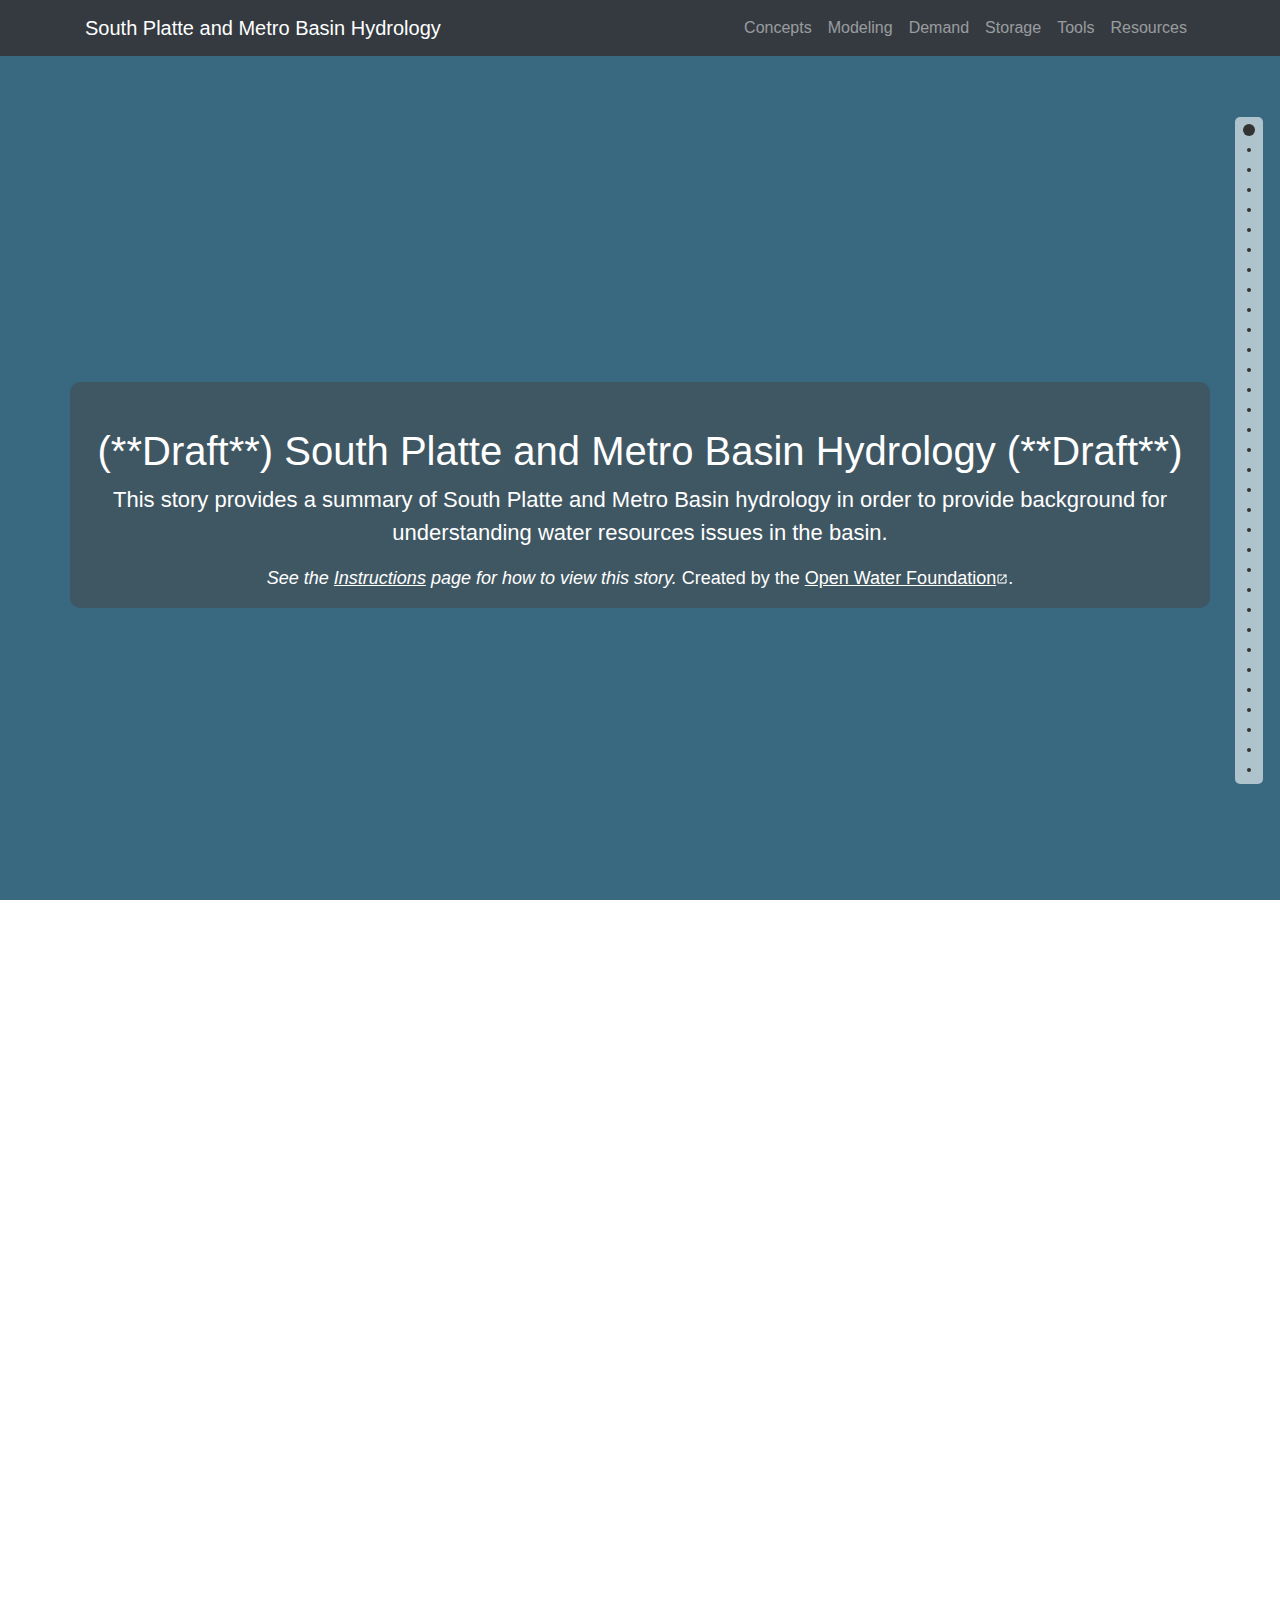
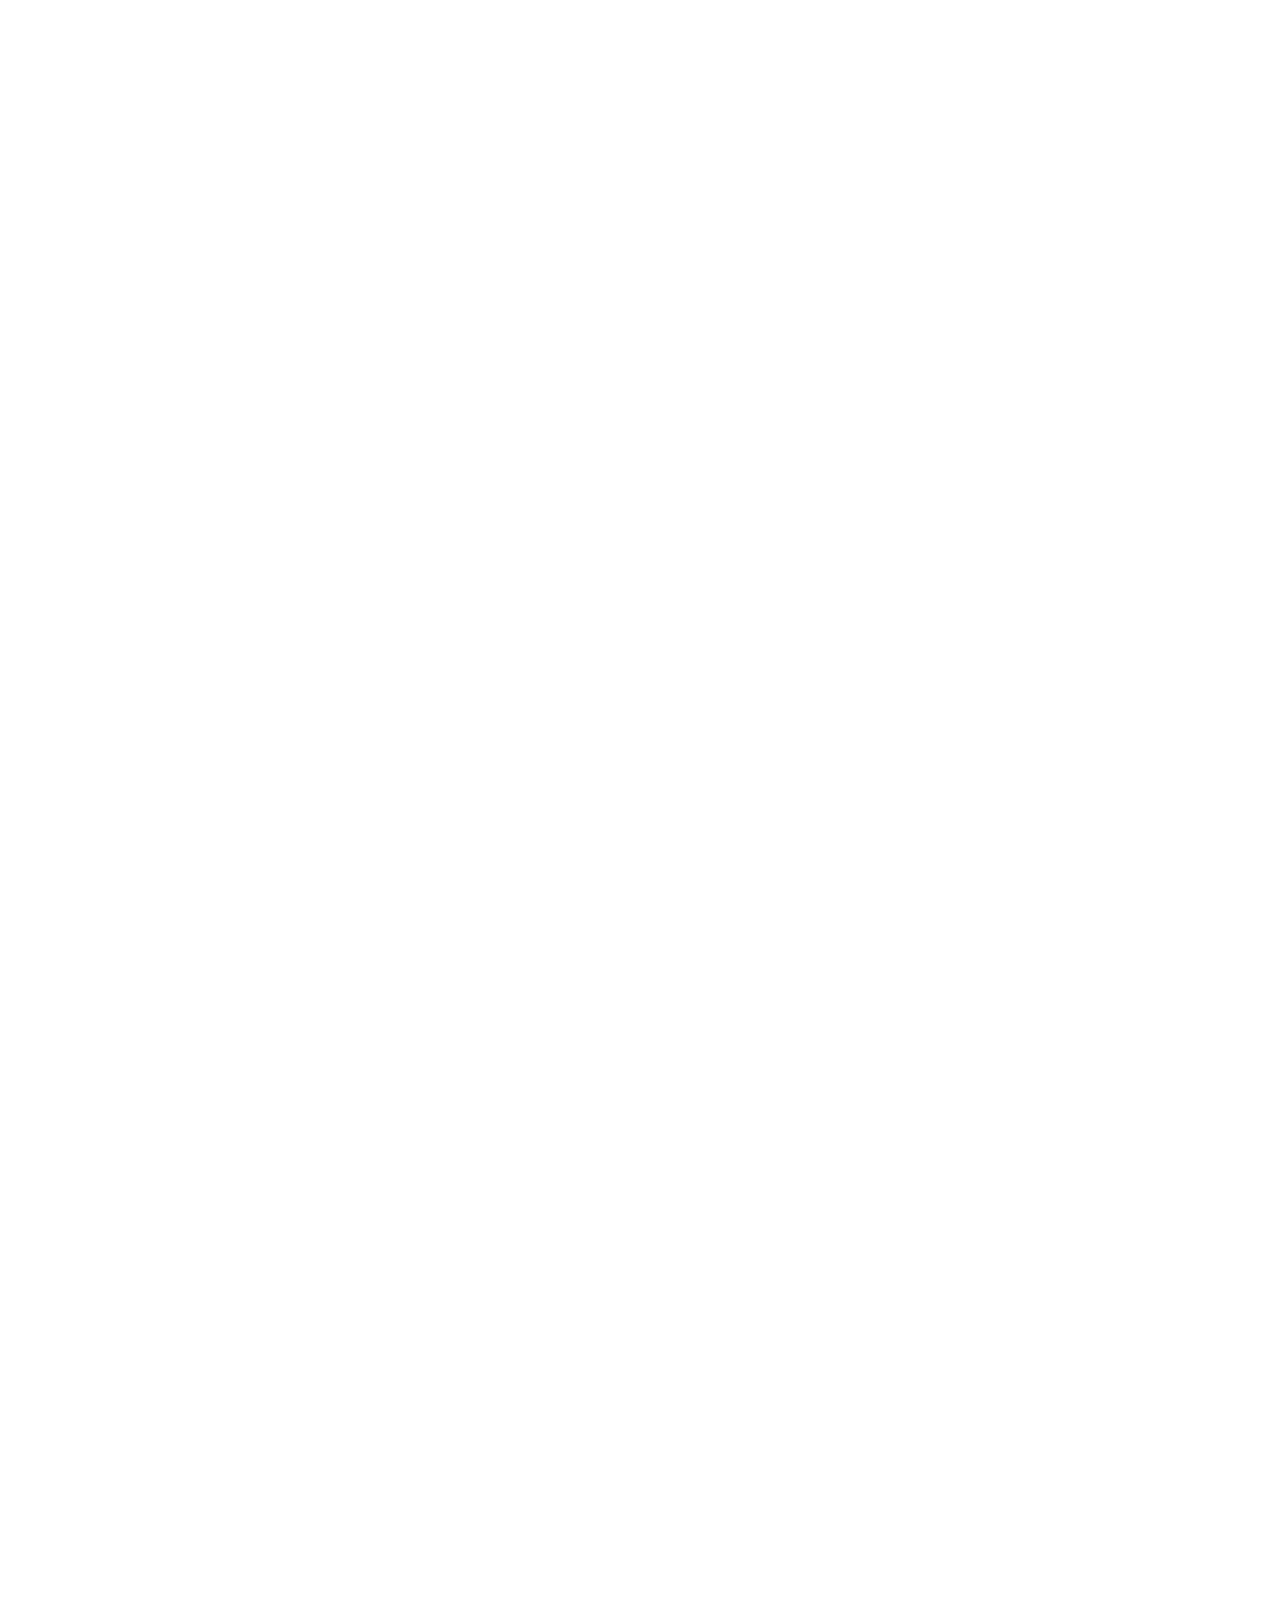
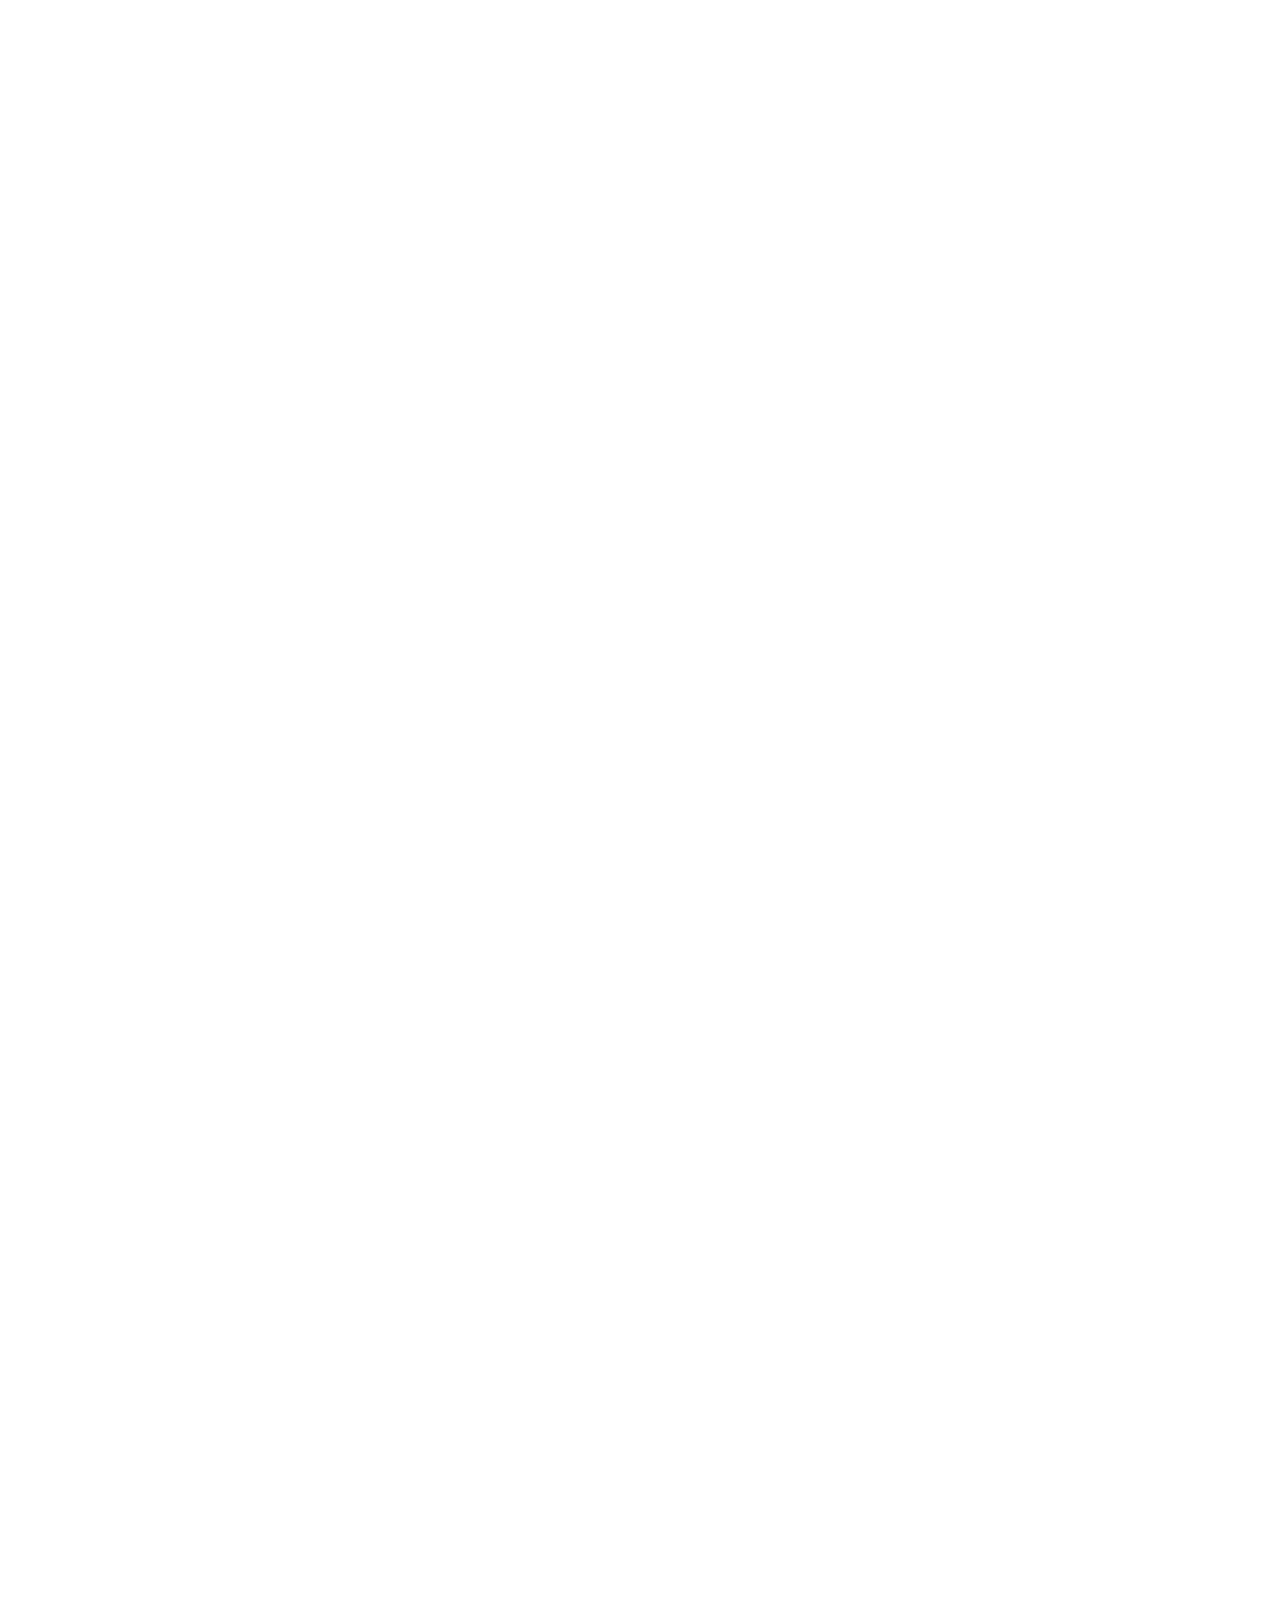
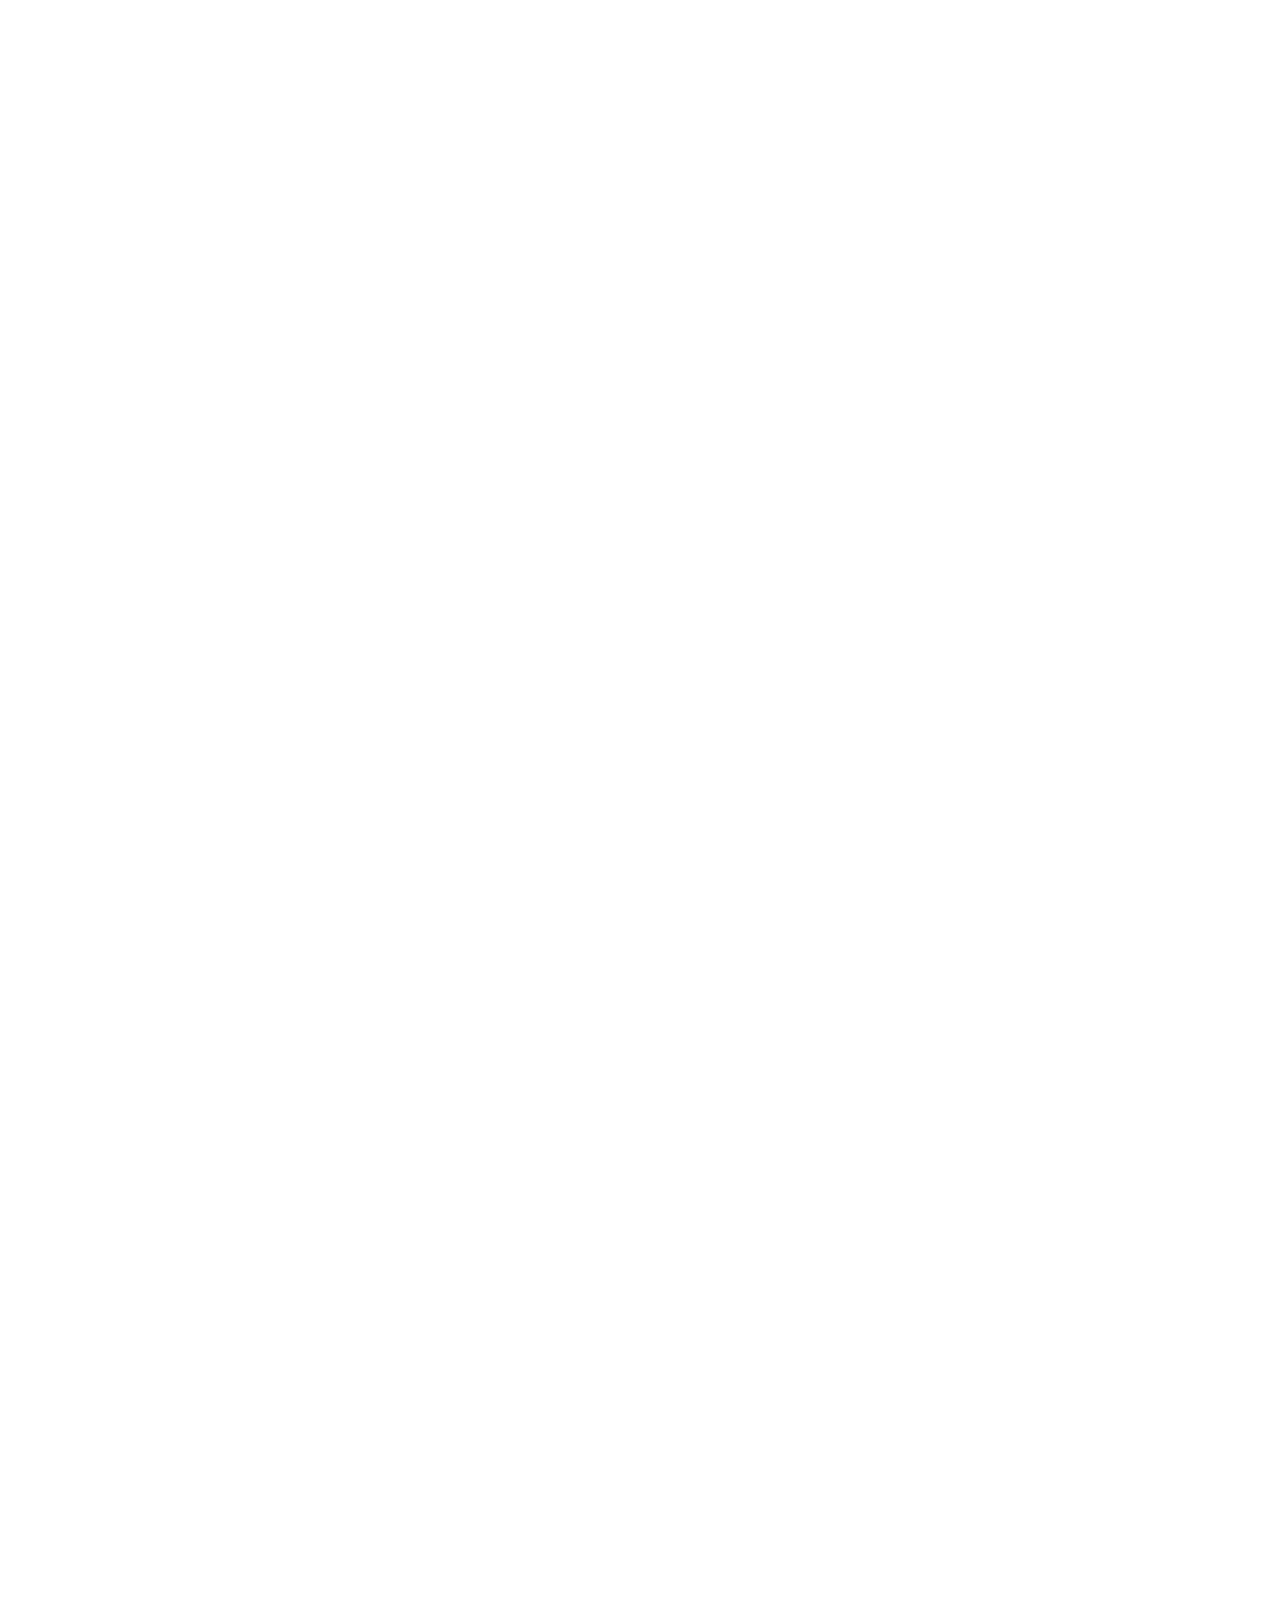
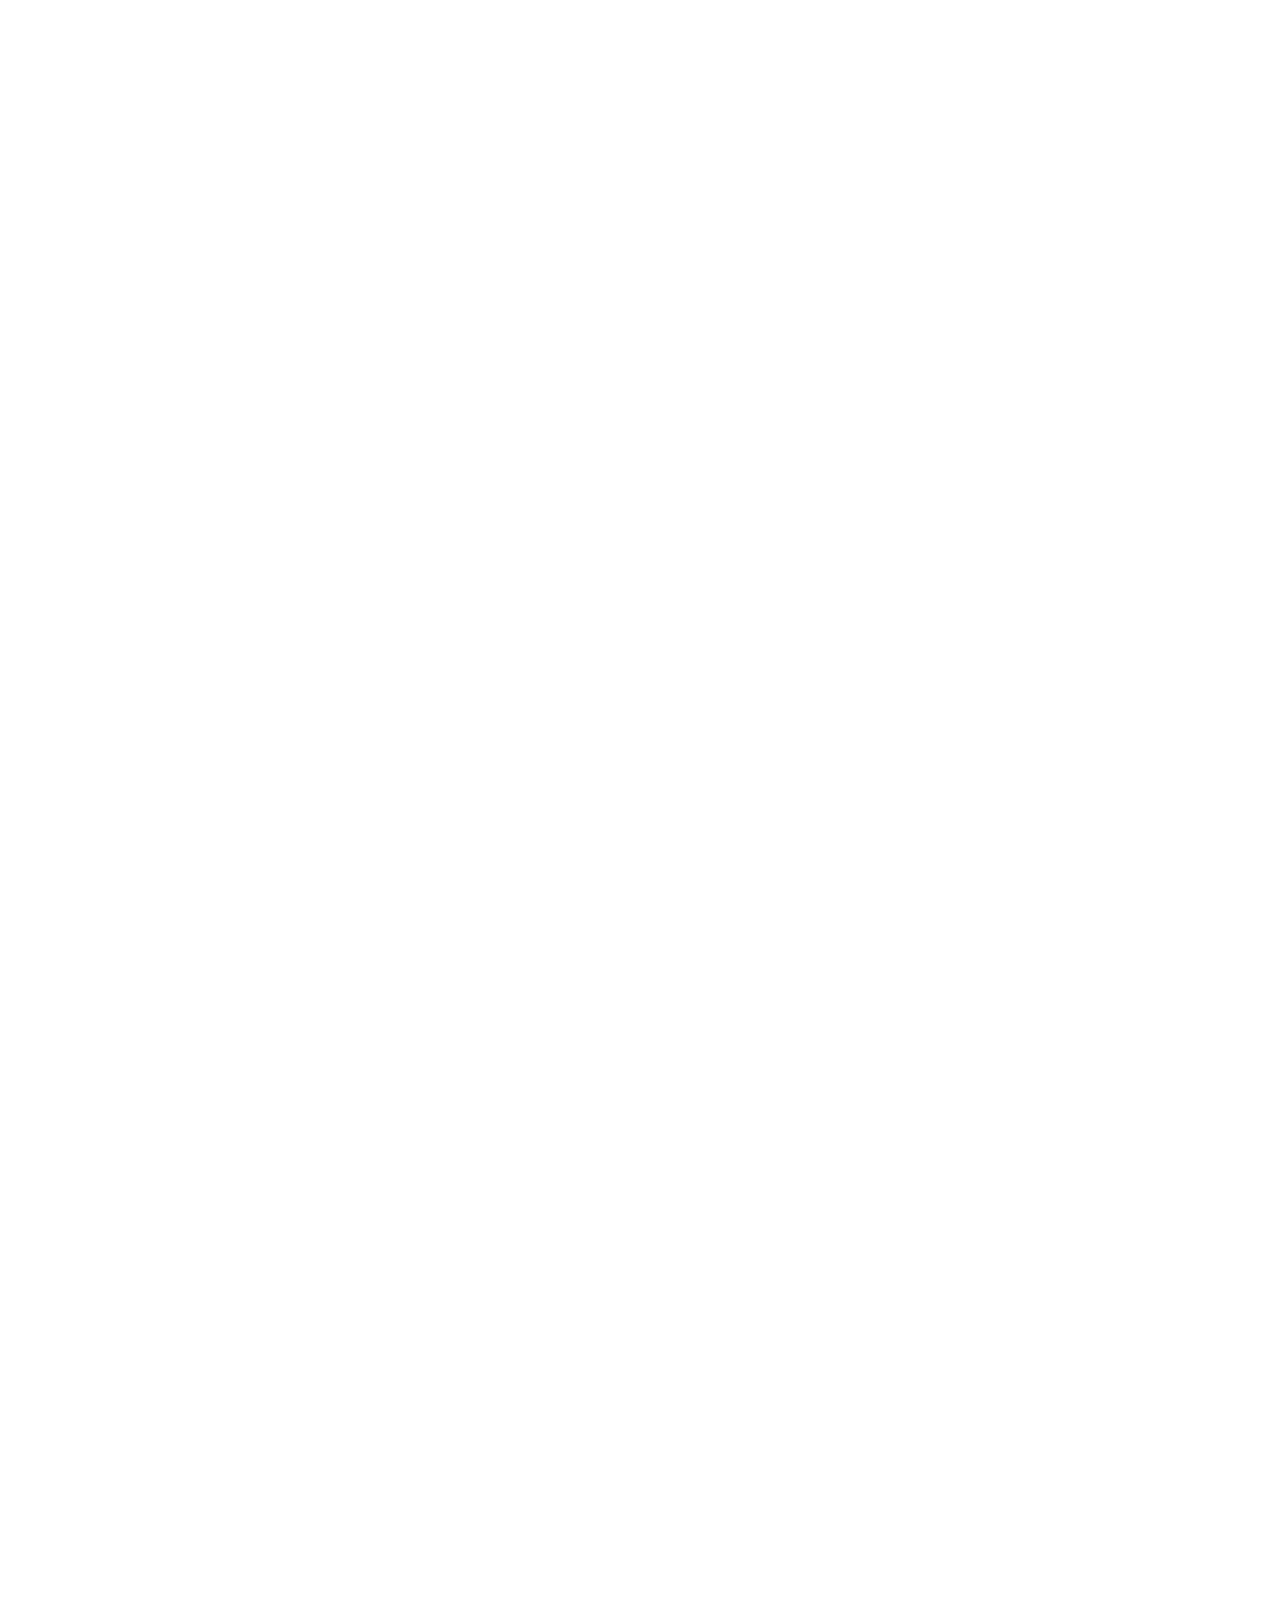
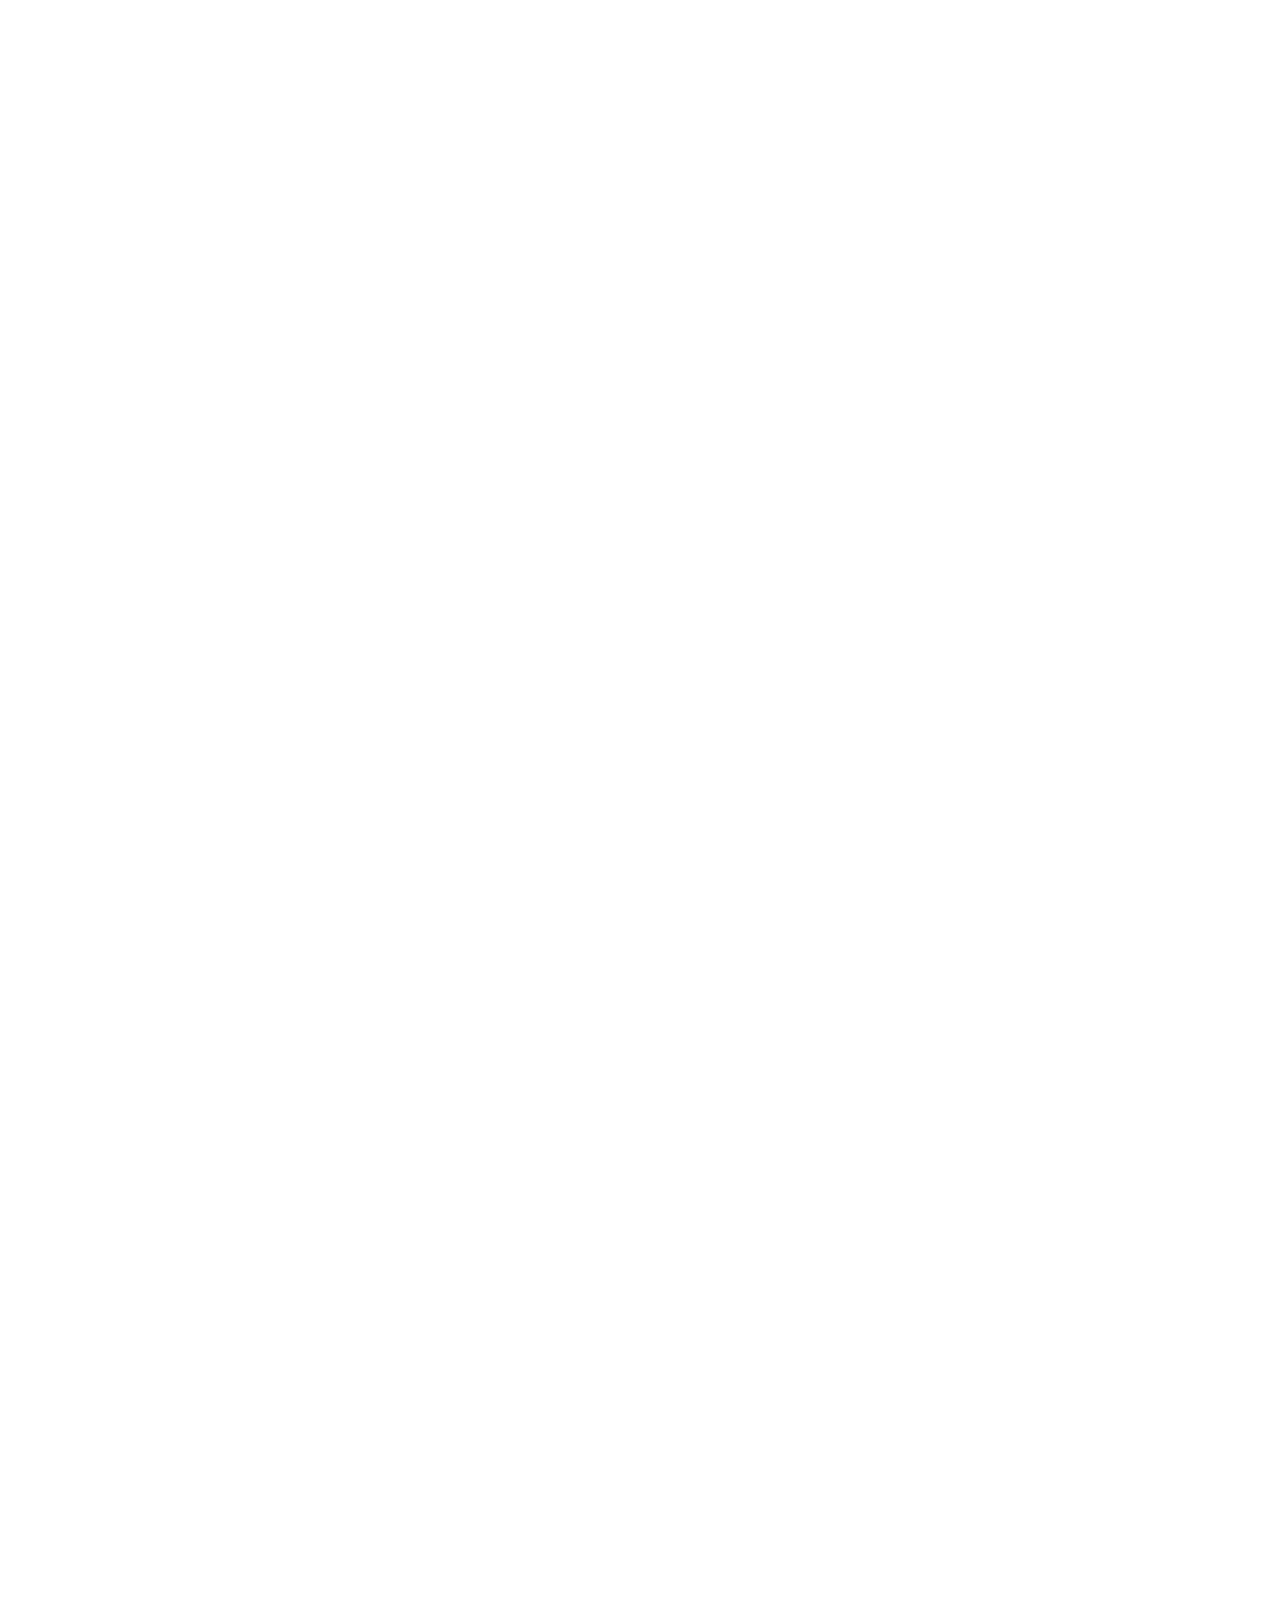
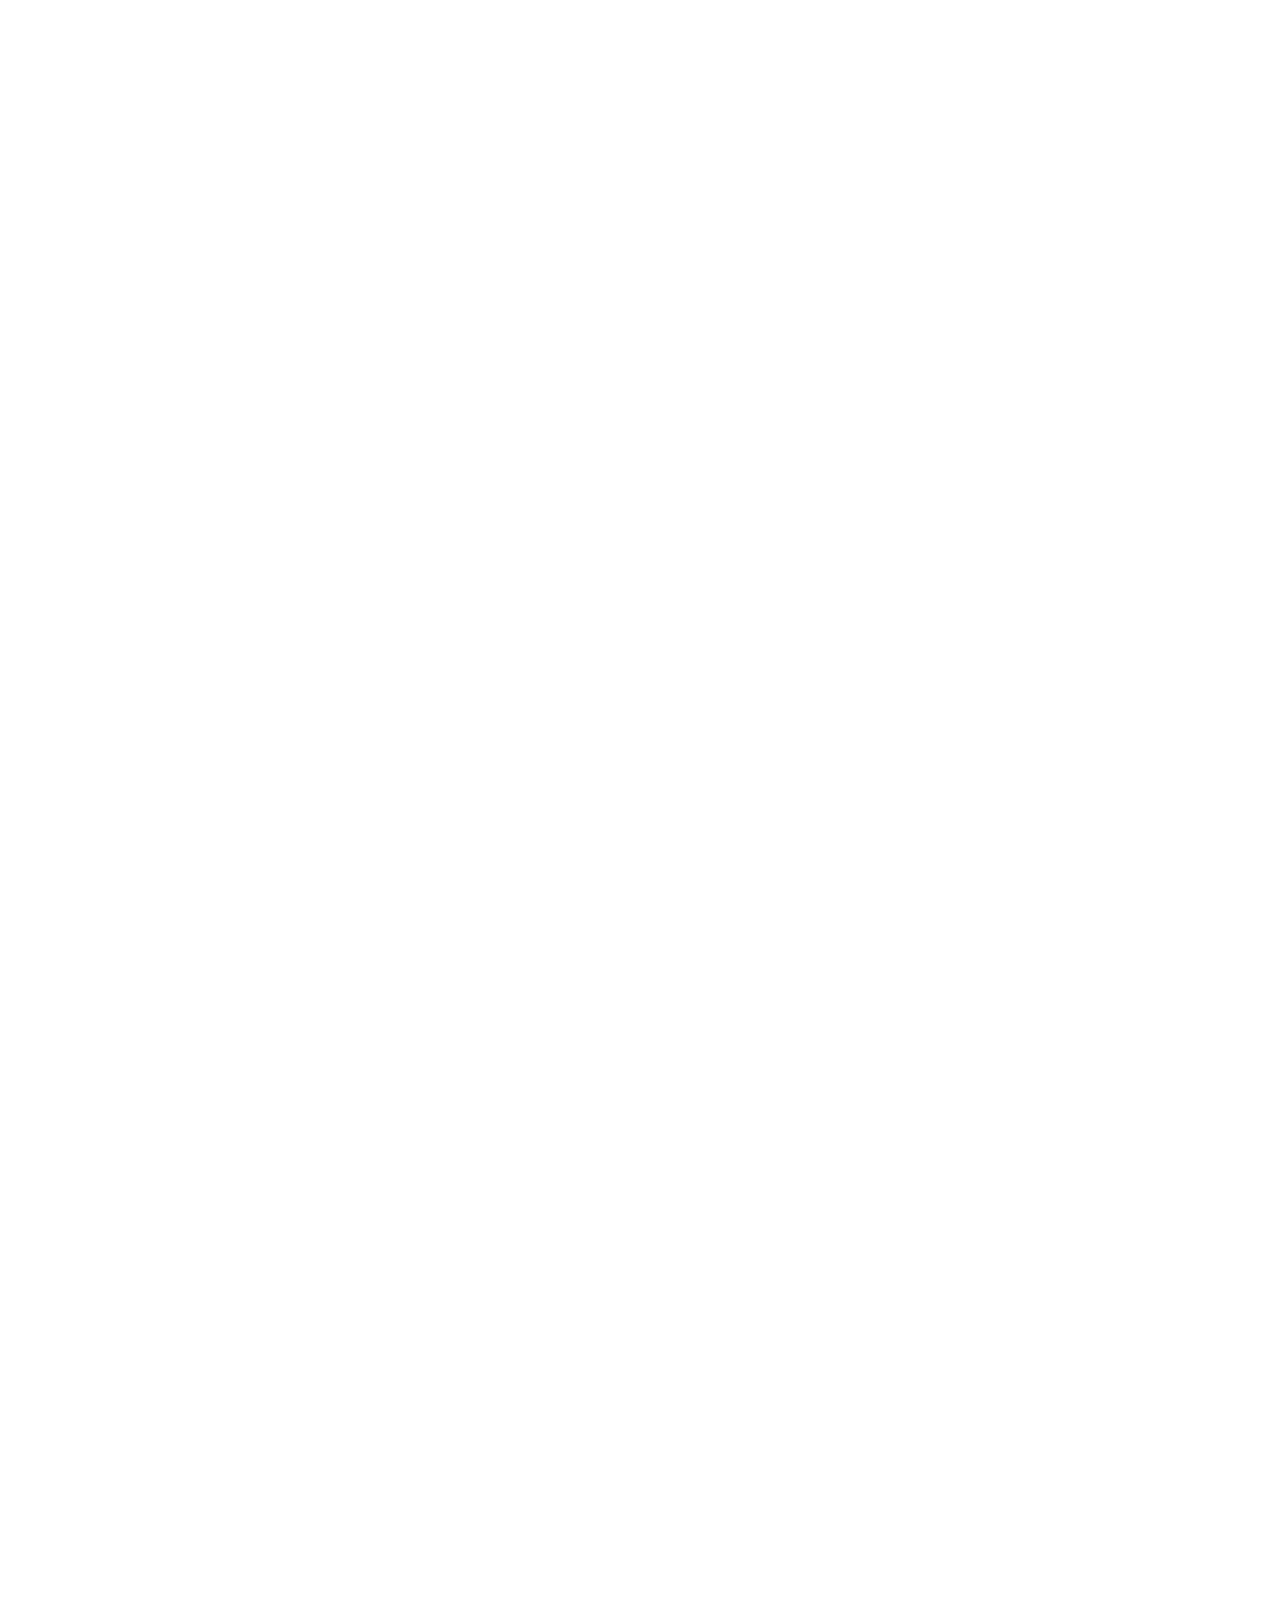
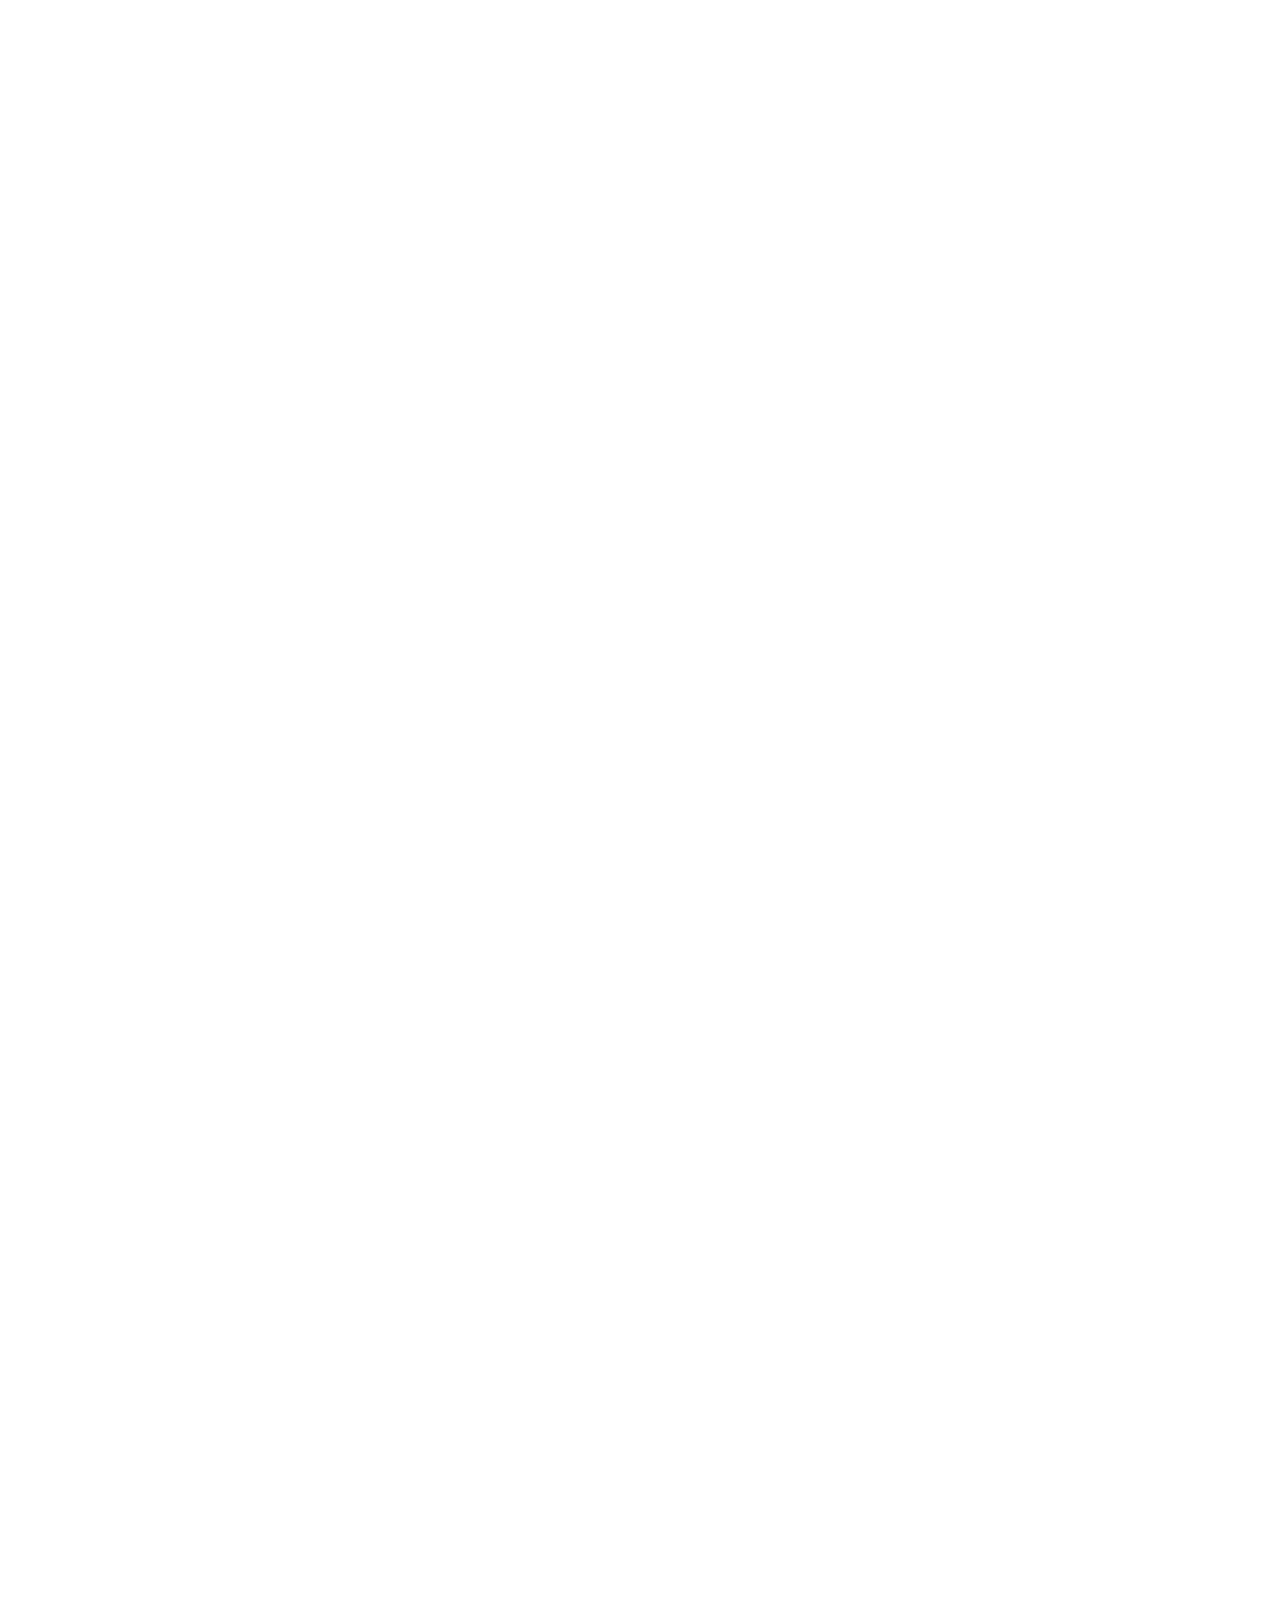
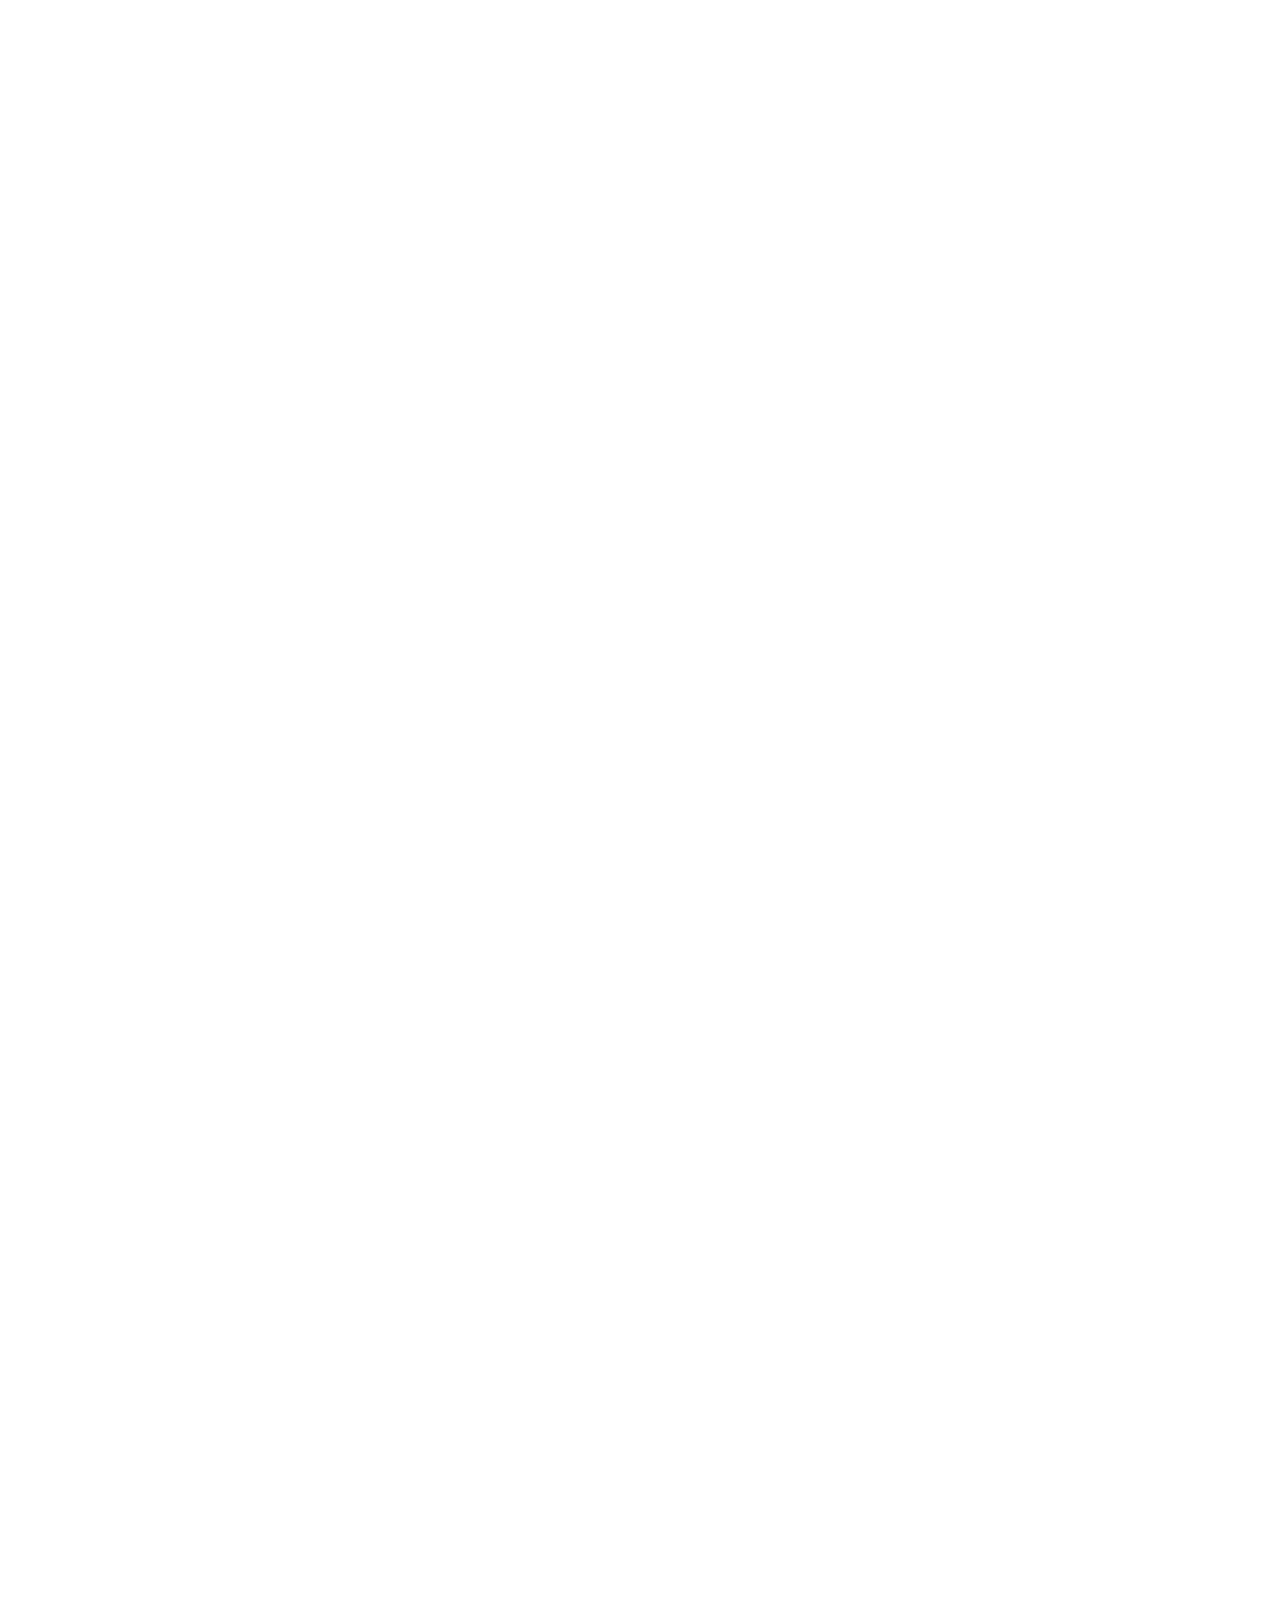
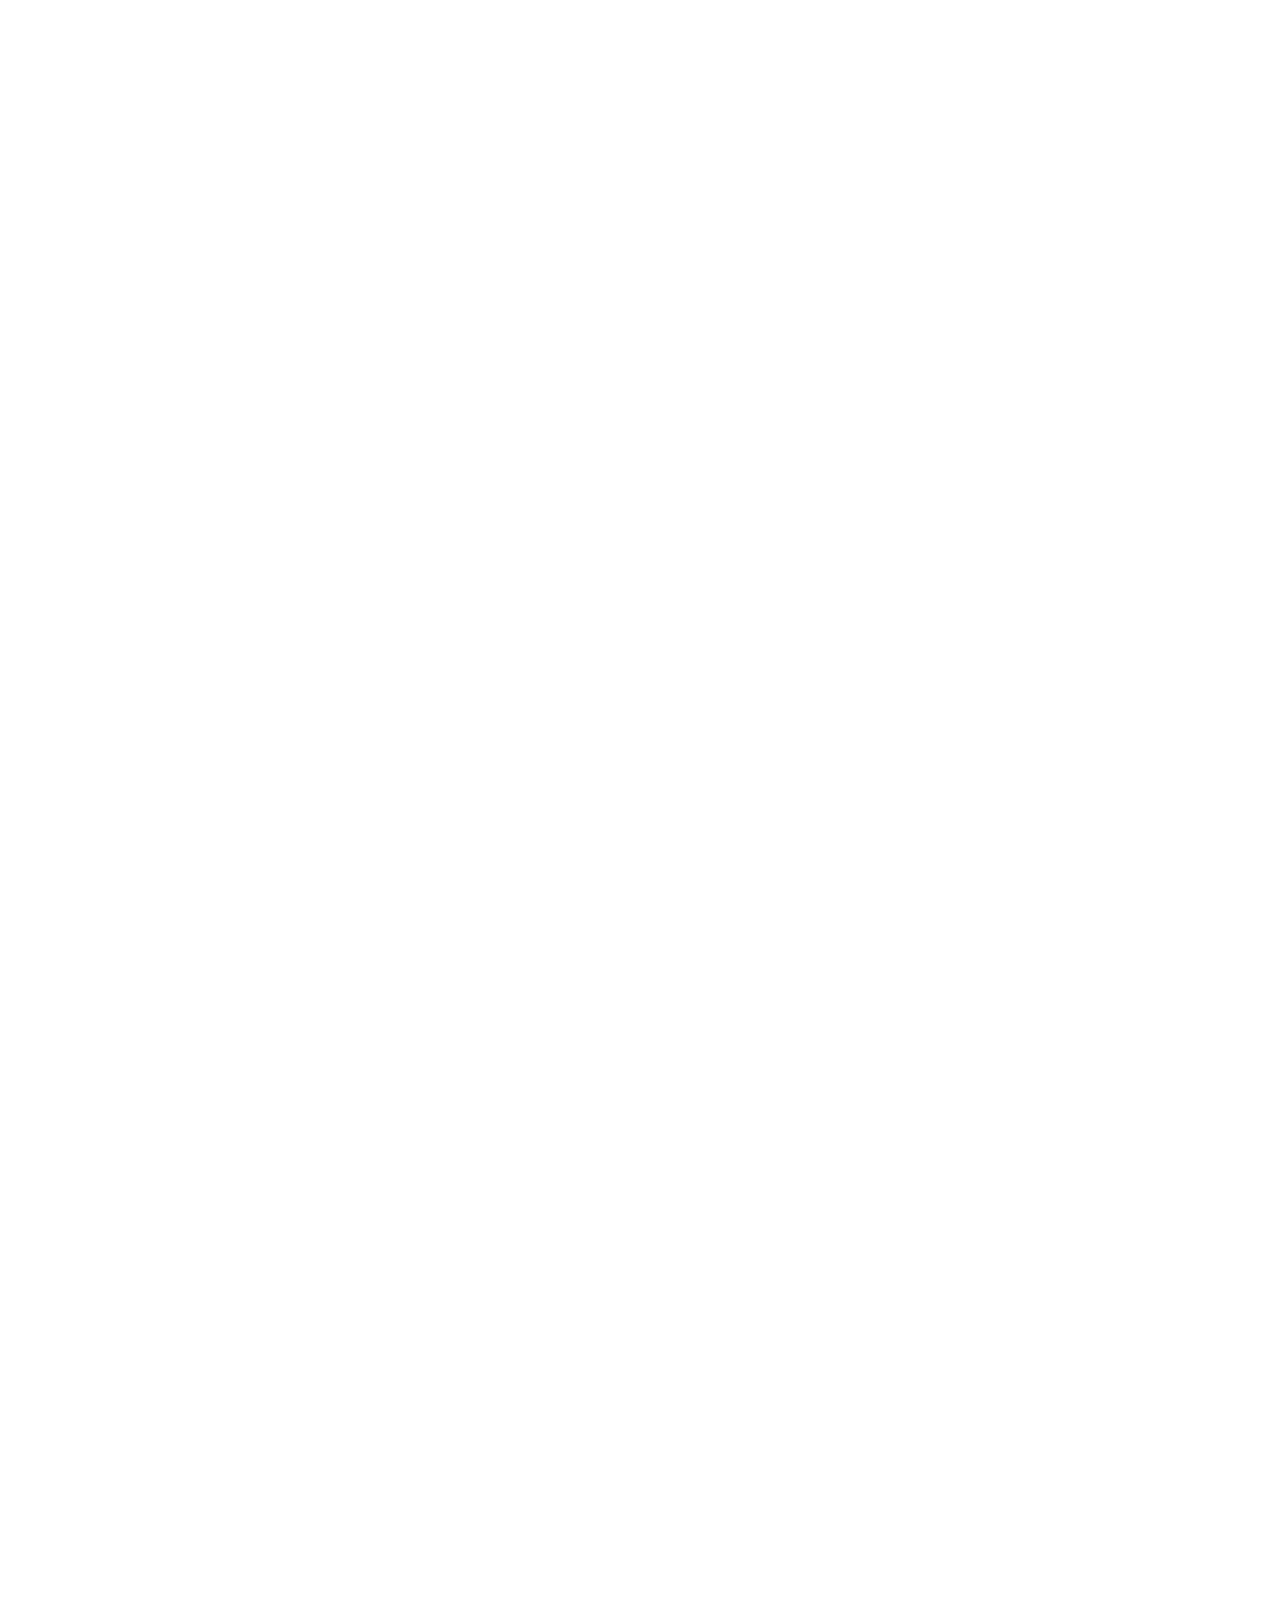
==== site/index.html @ e313e616 "Merge branch 'master' of https://github.com/OpenWaterFoundation/swsi-story-sp-hydrology" ====
<!DOCTYPE html>
<html lang="en">

  <head>

    <meta charset="utf-8">
    <meta name="viewport" content="width=device-width, initial-scale=1, shrink-to-fit=no">
    <meta name="description" content="">
    <meta name="author" content="">

    <title>South Platte and Metro Basin Hydrology </title>
    <!-- Colorado triangle favicon -->
    <link id="czr-favicon" rel="icon" href="images/co-triangle-favicon.ico">

    <link href="css/map.css" rel="stylesheet">
    <!-- Custom style -->
    <link href="css/owf-style.css" rel="stylesheet">
    <!-- Custom leaflet style added -->
    <link href="css/custom-leaflet-style.css" rel="stylesheet">
    <!-- Bootstrap core CSS -->
    <link href="css/bootstrap-4.0.0.css" rel="stylesheet">
    <!-- Font Awesome Used in newest version of bootstrap for icons -->
    <link href="css/fontawesome-all-5.1.1.min.css" rel="stylesheet"/> 
    <!-- Stylesheet for fullpage version 3.0.0 -->
    <link href="css/jquery.fullpage-3.0.0.min.css" rel="stylesheet">
    <!-- Stylesheet for mapbox -->
    <!--<link href='css/mapbox-gl-0.47.0.css' rel='stylesheet' />-->
    <!-- Stylesheet for leaflet -->
    <link href="css/leaflet-1.3.3.css" rel="stylesheet" />
	  <!-- Taken from owf-webapp-spatial-datasets-js repo. Required to display latitude and longitude. -->
    <link href="css/L.Control.MousePosition.1.css" rel="stylesheet" />
    <!-- Style for jBox library -->
    <link href="css/jBox-0.4.9.css" rel="stylesheet">
	  <!-- Style for Clusterize.js -->
    <link href="css/clusterize-0.18.0.css" rel="stylesheet">
    <!-- Style for CsvToTable.js -->
    <link href="css/CsvToTable-0.2.3.css" rel="stylesheet">	
    <!-- Style for TimelineJS -->
    <link href="css/Timelinejs-3.6.0-min.css" rel="stylesheet">		

    <!-- JavaScript Files -->
    <!-- Include d3 to make a simple scale for slider -->
    <!-- Because this requires so many files for a small amount of code used in
      two of the map files. Using the cdns instead of tracking down all the
      individual files -->
    <script src="https://d3js.org/d3-array.v1.min.js"></script>
    <script src="https://d3js.org/d3-collection.v1.min.js"></script>
    <script src="https://d3js.org/d3-color.v1.min.js"></script>
    <script src="https://d3js.org/d3-format.v1.min.js"></script>
    <script src="https://d3js.org/d3-interpolate.v1.min.js"></script>
    <script src="https://d3js.org/d3-time.v1.min.js"></script>
    <script src="https://d3js.org/d3-time-format.v2.min.js"></script>
    <script src="https://d3js.org/d3-scale.v2.min.js"></script>
    <!-- Include custom class fileparser -->
    <script src="js/fileparser.js"></script>
    <!-- TimelineJS Javascript File -->		
	  <script type="text/javascript" src="js/Timelinejs-3.6.0-min.js"></script>		
    <!-- MapBox Leaflet -->
    <!--<script src='https://api.mapbox.com/mapbox-gl-js/v0.44.2/mapbox-gl.js'></script>-->
    <script src="js/leaflet-1.3.3.js"></script>
    <!-- JQuery JavaScript -->
    <script src="js/jquery-3.3.1.js"></script>
    <!-- Fullpage minified Javscript file -->
    <script src="js/jquery.fullpage-3.0.0.js"></script>
    <!-- Fullpage minified Javscript file -->
    <script src="js/scrolloverflow-0.0.8.min.js"></script>
    <!-- Bootstrap Javascript File -->
    <script src="js/bootstrap-4.0.0.js"></script>
    <!-- Papaparse Javascript File -->
    <script src="js/papaparse.min-4.4.0.js"></script>
    <!-- jBox for tooltips -->
    <script src="js/jBox-0.4.9.min.js"></script>
	<!-- Clusterize.js Javascript file -->
    <script src="js/clusterize-0.18.0.min.js"></script>
    <!-- CsvToTable Javascript file -->
    <script src="js/CsvToTable-0.2.3.min.js"></script>
    <!-- Plotly Javascript File -->	
	<script src="js/plotly-1.39.4.min.js"></script>

	
  	<!-- Data Files -->
  	<script src="data/statemod-node-network.geojson"></script>
  	<script src="data/cdss-mapviewer-active-streamgages.geojson"></script>
	<script src="data/cdss-structures-ditches-southplatte.geojson"></script>	
  	<script src="data/timeline.json"></script>	
	<script src="data/CO-DWR-SourceWaterRouteFramework-Division01-20180228-reduced.geojson"></script>	
	<script src="data/southplatte-transbasin-diversions.geojson"></script>		
  	<!-- Boundary Files -->	
  	<script src="data/Colorado-IBCC-Basins-WGS84.geojson"></script>	
	
  </head>

<script>
    /* Use jBox for popups on maps */
    /* This jBox popup is used in mapfiles */
    var mousetooltip;
    $(window).bind("load", function(){
      mousetooltip = new jBox('Tooltip', {
        attach: '.scrollbutton-tooltip',
        position: {
          y:'bottom'
        },
        content: "Click to toggle mouse scroll wheel behavior.<br> [ x ] Mouse scroll pages forward/back. <br> [ &nbsp; ] Mouse scroll zooms map."
     });
    })

    var tooltip;
    $(window).bind("load", function(){
      tooltip = new jBox('Tooltip', {
        closeOnMouseleave: true,
        attach: '.jbox-tooltip'
      })
    })
  </script>


<body>

    <div class="loader"></div>

    <div id="allContent" style="opacity:0;">
    <!--Navigation-->
    <nav class="navbar navbar-expand-xl navbar-dark bg-dark fixed-top" id="mainNav">
      <div class="container">
        <a class="navbar-brand js-scroll-trigger" href="#top">South Platte and Metro Basin Hydrology</a>
        <button class="navbar-toggler" type="button" data-toggle="collapse" data-target="#navbarResponsive" aria-controls="navbarResponsive" aria-expanded="false" aria-label="Toggle navigation">
          <span class="navbar-toggler-icon"></span>
        </button>
        <div class="collapse navbar-collapse" id="navbarResponsive">
          <ul class="navbar-nav ml-auto">
            <li class="nav-item">
              <a class="nav-link" href="#hydrologiccycle">Concepts</a>
            </li>		  
            <li class="nav-item">
              <a class="nav-link" href="#pointflowmodels">Modeling</a>
            </li>			
           <li class="nav-item">
              <a class="nav-link" href="#demandag1">Demand</a>
            </li>
           <li class="nav-item">
              <a class="nav-link" href="#storagesnowpack">Storage</a>
            </li>
          <li class="nav-item">
              <a class="nav-link" href="#swrf">Tools</a>
            </li>			
            <li class="nav-item">
              <a class="nav-link" href="#resources">Resources</a>
            </li>			
          </ul>
        </div>
      </div>
    </nav>
	
<div id="fullpage">
<!-- Title Page -->  
    <div class="section">
	  <div class="row">
          <div class="col-lg-12">
		    <div class="container text-center text-image-overlay" style="margin-top:5vh; background-color:rgba(70,70,70,0.5);">
            <h1 style="margin-top:5vh; float:top;"> (**Draft**) South Platte and Metro Basin Hydrology (**Draft**)</h1>
              <p style="font-size:22px;">This story provides a summary of South Platte and Metro Basin hydrology in order to provide background for 
			  understanding water resources issues in the basin.</p>
			  <p style="font-size:18px;"><i>See the <a href="#instructions">Instructions</a> page for how to view this story.</i>
			  Created by the <a href="http://openwaterfoundation.org/"
			  target="_blank">Open Water Foundation<img src="images/baseline_launch_white_18dp.png" width="12px"/></a>.</p>
		  </div>
		</div>
	  </div>
	 </div> 
<!-- Hydrology Concepts Section -->
  <!-- Hydrologic Cycle Page -->
      <div class="section">
        <div class="container-fluid">
          <div class="row">
            <div class="col-lg-4 text-left-custom custom-scroll">
              <h2>Hydrology Concepts - The Hydrologic Cycle</h2>			  
			  <p>Hydrology is the study of water.</p>
			  <p>As a science, hydrology has evolved in response to the need to understand Earth's complex water systems and help solve water problems.  
			  The supply of water available for human use is limited by nature.  Although there is plenty of water on Earth, it is not always in the right 
			  place at the right time and of the right quality.</p>
			  <p>Hydrology encompasses the occurrence, distribution, movement and properties of water and its relationship with the environment within 
			  each phase of the hydrologic cycle, shown at right.  The hydrologic cycle, or water cycle, is a continuous process by which water is purified 
			  by evaporation and transported from the Earth's surface (including the oceans) into the atmosphere and back to the land and oceans.  All of 
			  the physical, chemical and biological processes involving water as it travels its various paths in the atmosphere (e.g., condensation and 
			  precipitation), over and beneath the Earth's surface (e.g., infiltration and snowmelt runoff) and through growing plants (e.g., transpiration) 
			  are studied.</p>
			  <p>There are many pathways water may take in its continuous cycle of falling as rainfall or snowfall and returning to the atmosphere. Water may 
			  be captured for millions of years in polar ice caps. It may flow to rivers and finally to the sea. It may soak into the soil to be evaporated 
			  directly from the soil surface as it dries or be transpired by growing plants. It may percolate through the soil to ground water reservoirs 
			  (aquifers) to be stored or it may flow to wells or springs or back to streams by seepage. The cycle for water may be short or it may take millions 
			  of years.</p>
			  <p><i>~ From the <a href="https://water.usgs.gov/edu/hydrology.html" target="_blank">USGS Water Science School</a>.</i></p>
			  <p>Hydraulics, a related field, is the study of the conveyance of water or other liquids through pipes or channels.  Hydraulic 
			  concepts include pipe flow, dam design, turbines, hydropower, flow measurement and river channel erosion.  Free surface hydraulics is the branch 
			  of hydraulics dealing with flows that occur in rivers, canals and lakes (<a href="https://en.wikipedia.org/wiki/Hydraulics" target="_blank">Wikipedia</a>).</p>
              </div>			
		    <div class="col-lg-8 side-content">
              <img src="images/watercycle-usgs-screen.jpg" frameborder="0"></img>
            </div>				
          </div>
        </div> 
      </div>
  <!-- Hydrographs Page -->
      <div class="section">
          <div class="row">
            <div class="col-lg-4 text-left-custom custom-scroll">
              <h2>Hydrology Concepts - Hydrographs</h2>
			  <p>Hydrographs summarize river flows over a period of time, using a “time series” of data.  A time series is a time-ordered sequence of dates 
			  (possibly also with time of day) with corresponding data values.  Hydrographs provide a way to understand variation, trends and relationships 
			  in water data.  Other data types can be similarly graphed, but the word “hydrograph” is typically used when presenting water depth, flow and/or 
			  volume over time.</p>
			  <p>In Colorado, average annual statewide precipitation is 16 inches, with most regions receiving 12-16 inches.  The mountainous areas of the state 
			  receive more water.  Most areas above 10,000 feet in elevation receive 25 inches or more annually, mostly in the form of snow.  The snowpack typically 
			  builds up in the early spring from storms originating in the Pacific Ocean that move eastward.  The snowpack begins to melt in April and feeds 
			  into the State’s rivers.  Peak runoff from snowmelt occurs in May and June.  According to the Natural Resources Conservation Service (NRCS), 
			  approximately 80% of river runoff comes from snowmelt.  The remainder comes from rainfall and infiltration from groundwater 
			  (<a href="https://www.watereducationcolorado.org/news-and-publications/citizen-guides/citizens-guide-to-where-your-water-comes-from/" 
			  target="_blank">Citizen's Guide to Where Your Water Comes From<img src="images/baseline_launch_black_18dp.png" width="12px"/></a>, p.4-6).</p>
			  <p>Understanding snowmelt amount and timing is critical to water resources planning.  The amount of snow and rain that feeds into rivers varies 
			  within a single year and also from year to year.  Hydrographs show the rate of flow (discharge) versus time past a specific point in a river, 
			  typically a streamgage (discussed in a later section).  The rate of flow is typically expressed in cubic feet per second (cfs).</p>  
			  <p>This interactive visualization shows five annual hydrographs from a streamgage on Boulder Creek.  Each line represents a year of flow data and 
			  shows the variability that can occur from year to year.  To select/deselect years on the plot, click on the year in the legend at the bottom.  
			  Note that even though these years represent a wide range of flows observed on Boulder Creek at this location, flows are most variable from 
			  mid-April to August.  (Source:  <a href="https://dnrweb.state.co.us/cdss/" target="_blank">CDSS HydroBase<img src="images/baseline_launch_black_18dp.png" 
			  width="12px"/></a>)</p>
			  <p>The year classifications (e.g., "Much Below Normal") are based on USGS terminology and are categorized as follows:</p>
			  <ul>
			    <li><span style="color:#b30000;">Less than 10<sup>th</sup> percentile = Much Below Normal</span></li>
			    <li><span style="color:#fe9929;">10<sup>th</sup> - 24<sup>th</sup> percentile = Below Normal</span></li>
			    <li><span style="color:green;">25<sup>th</sup> - 75<sup>th</sup> percentile = Normal</span></li>
			    <li><span style="color:#6baed6;">76<sup>th</sup> - 90<sup>th</sup> percentile = Above Normal</span></li>
			    <li><span style="color:#08519c;">Greater than 90<sup>th</sup> percentile = Much Above Normal</span></li>				
			  </ul>			  
              </div>			
		    <div class="col-lg-8 side-content" >
			       <iframe style="max-width:90%" src="visualizations/hydrographs-boulder-creek.html" frameborder="0"></iframe>
            </div>				
          </div>
        </div> 
  <!-- Heatmap of Annual Flows for Several Gages Page -->	  
		<div class="section">
	      <div class="container-fluid">		
            <div class="row">
              <div class="col-lg-4 text-left-custom custom-scroll">
              <h2>Hydrology Concepts - Variability</h2>
			  <p>Hydrologic variability occurs across space and time.  Within the South Platte Basin, flows can vary between sub-basins within the same 
			  year, with one sub-basin experiencing drought and another experiencing adequate water supplies.  Variation can occur because of elevation, 
			  regional weather patterns, water storage projects, impacts of specific storm events and other reasons.</p>  
			  <p>This interactive visualization shows annual flow volume in acre-feet from 1950 to 2011 for 32 streamgages in the basin, representing the South Platte River and 
			  many of its tributaries (Source: <a href="https://www.colorado.gov/pacific/cdss/surface-water-statemod" target="_blank">StateMod<img 
			  src="images/baseline_launch_black_18dp.png" width="12px"/></a>, Natural Flow time series).  Streamgages on the South Platte River are ordered 
			  from upstream to downstream and tributaries are generally arranged in order from where their confluences are with the South Platte River.  
			  Within a streamgage, average volumes are ranked and placed into percentile categories as follows:</p>
			  <ul>
			    <li><span style="color:#b30000;">Less than 10<sup>th</sup> percentile = Much Below Normal</span></li>
			    <li><span style="color:#fe9929;">10<sup>th</sup> - 24<sup>th</sup> percentile = Below Normal</span></li>
			    <li><span style="color:green;">25<sup>th</sup> - 75<sup>th</sup> percentile = Normal</span></li>
			    <li><span style="color:#6baed6;">76<sup>th</sup> - 90<sup>th</sup> percentile = Above Normal</span></li>
			    <li><span style="color:#08519c;">Greater than 90<sup>th</sup> percentile = Much Above Normal</span></li>				
			  </ul>
			  <p>Click on the categories within the legend to select/deselect the categories of flow conditions.  Note that 2002 was a severe drought across 
			  the entire basin and resulted in many changes, including the adoption of water conservation practices.  See the <a href="#drought">Drought</a> 
			  section for more information.</p>
			  <p>It is important to recognize that the data used in an analysis can be impacted by human actions.  Streamgage measurements reflect the 
			  impacts of diversions, reservoir releases and other impacts.  Therefore, evaluating streamgage data also indirectly reflects other conditions 
			  in the basin.  Annual data can also be impacted by extreme events.  For example, a streamgage may indicate drought conditions for the majority 
			  of the year and one large rain event may skew the annual result (e.g., the September 2013 flood event centered on the Colorado Front 
			  Range).  It may be necessary to view data at finer detail, such as a monthly interval, to fully understand conditions.  Fully understanding 
			  drought conditions requires evaluation of <a href="#storagesnowpack">snowpack</a>, precipitation, <a href="#naturalflows">natural flows</a>, 
			  <a href="#storagereservoirs">reservoir storage</a> and other data.</p>			  
              </div>
		      <div class="col-lg-8 side-content">
			       <iframe style="width:90%;" src="visualizations/natural-flows-duration-annual.html" frameborder="0"></iframe>
              </div>				
            </div>
		  </div>	
        </div>  		
  <!-- Water Resources System Page -->
      <div class="section">
        <div class="container-fluid">
          <div class="row">
            <div class="col-lg-4 text-left-custom custom-scroll">
              <h2>Hydrology Concepts - Water Resources System</h2>			  
			  <p>In addition to the natural hydrologic system, water resources in Colorado include human-created systems containing the following constructs:</p>
			  <ul>
			    <li>legal constructs, such as water law</li>
			    <li>physical constructs, such as infrastructure that is used to store and convey water</li>
				<li>operational constructs, such as agreements that control how systems are operated to deliver water to paying customers or shareholders</li>
			  </ul>
			  <p>Surface water use in Colorado is administered by the <a href="http://water.state.co.us/Home/Pages/default.aspx" target="_blank">Division of 
			  Water Resources (DWR)<img src="images/baseline_launch_black_18dp.png" width="12px"/></a>.  DWR is tasked with providing the dependable distribution 
			  of water in accordance with statutes, decrees and interstate compacts.  DWR relies on real-time and other data from its own streamgages, 
			  as well as data from federal agencies such as <a href="https://waterdata.usgs.gov/nwis/rt" target="_blank">U.S. Geological Survey 
			  (USGS)<img src="images/baseline_launch_black_18dp.png" width="12px"/></a>, <a href="https://water.usbr.gov/" target="_blank">Bureau of 
			  Reclamation<img src="images/baseline_launch_black_18dp.png" width="12px"/></a>, <a href="https://www.wcc.nrcs.usda.gov/wsf/index.html" 
			  target="_blank">Natural Resources Conservation Service (NRCS)<img src="images/baseline_launch_black_18dp.png" width="12px"/></a> and local 
			  entities such as cities and water districts.</p>
			  <p>A diagram representation of a water system can represent the complexities of the system in a more readable format, although the information is 
			  complex.  The complexity of water resources systems is illustrated by “straight line diagrams” that combine physical and legal information to help 
			  people understand water resources systems.  The diagrams are graphical linear representations of structures and water rights for a given stream 
			  system that allows a large amount of complex information to be observed at a glance.  This straight line diagram of water district 04 (Big Thompson 
			  River) can also be viewed and zoomed into <a href="https://dnrweblink.state.co.us/dwr/0/doc/2083919/Page1.aspx?searchid=fd2f4d5d-003a-48dc-bb41-b937f8afa88f" 
			  target="_blank">here<img src="images/baseline_launch_black_18dp.png" width="12px"/></a>.  Straight line diagrams for other basins are also available.</p>		  
              </div>			
		    <div class="col-lg-8 side-content">
              <img  class="jbox-tooltip" title="Click <a href='https://dnrweblink.state.co.us/dwr/DocView.aspx?dbid=0&id=2083919&page=1&searchid=fd2f4d5d-003a-48dc-bb41-b937f8afa88f&cr=1' target='_blank'>here</a> to go to online tool" src="images/straight-line-diagram.png" frameborder="0"></img>
            </div>				
          </div>
        </div> 
      </div> 
<!-- North Sterling Canal StoryMapJS Page -->	
      <div class="section">
		<div class="row" style="margin: 0;">
			  <iframe style="width:95%" src="visualizations/north-sterling-canal-storymap.html" frameborder="0"></iframe>
		</div>		
	  </div>	  
  <!-- Stream Gages and Measuring Flows Page -->
     <div class="section">
         <div class="row">
            <div class="col-lg-4 text-left-custom custom-scroll">  
              <h2>Hydrology Concepts - Streamgages and Measuring Flows</h2>			  
			  <p>In order to manage the water resources of Colorado it is necessary to measure the surface water flow in natural streams and water distribution 
			  infrastructure.  Streamflow, also called discharge, in Colorado is measured by the <a href="https://waterdata.usgs.gov/nwis/sw" 
			  target="_blank">U.S. Geological Survey (USGS)<img src="images/baseline_launch_black_18dp.png" width="12px"/></a>, 
			  <a href="http://www.dwr.state.co.us/Surfacewater/default.aspx" target="_blank">Colorado Division of 
			  Water Resources (DWR)<img src="images/baseline_launch_black_18dp.png" width="12px"/></a>, local water utilities and other entities that need to know flow amounts for reporting and operations.  Sensors and 
			  data loggers (also called data collection units (DCUs) or stage discharge recorders (SDRs)) may record measurements at regular intervals and can be 
			  triggered by changing values such as a rain event.  These measurements, often referred to as real-time or instantaneous, may or may not be publicly 
			  available.  Real-time data are often publicly reported at 15-minute intervals, representing average conditions over that time.  These values are then aggregated to 
			  longer intervals including hour and day.  Average values are often suitable for water supply management operations, whereas instantaneous values 
			  may be used to monitor peak flows, environmental flows or other critical conditions.</p>  
			  <p>It is important to recognize that a daily average flow, such as reported by USGS or DWR, does not mean that the flow was the same from midnight 
			  to midnight; in actuality, the flow could have varied significantly during the day and using shorter-interval data is necessary to understand the 
			  variation.</p>  
			  <p>Each organization that collects data assigns a station identifier and name to the station.  Multiple data sources, identifier conventions and 
			  data formats can present challenges to finding and using data.</p>
			  <p>This map shows active streamgages operated by DWR, USGS or other entities such as a municipal utility.  Click on a circle for more information, 
			  including links to the website for each gage, which shows current flow conditions measured by the gage.  (Source:  
			  <a href="https://gis.colorado.gov/dnrviewer/Index.html?viewer=mapviewer" target="_blank">CDSS Map Viewer<img src="images/baseline_launch_black_18dp.png" 
			  width="12px"/></a>, Surface Water Current Conditions layer, "Active Gage - Stream" option.)</p>
			  <p>Measuring streamflow in natural channels to a reasonable level of accuracy can be challenging.  See the <a href="https://water.usgs.gov/edu/measureflow.html" 
			  target="_blank">USGS information<img src="images/baseline_launch_black_18dp.png" width="12px"/></a> about how streamflow is measured.  It is 
			  particularly challenging to measure flow in channels that change over time, such as the South Platte River in wide, sandy locations.</p>
              </div>			
		    <div class="col-lg-8">
              <div id="mapbox1" class="map-right"></div>
				<script src="js/map-files/cdss-active-streamgages-map.js"></script>
            </div>	
        </div> 
      </div>  
  <!-- Diversion Headgates and Measuring Diversions Page -->
      <div class="section">
          <div class="row">
            <div class="col-lg-4 text-left-custom custom-scroll">
              <h2>Hydrology Concepts - Diversion Headgates and Measuring Diversions</h2>			  
			  <p>To divert water from a river into a ditch or canal, diversion structures are installed in the river.  Structures divert water for several reasons: 
			  to directly deliver water to agricultural land, to carry water to other ditches, to divert water into a storage reservoir or to deliver water for 
			  other purposes such as for municipal use.  Structures can be in the form of dams, pumps and headgates.  Headgates are typically metal gates that are 
			  raised and lowered to allow a controlled amount of water to flow into a ditch or canal.  The amount diverted depends on the water needed at that time 
			  and location, adherence to Colorado water law priority system and river conditions.  Water may not be physically available if the river flow is low 
			  and may not be taken if flows are extremely high and may damage infrastructure.  Diversion structures are identified using a Water District 
			  Identifier (WDID), consisting of a two-digit water district identifier and five-digit structure identifier.  Each diversion structure has one or more 
			  water rights that indicate seniority, use type and amount.</p>
			  <p>Measurement of diversions occurs in various ways.  Larger diversion structures may include a measurement structure such as a weir which, in 
			  combination with a water level sensor and rating, convert water level (stage) to flow (discharge); this provides a reasonable estimate of the diversion 
			  amount.  Many large diversion structures now have telemetered automated data measurement.  Similar to streamflow, diversion measurements may be available
			  as real-time data (15-minute or hourly) or as longer intervals that are typically used for historical data analysis.  The accuracy of diversion 
			  measurement will depend on the measurement device design and calibration and can be impacted by sediment, flow impediments such as tree trunks, 
			  technology issues and degradation of the infrastructure, such as settling, cracking and vegetation growth.  <a href="http://www.dwr.state.co.us/SurfaceWater/data/division.aspx?div=1" 
			  target="_blank">Diversion records<img src="images/baseline_launch_black_18dp.png" width="12px"/></a> maintained by DWR indicate how much water was 
			  measured (or estimated) to have been diverted at a structure.</p>
			  <p>This map shows ditch diversion structures in the Basin, of which there are over 3,500 (note these are just ditch diversions and not diversions for 
			  other structure types, such as wells).  Structures are color-coded based on water source:  the 10 streams with the most diversions are colored and listed 
			  in order (i.e., the South Platte River has the most ditch diversions, followed by the Cache la Poudre River); diversions from all other streams are shown 
			  in black.</p>
			  <p>The table below lists the number of ditch diversions on each stream in the Basin for those streams that have 10 or more ditch diversion structures.</p>
				<div id='clusterize1' class='clusterize' style="width: 100%; height: 380px;"></div>
				  <script>
				  CsvToTable("clusterize1", "data/ditch-watersources.csv", {}, 1);
				  // Match header to table when scrolling horizontally
				  $('#scrollArea').on('scroll', (function() {
					return function() { 
					setHeaderLeftMargin($(this).scrollLeft()); 
					}
				  }()));
				  </script>
                  <p>Source for table and map:  Colorado's Decision Support Systems, <a href="https://www.colorado.gov/pacific/cdss/gis-data-category" target="_blank">Structures 
			      <img src="images/baseline_launch_black_18dp.png" width="12px"/></a> shapefile.</p>			  
            </div>			
		    <div class="col-lg-8">
              <div id="mapbox2" class="map-right"></div>
				<script src="js/map-files/cdss-ditches-map.js"></script>
            </div>				
          </div>
      </div>  	  
  <!-- Groundwater and Measuring Water Level Page -->
      <div class="section">
          <div class="row">
            <div class="col-lg-4 text-left-custom custom-scroll">
              <h2>Hydrology Concepts - Groundwater and Measuring Water Level and Pumping</h2>
			  <p>Groundwater is water that is held underground within aquifers, which are geological formations (essentially rock or soil layers).  The water is 
			  contained within tiny pore spaces or cracks in the solid material.  There are three types of aquifers:  alluvial, sedimentary bedrock and fractured rock.  
			  Alluvial aquifers are generally composed of shallow sand and gravel deposits.  They are often also called tributary aquifers because they exchange 
			  water with surface streams.  Groundwater in alluvial aquifers is recharged by the infiltration of rain and snowmelt through the soil.  Seepage from 
			  irrigation canals and reservoirs and inflows from nearby aquifers also contribute water.  The South Platte Alluvial Aquifer is one of the largest 
			  and most utilized alluvial aquifers in Colorado (<a href="https://www.watereducationcolorado.org/news-and-publications/citizen-guides/citizens-guide-to-where-your-water-comes-from/" 
			  target="_blank">Citizen's Guide to Where Your Water Comes From<img src="images/baseline_launch_black_18dp.png" width="12px"/></a>, p.15-16).</p>
			  <p>Sedimentary bedrock aquifers occur deep underground primarily in sandstone and limestone.  These types of aquifers are not often hydraulically 
			  connected to nearby streams.  They still have recharge areas like alluvial aquifers, but these may be many miles from the actual aquifer.  Deep 
			  aquifers require long periods of time to recharge – potentially thousands of years.  The Denver Basin aquifer system is an example of a sedimentary bedrock aquifer
			  (Citizen's Guide to Where Your Water Comes From, p.17).</p>
			  <p>Fractured rock aquifers occur in bedrock that contains cracks and fractures due to the folding and faulting of the rock over millions of years.  
			  These types of aquifers are common in mountainous areas.  Springs occur where fractures in the rock intersect the surface (Citizen's Guide to Where 
			  Your Water Comes From, p.19).</p>
			  <p>Groundwater is used for city water supplies, industry, irrigation, rural domestic use and livestock watering.  The State Engineer has estimated 
			  that about 2 million acre-feet of groundwater is pumped and used annually, which amounts to approximately 20% of all water used in Colorado 
			  (Citizen's Guide to Where Your Water Comes From, p.29).</p>
			  <p>Groundwater from aquifers is made accessible to users via wells.  Groundwater use is administered and enforced by the <a href="http://water.state.co.us/groundwater/Pages/default.aspx" 
			  target="_blank">Division of Water Resources<img src="images/baseline_launch_black_18dp.png" width="12px"/></a>.  This tool, from <a href="http://cdss.state.co.us/Pages/CDSSHome.aspx" 
			  target="_blank">Colorado's Decision Support Systems (CDSS)<img src="images/baseline_launch_black_18dp.png" width="12px"/></a>shows that there 
			  are over 13,000 wells in the South Platte Basin alone.  (Click on the Map tab to see locations in the Basin).  Wells are numerous because they 
			  allow easy access to water.  Wells are often drilled in locations that are convenient to farms and homes, whereas surface water may be located much 
			  farther away.</p>
			  <p>Small wells, such as domestic wells, are constructed after obtaining a well permit and have limited size (50 gallons per minute or less).  Larger 
			  wells, such as used for agriculture and municipal supply, have a water right decree and typically have a Water District Identifier (WDID) similar to 
			  headgates, with similar <a href="https://dnrweb.state.co.us/cdss/Structures?submitButton=Submit&SelectedGeoValue=waterDivisionDiv&SelectedWaterDivisionId=1&SelectedStructureId=2" 
			  target="_blank">diversion record data<img src="images/baseline_launch_black_18dp.png" width="12px"/></a> as headgate diversions.  
			  <a href="https://dnrweb.state.co.us/cdss/GroundWater/WaterLevels?submitButton=Submit&SelectedGeoValue=waterDivisionDiv&SelectedWaterDivisionId=1&SelectedPublicationAreaName=All&SelectedAquiferName=All" 
			  target="_blank">Water level data<img src="images/baseline_launch_black_18dp.png" width="12px"/></a> for wells is also important because it relates to 
			  the depth of wells needed to access the water, and in some areas, high water tables have resulted in flooding fields and infrastructure (see 
			  <a href="http://water.state.co.us/DivisionsOffices/Div1SPlatteRiverBasin/Pages/GroundwaterSterling.aspx" 
			  target="_blank">HB1278 Study: Groundwater Modeling Efforts<img src="images/baseline_launch_black_18dp.png" width="12px"/></a> for the Gilcrest/LaSalle 
			  and Sterling areas.  Also see an <a href="https://coyotegulch.blog/2018/01/08/gilcrest-high-groundwater-levels-update/" 
			  target="_blank">update<img src="images/baseline_launch_black_18dp.png" width="12px"/></a> for Gilcrest and a 
			  <a href="http://coloradogeologicalsurvey.org/water/groundwater/gilcrest-lasalle-hydrogeologic-characterization-report/" target="_blank">hydrogeologic 
			  characterization report<img src="images/baseline_launch_black_18dp.png" width="12px"/></a> for the area.)</p>
            </div>			
		    <div class="col-lg-8 side-content">
              <img class="jbox-tooltip" title="Click <a href='https://dnrweb.state.co.us/cdss/GroundWater/WaterLevels?submitButton=Submit&SelectedGeoValue=waterDivisionDiv&SelectedWaterDivisionId=1&SelectedPublicationAreaName=All&SelectedAquiferName=All' target='_blank'>here</a> to go to online tool" src="images/groundwater-levels.png" frameborder="0" ></img>			
            </div>				
        </div> 
      </div>  	
  <!-- Return Flows Page -->
      <div class="section">
        <div class="container-fluid">
          <div class="row">
            <div class="col-lg-4 text-left-custom custom-scroll">
              <h2>Hydrology Concepts - Return Flows</h2>
			  <p>It may seem as though water is continuously removed from streams for agricultural, municipal and other uses and therefore the amount of water 
			  in a stream decreases as one moves downstream.  However, water that is diverted for municipal, industrial or agricultural purposes that is not 
			  consumed returns to rivers and/or aquifers by surface flows or underground flows.  For example, the U.S. Geological Survey has estimated that 
			  approximately only 37% of the water diverted statewide for agriculture is actually consumed 
			  (<a href="https://www.watereducationcolorado.org/news-and-publications/citizen-guides/citizens-guide-to-where-your-water-comes-from/" 
			  target="_blank">Citizen's Guide to Where Your Water Comes From<img src="images/baseline_launch_black_18dp.png" width="12px"/></a>, p.12).</p>
			  <p>These surface and underground flows are collectively called return flows and can be used by downstream water users.  Types of return flows 
			  include runoff and infiltration from agricultural lands, runoff and infiltration from lawns and landscaping and returns from wastewater treatment 
			  plants or industry.  Irrigation return flows, in particular, are often reused multiple times. Unless a municipality relies exclusively on groundwater 
			  or its water supply comes directly from a river’s headwaters, its supply includes reused water.  The term “direct reuse” indicates wastewater 
			  that is directly used for municipal supply and “indirect reuse” indicates mixing wastewater with other supplies.  Many cities in Colorado rely 
			  on reused (or recycled) water (Citizen's Guide to Where Your Water Comes From, p.24; 
			  <a href="https://www.watereducationcolorado.org/news-and-publications/citizen-guides/citizens-guide-to-colorado-water-conservation/" 
			  target="_blank">Citizen's Guide to Colorado Water Conservation<img src="images/baseline_launch_black_18dp.png" width="12px"/></a>, p.20-21).</p>
			  <p>Water that has been diverted from other basins (transbasin diversions) contributes flows to streams and can result in some streams actually 
			  being larger than natural conditions.</p>
			  <p>This <a href="http://water.state.co.us/SurfaceWater/SWRights/WaterDiagrams/Pages/SnakeDiagram.aspx" target="_blank">diagram<img src="images/baseline_launch_black_18dp.png" 
			  width="12px"/></a>, sometimes called the "snake diagram", from DWR shows how flows greatly increase downstream of Denver, which allows reuse for 
			  agriculture and other purposes.  In general, municipalities seek cleaner water supplies, which often means acquiring mountain supplies.  In some 
			  cases, exchanges can occur, for example, allowing a municipality to use cleaner mountain water supplies in exchange for agricultural or other users 
			  taking water from municipal water rights downstream.  This allows different water providers in a region to share infrastructure and water supplies 
			  to optimize the system.</p>			  
              </div>			
		    <div class="col-lg-8 side-content">
              <img src="images/snake-diagram.png" frameborder="0"></img>
            </div>				
          </div>
        </div> 
      </div>  	  
  <!-- Natural vs. Regulated Flows Page -->
      <div class="section">
        <div class="container-fluid">
          <div class="row">
            <div class="col-lg-4 text-left-custom custom-scroll">
              <h2>Hydrology Concepts - Natural, Regulated and Available Flows</h2>
			  <p>Streamflows can represent various conditions.  Regulated flow is streamflow that is impacted by humans and corresponds to streamgage measurements 
			  that are commonly reported.</p>  
			  <p>Natural flow is streamflow absent the impacts of humans (no reservoirs, no diversions, etc.).  Natural streamflow can only be <i>measured</i> where 
			  human impacts are absent, such as headwater basins.  Natural flow can be <i>estimated</i> from regulated flow by removing human impacts. For example, 
			  natural flow can be estimated by subtracting reservoir releases and adding back in diverted flows from ditches and canals. The calculations can be 
			  more complex if all hydrologic inputs are considered, such as return flows, evaporation from reservoirs, losses to groundwater aquifers, etc.</p>
			  <p>Available flow is water that has not been allocated at a point in time and space. For example, high flows in spring may provide enough water to 
			  meet all water demands considering water law and excess water is available for additional use.  This condition is called “free river” and means that 
			  there will be no calls on the river to curtail junior water rights.  Available flow may be available at any time when the river can meet all water 
			  demands.  In a planning study, the amount of available flow indicates the opportunity for additional water development, such as building a reservoir 
			  to store the available flow, or implementing an instream flow right to preserve environmental flows.</p>
			  <p>Hydrographs (see the <a href="#hydrographs">Hydrographs</a> page of this story), can be used for natural, regulated or available flows, as well as 
			  any other subset or aggregation of flow data.  The interactive hydrographs at right are for two locations on the South Platte River:  higher up in the 
			  basin near Elevenmile Canyon Reservoir and near the stateline at Julesburg.  Depending on the location and impacts of regulation, natural flows may be 
			  larger or smaller than regulated flows.  Available flow will accumulate as one moves downstream on a river.  Julesburg is near the State line and 
			  therefore indicates water that has not been fully utilized in Colorado and is flowing into Nebraska.  Agreements between states, called “compacts”, 
			  define how much water Colorado must deliver to other states.  See the <a href="https://lib2.colostate.edu/archives/water/compacts/compacts.html" 
			  target="_blank">South Platte River Compact<img src="images/baseline_launch_black_18dp.png" width="12px"/></a>.</p>
			  <p>Analyses of water supplies and the effects of climate change on streamflow are a couple of ways where it may be necessary to estimate 
			  natural flows.  Estimation of natural flows and understanding conditions in a system typically require utilizing models. Two examples are point flow 
			  models and the CDSS StateMod model, which will be discussed in the next section.</p>
              </div>			
		    <div class="col-lg-8 side-content">
			  <iframe style="width:90%; height:53%" src="visualizations/natural-regulated-available-flows-06696000.html" frameborder="0" ></iframe>	
			  <iframe style="width:90%; height:53%" src="visualizations/natural-regulated-available-flows-06764000.html" frameborder="0" ></iframe>	 			  
            </div>			
          </div>
        </div> 
      </div>  
<!-- Modeling Concepts Section -->	  
  <!-- Point Flow Models Page -->
     <div class="section">
        <div class="row">
            <div class="col-lg-3 text-left-custom custom-scroll">
              <h2>Modeling Concepts - Point Flow Models</h2>
			  <p>A point flow model is a modeling technique for representing the water balance in a hydrologic system, where calculations are performed at a point
			  in time across all locations in the model.  Relatively simple water balance calculations are used to account for diversions and inflows between known 
			  flow points, typically streamgages.  Point flow models are appropriate for performing simple basin modeling where routing of flow over time can be 
			  ignored.  The streamflow at every stream gage in the basin is represented in the analysis for a specific point in time.</p>
			  <p>Point flow models are usually constructed as a system, or network, of nodes and links.  The inputs throughout the basin are used to add and subtract 
			  flows to perform a water balance.  The data outputs from one timestep are then used as inputs across the basin for the next timestep.</p>
			  <p>Point flow models will typically result in errors because of externalities such as unmeasured inflows and outflows, timing issues and data input errors, 
			  which can generally be represented as gains and losses between measured streamgage nodes.  The errors can be distributed between nodes in a reach, where 
			  a reach is bounded by streamgages.  The distribution of errors can be based on stream mile or other mechanism.  For example, if the point flow calculations 
			  between two streamgages indicate that flow at the lower gage is 100 cfs higher than calculated, the 100 cfs error can be distributed across the stream reach 
			  between gages, indicating that return flows are occurring.  Such return flows vary depending on season and are themselves lagged in time from the original 
			  use of the water.  Point flow models therefore provide a useful conceptualization of a system without having to model complex interactions.</p>
			  <p>This <a href="https://www.lspwcd.org/index_files/PointFlow.htm" target="_blank">visualization</a> is a point flow model for the South Platte River 
			  from Kersey to Julesburg, developed by the <a href="https://www.lspwcd.org/index_files/Page1056.htm" target="_blank">Lower South Platte Water Conservancy 
			  District</a>.</p>
			  <p>The <a href="http://www.northernwater.org/sf/home" target="_blank">Northern Colorado Water Conservancy District (Northern Water)</a> also maintains a 
			  daily point flow model for the Cache la Poudre River and other rivers, but it is currently not publicly available.</p>
            </div>			
		    <div class="col-lg-9 side-content">
				<iframe style="max-width:90%" data-src="https://www.lspwcd.org/index_files/PointFlow.htm" scrolling="no" frameborder="0"></iframe>
            </div>				
        </div>
      </div>     	
  <!-- StateMod Page -->  
     <div class="section">
         <div class="row">
            <div class="col-lg-4 text-left-custom custom-scroll">
              <h2>Modeling Concepts - CDSS and StateMod</h2>
			  <p>Colorado’s Decision Support Systems (CDSS) <a href="https://www.colorado.gov/pacific/cdss/surface-water-statemod" target="_blank">StateMod<img 
			  src="images/baseline_launch_black_18dp.png" width="12px"/></a> model is a tool that represents a river basin using constructs that closely match the water 
			  rights system in Colorado.  The model represents a river system using a network of nodes, called stations (i.e., streamgage, diversion and well stations).  
			  The nodes in the model are associated with other data files, including water rights, return flow tables and time series files indicating historical diversions, 
			  demands, etc.  StateMod also includes features to represent operational constructs such as exchanges, augmentation plans, terms and conditions and many other 
			  operations.</p>
			  <p>StateMod datasets are created to represent Colorado’s basins to help with planning studies such as evaluating major system changes and climate change.  
			  StateMod models are driven by natural streamflow estimated from regulated streamflow, diversions and reservoir releases.  Natural streamflows represent water 
			  inputs, rather than using precipitation and rainfall/runoff.  Consequently, StateMod is a complex accounting model that takes into account the stream network, 
			  physical and legal components.  StateMod models are typically developed at a monthly timestep, but daily models can be created by estimating daily input time 
			  series.  StateMod is a complex tool that requires expertise to run.  Output is extensive, consisting of large text reports and data files that require 
			  additional processing to extract information in useful forms.  Results at each node indicate water inflow, outflow and categories of water such as water that 
			  is allocated to a water right and available water.</p>
			  <p>A StateMod model has been developed for the <a href="http://cwcbweblink.state.co.us/WebLink/0/doc/204368/Electronic.aspx?searchid=2f720c2b-71a7-451b-8a49-342a8bd21902" 
			  target="_blank">South Platte Basin<img src="images/baseline_launch_black_18dp.png" width="12px"/></a> using data from <a href="https://dnrweb.state.co.us/cdss/" 
			  target="_blank">HydroBase<img src="images/baseline_launch_black_18dp.png" width="12px"/></a> and <a href="https://www.colorado.gov/pacific/cdss/tstool" 
			  target="_blank">CDSS data-processing tools<img src="images/baseline_launch_black_18dp.png" width="12px"/></a>.  This map shows approximately 500 of the over 
			  1,400 nodes that make up the South Platte Basin StateMod model network (many nodes do not have specific location data associated with them).  The nodes shown 
			  here consist primarily of stream gages, diversions, reservoirs and wells.  StateMod models are implemented as several standard dataset variations representing 
			  historical conditions (for model calibration) and baseline conditions (representing current conditions).  StateMod has also been used to study scenarios such 
			  as climate change by modifying inputs, running the model and comparing results with baseline conditions.  Extensive research has occurred to understand how to 
			  create the model for specific water supply systems (for example, see the <a href="http://cwcbweblink.state.co.us/WebLink/0/doc/124992/Page1.aspx?searchid=cf4df70a-78ff-4c85-aae2-797354385d1b" 
			  target="_blank">Bijou Irrigation System memo<img src="images/baseline_launch_black_18dp.png" width="12px"/></a> from the South Platte Decision Support System Task 5) 
			  and to fill data gaps.  Consequently, StateMod datasets provide useful quality-controlled system-level data to understand water resources planning issues.</p>
			  <p>StateMod models are being used in the <a href="http://cwcb.state.co.us/water-management/water-supply-planning/Documents/SWSI2016/FactSheets/6_WaterSupply.pdf" 
			  target="_blank">Statewide Water Supply Initiative (SWSI) Update<img src="images/baseline_launch_black_18dp.png" width="12px"/></a> to estimate current and future available water supplies.</p>
            </div>			
		    <div class="col-lg-8">
              <div id="mapbox4" class="map-right"></div>
				<script src="js/map-files/statemod-nodes-map.js"></script>
            </div>				
         </div>
      </div>	
<!-- Demands Section -->	  
  <!--  Agricultural Demand - Crops Page -->
      <div class="section">
        <div class="container-fluid">
          <div class="row">
            <div class="col-lg-4 text-left-custom custom-scroll">
              <h2>Water Demands - Agriculture</h2>
			  <p>Understanding current and future available water supplies requires understanding the demands that are placed on those supplies.  Various 
			  entities compete for the Basin's water resources and these entities need water at different times of the year.  Agriculture is the largest user of the Basin's 
			  water resources, accounting for 85% of total water diversions (<a href="https://www.colorado.gov/cowaterplan" 
			  target="_blank">Colorado Water Plan<img src="images/baseline_launch_black_18dp.png" width="12px"/></a>, p.3-13).</p>  
			  <p>Agricultural demand for water is typically from May to October, although there is demand in the colder months as irrigation reservoirs are filled to 
			  prepare for the following year.  Crop irrigation requirements are defined as the depth of water needed to meet the water consumed through evapotranspiration 
			  by a disease-free crop, growing in large fields under non-restricting soil conditions including soil water and fertility, and achieving full production potential 
			  under the given growing environment.  Irrigation requirements vary depending on farming practices, irrigation method and the crops that are grown.  Crop water 
			  demands at a location will be reduced by local precipitation.  However, rain in Colorado is highly variable and does not necessarily occur at the needed location 
			  and time.  Consequently irrigation is often required.</p>  
			  <p>This visualization shows the irrigation water requirements for crops grown in select locations in eastern Colorado.  In general, alfalfa requires the 
			  most water, followed by sugar beets (Source: <a href="http://extension.colostate.edu/topic-areas/agriculture/seasonal-water-needs-and-opportunities-for-limited-irrigation-for-colorado-crops-4-718/" 
			  target="_blank">CSU Extension Fact Sheet: Seasonal Water Needs and Opportunities for Limited Irrigation for Colorado Crops)<img src="images/baseline_launch_black_18dp.png" 
			  width="12px"/></a>.</p>
			  <p>Some additional considerations are:</p>
			  <ul>
			    <li>Crops need water more at specific times, such as <a href="http://extensionpublications.unl.edu/assets/html/g1850/build/g1850.htm" target="_blank">when corn 
				tassels appear<img src="images/baseline_launch_black_18dp.png" width="12px"/></a>, in order to ensure maximum yield.</li>
				<li>Grains generally have more flexibility in irrigation, whereas high-value vegetables have less flexibility in irrigation, hence the value of wells, which can
				be used at any time if water can be taken.</li>
				<li>Crop growing seasons are also impacted by weather, such as freezing temperatures and hail, and field conditions that impact the ability to use farm equipment, 
				which may impact when irrigation water is applied.</li>
				<li>Water deliveries to farms are managed by ditch and reservoir companies, typically in a way that simplifies and optimizes operations, such as rotating deliveries 
				to laterals within a ditch system.</li>
			  </ul>
              </div>			
		    <div class="col-lg-8 side-content">
			       <iframe style="width:90%;" src="visualizations/crop-irrigation-requirements.html" frameborder="0"></iframe>	 	
            </div>				
          </div>
        </div> 
      </div> 
  <!--  Agricultural Demand - Ditches Page -->
      <div class="section">
        <div class="container-fluid">
          <div class="row">
            <div class="col-lg-4 text-left-custom custom-scroll">
              <h2>Water Demands - Agriculture</h2>
			  <p>Agricultural producers rely on various data to help make decisions about the upcoming irrigation season, including reservoir storage conditions, snowpack 
			  conditions, water rental programs and other information.  Water use for each agricultural producer and ditch system depends on the location, conditions 
			  and operations of the system, as well as the seniority of their water rights.  This interactive visualization shows diversion records for five ditches in 
			  the Basin and illustrates some conditions and circumstances under which ditches divert water for agricultural purposes.  To select/deselect a ditch on the 
			  plot, click on the ditch in the legend at the bottom.</p>
			  <ul>
			    <li><span style="color:#6baed6;">Brantner Ditch</span>:  this is an example of a ditch with senior water rights that is able to support the same use nearly 
				every year because of those senior rights.  To clearly see this, click on the other ditch names in the legend to "turn off" those ditches so that only 
				Brantner Ditch is shown.  Also note that the ditch starts diverting water around the first of April each year.</li>
			    <li><span style="color:green;">Riverside Canal</span>:  this is an example of a ditch that supplements its supply with reservoir storage.  This type of ditch 
				can irrigate at "normal" levels, even in drought.</li>
			    <li><span style="color:#08519c;">Harmony Ditch</span>:  this example ditch highlights innovation.  This ditch has junior water rights, yet 
				has changed irrigation methods (flood to sprinkler) and the type of crops grown to increase the certainty of producing crops even when water short.</li>
			    <li><span style="color:#fe9929;">Big Thompson Ditch & Manufacturing Company</span>:  this is an example of a ditch that has rights to Colorado-Big Thompson 
				(transbasin) water and no independent, off-channel storage.  In general, diversions decline as the season progresses, which can be due to a number of 
				reasons, including the types of crops that are grown.</li>
			    <li><span style="color:#b30000;">S. Boulder Canon Ditch</span>:  this is an example of a ditch that frequently experiences shortages.  Not only does this ditch 
				divert less water than the other four ditches shown, but it diverts over a shorter time period.  Each year, the ditch diverts water for about two months.</li>				
			  </ul>
			  <p>Water rights that are used for irrigated agriculture can be transferred to other uses such as municipal use.  In this case, only the consumptive use portion of 
			  the decree can be transferred to the new use and average historical return flows must be maintained to minimize impacts to downstream water users.  Estimating the 
			  historical consumptive use based on historical weather data, crops and irrigation practices requires analysis, such as the CDSS 
			  <a href="https://www.colorado.gov/pacific/cdss/consumptive-use-statecu" target="_blank">StateCU<img src="images/baseline_launch_black_18dp.png" 
			  width="12px"/></a> software.  The value of agricultural water that might be transferred to a municipality depends on its water right priority date, yield during 
			  high demand times of the year and ability to deliver water to the water treatment plant or other location.</p>
              </div>			
		    <div class="col-lg-8 side-content">
			       <iframe style="width:90%;" src="visualizations/ag-diversion-hydrographs.html" frameborder="0"></iframe>	 	
            </div>				
          </div>
        </div> 
      </div> 	  
  <!--  M&I Demand Page -->
      <div class="section">
        <div class="container-fluid">
          <div class="row">
            <div class="col-lg-4 text-left-custom custom-scroll">
              <h2>Water Demands - Municipalities and Industry</h2>
			   <p>Municipalities and industry are a second category of demand placed on the Basin's water resources.  Municipal and industrial water demand tends to be 
			   fairly predictable from year to year and season to season in a general sense, although variation does occur.  Municipal water demand is fairly constant 
			   throughout the year for indoor use but greatly increases for outdoor use in the summer months to water landscaping.  Variation from year to year depends 
			   on weather and over time is impacted by long-term drivers.  Variation within a year depends on weather and specific events.</p>  
			   <p>Water supply planning is typically framed by short-term planning (which considers system water supply firm yield and storage, infrastructure 
			   projects that might disrupt supply, short-term disasters, etc.) and long-term planning (which considers population growth, changes in efficiency, climate 
			   change, etc.).  Planning involves understanding risk (quantifying loss) and uncertainty (recognizing multiple possible outcomes).  Drought planning typically 
			   takes into consideration that a system has the ability to supply water for a certain amount of time to meet normal demands and that extreme conditions, if 
			   severe enough,  will result in changes such as water restrictions.  For example, a utility may be able to provide normal water deliveries for three years even 
			   if a 1-in-50-year drought is occurring.  A normal level of operations allows customers to behave normally and ensures a normal level of revenue for the utility.</p>
			   <p>System reliability and long-term planning typically involve analysis and modeling where multiple scenarios are used as input to understand potential impacts.  
			   For example, the worst historical drought (based on low streamflows, snowpack, etc.) may be used as input to a model of the current system to determine whether 
			   additional water supplies or changes to operations are needed.  Based on the analysis, a water provider such as a utility may decide to acquire additional water 
			   supplies as an insurance policy to decrease the certainty of a negative impact, thus reducing risk.  Each water provider must perform their own analysis based on 
			   their water supply portfolio and local conditions.  In Colorado, the worst situation is when a statewide drought occurs that impacts many basins.</p>
			   <p>The interactive visualization at right shows the total water demands of Denver, Aurora and Boulder.  The hydrographs (from 
			   <a href="https://www.colorado.gov/pacific/cdss/surface-water-statemod" target="_blank">StateMod<img src="images/baseline_launch_black_18dp.png" 
			   width="12px"/></a>, Total Demand time series) clearly show that water demand almost triples in the summer months for these large municipalities compared to the winter 
			   months.  Water use data are often provided in municipal water efficiency plans or annual reports.  <a href="https://www.denverwater.org/sites/default/files/water-efficiency-plan-draft.pdf" 
			   target="_blank">Denver<img src="images/baseline_launch_black_18dp.png" width="12px"/></a>, 
			   <a href="https://www.auroragov.org/UserFiles/Servers/Server_1881137/File/Residents/Water/Water%20System/Aurora%20Water%20Facts/Final_2015_ConservationPlan_update_3.18.16.pdf" 
			   target="_blank">Aurora<img src="images/baseline_launch_black_18dp.png" width="12px"/></a> and 
			   <a href="https://www-static.bouldercolorado.gov/docs/WEP_October_Final-1-201610180831.pdf" target="_blank">Boulder<img src="images/baseline_launch_black_18dp.png" 
			   width="12px"/></a> all have water efficiency plans.</p>
			   <p>The water depletion from the natural system to meet municipal demand is not fully consumed.  Much of the water used for indoor purposes will be returned to streams 
			   as treated wastewater effluent and a portion of outdoor irrigation will return to the surface and groundwater system as return flows.  Municipalities and industry 
			   focus on the first delivery of water to customers, which drives the need to ensure supplies.  The term “water use” can therefore be confusing depending on whether 
			   demand, depletion or consumptive use are being discussed.</p>
              </div>			
		    <div class="col-lg-8 side-content">
 			  <iframe style="width:90%;" src="visualizations/municipal-indoor-outdoor-demand.html" frameborder="0"></iframe>	 		
            </div>				
          </div>
        </div> 
      </div> 	 
  <!--  E&R Demand Page -->
      <div class="section">
        <div class="container-fluid">
          <div class="row">
            <div class="col-lg-4 text-left-custom custom-scroll">
              <h2>Water Demands - Environment and Recreation</h2>
			  <p>Environmental and recreational needs are a third category of demand placed on the Basin's water resources, but in this case, the demand is to keep water 
			  in the river and other water bodies.  The <a href="https://www.colorado.gov/pacific/sites/default/files/SouthPlatteBasinImplementationPlan-04172015.pdf" 
			  target="_blank">South Platte Basin Implementation Plan (BIP)<img src="images/baseline_launch_black_18dp.png" width="12px"/></a> (p.2-25) describes the environmental 
			  and recreational attributes that are important to the Basin.  These include the protection of habitat for fish species like greenback cutthroat trout and 
			  plains fish species like plains minnow, common shiner and stonecat, to name a few.  Non-fish species that are considered important include species like 
			  boreal toad, yellow mud turtle and river otter.  Recreational activities that are considered important to the Basin include fishing and both flatwater and 
			  whitewater boating.  Protection of the riparian plant community is also important to the Basin.  Protection and enhancement of the environment has a direct 
			  economic impact as well as contributing to the characteristics of Colorado that residents value and expect.</p>
			  <p>The protection of these varied environmental and recreational attributes corresponds to the protection of flows that meet these attributes' needs.  For 
			  example, many fish species require a range of flows to thrive.  Flushing (high) flows move sediment downstream, create new habitat and can be cues to spawn.  
			  The life stage of the species (larval, juvenile or adult) can also determine the necessary flows.  All species need some minimum flow that will ensure they 
			  have adequate habitat to survive.  Species can survive low flows and variation in flows but can be severely impacted by conditions in which the magnitude,
			  timing, and/or persistence of flows are outside of biologically-tuned ranges.  It is a challenge to quantify required flows for each species and therefore 
			  indicator species and/or habitats are often used to monitor and evaluate habitats.</p>
			  <p>For a given stream reach, the flows necessary to protect environmental and recreational uses can be highly varied and also vary within a year.  This interactive 			  
			  visualization shows the flows needed for some environmental and recreational attributes on the South Platte River below Chatfield Reservoir, as well as the 
			  streamflow that was actually present during that time.  
			  (Source: <a href="https://www.colorado.gov/pacific/sites/default/files/Appendix%20D%20-%20Environmental%20and%20Recreational%20Assessment%20Methodology%20and%20Framework.pdf" 
			  target="_blank">South Platte BIP Appendix D-2 - Environmental and Recreational Assessment Methodology and Framework<img src="images/baseline_launch_black_18dp.png" 
			  width="12px"/></a>).  This visualization, while just an example, shows that it can be challenging to meet environmental and recreational flow recommendations 
			  in any given year.  There are opportunities to meet flow recommendations by reducing demands, managing reservoir storage releases and water deliveries through 
			  a reach and changing operations.</p>
			  <p>The Environmental and Recreational component of the <a href="http://cwcb.state.co.us/water-management/water-supply-planning/Pages/SWSIUpdate.aspx" 
			  target="_blank">Statewide Water Supply Initiative (SWSI) Update<img src="images/baseline_launch_black_18dp.png" width="12px"/></a>
			  is focusing on the development of a Flow Tool, along with an update to the Environmental and Recreational database.  This tool 
			  will be able to assess flow conditions in each basin and help basin roundtables assess their environmental and recreational 
			  flow needs and if those flow needs are being met.</p>			  
              </div>			
		    <div class="col-lg-8 side-content">
			  <iframe style="width:90%;" src="visualizations/envr-rec-flows.html" frameborder="0"></iframe>	 			  
            </div>				
          </div>
        </div> 
      </div> 
  <!-- Water Demand Management Page -->
      <div class="section">
        <div class="container-fluid">
          <div class="row">
            <div class="col-lg-4 text-left-custom custom-scroll">
              <h2>Water Demands - Administering and Managing Demands</h2>
			  <p>Since numerous demands are placed on Colorado's water resources, it is necessary to have a process by which water is administered, 
			  managed and regulated.  A legal framework called the prior appropriation doctrine regulates the use of surface water in Colorado, as
			  well as tributary groundwater that is connected to streams.  This doctrine is also referred to by the phrase "first in time, first in 
			  right".  This means that in times of short water supply, court-decreed water rights holders who obtained their rights earlier (senior 
			  rights) can use water before decreed rights with later dates (junior rights) may use any remaining water.  The water user must have a 
			  definite plan to divert, store or otherwise capture, possess and control water, and must specify the place of diversion or storage, amount 
			  of water, type of use and place of use.</p>  
			  <p>The <a href="http://water.state.co.us/Home/Pages/default.aspx" target="_blank">Colorado Division of Water Resources<img 
			  src="images/baseline_launch_black_18dp.png" width="12px"/></a>, which includes the State Engineer, division engineers and water commissioners, 
			  has the authority to administer water rights.  In particular, water commissioners have the primary task of going into the field and distributing 
			  water in priority and according to decreed terms.  This involves responding to calls for water, monitoring headgates, issuing orders to 
			  reduce or cease diversions and collecting data on diversions.  All of this data is collected on a real-time basis via a statewide 
			  satellite-linked monitoring system.  Here is an example of how a call for water works and how the water commissioner administers the call:</p>
			  <ol>
			    <li>After peak streamflow has been reached due to snowmelt, streamflows start to drop.  Some water users in a river may not have 
				sufficient water to fulfill their court-decreed diversion amount.  One farmer notices that she does not have enough water to irrigate 
				her farm and places a call to the local ditch official.</li>
				<li>The farmer can only call for the amount of water provided in her water right decree and only for the amount that she can actually 
				put to beneficial use (e.g., to irrigate her fields).</li>
				<li>The ditch official contacts the water commissioner and places the call.  A verbal call can be made but often a formal, written 
				call is required.</li>
				<li>The water commissioner verifies that the call is legitimate and then starts looking upstream to shut down all undecreed uses.  After 
				this, it is determined that this is not enough water for the farmer.</li>
				<li>The water commissioner then limits all decreed upstream users to their decreed amounts of diversion.  Yet this is still not enough water 
				for the farmer.</li>
				<li>The water commissioner now uses the "first in time, first in right" priority system to look upstream from the farmer's headgate 
				diversion for decreed users with priority dates junior to (more recent than) the farmer's date.  These junior users' diversions will 
				be reduced or shut down.</li>
				<li>Each decreed junior water user, based on their order of priority, is curtailed until the farmer gets enough water to fulfill her right.</li>
				<li>Now the farmer has enough water.  However, as streamflows have continued to drop, a municipality downstream of the farmer does not 
				have enough water to fulfill its right, which is senior to the farmer's right.  The municipality places a call.</li>
				<li>The water commissioner goes through the same process, reducing or shutting down all rights that are junior to the municipality's rights 
				until the municipality's rights are met.  This can mean that the farmer may now have to let water flow past her headgate to fulfill the 
				municipality's senior downstream right.</li>
				<li>To add more complexity to the process, the priority date of the river call may change daily depending on the streamflow available 
				and the seniority of the diversions that need water on that day.</li>
			  </ol>
			  <p>A water exchange can occur within the prior appropriation system.  An exchange allows an upstream diverter to take water that a 
			  downstream diverter would otherwise receive, as long as the water is replaced at the same time, place, quantity and quality that the 
			  downstream user experienced before the exchange.  One consideration is that water exchanges may decrease streamflows in particular stream 
			  segments in return for substituting water into stream segments above the water right to which the exchange is made.</p>
			  <p>The information on this page is derived from the <a href="https://www.watereducationcolorado.org/news-and-publications/citizen-guides/citizens-guide-to-colorado-water-law/" target="_blank">
			  Citizen's Guide to Colorado Water Law<img src="images/baseline_launch_black_18dp.png" width="12px"/></a>.  The video at right explains 
			  some of the South Platte Basin's water history.  (Source: <a href="https://www.youtube.com/channel/UC9iafvwsvaYNg7dfmwQfwIQ" target="_blank">
			  Noah Besser Animations<img src="images/baseline_launch_black_18dp.png" width="12px"/></a>)</p>		  
              </div>			
		    <div class="col-lg-8 side-content">
				<iframe width="560" height="315" src="https://www.youtube.com/embed/qydb2BS0kAc" frameborder="0" allow="autoplay; encrypted-media" allowfullscreen></iframe>
            </div>				
          </div>
        </div> 
      </div> 	  
<!-- Storage Section -->	  
  <!--  Snowpack Page -->
      <div class="section">
        <div class="row">
          <div class="col-lg-4 text-left-custom custom-scroll">
              <h2>Storage - Snowpack and SNOTEL Stations</h2>
			  <p>As mentioned previously, approximately 80% of river runoff comes from snowmelt.  Snowpack is essentially a one-year storage 
			  reservoir and has the benefit of being a natural, high-elevation and generally high-quality supply.  The amount of water that is 
			  generated by the melting of the snowpack is vital for water managers to understand because they must predict yearly water supplies
			  for homes, businesses, farms, etc.  Snowpack is measured by the NRCS’s National Water and Climate Center and a network of Snow Telemetry 
			  <a href="https://www.wcc.nrcs.usda.gov/snow/" target="_blank">(SNOTEL)<img src="images/baseline_launch_black_18dp.png" width="12px"/></a> 
			  stations.  Automated remote sensing equipment at these stations (which are located throughout the western U.S.) measure real-time snow 
			  and climate data, in particular snow water equivalent (SWE), which is the depth of liquid water contained within the snowpack at a 
			  location.  The data are available in hourly, daily, monthly and yearly increments; cumulative values can be compared with historical data.  
			  The NRCS compiles monthly <a href="https://www.nrcs.usda.gov/wps/portal/nrcs/detailfull/co/snow/waterproducts/basin/?cid=nrcs144p2_063076" 
			  target="_blank">Colorado Water Supply Outlook Reports<img src="images/baseline_launch_black_18dp.png" width="12px"/></a> from January 
			  through June.  The April 1 snowpack report is the most-awaited report for water managers because it guides their water supply management 
			  strategies for the coming year 
			  (<a href="https://www.watereducationcolorado.org/news-and-publications/citizen-guides/citizens-guide-to-where-your-water-comes-from/" 
			  target="_blank">Citizen's Guide to Where Your Water Comes From<img src="images/baseline_launch_black_18dp.png" width="12px"/></a>, p.7).</p>
			  <p>This graphic is from the <a href="https://www.wcc.nrcs.usda.gov/webmap_beta/#version=98&elements=&networks=!&states=!&counties=!&hucs=&minElevation=&maxElevation=&elementSelectType=all&activeOnly=true&activeForecastPointsOnly=false&hucLabels=true&hucIdLabels=false&hucParameterLabels=true&stationLabels=&overlays=&hucOverlays=wy_8,state&basinOpacity=70&basinNoDataOpacity=100&basemapOpacity=90&maskOpacity=0&mode=data&openSections=parameter,date,basin,options,elements,location,overlays,labels&controlsOpen=true&popup=&popupMulti=&base=esriWsr&displayType=basinstation&basinType=co_8&dataElement=WTEQ&parameter=PCTMED&frequency=MONTHLY&duration=I&customDuration=&dayPart=E&year=2018&month=8&day=8&monthPart=B&forecastPubMonth=4&forecastPubDay=1&forecastExceedance=50&seqColor=1&divColor=1&scaleType=C&scaleMin=40&scaleMax=160&referencePeriodType=POR&referenceBegin=1981&referenceEnd=2010&minimumYears=20&hucAssociations=true&lat=38.598&lon=-104.224&zoom=7.0" 
			  target="_blank">NRCS's National Water and Climate Center<img src="images/baseline_launch_black_18dp.png" width="12px"/></a> and shows the 
			  snow water equivalent percent for each basin in Colorado at the beginning of April 2018.</p>
			  <p>Some municipal water providers generate their own water forecasts.  For example, Denver Water produces <a 
			  href="https://www.denverwater.org/your-water/water-supply-and-planning/supply-data-and-reports" target="_blank">Water Watch Reports<img 
			  src="images/baseline_launch_black_18dp.png" width="12px"/></a>.  Also see the <a href="#snodas">SNODAS</a> page of this story for information 
			  about an additional tool.</p>
              </div>			
		  <div class="col-lg-8 side-content">
              <img class="jbox-tooltip" title="Click <a href='https://www.wcc.nrcs.usda.gov/webmap_beta/#version=98&elements=&networks=!&states=!&counties=!&hucs=&minElevation=&maxElevation=&elementSelectType=all&activeOnly=true&activeForecastPointsOnly=false&hucLabels=true&hucIdLabels=false&hucParameterLabels=true&stationLabels=&overlays=&hucOverlays=wy_8,state&basinOpacity=70&basinNoDataOpacity=100&basemapOpacity=90&maskOpacity=0&mode=data&openSections=parameter,date,basin,options,elements,location,overlays,labels&controlsOpen=true&popup=&popupMulti=&base=esriWsr&displayType=basinstation&basinType=co_8&dataElement=WTEQ&parameter=PCTMED&frequency=MONTHLY&duration=I&customDuration=&dayPart=E&year=2018&month=8&day=8&monthPart=B&forecastPubMonth=4&forecastPubDay=1&forecastExceedance=50&seqColor=1&divColor=1&scaleType=C&scaleMin=40&scaleMax=160&referencePeriodType=POR&referenceBegin=1981&referenceEnd=2010&minimumYears=20&hucAssociations=true&lat=38.598&lon=-104.224&zoom=7.0' target='_blank'>here</a> to go to online tool" src="images/nrcs-swe.png" frameborder="0" ></img>
          </div>
        </div>
      </div> 
  <!--  Reservoirs Page -->
      <div class="section">
        <div class="container-fluid">
          <div class="row">
            <div class="col-lg-5 text-left-custom custom-scroll">
              <h2>Storage - Reservoirs</h2>
			  <p>As has been shown, various users of the Basin's water resources need water at different times of the year and in different amounts.  
			  If left to its own means, the snowpack that begins to melt in April would run off quickly into Colorado's rivers and out of the state.  Dry 
			  conditions during the most of the year produce little water in rivers during the summer and winter months.  Historically, the South Platte River 
			  naturally dried up for extended stretches during the late summer and early autumn months 
			  (<a href="https://www.watereducationcolorado.org/news-and-publications/citizen-guides/citizens-guide-to-where-your-water-comes-from/" 
			  target="_blank">Citizen's Guide to Where Your Water Comes From<img src="images/baseline_launch_black_18dp.png" width="12px"/></a>, p.26).  
			  Reservoirs are constructed to maintain a consistent supply of water for municipal, industrial, agricultural and sometimes environmental and 
			  recreational uses.  Reservoirs essentially regulate river flows:  they can increase low flows during dry conditions and reduce flooding flows.</p>
			  <p>Some reservoirs are operated primarily for drought reserve and can remain substantially full until needed.  One example is <span 
			  style="color:green;">Eleven Mile Canyon Reservoir</span>.  This is the second-largest reservoir in Denver Water's collection system.  Note how 
			  the reservoir is at or above capacity most of the time.  Also note how the drought of 2002 affected the reservoir.  Over half of its capacity 
			  was used in the later half of 2002 and it took until July 2005 for the reservoir to refill.  Denver Water publishes 
			  <a href="https://www.denverwater.org/your-water/water-supply-and-planning/reservoir-levels" target="_blank">reservoir level data<img 
			  src="images/baseline_launch_black_18dp.png" width="12px"/></a> on a daily basis.</p>
			  <p>Other reservoirs are operated primarily for irrigation and tend to fill in non-irrigation months and drain each year during the irrigation 
			  season.  An example of this type of reservoir is <span style="color:#b30000;">North Sterling Reservoir</span>, an off-channel reservoir.  Reservoir 
			  levels typically peak in the spring and then decline as the irrigation season progresses.</p>
			  <p>Some reservoirs may also provide flood storage, meaning that the reservoir is kept partially empty in order to store flood flows.  An example of 
			  this type of reservoir is <span style="color:#fe9929;">Chatfield Reservoir</span>.  Chatfield Reservoir was built in response to flooding in 
			  1965 and has the ability to store floodwaters from the South Platte River and Plum Creek.  The <a href="https://chatfieldreallocation.org/" 
			  target="_blank">Chatfield Storage Reallocation Project<img src="images/baseline_launch_black_18dp.png" width="12px"/></a> is currently being 
			  undertaken to reallocate uses of the water.  It was determined that the reservoir can accommodate an additional 20,600 acre-feet of water storage 
			  for water supply without compromising its flood control function. This additional storage space will be used by municipal and agricultural 
			  water users.</p>
			  <p><span style="color:#08519c;">Carter Lake</span> is an example of a transbasin reservoir.  It is a component of the Colorado-Big Thompson Project 
			  (see the <a href="#transbasin">Transbasin Diversions</a> page).  Several cities, including Longmont, Boulder and Broomfield, 
			  receive water from Carter Lake.  This water also irrigates farms and ranches in Boulder and Weld counties (Source:  
			  <a href="http://www.northernwater.org/WaterProjects/CarterLake.aspx" target="_blank">Northern Water<img src="images/baseline_launch_black_18dp.png" width="12px"/></a>).
			  A condition for transbasin diversions may be the construction of a “compensatory storage” reservoir that benefits the originating basin, in 
			  which case storage is used to provide supply that might originally have come from the natural river.  Transbasin diversions often also include 
			  storage in the receiving basin in order to re-time flows to meet demands over an entire year.</p>			  
			  <p>Reservoirs also provide operational flexibility.  For example, a reservoir may release water to meet return flow obligations directly 
			  (rather than delayed returns from recharge ponds).  Systems that include multiple reservoirs can support exchanges where releases from an 
			  upstream reservoir can be provided to an upstream entity in exchange for releases from a downstream reservoir to meet the demands of a downstream 
			  entity, although this practice can deplete the intervening reach.  Conversely, an upstream reservoir may release water to a downstream reservoir 
			  while improving flows in the intervening reach.  Reservoirs may include gravel pits.  Consequently, an entity such as municipal utility may own 
			  storage reservoirs that are below the intakes to their water treatment plants, in order to provide options within the region.</p>			  
			  <p>Reservoirs may be constructed on channel or off channel.  Resistance to on-channel reservoirs has resulted in new storage projects often being 
			  designed as off-channel locations or the expansion of existing on-channel reservoirs.  Off-channel reservoirs may require pumping.  New reservoirs 
			  often include hydropower generation in order to generate electricity and revenue.</p>
			  <p>New reservoirs and changes to existing reservoirs often seek to meet multiple purposes in order to maximize the benefits of storage.  The 
			  <a href="http://southplattebasin.com/wp-content/uploads/2016/04/South-Platte-Storage-Study_FINAL-REPORT.pdf" target="_blank">South Platte 
			  Storage Study<img src="images/baseline_launch_black_18dp.png" width="12px"/></a>, completed in 2017, identifies multi-purpose water storage options 
			  along the lower South Platte River to capture flows leaving Colorado in excess of the minimum legally required amounts.  Water storage possibilities 
			  include new reservoirs, the enlargement/rehabilitation of existing reservoirs and alternative storage mechanisms, such as underground storage.  Adding 
			  significant storage to provide environmental flows is a challenge because funding is often not available to pay for environmental water.  
			  The nonprofit <a href="http://www.coloradowatertrust.org/" target="_blank">Colorado Water Trust<img src="images/baseline_launch_black_18dp.png" 
			  width="12px"/></a> is one organization that helps improve flow conditions within the water rights system.</p>			  
			  <p>Reservoirs do have issues, including concerns about depleting river flows in order to fill reservoirs, losses due to evaporation from reservoir 
			  surfaces, climate impacts of energy use to pump water into storage, changes in water quality and temperature and other issues.  These factors and 
			  others are considered during the permitting process for a new reservoir.</p>
			  <p>
              </div>			
		    <div class="col-lg-7 side-content">
			  <iframe style="width:95%;" src="visualizations/reservoirs-initial-storage-examples.html" frameborder="0"></iframe>	 
            </div>				
          </div>
        </div> 
      </div>
  <!--  Groundwater Page -->
      <div class="section">
        <div class="container-fluid">
          <div class="row">
            <div class="col-lg-4 text-left-custom custom-scroll">
              <h2>Storage - Groundwater</h2>
			  <p>Water can also be stored underground in aquifers.  One benefit to underground storage is that it can have less of an environmental impact compared 
			  to constructing a new surface reservoir.  Underground reservoirs also experience little or no evaporation, although plants with long roots can 
			  extract water from underground storage.</p>
			  <p>As mentioned in the <a href="#groundwater">Hydrology Concepts - Groundwater</a> page, the South Platte Alluvial Aquifer is one of the largest 
			  and most utilized alluvial aquifers in Colorado.  The USGS estimates this aquifer stores approximately 8.3 million acre-feet of water 
			  (<a href="https://www.watereducationcolorado.org/news-and-publications/citizen-guides/citizens-guide-to-where-your-water-comes-from/" 
			  target="_blank">Citizen's Guide to Where Your Water Comes From<img src="images/baseline_launch_black_18dp.png" width="12px"/></a>, p.16).
			  The relationship between surface and ground water is managed according to Colorado water law.  Most well water rights are junior to surface water 
			  rights.  Agricultural producers may prefer to use wells because water can be pumped when needed and may be of higher quality than surface water.  
			  In order to pump out of priority, a well must be part of an <a href="http://water.state.co.us/groundwater/GWAdmin/Pages/AugPlans.aspx" 
			  target="_blank">augmentation plan<img src="images/baseline_launch_black_18dp.png" width="12px"/></a> 
			  that replaces the out-of-priority depletion and its impact on the river with some other source, such as releases from a reservoir.  The pumping impact 
			  on the river is not instantaneous and may, in fact, need to be paid back over many years as part of the augmentation plan.  Tracking augmentation 
			  plans within a system is one of the costs borne by water providers and their customers, as well as DWR staff.</p>			  
			  <p>Denver Water is undertaking an Aquifer Storage and Recovery (ASR) study to determine locations where it can potentially inject treated drinking 
			  water into underlying aquifers for use in the future.  During periods of abundant water supply, Denver Water would take drinking water from 
			  water mains and inject it into wells in the Denver Basin aquifer system.  The same wells would then pump the water back up from the aquifers when 
			  drier conditions are present.</p>
			  <p>This short video from Denver Water describes more about the ASR project.  More information can also be found at 
			  <a href="https://www.denverwater.org/your-water/water-supply-and-planning/aquifer-storage-and-recovery-study" target="_blank">Denver Water's 
			  website<img src="images/baseline_launch_black_18dp.png" width="12px"/></a>.</p>			  
            </div>			
		    <div class="col-lg-8 side-content">
                <iframe style="max-width:90%" src="https://www.youtube.com/embed/VgU19l6OD3g" frameborder="0" allow="autoplay; encrypted-media" allowfullscreen></iframe>
            </div>				
          </div>
        </div> 
      </div>
<!-- Transbasin Diversions Section -->
      <div class="section">
        <div class="container-fluid">
          <div class="row">
            <div class="col-lg-4 text-left-custom custom-scroll">
              <h2>Transbasin Diversions</h2>
			  <p>Transbasin diversions divert water across watershed boundaries, taking water from one stream or river and conveying it into an entirely different 
			  watershed. The largest transbasin diversions in Colorado divert water from the west side of the Continental Divide to the east side.  Transbasin 
			  diversions have been constructed because while 80% of the State's precipitation falls on the West Slope of the Continental Divide, about 90% of the 
			  State's population resides in and about 75% of irrigated acreage occurs in the East Slope 
			  (<a href="https://www.watereducationcolorado.org/news-and-publications/citizen-guides/citizens-guide-to-colorados-transbasin-diversions/" 
			  target="_blank">Citizen's Guide to Colorado's Transbasin Diversions<img src="images/baseline_launch_black_18dp.png" width="12px"/></a>).  In essence, 
			  water supply and demand are on opposite sides of the State.</p>  
			  <p>Of the 44 transbasin diversions in the State, 17 divert water into the South Platte Basin.  The largest, and likely most familiar, diversions are 
			  the <a href="http://www.northernwater.org/WaterProjects/C-BTProject.aspx" target="_blank">Colorado-Big Thompson Project<img src="images/baseline_launch_black_18dp.png" 
			  width="12px"/></a> (Northern Water), <a href="https://www.denverwater.org/your-water/water-supply-and-planning/collection-system" target="_blank">Roberts Tunnel 
			  Collection System<img src="images/baseline_launch_black_18dp.png" width="12px"/></a> (Denver Water) and the <a href="https://www.denverwater.org/your-water/water-supply-and-planning/collection-system" 
			  target="_blank">Moffat Collection System<img src="images/baseline_launch_black_18dp.png" width="12px"/></a> (Denver Water).</p>			  
			  <p>The table below lists the average annual amount of water that is diverted by each transbasin diversion, in acre-feet.</p>
				<div id='clusterize2' class='clusterize' style="width: 100%; height: 380px;"></div>
				  <script>
				    CsvToTable("clusterize2", "data/transbasin-diversions-average-annual-diverted.csv", {notFormatted: ["Transbasin_Diversion"], decimalPrecision: {"Mean_Annual_Flow_Diverted_AF": 0}}, 2);
          // Match header to table when scrolling horizontally
				  // Match header to table when scrolling horizontally
				  $('#scrollArea').on('scroll', (function() {
					return function() { 
					setHeaderLeftMargin($(this).scrollLeft()); 
					}
				  }()));
				  </script>
                  <p>Source:  Colorado's Decision Support Systems, <a href="https://dnrweb.state.co.us/cdss/" target="_blank">HydroBase 
			      <img src="images/baseline_launch_black_18dp.png" width="12px"/></a> data with calculations by Open Water Foundation.  Also see the Open Water 
				  Foundation's <a href="https://github.com/OpenWaterFoundation/owf-data-co-transbasin-diversions" target="_blank">transbasin diversion 
				  dataset<img src="images/baseline_launch_black_18dp.png" width="12px"/></a>.</p>
				  <p>The <a href="https://www.watereducationcolorado.org/news-and-publications/citizen-guides/citizens-guide-to-colorados-transbasin-diversions/" 
				  target="_blank">Citizen's Guide to Colorado's Transbasin Diversions<img src="images/baseline_launch_black_18dp.png" width="12px"/></a> provides much 
				  more information about transbasin diversions in Colorado.</p>
            </div>	
		    <div class="col-lg-8">			
              <div id="mapbox5" class="map-right"></div>
				      <script src="js/map-files/transbasin-diversions-map.js"></script>
            </div>				
          </div>
        </div> 
      </div>  
<!-- Drought Section -->
      <div class="section">
        <div class="container-fluid">
          <div class="row">
            <div class="col-lg-4 text-left-custom custom-scroll">
              <h2>Drought</h2>
			  <p>Drought is a shortage of water associated with a lack of precipitation. It occurs when the normal amount of moisture required to satisfy an 
			  area’s usual water consumption is unavailable.  Drought can appear slowly and last for many years or it can be a short-lived "flash drought" 
			  event.  It can occur locally, regionally or statewide.  Drought is a regular feature of Colorado's climate but can be very destructive without 
			  adequate planning, response and mitigation.  Planning is necessary so that when a drought-induced water supply shortage exists, water providers 
			  can take actions to lessen the impacts.</p>
			  <p>The historic 2002 drought was the impetus for the creation of <a href="http://cwcb.state.co.us/water-management/basin-roundtables/Pages/main.aspx" 
			  target="_blank">basin roundtables<img src="images/baseline_launch_black_18dp.png" width="12px"/></a>, the Interbasin Compact Committee (IBCC), the 
			  <a href="http://cwcb.state.co.us/water-management/water-supply-planning/Pages/SWSIUpdate.aspx" target="_blank">Statewide Water Supply Initiative<img 
			  src="images/baseline_launch_black_18dp.png" width="12px"/></a> and <a href="http://cwcb.state.co.us/water-management/waterEfficiency/Pages/WaterEfficiencyPlanning.aspx" 
			  target="_blank">municipal water efficiency plans<img src="images/baseline_launch_black_18dp.png" width="12px"/></a>.</p>		  
			  <p>Many resources exist to assist water providers/users with drought planning.  Primarily, users need to know when drought is approaching, typically 
			  by understanding the current year's conditions in the context of historical years and by understanding the severity of an ongoing drought with 
			  respect to a local system's water demand and supply.  The <a href="http://cwcb.state.co.us/water-management/drought/Pages/main.aspx" target="_blank">
			  Colorado Water Conservation Board<img src="images/baseline_launch_black_18dp.png" width="12px"/></a> maintains a <a href="http://coh2o.co/" 
			  target="_blank">Drought Response Portal<img src="images/baseline_launch_black_18dp.png" 
			  width="12px"/></a>, shown at right, that provides an overall indication of drought status, as well as links to other resources such as a monthly 
			  drought update.</p>
			  <p>See the <a href="#droughtmonitor">Hydrology Tools - Drought Monitor</a> page for information about another drought tool.</p>
            </div>			
		    <div class="col-lg-8 side-content">
              <iframe style="max-width:90%" data-src="http://coh2o.co/" scrolling="no" frameborder="0"></iframe>
            </div>				
          </div>
        </div> 
      </div>	
<!-- Climate Change Section -->	 
      <div class="section" style="background-image:url('images/lake-haiyaha-1949919_1920.jpg'); height:100vh!important; background-position: center center;">
        <div class="row">
          <div class="col-lg-12">
			<div class="container text-center text-image-overlay">
              <h2 style="margin-top:5vh; float:top;">Climate Change</h2>
			  <p>In 2014, the Colorado Water Conservation Board (CWCB) released a report titled <a href="http://wwa.colorado.edu/climate/co2014report/Climate_Change_CO_Report_2014_FINAL.pdf" 
			  target="_blank">"Climate Change in Colorado:  A Synthesis to Support Water Resources Management and Adaptation"<img src="images/baseline_launch_white_18dp.png" width="12px"/></a>.  
			  This, along with the <a href="https://issuu.com/cfwe/docs/cfwe_cc_cg_web" target="_blank">Citizen's Guide to Colorado Climate Change<img 
			  src="images/baseline_launch_white_18dp.png" width="12px"/></a> assess how climate change will affect Colorado's water resources.  Key points from the 
			  CWCB report include the following (p.1-4):</p>
			  <ul>
			    <li style="text-align:left;">All climate model projections indicate future warming in Colorado. The statewide average annual temperatures are projected to warm by +2.5&#8457 
				to +5&#8457 by 2050 relative to a 1971–2000 baseline under a medium-low greenhouse-gas emissions scenario.  Under a high emissions scenario, the 
				projected warming is larger at mid-century (+3.5&#8457 to +6.5&#8457).</li>
			    <li style="text-align:left;">No long-term trends in average annual precipitation have been detected across Colorado, even considering the relatively dry period since 2000.</li>
				<li style="text-align:left;">Climate model projections show less agreement regarding future precipitation change for Colorado.  The individual model projections of change 
				by 2050 in statewide annual precipitation range from -5% to +6% for one model and from -3% to +8% for another model.</li>
			    <li style="text-align:left;">Snowpack, as measured by April 1 snow-water equivalent (SWE), has been mainly below-average since 2000 in all of Colorado’s river basins, 
				but no long-term (30-year, 50-year) declining trends have been detected.</li>
				<li style="text-align:left;">Most model projections of Colorado’s spring snowpack show declines for the mid-21st century due to the projected warming.</li>				
				<li style="text-align:left;">The timing of snowmelt and peak runoff has shifted earlier in the spring by 1–4 weeks across Colorado’s river basins over the past 30 
				years, due to the combination of lower SWE since 2000, the warming trend in spring temperatures and enhanced solar absorption from dust-on-snow.</li>
				<li style="text-align:left;">The peak of the spring runoff is projected to shift 1–3 weeks earlier by the mid-21st century due to warming. Late-summer flows are 
				projected to decrease as the peak shifts earlier. Changes in the timing of runoff are more certain than changes in the amount of runoff.</li>
			    <li style="text-align:left;">No long-term statewide trends in heavy precipitation events have been detected. The evidence suggests that there has been no statewide 
				trend in the magnitude of flood events, although climate change is expected to result in more intense storms.</li>
			    <li style="text-align:left;">Nearly all of the model projections indicate increasing winter precipitation by 2050. There is weaker consensus among the projections 
				regarding precipitation in the other seasons.</li>
			    <li style="text-align:left;">In the first projections of future Colorado hydrology based on the latest climate model output, most projections show decreases in 
				annual streamflow by 2050 for the San Juan and Rio Grande basins. The projections are more evenly split between future increases and decreases 
				in streamflow by 2050 for the Colorado Headwaters, Gunnison, Arkansas and South Platte basins. However, other hydrology projections show drier 
				outcomes for Colorado, and the <i>overall body of published research indicates a tendency towards future decreases in annual streamflow for all of 
				Colorado’s river basins</i>.</li>				
			  </ul>
			  <p>Increasing temperatures will have a significant impact on outdoor water use, irrigated agriculture, and natural vegetation water use, with some estimates of up 
				to 25% more demand, based on higher temperatures and a longer growing season (<b>need citation</b>).</p>
			  <p>It is difficult to fully quantify the impacts of climate change on water resources.  Systems models such as StateMod have been used to simulate river systems 
			  using a possible range of precipitation, temperature and related data, in order to understand impacts on water supplies (see the 
			  <a href="http://cwcbweblink.state.co.us/WebLink/ElectronicFile.aspx?docid=158319&searchid=78f0eafa-0b8f-4d8a-9ff3-faf67cc82f52&dbid=0" target="_blank">Colorado 
			  River Water Availability Study<img src="images/baseline_launch_white_18dp.png" width="12px"/></a> and the 
			  <a href="https://www.usbr.gov/lc/region/programs/crbstudy.html" target="_blank">Colorado River Water Supply and Demand Study<img src="images/baseline_launch_white_18dp.png" 
			  width="12px"/></a>).  A general concern among municipal water providers is that the gains due to water conservation will be offset by the impacts of climate change 
			  and efforts to develop new water supplies must account not only for certain population growth but uncertain, yet significant, impacts of climate change.</p>			  
            </div>			
          </div>
        </div> 
      </div>	  
<!-- Hydrologic Tools Section -->	  
  <!--  Source Water Route Framework Page -->
      <div class="section">
	   <div class="container-fluid">
        <div class="row">
          <div class="col-lg-4 text-left-custom custom-scroll">
              <h2>Hydrology Tools - Source Water Route Framework</h2>
			  <p>A dataset that has recently been developed by DWR is the Source Water Route Framework (SWRF), which is a spatial data layer representing 
			  most streams in Colorado, in particular those with water rights or other important features.  SWRF is derived from the USGS's 
			  <a href="https://nhd.usgs.gov/NHD_High_Resolution.html" target="_blank">National Hydrography Dataset (NHD)<img src="images/baseline_launch_black_18dp.png" 
			  width="12px"/></a>, which is available at several scales.  A Geographic Names Information System (GNIS) ID, an 8-digit identifier, is used to uniquely 
			  identify most streams in the state, rather than using the stream's common name (there are 13 streams named Dry Creek in the South Platte basin alone).</p>
			  <p>By using the NHD linked to the SWRF, it is possible to link federal and State datasets.  Datasets such as 
			  stream gages, diversion structures and instream flow rights can be "referenced" to the SWRF to provide a common framework for analysis; 
			  such data work is ongoing in order to leverage the SWRF dataset.</p>
			  <p>This map shows a small section of the SWRF, representing the southwest portion of the Basin.  The SWRF layer shown here is cropped because showing the full 
			  basin would result in a slower visualization.  The full SWRF can be downloaded <a href="http://cdss.state.co.us/GIS/Pages/AllGISData.aspx" target="_blank">here</a>.</p>
          </div>			
		  <div class="col-lg-8">
            <div id="mapbox3" class="map-right"></div>
			  <script src="js/map-files/swrf-map.js"></script>
          </div>
        </div>
      </div>
	 </div>
  <!--  SNODAS Page -->
      <div class="section">
        <div class="container-fluid">
          <div class="row">
            <div class="col-lg-3 text-left-custom custom-scroll">
              <h2>Hydrology Tools - CDSS SNODAS Tools</h2>
			  <p>The CDSS SNODAS Tools, developed for the Colorado Water Conservation Board, provide access to a historical archive of Snow Data Assimilation 
			  System (SNODAS) data products for Colorado water supply basins.  SNODAS data are available for the entire state and are calculated from remote-sensed 
			  datasets using a grid across Colorado.  Consequently, SNODAS snowpack data are available at locations where SNOTEL is not available. 
			  <a href="https://nsidc.org/data/g02158SNODAS" target="_blank">SNODAS<img src="images/baseline_launch_black_18dp.png" width="12px"/></a> data from 
			  the National Operational Hydrologic Remote Sensing Center (NOHRSC) are processed daily to calculate Snow Water Equivalent (SWE) and Snow Coverage 
			  statistics for water supply basins in Colorado. Snow Water Equivalent is the estimate of the depth of liquid water contained within the snowpack. 
			  Snow coverage is a percent of the basin land surface covered by snow (water bodies in the basin are ignored).  Mean SWE is displayed in the map using 
			  a legend similar to the National Weather Service.  Acre-feet estimates of available SWE for local basins and cumulative upstream basins can be used by 
			  water supply planners to better understand water supply conditions.</p>
			  <p>Instructions for using this <a href="http://snodas.cdss.state.co.us/app/index.html" target="_blank">SNODAS tool<img 
			  src="images/baseline_launch_black_18dp.png" width="12px"/></a> can be found under the "About" tab in the upper left corner.</p>
            </div>			
			<div class="col-lg-9 side-content">
			  <img class="jbox-tooltip" title="Click <a href='http://snodas.cdss.state.co.us/app/index.html' target='_blank'>here</a> to go to online tool" 
              style="margin-top:5vh;" src="images/snodas.png" frameborder="0" ></img>			   
            </div>			
          </div>
        </div> 
      </div>  
  <!--  SWSI Page -->
      <div class="section">
        <div class="container-fluid">
          <div class="row">
            <div class="col-lg-3 text-left-custom custom-scroll">
              <h2>Hydrology Tools - Surface Water Supply Index (SWSI)</h2>
			  <p>The <a href="http://water.state.co.us/DWRDocs/Reports/Pages/SWSIReport.aspx" target="_blank">Surface Water Supply Index<img 
			  src="images/baseline_launch_black_18dp.png" width="12px"/></a>(SWSI, not to be confused with the Statewide Water Supply Initiative) developed by the 
			  Division of Water Resources based on Natural Resources Conservation Service (NRCS) methodology is used as an indicator of mountain-based water supply 
			  conditions in the major river basins and sub-basins of the state.  The SWSI compares the total volume of water in a basin or sub-basin against the volume 
			  available in the same month of historical years.  Depending on the month, the volume is a combination of streamflow, streamflow forecast and reservoir storage.</p>
			  <p>To view the live SWSI map layer in the CDSS Map Viewer, click <a href="https://gis.colorado.gov/dnrviewer/Index.html?viewer=mapviewer" 
			  target="_blank">here</a>.  Check the "Surface Water Supply Index" layer.  Expand the layer by clicking on the + on the left of the layer name.  Then click 
			  on the legend icon to see the categories of conditions.</p>
              </div>			
			<div class="col-lg-9 side-content">
			  <img class="jbox-tooltip" title="Click <a href='https://gis.colorado.gov/dnrviewer/Index.html?viewer=mapviewer' target='_blank'>here</a> to go to online tool" style="margin-top:5vh;" src="images/swsi-index.png" frameborder="0" ></img>			   
            </div>			
          </div>
        </div> 
      </div>  	  
  <!--  Drought Monitor Page -->
      <div class="section">
          <div class="row">
            <div class="col-lg-4 text-left-custom custom-scroll">
              <h2>Hydrology Tools - Drought Monitor</h2>
			  <p>The <a href="http://droughtmonitor.unl.edu/Data/Timeseries.aspx" target="_blank">U.S. Drought Monitor</a> is a weekly map of drought conditions 
			  produced jointly by the National Oceanic and Atmospheric Administration, the U.S. Department of Agriculture and the National Drought Mitigation 
			  Center at the University of Nebraska-Lincoln (NDMC-UNL).  The map is based on measurements of climatic, hydrologic and soil conditions as well as 
			  reported impacts and observations from more than 350 contributors around the country.  To see a live version of the map shown at right, click 
			  <a href="https://droughtmonitor.unl.edu/CurrentMap/StateDroughtMonitor.aspx?CO" target="_blank">here</a>.</p>
			  <p>Drought severity is <a href="http://droughtmonitor.unl.edu/AboutUSDM/DroughtClassification.aspx" target="_blank">classified</a> as the following:</p>
			  <ul>
			    <li>D0 - abnormally dry</li>
			    <li>D1 - moderate drought</li>
			    <li>D2 - severe drought</li>
			    <li>D3 - extreme drought</li>
			    <li>D4 - exceptional drought</li>				
			  </ul>	
			  <p>To view the current status of the South Platte Basin, click on the "Data" tab, then choose "Time Series".  Under "Area type" click "HUC (6 digit)", 
			  then under "Area", choose "101900 (South Platte)".  Note that this is the entire South Platte Basin and therefore incorporates other states.</p>  
            </div>
		    <div class="col-lg-8 side-content">
			  <img class="jbox-tooltip" title="Click <a href='https://droughtmonitor.unl.edu/CurrentMap/StateDroughtMonitor.aspx?CO' target='_blank'>here</a> to go to online tool" style="margin-top:5vh;" src="images/drought-monitor-map.png" frameborder="0" ></img>			   
            </div>	
          </div>
      </div>	
<!-- Basin TimelineJS Page -->	
      <div class="section">
	    <div class="row" style="margin: 0;">	  
		  <div id='timeline-embed1' style="width: 95%; height: 90vh"></div>
		    <script type="text/javascript">
			timeline = new TL.Timeline('timeline-embed1', 'data/timeline.json');
            </script>
		</div>
	  </div>
<!-- Summary Page -->	
      <div class="section" style="background-image:url('images/colorado-1734145_1920.jpg'); height:100vh!important; background-position: center center;">
        <div class="row">
          <div class="col-lg-12">
			<div class="container text-center text-image-overlay">
              <h2 style="margin-top:5vh; float:top;">Summary</h2>
			  <p>This story was created by the South Platte Data Platform project, funded by the CWCB.  The story content is intended to provide useful context 
			  for South Platte and Metro Roundtable members and help educate the public.  The topics discussed in this story could be analyzed in more detail, 
			  which would allow story sections to be updated and/or additional links to be included.</p>			  
            </div>			
          </div>
        </div> 
      </div>	  	  
<!-- Resources Page -->		  	  
      <div class="section">
          <div class="container text-center blue-bkgd-text">
            <div class="row">
              <div class="col-lg-12 custom-scroll">
                <div style="max-height:80vh; overflow:auto;" class="custom-scroll">
                <h2>Resources</h2>
        			  <p>This Hydrology story has been created during the <a href="http://projects.openwaterfoundation.org/owf-proj-south-platte-data-platform/stories/" 
        			  target="_blank">South Platte Data Platform Project</a>.  This story and all of its content can be found at the 
					  <a href="https://github.com/OpenWaterFoundation/swsi-story-sp-hydrology" target="_blank">swsi-story-sp-hydrology</a> repository on GitHub.  
					  See the README file in the repository for an explanation of data sources and processing.</p>
					  <p>Additional information can be found at the following:</p> 
        			  <p><a href="http://cwcbweblink.state.co.us/WebLink/ElectronicFile.aspx?docid=144066&searchid=2c16c041-d0b2-4ec5-ac42-8b95aa0c04e3&dbid=0" 
        			  target="_blank">Statewide Water Supply Initiative (SWSI) 2004 (PDF)</a> and <a href="http://cwcb.state.co.us/water-management/water-supply-planning/Pages/SWSI2010.aspx" 
        			  target="_blank">SWSI 2010</a></p>
        			  <p><a href="http://cwcb.state.co.us/water-management/water-supply-planning/Pages/SWSIUpdate.aspx" target="_blank">SWSI Update</a></p>
        			  <p><a href="http://southplattebasin.com/wp-content/uploads/2016/06/South-Platte-Basin-Implementation-Plan-April-17-2015.pdf" target="_blank">South 
        			  Platte Basin Implementation Plan (PDF)</a></p>
                     <p><a href="https://www.colorado.gov/cowaterplan" target="_blank">Colorado Water Plan</a></p>
                     <p><a href="http://southplattebasin.com/" target="_blank">southplattebasin.com</a></p>
                     <p><a href="http://cwcb.state.co.us/water-management/basin-roundtables/Pages/SouthPlatteBasinRoundtable.aspx" target="_blank">South Platte Basin Roundtable</a></p>
                     <p><a href="http://cwcb.state.co.us/water-management/basin-roundtables/Pages/MetroRoundtable.aspx" target="_blank">Metro Basin Roundtable</a></p>			 
        			 <p><a href="http://cwcb.state.co.us/water-management/water-supply-planning/Pages/main.aspx" target="_blank">Colorado Water 
        			  Conservation Board Water Supply Planning Section</a></p>
        			 <p>Questions or feedback?  Contact xxxx@xxxx.com (placeholder for Basin Roundtable member) </p>
        			 <p>Last update:  September 27, 2018</p>
              </div>
            </div>
          </div>
        </div>
      </div>
<!-- Sources Page -->		  
	  <div class="section">
        <div class="container text-center blue-bkgd-text">
              <h2>Sources</h2>
			  <p>Water cycle image available from the <a href="https://water.usgs.gov/edu/watercycle.html" target="_blank">U.S. Geological Survey</a>.</p>
			  <p>Lake Haiyaha in Rocky Mountain National Park available from <a href="https://pixabay.com/" target="_blank">Pixabay</a>.</p>			  
        </div>	
      </div>
<!-- Instructions Page -->		  
	  <div class="section">
        <div class="container text-center blue-bkgd-text custom-scroll">
              <h2 style="margin-top:5vh; float:top;">Instructions</h2>
			  <p style="text-align:left;">This story is designed to provide information in one-page sections, each of which should fit within the web browser page.  To move forward 
			  or backward in the story, use the following options:</p>
			  <ul>
			    <li style="text-align:left;">Page Up and Page Down keys</li>
			    <li style="text-align:left;">Arrow Up and Arrow Down keys</li>				
				<li style="text-align:left;">Mouse scroll wheel - a slight turn will advance the page automatically</li>
				<li style="text-align:left;">Menu at the top of the story to navigate to major sections</li>
				<li style="text-align:left;">Click on the dots on the right side of the screen - hover over a dot to see the title of the page</li>
			  </ul>	
			  <p style="text-align:left;">Additional instructions for viewing the story include:</p>
			  <ul>
			    <li style="text-align:left;">The content is best viewed on a relatively large display and has not been optimized for mobile devices.</li>
				<li style="text-align:left;">If content does not seem to fit in the browser window, maximize the window size or use Ctrl - to reduce font sizes. 
				Ctrl + can be used to increase font sizes.</li>
				<li style="text-align:left;">For interactive maps, the default behavior for the mouse scroll is to advance the story page.  Click on the mouse 
				icon (<img src="images/mouse_white.png" width="16px"/>) in the map to change mouse scrolling to zoom behavior.  Once changed, 
				the behavior will apply only to the specific map.</li>
				<li style="text-align:left;">Interactive maps can be repositioned by holding the left mouse button and dragging the map.</li>
				<li style="text-align:left;">Scrollable text areas are provided in some pages and can be scrolled by dragging the text area scroll bar.</li>
				<li style="text-align:left;">External pages are indicated with a <img src="images/baseline_launch_white_18dp.png" width="12px"/> graphic and 
				will be shown in a separate tab when selected.</li>
				<li style="text-align:left;">Links to sections within the story and external pages are generally the same font color as normal text but are 
				indicated with underlines.</li>
				<li style="text-align:left;">Visualizations that will slow down the story are linked to as separate pages and will be shown in a different tab 
				when selected.  Mouse over the image to see a popup link to the separate page.</li>
				<li style="text-align:left;">Interactive maps provide popups to view data.  If the popup flashes, drag the map to reposition it so that 
				the popup does not occur in the same area as the map instruction box.</li>			  
				<li style="text-align:left;">Some maps allow clicking on map markers to access links to additional data.</li>
			  </ul>
			  <p style="text-align:left;">Interactive graphs typically behave as follows:</p>
			  <ul>
			    <li style="text-align:left;">Zoom into the graph either by holding the left mouse button and drawing a rectangle on the graph or by clicking/holding/dragging the buttons 
				on either end of the time slider in the overview graph below the main graph.</li>  
				<li style="text-align:left;">Once the time slider "window" (light blue shaded area in the overview graph) has been narrowed, use the mouse to drag the shaded area to another 
				time period.  Or, click in the overview graph on either side of the shaded area to center the graph period on the clicked point.</li>
				<li style="text-align:left;">To fully zoom out, drag the ends of the shaded area in the overview graph to the margins of the graph.</li>    
				<li style="text-align:left;">All time series can be selected or deselected by clicking on the "Select All Series" or "Deselect All Series" buttons below the graph.  It is 
				also possible to individually select or deselect one time series at a time by clicking on the time series name in the legend.</li>
			  </ul>
        </div>	
      </div>
	  
     </div>	  
    </div>

  </body>


    <script>

      document.onreadystatechange = function(e)
      {
          if (document.readyState === 'complete')
          {
            $("#allContent").css("opacity", 1)
            $(".loader").css("display", "none")
          }
      };

      $(document).ready(function() {
        $('#fullpage').fullpage({
          licenseKey: "OPEN-SOURCE-GPLV3-LICENSE",
          anchors:['top', 'hydrologiccycle', 'hydrographs', 'heatmap', 'waterresourcessystems', 'sterlingstorymap', 'streamgages', 'headgates', 'groundwater', 'returnflows', 'naturalflows', 'pointflowmodels', 
		   'statemod', 'demandag1', 'demandag2', 'demandmunic', 'demandeandr', 'demandmgmt', 'storagesnowpack', 'storagereservoirs', 'storagegroundwater', 'transbasin', 'drought', 'climatechange', 'swrf', 'snodas', 'swsi',
		   'droughtmonitor', 'timeline', 'summary', 'resources', 'sources', 'instructions'],
          sectionsColor:['#386981','#c3c5bf','#c3c5bf','#c3c5bf','#c3c5bf','#c3c5bf','#c3c5bf','#c3c5bf','#c3c5bf','#c3c5bf','#c3c5bf', '#c3c5bf', '#c3c5bf','#c3c5bf','#c3c5bf', '#c3c5bf',
		  '#c3c5bf','#c3c5bf','#c3c5bf', '#c3c5bf','#c3c5bf','#c3c5bf', '#c3c5bf', '#c3c5bf', '#c3c5bf', '#c3c5bf', '#c3c5bf', '#c3c5bf', '#c3c5bf', '#c3c5bf', '#386981', '#386981', '#386981'],
          navigation:true,
          navigationPosition:'right',
          navigationTooltips:['South Platte and Metro Basin Hydrology', 'Hydrologic Cycle', 'Hydrographs', 'Hydrologic Variability', 'Water Resources System', 'North Sterling Canal', 'Measuring Flows', 
		  'Measuring Diversions', 'Measuring Groundwater Levels', 'Return Flows', 'Natural, Regulated and Available Flows', 'Point Flow Models', 'StateMod Models', 'Ag Demand - Crops', 'Ag Demand - Ditches', 'Municipal Demand', 
		  'Envr & Rec Demand', 'Demand Management', 'Snowpack Storage', 'Reservoir Storage', 'Groundwater Storage', 'Transbasin Diversions', 'Drought', 'Climate Change', 'Source Water Route Framework', 'SNODAS', 
		  'SWSI', 'Drought Monitor', 'Timeline', 'Summary', 'Resources', 'Sources', 'Instructions'],
          recordHistory:false,
          menu:"#navbarResponsive",
          paddingTop:'25px'
        });
      });

 
    </script>

</html>
---- site/css/map.css ----
/* Basic styling for whole page */
body {
	padding: 0;
	margin: 0;
}
html, body, #map {
	height: 100%;
	width: 100%;
}

/* Styling for info div in top right corner of map */
.info { 
	padding: 10px 15px;
	font: 14px/20px Arial, Helvetica, sans-serif; 
	background: white;  
	box-shadow: 0 0 15px rgba(0,0,0,0.2); 
	border-radius: 5px; 
	border: 2px solid rgba(0,0,0,0.2);
} 
.info h4 { 
	margin: 5px 0; 
	color: black; 
}

/* Styling for info div in top right corner of map */
.scrollbutton { 
	padding: 5px 6px;
	font: 14px/20px Arial, Helvetica, sans-serif; 
	background: white;  
	box-shadow: 0 0 15px rgba(0,0,0,0.2); 
	border-radius: 5px; 
	border: 2px solid rgba(0,0,0,0.2);
} 

/* Styling for legend div in bottom right corner of map */
.legend { 
	text-align: left; 
	line-height: 22px; 
	color: #555; 
} 
.legend i { 
	width: 24px; 
	height: 18px; 
	float: left; 
	margin-right: 8px; 
	opacity: 1;
}

/* Styling for slider div in bottom left corner of map */
.slidercontainer { 
	padding: 5px 2px;
	font: 14px/20px Arial, Helvetica, sans-serif; 
	background: white;  
	box-shadow: 0 0 15px rgba(0,0,0,0.2); 
	border-radius: 5px; 
	width:590px;
	margin-bottom:25px!important;
} 
.slidercontainer h4 { 
	margin: 5px 0; 
	color: black; 
}

/* Styling for actual slider */
.timeslider{
	float:left;
	margin-left: 10px;
	display:inline-block;
	width: 45% !important;
}
.slider {
	-webkit-appearance: none;
	height: 10px;   
	background: white;
	border: 1px solid #a5a5a5;
	outline: none;
	opacity: 0.7;
	-webkit-transition: .2s;
	transition: opacity .2s;
	margin-top:8px;
}
.slider::-webkit-slider-thumb {
	-webkit-appearance: none;
	appearance: none;
	width: 10px;
	height: 25px;
	border-radius: 2px;
	border:1px solid #a5a5a5;
	background: #ddd;
	cursor: pointer;
}
.slider::-moz-range-thumb {
	width: 25px;
	height: 25px;
	border-radius: 2px;
	background: #ddd;
	border:1px solid #a5a5a5;
	cursor: pointer;
}

/* Styling for speed slider */
.speedslider{
	float:left;
	margin-left: 10px;
	display:inline-block;
	width: 50px !important;
}

/* This styling makes it possible for the color
to change gradually when editing the choropleth map */
.leaflet-container path{ 
	transition: d, fill .75s !important;
}

/* Styling for buttons next to slider */
button {
	float:left;
	display:inline-block;
}
.btn{
	padding-top:0px!important;
	padding-bottom:0px!important;
	border-radius: 0px;
	background: white;
	margin-left:2px;
	margin-right:2px;
}
.btn:hover{
	background:#ccc;
}

/* Styling for date label next to slider */
.datelabel{
	float:left;
	display:inline-block;
	margin:0;
	margin-top:3px;
	padding-left:10px;
	padding-right:10px;
}
.datelabel:hover{
	background:#ccc;
}
---- site/css/owf-style.css ----
.loader {
  border: 8px solid #f3f3f3;
  border-radius: 50%;
  border-top: 8px solid #555555;
  width: 60px;
  height: 60px;
  -webkit-animation: spin 2s linear infinite; /* Safari */
  animation: spin 2s linear infinite;
  margin:0 auto;
  margin-top: 40vh;
}

/* Safari */
@-webkit-keyframes spin {
  0% { -webkit-transform: rotate(0deg); }
  100% { -webkit-transform: rotate(360deg); }
}

@keyframes spin {
  0% { transform: rotate(0deg); }
  100% { transform: rotate(360deg); }
}

iframe {
	height:90vh;
	width:100%;
	padding:2px;
}

.blue-bkgd-text{
   color:#F4EDEE;
   font-size:18px;
}

.blue-bkgd-text a:link{
   color:#f4edee;
   text-decoration:underline;
}

.blue-bkgd-text a:visited{
   color:#f4edee;
}

@media(max-width:1200px) {
    #nav1.navbar .navbar-brand {
        float:none;
        display: block;
    }
    #nav1.navbar .navbar-nav>.nav-item {
        float: none;
        margin-left: .1rem;
    }
    #nav1.navbar .navbar-nav {
        float:none !important;
    }
}

.row{
	padding-top:20px;
}

.viz-row{
	margin-left:20px; 
	margin-right:0px; 
	margin-bottom: 15px;
}

.text-right-custom{
	/*padding:100px; */
	padding-left:25px!important;
	padding-right:50px!important;
	max-height:80vh;
	overflow:auto;
}

/* width */
.custom-scroll::-webkit-scrollbar {
    width: 10px !important;
}

/* Track */
.custom-scroll::-webkit-scrollbar-track {
    background: #f1f1f1 !important; 
}

/* Handle */
.custom-scroll::-webkit-scrollbar-thumb {
    background: #888 !important; 
}

/* Handle on hover */
.custom-scroll::-webkit-scrollbar-thumb:hover {
    background: #555 !important; 
}

.text-left-custom{
	/*padding:100px; */
	padding-right:25px!important;
	padding-left:50px!important;
	max-height:80vh;
	overflow:auto;
}

.text-left-custom a{
	color:black;
	text-decoration: underline;
}

.text-image-overlay{
	background-color:rgba(70,70,70,.7);
	border-radius:10px;
	max-height: 80vh;
	overflow: auto;
	color:white;
	font-size:18px;
}

.text-image-overlay a{
	color:white;
	text-decoration: underline;
}

.text-image-overlay a:hover{
	color:white;
}

.text-image-overlay::-webkit-scrollbar{
    border-bottom-right-radius: 10px;
    border-top-right-radius: 10px;
}

/* Track */
.text-image-overlay::-webkit-scrollbar-track {
	border-bottom-right-radius: 10px;
    border-top-right-radius: 10px;
    background: #f1f1f1; 
}
 
/* Handle */
.text-image-overlay::-webkit-scrollbar-thumb {
	padding-top:5px;
	border-bottom-right-radius: 10px;
    border-top-right-radius: 10px;
    background: #888; 
}

/* Handle on hover */
.text-image-overlay::-webkit-scrollbar-thumb:hover {
    background: #555; 
}

.custom-iframe-border {
	border-style:solid;
	border-width:1px;
	border-color:#9B9FA6;
	border-top:none;
	border-bottom:none;
}

.map-full{
	margin-top:60px;
	margin-left:50px;
	margin-right:50px;
	width:95%;
	height:87vh;
}

.map-left{
	margin:0px;
	width:94%;
	height:80vh;
}

.map-right{
	padding-left:10px;
	margin:0px;
	width:94%;
	height:80vh;
	margin-left:10px;
}

.side-content{
	text-align: center;
}

.side-content img{
	max-width:90%;
	display:block;
	margin-left:auto;
	margin-right:auto;
}

#fp-nav {
	background-color:rgb(255,255,255, .6);
	border-radius:5px;
}

#fp-nav ul li .fp-tooltip{
    color: black!important;
    background-color: rgb(255,255,255, .8);
    border-radius: 5px;
    padding:5px;
    max-width:none!important;
    right:25px!important;
    top: -7px!important;
}

/* Esri map */
.embed-container {
	position: relative; 
	padding-bottom: 80%; 
	height: 0; 
	max-width: 100%;
} 

.embed-container iframe, 
.embed-container object, 
.embed-container iframe{
	position: absolute; 
	top: 0; 
	left: 0; 
	width: 100%; 
	height: 100%;
} 

small{
	position: absolute; 
	z-index: 40; 
	bottom: 0; 
	margin-bottom: 15px;
}

table {
        border: 1px solid black
}

th {
	text-align:center;
	padding:5px;
        border: 1px solid black
}

td {
	text-align:center;
	border: 1px solid black
}
---- site/css/custom-leaflet-style.css ----
.info { 
	padding: 10px 15px;
	font: 14px/20px Arial, Helvetica, sans-serif; 
	background: white;  
	box-shadow: 0 0 15px rgba(0,0,0,0.2); 
	border-radius: 5px; 
} 
.info h4 { 
	margin: 5px 0; 
	color: black; 
}
.legend { 
	text-align: left; 
	line-height: 22px; 
	color: #555; 
} 
.legend i { 
	width: 24px; 
	height: 18px; 
	float: left; 
	margin-right: 8px; 
	opacity: 1;
}
.legend .circle {
	border-radius: 50%;
	width: 10px;
	height: 10px;
	margin-top: 8px;
}
---- site/css/mapbox-gl-0.47.0.css ----
/*
version 0.47.0
*/

.mapboxgl-map {
    font: 12px/20px 'Helvetica Neue', Arial, Helvetica, sans-serif;
    overflow: hidden;
    position: relative;
    -webkit-tap-highlight-color: rgba(0, 0, 0, 0);
}

.mapboxgl-map:-webkit-full-screen {
    width: 100%;
    height: 100%;
}

.mapboxgl-canary {
    background-color: salmon;
}

.mapboxgl-canvas-container.mapboxgl-interactive,
.mapboxgl-ctrl-group > button.mapboxgl-ctrl-compass {
    cursor: -webkit-grab;
    cursor: -moz-grab;
    cursor: grab;
    -moz-user-select: none;
    -webkit-user-select: none;
    -ms-user-select: none;
    user-select: none;
}

.mapboxgl-canvas-container.mapboxgl-interactive:active,
.mapboxgl-ctrl-group > button.mapboxgl-ctrl-compass:active {
    cursor: -webkit-grabbing;
    cursor: -moz-grabbing;
    cursor: grabbing;
}

.mapboxgl-canvas-container.mapboxgl-touch-zoom-rotate,
.mapboxgl-canvas-container.mapboxgl-touch-zoom-rotate .mapboxgl-canvas {
    touch-action: pan-x pan-y;
}

.mapboxgl-canvas-container.mapboxgl-touch-drag-pan,
.mapboxgl-canvas-container.mapboxgl-touch-drag-pan .mapboxgl-canvas {
    touch-action: pinch-zoom;
}

.mapboxgl-canvas-container.mapboxgl-touch-zoom-rotate.mapboxgl-touch-drag-pan,
.mapboxgl-canvas-container.mapboxgl-touch-zoom-rotate.mapboxgl-touch-drag-pan .mapboxgl-canvas {
    touch-action: none;
}

.mapboxgl-ctrl-top-left,
.mapboxgl-ctrl-top-right,
.mapboxgl-ctrl-bottom-left,
.mapboxgl-ctrl-bottom-right { position: absolute; pointer-events: none; z-index: 2; }
.mapboxgl-ctrl-top-left     { top: 0; left: 0; }
.mapboxgl-ctrl-top-right    { top: 0; right: 0; }
.mapboxgl-ctrl-bottom-left  { bottom: 0; left: 0; }
.mapboxgl-ctrl-bottom-right { right: 0; bottom: 0; }

.mapboxgl-ctrl { clear: both; pointer-events: auto; }
.mapboxgl-ctrl-top-left .mapboxgl-ctrl     { margin: 10px 0 0 10px; float: left; }
.mapboxgl-ctrl-top-right .mapboxgl-ctrl    { margin: 10px 10px 0 0; float: right; }
.mapboxgl-ctrl-bottom-left .mapboxgl-ctrl  { margin: 0 0 10px 10px; float: left; }
.mapboxgl-ctrl-bottom-right .mapboxgl-ctrl { margin: 0 10px 10px 0; float: right; }

.mapboxgl-ctrl-group {
    border-radius: 4px;
    -moz-box-shadow: 0 0 2px rgba(0, 0, 0, 0.1);
    -webkit-box-shadow: 0 0 2px rgba(0, 0, 0, 0.1);
    box-shadow: 0 0 0 2px rgba(0, 0, 0, 0.1);
    overflow: hidden;
    background: #fff;
}

.mapboxgl-ctrl-group > button {
    width: 30px;
    height: 30px;
    display: block;
    padding: 0;
    outline: none;
    border: 0;
    box-sizing: border-box;
    background-color: transparent;
    cursor: pointer;
}

.mapboxgl-ctrl-group > button + button {
    border-top: 1px solid #ddd;
}

/* https://bugzilla.mozilla.org/show_bug.cgi?id=140562 */
.mapboxgl-ctrl > button::-moz-focus-inner {
    border: 0;
    padding: 0;
}

.mapboxgl-ctrl > button:hover {
    background-color: rgba(0, 0, 0, 0.05);
}

.mapboxgl-ctrl-icon,
.mapboxgl-ctrl-icon > .mapboxgl-ctrl-compass-arrow {
    speak: none;
    -webkit-font-smoothing: antialiased;
    -moz-osx-font-smoothing: grayscale;
}

.mapboxgl-ctrl-icon {
    padding: 5px;
}

.mapboxgl-ctrl-icon.mapboxgl-ctrl-zoom-out {
    background-image: svg-load('svg/mapboxgl-ctrl-zoom-out.svg');
}

.mapboxgl-ctrl-icon.mapboxgl-ctrl-zoom-in {
    background-image: svg-load('svg/mapboxgl-ctrl-zoom-in.svg');
}

.mapboxgl-ctrl-icon.mapboxgl-ctrl-geolocate {
    background-image: svg-load('svg/mapboxgl-ctrl-geolocate.svg', fill=#333);
}

.mapboxgl-ctrl-icon.mapboxgl-ctrl-geolocate:disabled {
    background-image: svg-load('svg/mapboxgl-ctrl-geolocate.svg', fill=#aaa);
}

.mapboxgl-ctrl-icon.mapboxgl-ctrl-geolocate.mapboxgl-ctrl-geolocate-active {
    background-image: svg-load('svg/mapboxgl-ctrl-geolocate.svg', fill=#33b5e5);
}

.mapboxgl-ctrl-icon.mapboxgl-ctrl-geolocate.mapboxgl-ctrl-geolocate-active-error {
    background-image: svg-load('svg/mapboxgl-ctrl-geolocate.svg', fill=#e58978);
}

.mapboxgl-ctrl-icon.mapboxgl-ctrl-geolocate.mapboxgl-ctrl-geolocate-background {
    background-image: svg-load('svg/mapboxgl-ctrl-geolocate-background.svg', fill=#33b5e5);
}

.mapboxgl-ctrl-icon.mapboxgl-ctrl-geolocate.mapboxgl-ctrl-geolocate-background-error {
    background-image: svg-load('svg/mapboxgl-ctrl-geolocate-background.svg', fill=#e54e33);
}

.mapboxgl-ctrl-icon.mapboxgl-ctrl-geolocate.mapboxgl-ctrl-geolocate-waiting {
    -webkit-animation: mapboxgl-spin 2s infinite linear;
    -moz-animation: mapboxgl-spin 2s infinite linear;
    -o-animation: mapboxgl-spin 2s infinite linear;
    -ms-animation: mapboxgl-spin 2s infinite linear;
    animation: mapboxgl-spin 2s infinite linear;
}

@-webkit-keyframes mapboxgl-spin {
    0% { -webkit-transform: rotate(0deg); }
    100% { -webkit-transform: rotate(360deg); }
}

@-moz-keyframes mapboxgl-spin {
    0% { -moz-transform: rotate(0deg); }
    100% { -moz-transform: rotate(360deg); }
}

@-o-keyframes mapboxgl-spin {
    0% { -o-transform: rotate(0deg); }
    100% { -o-transform: rotate(360deg); }
}

@-ms-keyframes mapboxgl-spin {
    0% { -ms-transform: rotate(0deg); }
    100% { -ms-transform: rotate(360deg); }
}

@keyframes mapboxgl-spin {
    0% { transform: rotate(0deg); }
    100% { transform: rotate(360deg); }
}

.mapboxgl-ctrl-icon.mapboxgl-ctrl-fullscreen {
    background-image: svg-load('svg/mapboxgl-ctrl-fullscreen.svg');
}

.mapboxgl-ctrl-icon.mapboxgl-ctrl-shrink {
    background-image: svg-load('svg/mapboxgl-ctrl-shrink.svg');
}

.mapboxgl-ctrl-icon.mapboxgl-ctrl-compass > .mapboxgl-ctrl-compass-arrow {
    width: 20px;
    height: 20px;
    margin: 5px;
    background-image: svg-load('svg/mapboxgl-ctrl-compass.svg');
    background-repeat: no-repeat;
    display: inline-block;
}

a.mapboxgl-ctrl-logo {
    width: 85px;
    height: 21px;
    margin: 0 0 -3px -3px;
    display: block;
    background-repeat: no-repeat;
    cursor: pointer;
    background-image: svg-load('svg/mapboxgl-ctrl-logo.svg');
}

a.mapboxgl-ctrl-logo.mapboxgl-compact {
    width: 21px;
    height: 21px;
    background-image: svg-load('svg/mapboxgl-ctrl-logo-compact.svg');
}

.mapboxgl-ctrl.mapboxgl-ctrl-attrib {
    padding: 0 5px;
    background-color: rgba(255, 255, 255, 0.5);
    margin: 0;
}

@media screen {
    .mapboxgl-ctrl-attrib.mapboxgl-compact {
        padding-top: 2px;
        padding-bottom: 2px;
        margin: 0 10px 10px;
        position: relative;
        padding-right: 24px;
        background-color: #fff;
        border-radius: 3px 12px 12px 3px;
        visibility: hidden;
    }

    .mapboxgl-ctrl-attrib.mapboxgl-compact:hover {
        visibility: visible;
    }

    .mapboxgl-ctrl-attrib.mapboxgl-compact::after {
        content: '';
        cursor: pointer;
        position: absolute;
        bottom: 0;
        right: 0;
        background-image: svg-load('svg/mapboxgl-ctrl-attrib.svg');
        background-color: rgba(255, 255, 255, 0.5);
        width: 24px;
        height: 24px;
        box-sizing: border-box;
        visibility: visible;
        border-radius: 12px;
    }
}

.mapboxgl-ctrl-attrib a {
    color: rgba(0, 0, 0, 0.75);
    text-decoration: none;
}

.mapboxgl-ctrl-attrib a:hover {
    color: inherit;
    text-decoration: underline;
}

/* stylelint-disable-next-line selector-class-pattern */
.mapboxgl-ctrl-attrib .mapbox-improve-map {
    font-weight: bold;
    margin-left: 2px;
}

.mapboxgl-attrib-empty {
    display: none;
}

.mapboxgl-ctrl-scale {
    background-color: rgba(255, 255, 255, 0.75);
    font-size: 10px;
    border-width: medium 2px 2px;
    border-style: none solid solid;
    border-color: #333;
    padding: 0 5px;
    color: #333;
    box-sizing: border-box;
}

.mapboxgl-popup {
    position: absolute;
    top: 0;
    left: 0;
    display: -webkit-flex;
    display: flex;
    will-change: transform;
    pointer-events: none;
}

.mapboxgl-popup-anchor-top,
.mapboxgl-popup-anchor-top-left,
.mapboxgl-popup-anchor-top-right {
    -webkit-flex-direction: column;
    flex-direction: column;
}

.mapboxgl-popup-anchor-bottom,
.mapboxgl-popup-anchor-bottom-left,
.mapboxgl-popup-anchor-bottom-right {
    -webkit-flex-direction: column-reverse;
    flex-direction: column-reverse;
}

.mapboxgl-popup-anchor-left {
    -webkit-flex-direction: row;
    flex-direction: row;
}

.mapboxgl-popup-anchor-right {
    -webkit-flex-direction: row-reverse;
    flex-direction: row-reverse;
}

.mapboxgl-popup-tip {
    width: 0;
    height: 0;
    border: 10px solid transparent;
    z-index: 1;
}

.mapboxgl-popup-anchor-top .mapboxgl-popup-tip {
    -webkit-align-self: center;
    align-self: center;
    border-top: none;
    border-bottom-color: #fff;
}

.mapboxgl-popup-anchor-top-left .mapboxgl-popup-tip {
    -webkit-align-self: flex-start;
    align-self: flex-start;
    border-top: none;
    border-left: none;
    border-bottom-color: #fff;
}

.mapboxgl-popup-anchor-top-right .mapboxgl-popup-tip {
    -webkit-align-self: flex-end;
    align-self: flex-end;
    border-top: none;
    border-right: none;
    border-bottom-color: #fff;
}

.mapboxgl-popup-anchor-bottom .mapboxgl-popup-tip {
    -webkit-align-self: center;
    align-self: center;
    border-bottom: none;
    border-top-color: #fff;
}

.mapboxgl-popup-anchor-bottom-left .mapboxgl-popup-tip {
    -webkit-align-self: flex-start;
    align-self: flex-start;
    border-bottom: none;
    border-left: none;
    border-top-color: #fff;
}

.mapboxgl-popup-anchor-bottom-right .mapboxgl-popup-tip {
    -webkit-align-self: flex-end;
    align-self: flex-end;
    border-bottom: none;
    border-right: none;
    border-top-color: #fff;
}

.mapboxgl-popup-anchor-left .mapboxgl-popup-tip {
    -webkit-align-self: center;
    align-self: center;
    border-left: none;
    border-right-color: #fff;
}

.mapboxgl-popup-anchor-right .mapboxgl-popup-tip {
    -webkit-align-self: center;
    align-self: center;
    border-right: none;
    border-left-color: #fff;
}

.mapboxgl-popup-close-button {
    position: absolute;
    right: 0;
    top: 0;
    border: 0;
    border-radius: 0 3px 0 0;
    cursor: pointer;
    background-color: transparent;
}

.mapboxgl-popup-close-button:hover {
    background-color: rgba(0, 0, 0, 0.05);
}

.mapboxgl-popup-content {
    position: relative;
    background: #fff;
    border-radius: 3px;
    box-shadow: 0 1px 2px rgba(0, 0, 0, 0.1);
    padding: 10px 10px 15px;
    pointer-events: auto;
}

.mapboxgl-popup-anchor-top-left .mapboxgl-popup-content {
    border-top-left-radius: 0;
}

.mapboxgl-popup-anchor-top-right .mapboxgl-popup-content {
    border-top-right-radius: 0;
}

.mapboxgl-popup-anchor-bottom-left .mapboxgl-popup-content {
    border-bottom-left-radius: 0;
}

.mapboxgl-popup-anchor-bottom-right .mapboxgl-popup-content {
    border-bottom-right-radius: 0;
}

.mapboxgl-marker {
    position: absolute;
    top: 0;
    left: 0;
    will-change: transform;
}

.mapboxgl-user-location-dot {
    background-color: #1da1f2;
    width: 15px;
    height: 15px;
    border-radius: 50%;
    box-shadow: 0 0 2px rgba(0, 0, 0, 0.25);
}

.mapboxgl-user-location-dot::before {
    background-color: #1da1f2;
    content: '';
    width: 15px;
    height: 15px;
    border-radius: 50%;
    position: absolute;
    -webkit-animation: mapboxgl-user-location-dot-pulse 2s infinite;
    -moz-animation: mapboxgl-user-location-dot-pulse 2s infinite;
    -ms-animation: mapboxgl-user-location-dot-pulse 2s infinite;
    animation: mapboxgl-user-location-dot-pulse 2s infinite;
}

.mapboxgl-user-location-dot::after {
    border-radius: 50%;
    border: 2px solid #fff;
    content: '';
    height: 19px;
    left: -2px;
    position: absolute;
    top: -2px;
    width: 19px;
    box-sizing: border-box;
}

@-webkit-keyframes mapboxgl-user-location-dot-pulse {
    0%   { -webkit-transform: scale(1); opacity: 1; }
    70%  { -webkit-transform: scale(3); opacity: 0; }
    100% { -webkit-transform: scale(1); opacity: 0; }
}

@-ms-keyframes mapboxgl-user-location-dot-pulse {
    0%   { -ms-transform: scale(1); opacity: 1; }
    70%  { -ms-transform: scale(3); opacity: 0; }
    100% { -ms-transform: scale(1); opacity: 0; }
}

@keyframes mapboxgl-user-location-dot-pulse {
    0%   { transform: scale(1); opacity: 1; }
    70%  { transform: scale(3); opacity: 0; }
    100% { transform: scale(1); opacity: 0; }
}

.mapboxgl-user-location-dot-stale {
    background-color: #aaa;
}

.mapboxgl-user-location-dot-stale::after {
    display: none;
}

.mapboxgl-crosshair,
.mapboxgl-crosshair .mapboxgl-interactive,
.mapboxgl-crosshair .mapboxgl-interactive:active {
    cursor: crosshair;
}

.mapboxgl-boxzoom {
    position: absolute;
    top: 0;
    left: 0;
    width: 0;
    height: 0;
    background: #fff;
    border: 2px dotted #202020;
    opacity: 0.5;
}

@media print {
    /* stylelint-disable-next-line selector-class-pattern */
    .mapbox-improve-map {
        display: none;
    }
}
---- site/css/leaflet-1.3.3.css ----
/* required styles */

.leaflet-pane,
.leaflet-tile,
.leaflet-marker-icon,
.leaflet-marker-shadow,
.leaflet-tile-container,
.leaflet-pane > svg,
.leaflet-pane > canvas,
.leaflet-zoom-box,
.leaflet-image-layer,
.leaflet-layer {
	position: absolute;
	left: 0;
	top: 0;
	}
.leaflet-container {
	overflow: hidden;
	}
.leaflet-tile,
.leaflet-marker-icon,
.leaflet-marker-shadow {
	-webkit-user-select: none;
	   -moz-user-select: none;
	        user-select: none;
	  -webkit-user-drag: none;
	}
/* Safari renders non-retina tile on retina better with this, but Chrome is worse */
.leaflet-safari .leaflet-tile {
	image-rendering: -webkit-optimize-contrast;
	}
/* hack that prevents hw layers "stretching" when loading new tiles */
.leaflet-safari .leaflet-tile-container {
	width: 1600px;
	height: 1600px;
	-webkit-transform-origin: 0 0;
	}
.leaflet-marker-icon,
.leaflet-marker-shadow {
	display: block;
	}
/* .leaflet-container svg: reset svg max-width decleration shipped in Joomla! (joomla.org) 3.x */
/* .leaflet-container img: map is broken in FF if you have max-width: 100% on tiles */
.leaflet-container .leaflet-overlay-pane svg,
.leaflet-container .leaflet-marker-pane img,
.leaflet-container .leaflet-shadow-pane img,
.leaflet-container .leaflet-tile-pane img,
.leaflet-container img.leaflet-image-layer {
	max-width: none !important;
	max-height: none !important;
	}

.leaflet-container.leaflet-touch-zoom {
	-ms-touch-action: pan-x pan-y;
	touch-action: pan-x pan-y;
	}
.leaflet-container.leaflet-touch-drag {
	-ms-touch-action: pinch-zoom;
	/* Fallback for FF which doesn't support pinch-zoom */
	touch-action: none;
	touch-action: pinch-zoom;
}
.leaflet-container.leaflet-touch-drag.leaflet-touch-zoom {
	-ms-touch-action: none;
	touch-action: none;
}
.leaflet-container {
	-webkit-tap-highlight-color: transparent;
}
.leaflet-container a {
	-webkit-tap-highlight-color: rgba(51, 181, 229, 0.4);
}
.leaflet-tile {
	filter: inherit;
	visibility: hidden;
	}
.leaflet-tile-loaded {
	visibility: inherit;
	}
.leaflet-zoom-box {
	width: 0;
	height: 0;
	-moz-box-sizing: border-box;
	     box-sizing: border-box;
	z-index: 800;
	}
/* workaround for https://bugzilla.mozilla.org/show_bug.cgi?id=888319 */
.leaflet-overlay-pane svg {
	-moz-user-select: none;
	}

.leaflet-pane         { z-index: 400; }

.leaflet-tile-pane    { z-index: 200; }
.leaflet-overlay-pane { z-index: 400; }
.leaflet-shadow-pane  { z-index: 500; }
.leaflet-marker-pane  { z-index: 600; }
.leaflet-tooltip-pane   { z-index: 650; }
.leaflet-popup-pane   { z-index: 700; }

.leaflet-map-pane canvas { z-index: 100; }
.leaflet-map-pane svg    { z-index: 200; }

.leaflet-vml-shape {
	width: 1px;
	height: 1px;
	}
.lvml {
	behavior: url(#default#VML);
	display: inline-block;
	position: absolute;
	}


/* control positioning */

.leaflet-control {
	position: relative;
	z-index: 800;
	pointer-events: visiblePainted; /* IE 9-10 doesn't have auto */
	pointer-events: auto;
	}
.leaflet-top,
.leaflet-bottom {
	position: absolute;
	z-index: 1000;
	pointer-events: none;
	}
.leaflet-top {
	top: 0;
	}
.leaflet-right {
	right: 0;
	}
.leaflet-bottom {
	bottom: 0;
	}
.leaflet-left {
	left: 0;
	}
.leaflet-control {
	float: left;
	clear: both;
	}
.leaflet-right .leaflet-control {
	float: right;
	}
.leaflet-top .leaflet-control {
	margin-top: 10px;
	}
.leaflet-bottom .leaflet-control {
	margin-bottom: 10px;
	}
.leaflet-left .leaflet-control {
	margin-left: 10px;
	}
.leaflet-right .leaflet-control {
	margin-right: 10px;
	}


/* zoom and fade animations */

.leaflet-fade-anim .leaflet-tile {
	will-change: opacity;
	}
.leaflet-fade-anim .leaflet-popup {
	opacity: 0;
	-webkit-transition: opacity 0.2s linear;
	   -moz-transition: opacity 0.2s linear;
	     -o-transition: opacity 0.2s linear;
	        transition: opacity 0.2s linear;
	}
.leaflet-fade-anim .leaflet-map-pane .leaflet-popup {
	opacity: 1;
	}
.leaflet-zoom-animated {
	-webkit-transform-origin: 0 0;
	    -ms-transform-origin: 0 0;
	        transform-origin: 0 0;
	}
.leaflet-zoom-anim .leaflet-zoom-animated {
	will-change: transform;
	}
.leaflet-zoom-anim .leaflet-zoom-animated {
	-webkit-transition: -webkit-transform 0.25s cubic-bezier(0,0,0.25,1);
	   -moz-transition:    -moz-transform 0.25s cubic-bezier(0,0,0.25,1);
	     -o-transition:      -o-transform 0.25s cubic-bezier(0,0,0.25,1);
	        transition:         transform 0.25s cubic-bezier(0,0,0.25,1);
	}
.leaflet-zoom-anim .leaflet-tile,
.leaflet-pan-anim .leaflet-tile {
	-webkit-transition: none;
	   -moz-transition: none;
	     -o-transition: none;
	        transition: none;
	}

.leaflet-zoom-anim .leaflet-zoom-hide {
	visibility: hidden;
	}


/* cursors */

.leaflet-interactive {
	cursor: pointer;
	}
.leaflet-grab {
	cursor: -webkit-grab;
	cursor:    -moz-grab;
	}
.leaflet-crosshair,
.leaflet-crosshair .leaflet-interactive {
	cursor: crosshair;
	}
.leaflet-popup-pane,
.leaflet-control {
	cursor: auto;
	}
.leaflet-dragging .leaflet-grab,
.leaflet-dragging .leaflet-grab .leaflet-interactive,
.leaflet-dragging .leaflet-marker-draggable {
	cursor: move;
	cursor: -webkit-grabbing;
	cursor:    -moz-grabbing;
	}

/* marker & overlays interactivity */
.leaflet-marker-icon,
.leaflet-marker-shadow,
.leaflet-image-layer,
.leaflet-pane > svg path,
.leaflet-tile-container {
	pointer-events: none;
	}

.leaflet-marker-icon.leaflet-interactive,
.leaflet-image-layer.leaflet-interactive,
.leaflet-pane > svg path.leaflet-interactive {
	pointer-events: visiblePainted; /* IE 9-10 doesn't have auto */
	pointer-events: auto;
	}

/* visual tweaks */

.leaflet-container {
	background: #ddd;
	outline: 0;
	}
.leaflet-container a {
	color: #0078A8;
	}
.leaflet-container a.leaflet-active {
	outline: 2px solid orange;
	}
.leaflet-zoom-box {
	border: 2px dotted #38f;
	background: rgba(255,255,255,0.5);
	}


/* general typography */
.leaflet-container {
	font: 12px/1.5 "Helvetica Neue", Arial, Helvetica, sans-serif;
	}


/* general toolbar styles */

.leaflet-bar {
	box-shadow: 0 1px 5px rgba(0,0,0,0.65);
	border-radius: 4px;
	}
.leaflet-bar a,
.leaflet-bar a:hover {
	background-color: #fff;
	border-bottom: 1px solid #ccc;
	width: 26px;
	height: 26px;
	line-height: 26px;
	display: block;
	text-align: center;
	text-decoration: none;
	color: black;
	}
.leaflet-bar a,
.leaflet-control-layers-toggle {
	background-position: 50% 50%;
	background-repeat: no-repeat;
	display: block;
	}
.leaflet-bar a:hover {
	background-color: #f4f4f4;
	}
.leaflet-bar a:first-child {
	border-top-left-radius: 4px;
	border-top-right-radius: 4px;
	}
.leaflet-bar a:last-child {
	border-bottom-left-radius: 4px;
	border-bottom-right-radius: 4px;
	border-bottom: none;
	}
.leaflet-bar a.leaflet-disabled {
	cursor: default;
	background-color: #f4f4f4;
	color: #bbb;
	}

.leaflet-touch .leaflet-bar a {
	width: 30px;
	height: 30px;
	line-height: 30px;
	}
.leaflet-touch .leaflet-bar a:first-child {
	border-top-left-radius: 2px;
	border-top-right-radius: 2px;
	}
.leaflet-touch .leaflet-bar a:last-child {
	border-bottom-left-radius: 2px;
	border-bottom-right-radius: 2px;
	}

/* zoom control */

.leaflet-control-zoom-in,
.leaflet-control-zoom-out {
	font: bold 18px 'Lucida Console', Monaco, monospace;
	text-indent: 1px;
	}

.leaflet-touch .leaflet-control-zoom-in, .leaflet-touch .leaflet-control-zoom-out  {
	font-size: 22px;
	}


/* layers control */

.leaflet-control-layers {
	box-shadow: 0 1px 5px rgba(0,0,0,0.4);
	background: #fff;
	border-radius: 5px;
	}
.leaflet-control-layers-toggle {
	background-image: url(images/layers.png);
	width: 36px;
	height: 36px;
	}
.leaflet-retina .leaflet-control-layers-toggle {
	background-image: url(images/layers-2x.png);
	background-size: 26px 26px;
	}
.leaflet-touch .leaflet-control-layers-toggle {
	width: 44px;
	height: 44px;
	}
.leaflet-control-layers .leaflet-control-layers-list,
.leaflet-control-layers-expanded .leaflet-control-layers-toggle {
	display: none;
	}
.leaflet-control-layers-expanded .leaflet-control-layers-list {
	display: block;
	position: relative;
	}
.leaflet-control-layers-expanded {
	padding: 6px 10px 6px 6px;
	color: #333;
	background: #fff;
	}
.leaflet-control-layers-scrollbar {
	overflow-y: scroll;
	overflow-x: hidden;
	padding-right: 5px;
	}
.leaflet-control-layers-selector {
	margin-top: 2px;
	position: relative;
	top: 1px;
	}
.leaflet-control-layers label {
	display: block;
	}
.leaflet-control-layers-separator {
	height: 0;
	border-top: 1px solid #ddd;
	margin: 5px -10px 5px -6px;
	}

/* Default icon URLs */
.leaflet-default-icon-path {
	background-image: url(images/marker-icon.png);
	}


/* attribution and scale controls */

.leaflet-container .leaflet-control-attribution {
	background: #fff;
	background: rgba(255, 255, 255, 0.7);
	margin: 0;
	}
.leaflet-control-attribution,
.leaflet-control-scale-line {
	padding: 0 5px;
	color: #333;
	}
.leaflet-control-attribution a {
	text-decoration: none;
	}
.leaflet-control-attribution a:hover {
	text-decoration: underline;
	}
.leaflet-container .leaflet-control-attribution,
.leaflet-container .leaflet-control-scale {
	font-size: 11px;
	}
.leaflet-left .leaflet-control-scale {
	margin-left: 5px;
	}
.leaflet-bottom .leaflet-control-scale {
	margin-bottom: 5px;
	}
.leaflet-control-scale-line {
	border: 2px solid #777;
	border-top: none;
	line-height: 1.1;
	padding: 2px 5px 1px;
	font-size: 11px;
	white-space: nowrap;
	overflow: hidden;
	-moz-box-sizing: border-box;
	     box-sizing: border-box;

	background: #fff;
	background: rgba(255, 255, 255, 0.5);
	}
.leaflet-control-scale-line:not(:first-child) {
	border-top: 2px solid #777;
	border-bottom: none;
	margin-top: -2px;
	}
.leaflet-control-scale-line:not(:first-child):not(:last-child) {
	border-bottom: 2px solid #777;
	}

.leaflet-touch .leaflet-control-attribution,
.leaflet-touch .leaflet-control-layers,
.leaflet-touch .leaflet-bar {
	box-shadow: none;
	}
.leaflet-touch .leaflet-control-layers,
.leaflet-touch .leaflet-bar {
	border: 2px solid rgba(0,0,0,0.2);
	background-clip: padding-box;
	}


/* popup */

.leaflet-popup {
	position: absolute;
	text-align: center;
	margin-bottom: 20px;
	}
.leaflet-popup-content-wrapper {
	padding: 1px;
	text-align: left;
	border-radius: 12px;
	}
.leaflet-popup-content {
	margin: 13px 19px;
	line-height: 1.4;
	}
.leaflet-popup-content p {
	margin: 18px 0;
	}
.leaflet-popup-tip-container {
	width: 40px;
	height: 20px;
	position: absolute;
	left: 50%;
	margin-left: -20px;
	overflow: hidden;
	pointer-events: none;
	}
.leaflet-popup-tip {
	width: 17px;
	height: 17px;
	padding: 1px;

	margin: -10px auto 0;

	-webkit-transform: rotate(45deg);
	   -moz-transform: rotate(45deg);
	    -ms-transform: rotate(45deg);
	     -o-transform: rotate(45deg);
	        transform: rotate(45deg);
	}
.leaflet-popup-content-wrapper,
.leaflet-popup-tip {
	background: white;
	color: #333;
	box-shadow: 0 3px 14px rgba(0,0,0,0.4);
	}
.leaflet-container a.leaflet-popup-close-button {
	position: absolute;
	top: 0;
	right: 0;
	padding: 4px 4px 0 0;
	border: none;
	text-align: center;
	width: 18px;
	height: 14px;
	font: 16px/14px Tahoma, Verdana, sans-serif;
	color: #c3c3c3;
	text-decoration: none;
	font-weight: bold;
	background: transparent;
	}
.leaflet-container a.leaflet-popup-close-button:hover {
	color: #999;
	}
.leaflet-popup-scrolled {
	overflow: auto;
	border-bottom: 1px solid #ddd;
	border-top: 1px solid #ddd;
	}

.leaflet-oldie .leaflet-popup-content-wrapper {
	zoom: 1;
	}
.leaflet-oldie .leaflet-popup-tip {
	width: 24px;
	margin: 0 auto;

	-ms-filter: "progid:DXImageTransform.Microsoft.Matrix(M11=0.70710678, M12=0.70710678, M21=-0.70710678, M22=0.70710678)";
	filter: progid:DXImageTransform.Microsoft.Matrix(M11=0.70710678, M12=0.70710678, M21=-0.70710678, M22=0.70710678);
	}
.leaflet-oldie .leaflet-popup-tip-container {
	margin-top: -1px;
	}

.leaflet-oldie .leaflet-control-zoom,
.leaflet-oldie .leaflet-control-layers,
.leaflet-oldie .leaflet-popup-content-wrapper,
.leaflet-oldie .leaflet-popup-tip {
	border: 1px solid #999;
	}


/* div icon */

.leaflet-div-icon {
	background: #fff;
	border: 1px solid #666;
	}


/* Tooltip */
/* Base styles for the element that has a tooltip */
.leaflet-tooltip {
	position: absolute;
	padding: 6px;
	background-color: #fff;
	border: 1px solid #fff;
	border-radius: 3px;
	color: #222;
	white-space: nowrap;
	-webkit-user-select: none;
	-moz-user-select: none;
	-ms-user-select: none;
	user-select: none;
	pointer-events: none;
	box-shadow: 0 1px 3px rgba(0,0,0,0.4);
	}
.leaflet-tooltip.leaflet-clickable {
	cursor: pointer;
	pointer-events: auto;
	}
.leaflet-tooltip-top:before,
.leaflet-tooltip-bottom:before,
.leaflet-tooltip-left:before,
.leaflet-tooltip-right:before {
	position: absolute;
	pointer-events: none;
	border: 6px solid transparent;
	background: transparent;
	content: "";
	}

/* Directions */

.leaflet-tooltip-bottom {
	margin-top: 6px;
}
.leaflet-tooltip-top {
	margin-top: -6px;
}
.leaflet-tooltip-bottom:before,
.leaflet-tooltip-top:before {
	left: 50%;
	margin-left: -6px;
	}
.leaflet-tooltip-top:before {
	bottom: 0;
	margin-bottom: -12px;
	border-top-color: #fff;
	}
.leaflet-tooltip-bottom:before {
	top: 0;
	margin-top: -12px;
	margin-left: -6px;
	border-bottom-color: #fff;
	}
.leaflet-tooltip-left {
	margin-left: -6px;
}
.leaflet-tooltip-right {
	margin-left: 6px;
}
.leaflet-tooltip-left:before,
.leaflet-tooltip-right:before {
	top: 50%;
	margin-top: -6px;
	}
.leaflet-tooltip-left:before {
	right: 0;
	margin-right: -12px;
	border-left-color: #fff;
	}
.leaflet-tooltip-right:before {
	left: 0;
	margin-left: -12px;
	border-right-color: #fff;
	}
---- site/css/L.Control.MousePosition.1.css ----
.leaflet-container .leaflet-control-mouseposition {
  background-color: rgba(255, 255, 255, 0.7);
  box-shadow: 0 0 5px #bbb;
  padding: 0 5px;
  margin:0;
  color: #333;
  font: 11px/1.5 "Helvetica Neue", Arial, Helvetica, sans-serif;
}
---- site/css/jBox-0.4.9.css ----
/* Global */
/* version 0.4.9 */

.jBox-wrapper {
  text-align: left;
  box-sizing: border-box;
}

.jBox-title,
.jBox-content,
.jBox-container {
  position: relative;
  word-break: break-word;
  box-sizing: border-box;
}

.jBox-container {
  background: #fff;
}

.jBox-content {
  padding: 8px 10px;
  overflow-x: hidden;
  overflow-y: auto;
  transition: opacity .2s;
}

/* jBox Tooltip */

.jBox-Tooltip .jBox-container,
.jBox-Mouse .jBox-container {
  border-radius: 3px;
  box-shadow: 0 0 3px rgba(0, 0, 0, .25);
}

.jBox-Tooltip .jBox-title,
.jBox-Mouse .jBox-title {
  padding: 8px 10px 0;
  font-weight: bold;
}

.jBox-hasTitle.jBox-Tooltip .jBox-content,
.jBox-hasTitle.jBox-Mouse .jBox-content {
  padding-top: 5px;
}

.jBox-Mouse {
  pointer-events: none;
}

/* Pointer */

.jBox-pointer {
  position: absolute;
  overflow: hidden;
}

.jBox-pointer-top { top: 0; }
.jBox-pointer-bottom { bottom: 0; }
.jBox-pointer-left { left: 0; }
.jBox-pointer-right { right: 0; }

.jBox-pointer-top,
.jBox-pointer-bottom {
  width: 30px;
  height: 12px;
}

.jBox-pointer-left,
.jBox-pointer-right {
  width: 12px;
  height: 30px;
}

.jBox-pointer:after {
  content: '';
  width: 20px;
  height: 20px;
  position: absolute;
  background: #fff;
  transform: rotate(45deg);
}

.jBox-pointer-top:after {
  left: 5px;
  top: 6px;
  box-shadow: -1px -1px 2px rgba(0, 0, 0, .15);
}

.jBox-pointer-right:after {
  top: 5px;
  right: 6px;
  box-shadow: 1px -1px 2px rgba(0, 0, 0, .15);
}

.jBox-pointer-bottom:after {
  left: 5px;
  bottom: 6px;
  box-shadow: 1px 1px 2px rgba(0, 0, 0, .15);
}

.jBox-pointer-left:after {
  top: 5px;
  left: 6px;
  box-shadow: -1px 1px 2px rgba(0, 0, 0, .15);
}

/* jBox Modal */

.jBox-Modal .jBox-container {
  border-radius: 4px;
}

.jBox-Modal .jBox-content {
  padding: 15px 20px;
}

.jBox-Modal .jBox-title {
  border-radius: 4px 4px 0 0;
  padding: 15px 20px;
  background: #fafafa;
  border-bottom: 1px solid #eee;
}

.jBox-Modal .jBox-footer {
  border-radius: 0 0 4px 4px;
}

.jBox-Modal.jBox-closeButton-title .jBox-title {
  padding-right: 55px;
}

.jBox-Modal .jBox-container,
.jBox-Modal.jBox-closeButton-box:before {
  box-shadow: 0 3px 15px rgba(0, 0, 0, .4), 0 0 5px rgba(0, 0, 0, .4);
}

/* Close button */

.jBox-closeButton {
  cursor: pointer;
  position: absolute;
}

.jBox-closeButton svg {
  position: absolute;
  top: 50%;
  right: 50%;
}

.jBox-closeButton path {
  transition: fill .2s;
}

.jBox-closeButton path {
  fill: #aaa;
}

.jBox-closeButton:hover path {
  fill: #888;
}

.jBox-closeButton:active path {
  fill: #666;
}

/* Close button in overlay */

.jBox-overlay .jBox-closeButton {
  top: 0;
  right: 0;
  width: 40px;
  height: 40px;
}

.jBox-overlay .jBox-closeButton svg {
  width: 20px;
  height: 20px;
  margin-top: -10px;
  margin-right: -10px;
}

.jBox-overlay .jBox-closeButton path,
.jBox-overlay .jBox-closeButton:active path {
  fill: #ddd;
}

.jBox-overlay .jBox-closeButton:hover path {
  fill: #fff;
}

/* Close button in title */

.jBox-closeButton-title .jBox-closeButton {
  top: 0;
  right: 0;
  bottom: 0;
  width: 40px;
}

.jBox-closeButton-title .jBox-closeButton svg {
  width: 12px;
  height: 12px;
  margin-top: -6px;
  margin-right: -6px;
}

/* Close button in box */

.jBox-closeButton-box .jBox-closeButton {
  top: -8px;
  right: -10px;
  width: 24px;
  height: 24px;
  background: #fff;
  border-radius: 50%;
}

.jBox-closeButton-box .jBox-closeButton svg {
  width: 10px;
  height: 10px;
  margin-top: -5px;
  margin-right: -5px;
}

.jBox-hasTitle.jBox-Modal.jBox-closeButton-box .jBox-closeButton {
  background: #fafafa;
}

.jBox-closeButton-box:before {
  content: '';
  position: absolute;
  top: -8px;
  right: -10px;
  width: 24px;
  height: 24px;
  border-radius: 50%;
  box-shadow: 0 0 5px rgba(0, 0, 0, .3);
}

.jBox-pointerPosition-top.jBox-closeButton-box:before {
  top: 5px;
}

.jBox-pointerPosition-right.jBox-closeButton-box:before {
  right: 2px;
}

/* Overlay */

.jBox-overlay {
  position: fixed;
  top: 0;
  left: 0;
  width: 100%;
  height: 100%;
  background-color: rgba(0, 0, 0, .82);
}

/* Footer */

.jBox-footer {
  background: #fafafa;
  border-top: 1px solid #eee;
  padding: 8px 10px;
  border-radius: 0 0 3px 3px;
}

/* Block scrolling */

body[class^="jBox-blockScroll-"],
body[class*=" jBox-blockScroll-"] {
  overflow: hidden;
}

/* Draggable */

.jBox-draggable {
  cursor: move;
}

/* Spinner */

@keyframes jBoxLoading {
  to { transform: rotate(360deg); }
}

.jBox-loading .jBox-content {
  opacity: .2;
}

.jBox-loading-spinner .jBox-content {
  min-height: 38px !important;
  min-width: 38px !important;
  opacity: 0;
}

.jBox-spinner {
  box-sizing: border-box;
  position: absolute;
  top: 50%;
  left: 50%;
  width: 24px;
  height: 24px;
  margin-top: -12px;
  margin-left: -12px;
}

.jBox-spinner:before {
  display: block;
  box-sizing: border-box;
  content: '';
  width: 24px;
  height: 24px;
  border-radius: 50%;
  border: 2px solid rgba(0, 0, 0, .2);
  border-top-color: rgba(0, 0, 0, .8);
  animation: jBoxLoading .6s linear infinite;
}

/* Animations */

[class^="jBox-animated-"],
[class*=" jBox-animated-"] {
  animation-fill-mode: both;
}

@keyframes jBox-tada {
  0% {transform: scale(1);}
  10%, 20% {transform: scale(0.8) rotate(-4deg);}
  30%, 50%, 70%, 90% {transform: scale(1.2) rotate(4deg);}
  40%, 60%, 80% {transform: scale(1.2) rotate(-4deg);}
  100% {transform: scale(1) rotate(0);}
}

.jBox-animated-tada {
  animation: jBox-tada 1s;
}

@keyframes jBox-tadaSmall {
  0% {transform: scale(1);}
  10%, 20% {transform: scale(0.9) rotate(-2deg);}
  30%, 50%, 70%, 90% {transform: scale(1.1) rotate(2deg);}
  40%, 60%, 80% {transform: scale(1.1) rotate(-2deg);}
  100% {transform: scale(1) rotate(0);}
}

.jBox-animated-tadaSmall {
  animation: jBox-tadaSmall 1s;
}

@keyframes jBox-flash {
  0%, 50%, 100% {opacity: 1;}  
  25%, 75% {opacity: 0;}
}

.jBox-animated-flash {
  animation: jBox-flash .5s;
}

@keyframes jBox-shake {
  0%, 100% {transform: translateX(0);}
  20%, 60% {transform: translateX(-6px);}
  40%, 80% {transform: translateX(6px);}
}

.jBox-animated-shake {
  animation: jBox-shake .4s;
}

@keyframes jBox-pulseUp {
  0% {transform: scale(1);}
  50% {transform: scale(1.15);}
  100% {transform: scale(1);}
}

.jBox-animated-pulseUp {
  animation: jBox-pulseUp .25s;
}

@keyframes jBox-pulseDown {
  0% {transform: scale(1);}
  50% {transform: scale(0.85);}
  100% {transform: scale(1);}
}

.jBox-animated-pulseDown {
  animation: jBox-pulseDown .25s;
}

@keyframes jBox-popIn {
  0% {transform: scale(0);}
  50% {transform: scale(1.1);}
  100% {transform: scale(1);}
}

.jBox-animated-popIn {
  animation: jBox-popIn .25s;
}

@keyframes jBox-popOut {
  0% {transform: scale(1);}
  50% {transform: scale(1.1);}
  100% {transform: scale(0);}
}

.jBox-animated-popOut {
  animation: jBox-popOut .25s;
}

@keyframes jBox-fadeIn {
  0% {opacity: 0;}
  100% {opacity: 1;}
}

.jBox-animated-fadeIn {
  animation: jBox-fadeIn .2s;
}

@keyframes jBox-fadeOut {
  0% {opacity: 1;}
  100% {opacity: 0;}
}

.jBox-animated-fadeOut {
  animation: jBox-fadeOut .2s;
}

@keyframes jBox-slideUp {
  0% {transform: translateY(0);}
  100% {transform: translateY(-300px); opacity: 0;}
}

.jBox-animated-slideUp {
  animation: jBox-slideUp .4s;
}

@keyframes jBox-slideRight {
  0% {transform: translateX(0);}
  100% {transform: translateX(300px); opacity: 0;}
}

.jBox-animated-slideRight {
  animation: jBox-slideRight .4s;
}

@keyframes jBox-slideDown {
  0% {transform: translateY(0);}
  100% {transform: translateY(300px); opacity: 0;}
}

.jBox-animated-slideDown {
  animation: jBox-slideDown .4s;
}

@keyframes jBox-slideLeft {
  0% {transform: translateX(0);}
  100% {transform: translateX(-300px); opacity: 0;}
}

.jBox-animated-slideLeft {
  animation: jBox-slideLeft .4s;
}




.jBox-closeButton {
    z-index: 1;
}
.jBox-countdown {
    border-radius: 3px 3px 0 0;
    z-index: 0;
    background: #000;
    opacity: .2;
    position: absolute;
    top: 0;
    left: 0;
    right: 0;
    height: 3px;
}
.jBox-countdown_inner {
    border-radius: 3px 3px 0 0;
    top: 0;
    right: 0;
    width: 100%;
    height: 3px;
    position: absolute;
    background: #fff;
}
---- site/css/clusterize-0.18.0.css ----
/* max-height - the only parameter in this file that needs to be edited.
 * Change it to suit your needs. The rest is recommended to leave as is.
 */
.clusterize-scroll{
  max-height: 100%;
  overflow: auto;
}

/**
 * Avoid vertical margins for extra tags
 * Necessary for correct calculations when rows have nonzero vertical margins
 */
.clusterize-extra-row{
  margin-top: 0 !important;
  margin-bottom: 0 !important;
}

/* By default extra tag .clusterize-keep-parity added to keep parity of rows.
 * Useful when used :nth-child(even/odd)
 */
.clusterize-extra-row.clusterize-keep-parity{
  display: none;
}

/* During initialization clusterize adds tabindex to force the browser to keep focus
 * on the scrolling list, see issue #11
 * Outline removes default browser's borders for focused elements.
 */
.clusterize-content{
  outline: 0;
  counter-reset: clusterize-counter;
}

/* Centering message that appears when no data provided
 */
.clusterize-no-data td{
  text-align: center;
}
---- site/css/CsvToTable-0.2.3.css ----
.clusterize .scroll-area{
	height: 95%;
    height: -webkit-calc(100% - 36px);
    height: : -moz-calc(100% - 36px);
	height: calc(100% - 36px);
}

.clusterize td {
	padding-left: 5px;
	padding-right: 5px;
}

.clusterize td {
	white-space: nowrap;
}

.clusterize .clusterize-headers {
	overflow: hidden;
}

.clusterize table {
	margin-bottom: 0;
	border-collapse: collapse;
}

.clusterize .scroll-area table {
	table-layout: fixed;
}

.clusterize td, th {
    border: 1px solid #dddddd;
    text-align: left;
    padding: 8px;
}

.clusterize tr:nth-child(even) {
    background-color: #dddddd;
}

.clusterize {
	overflow: hidden;
}
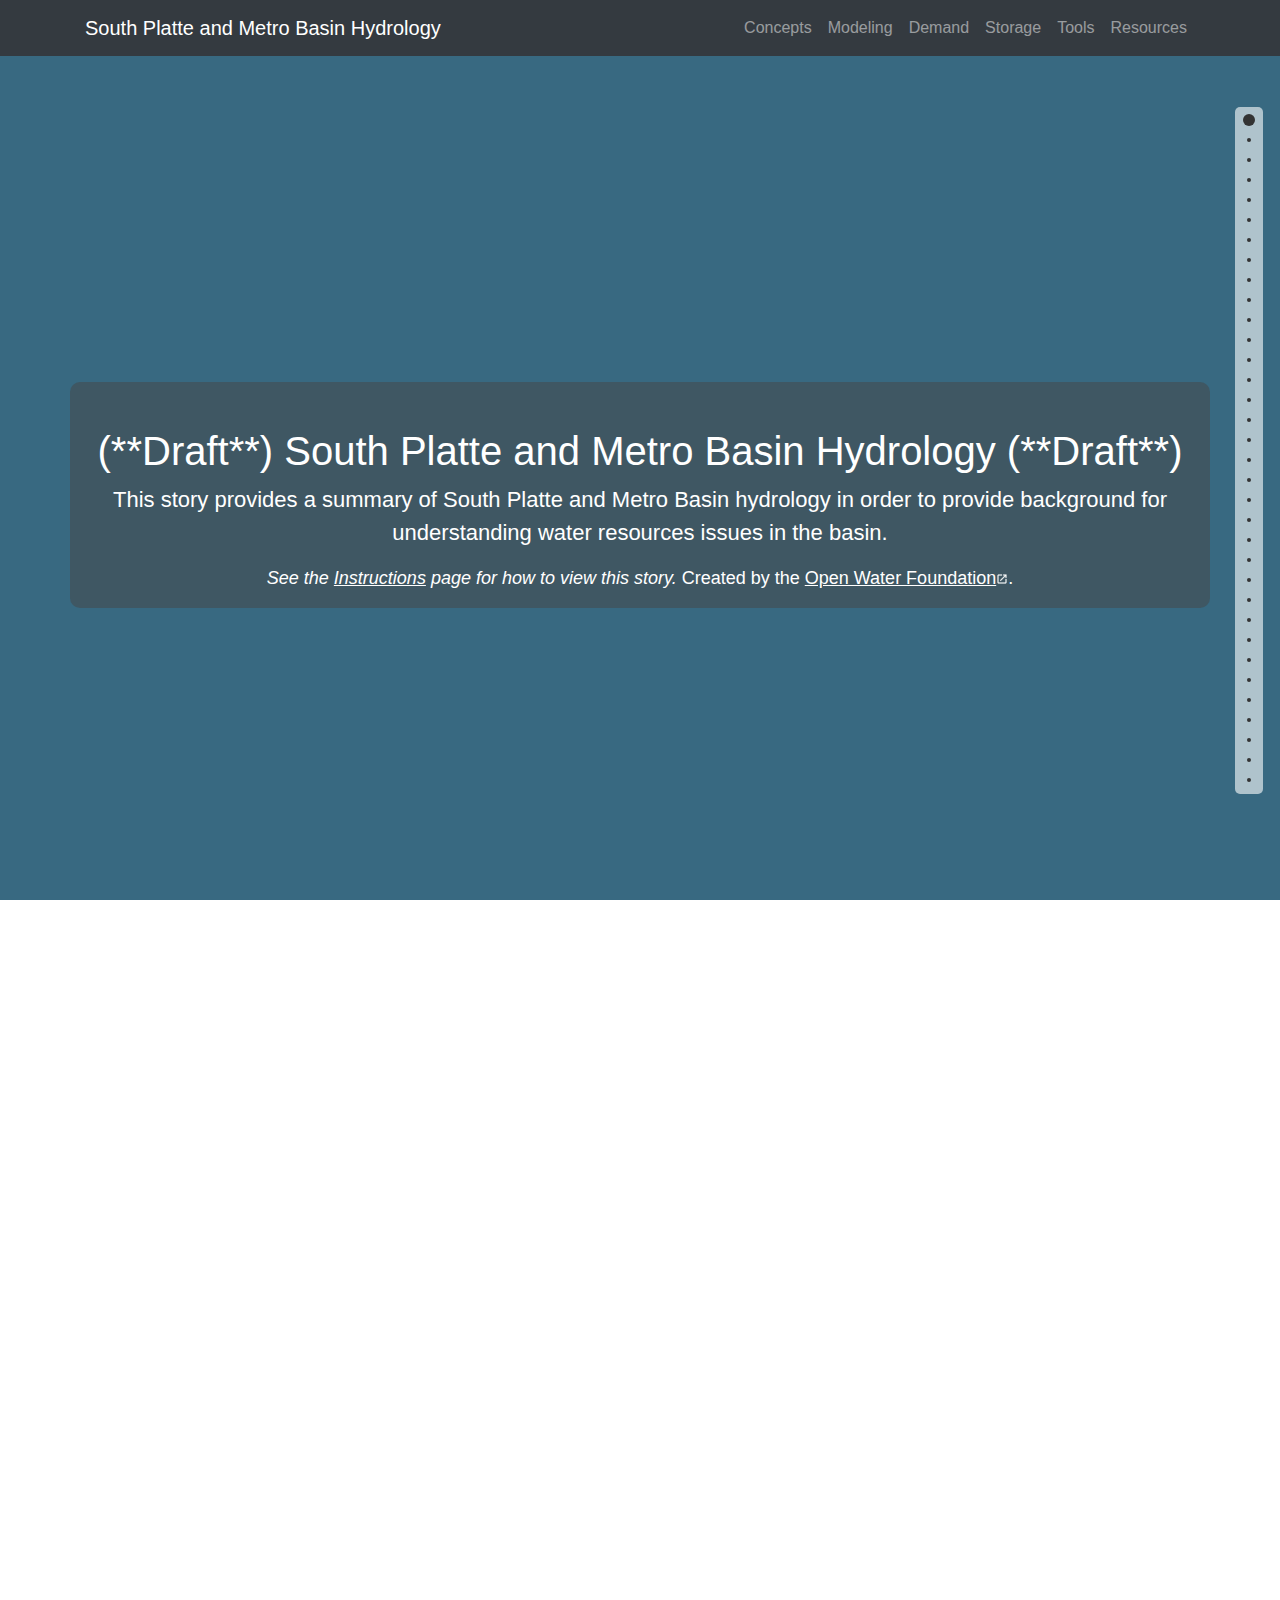
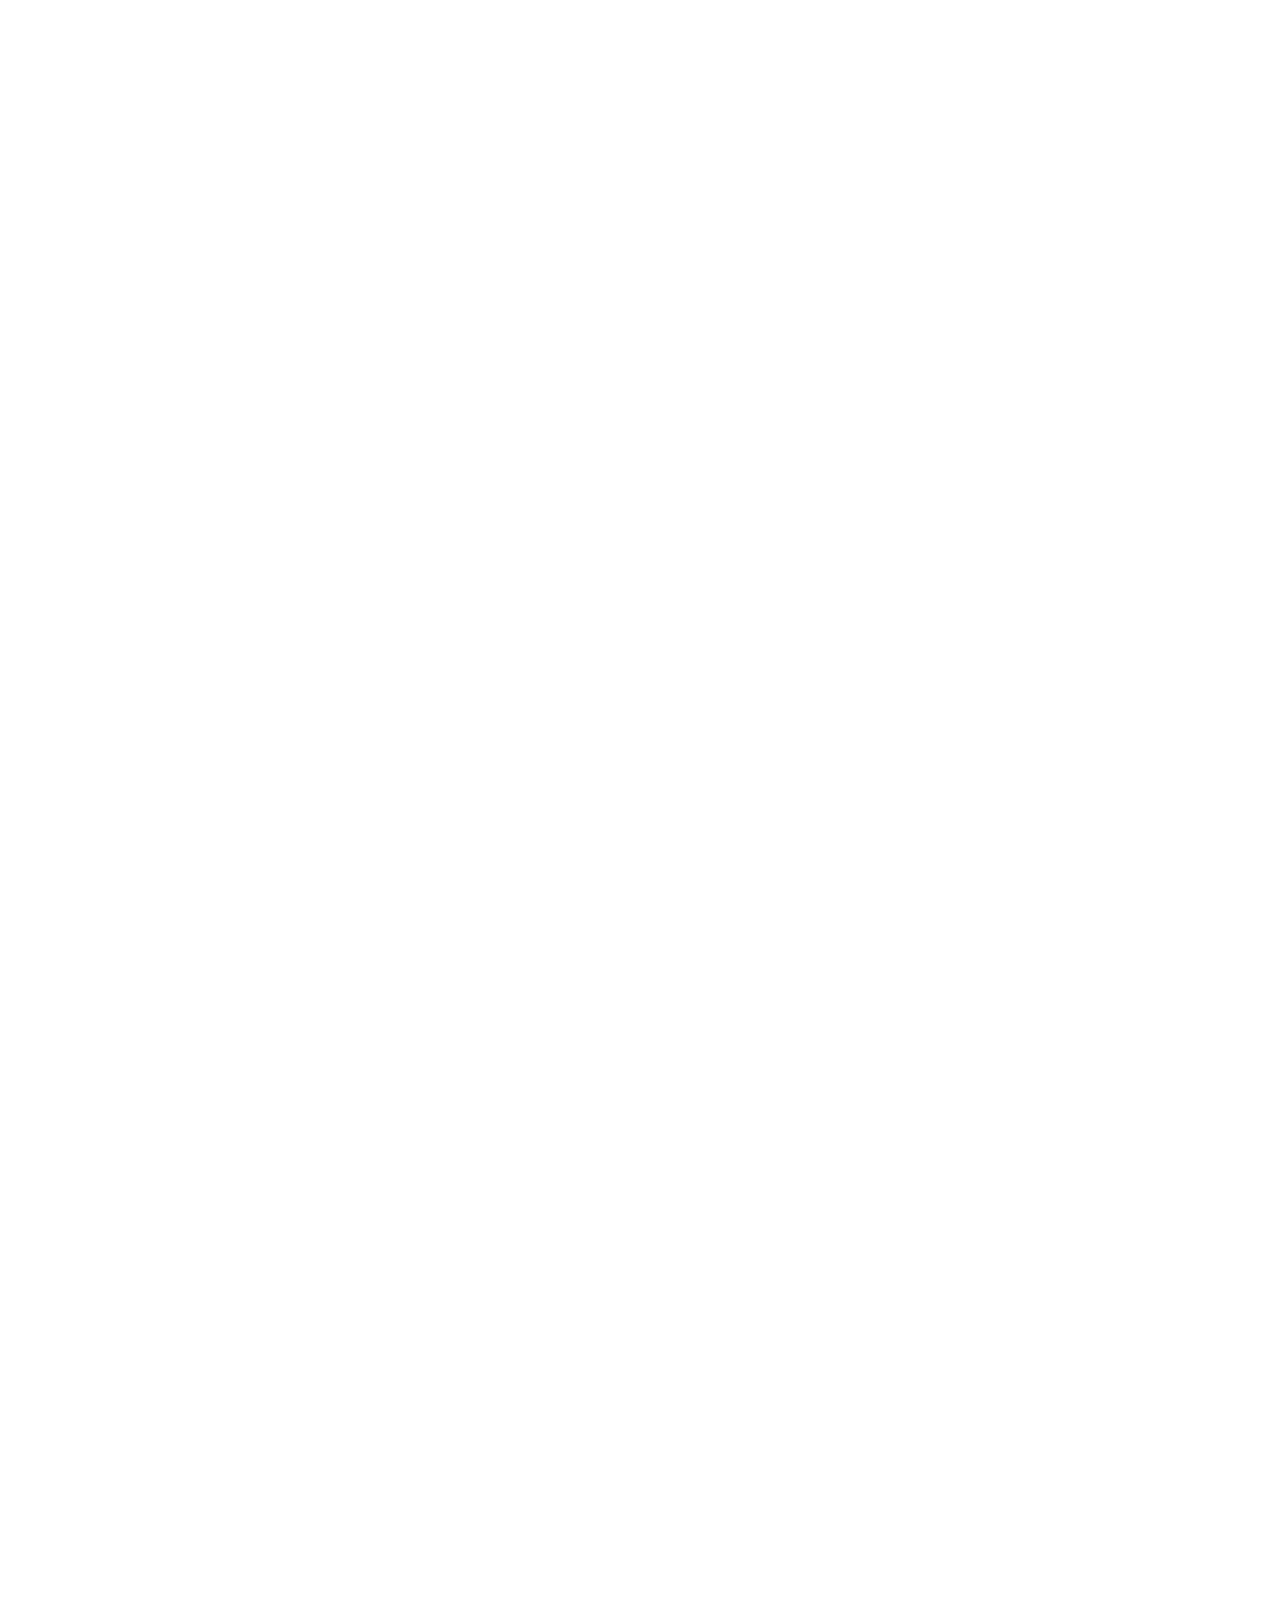
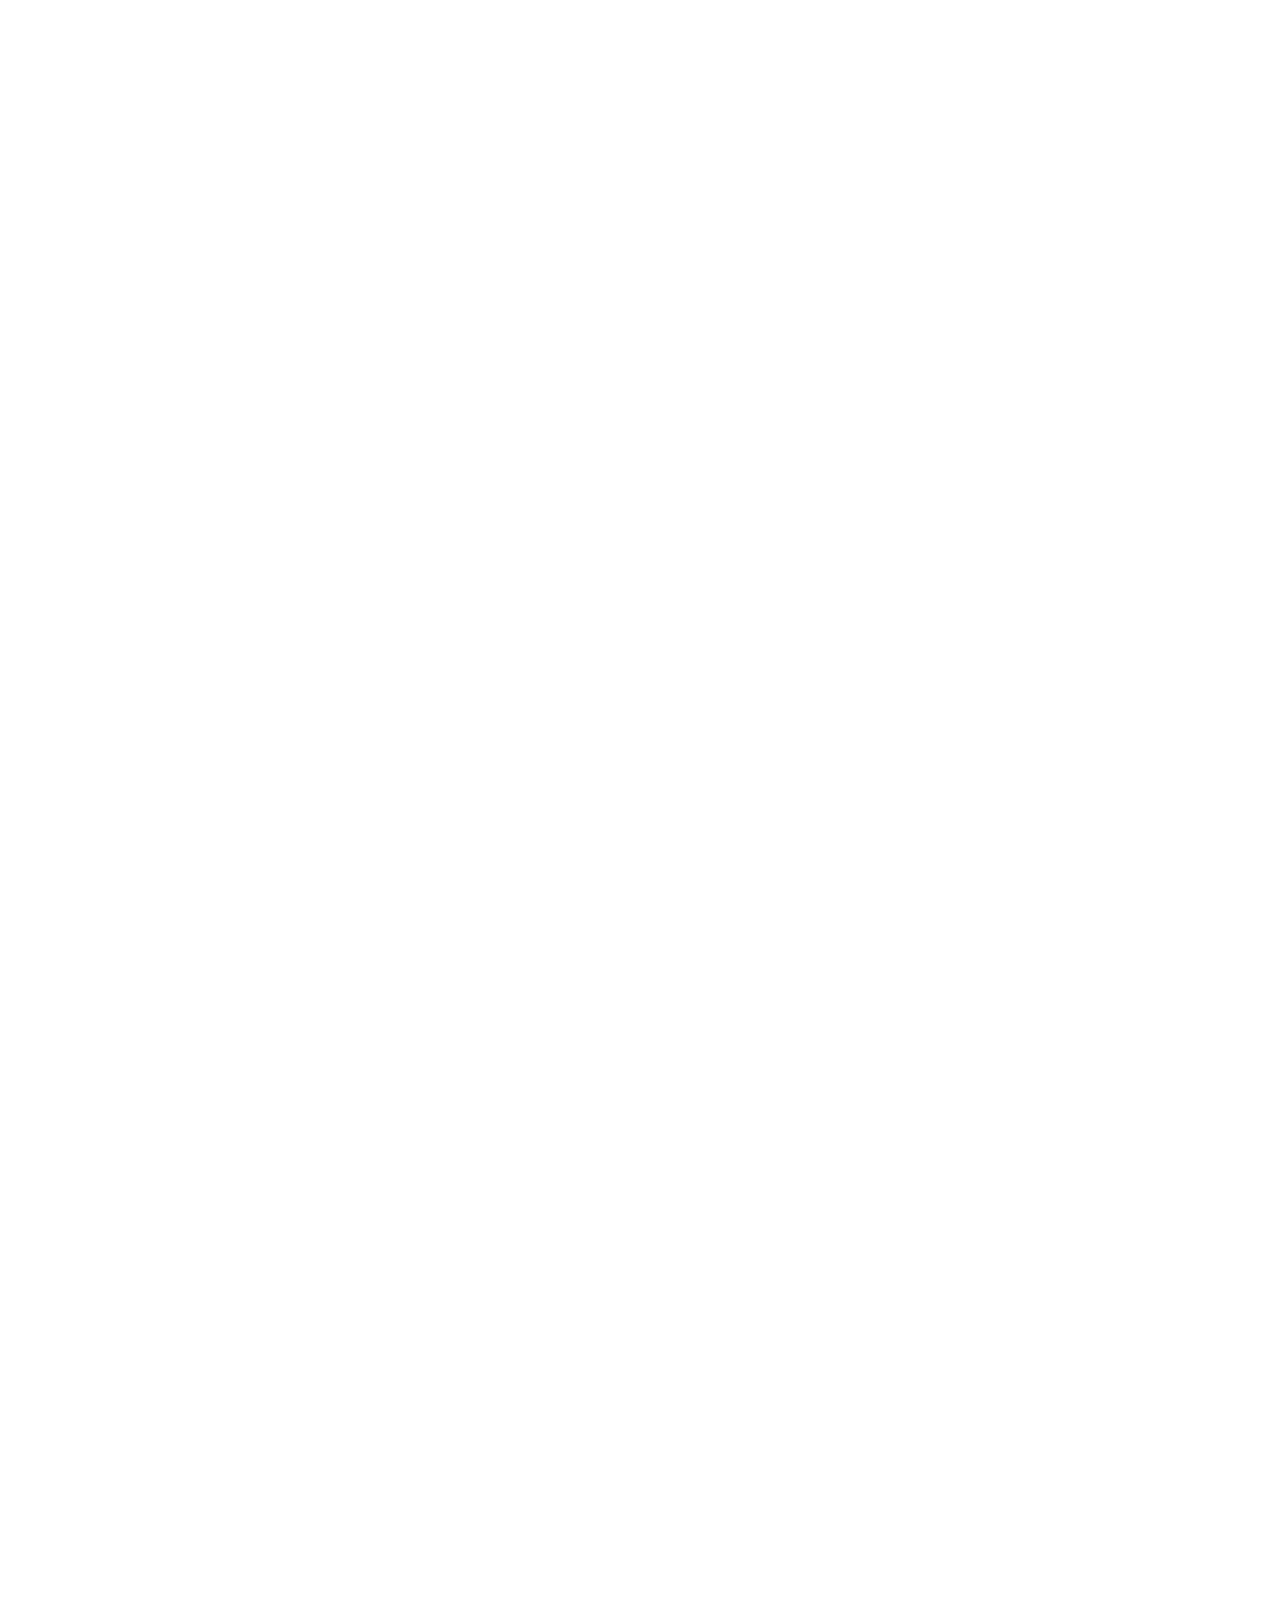
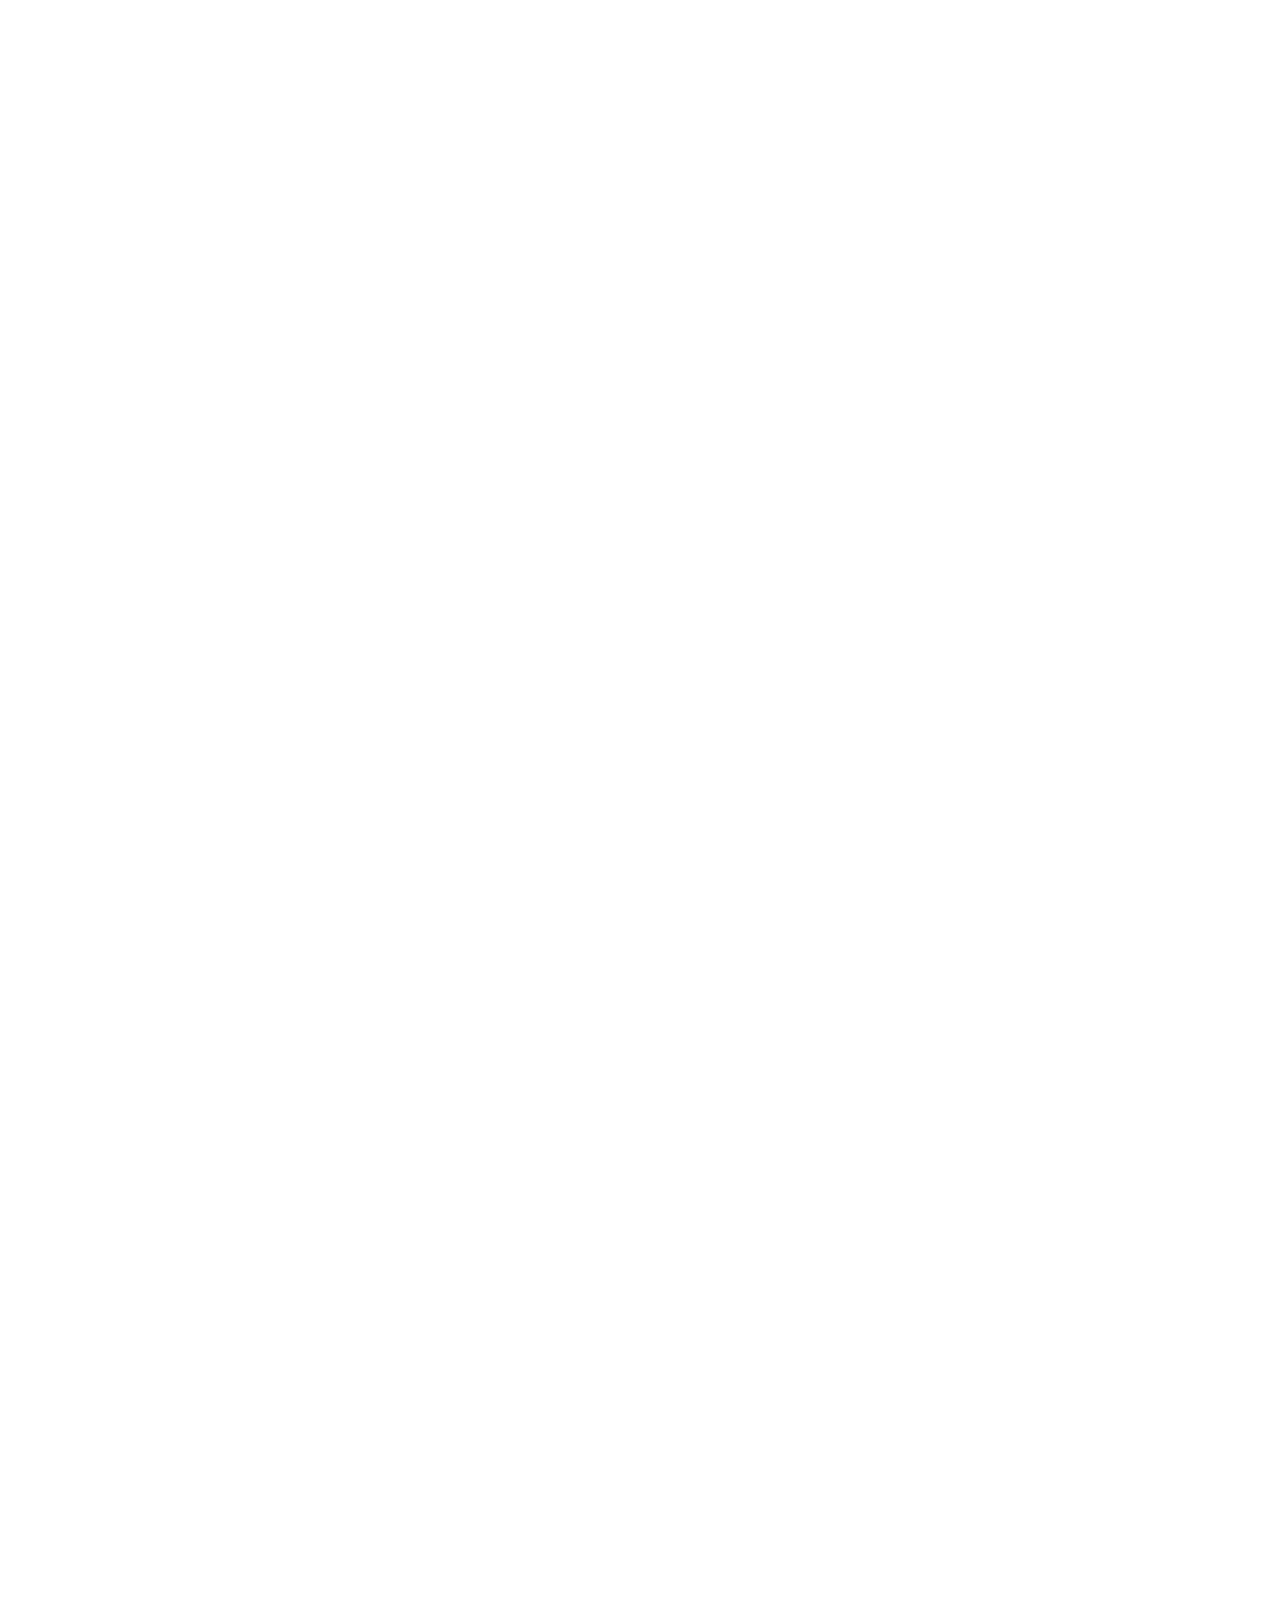
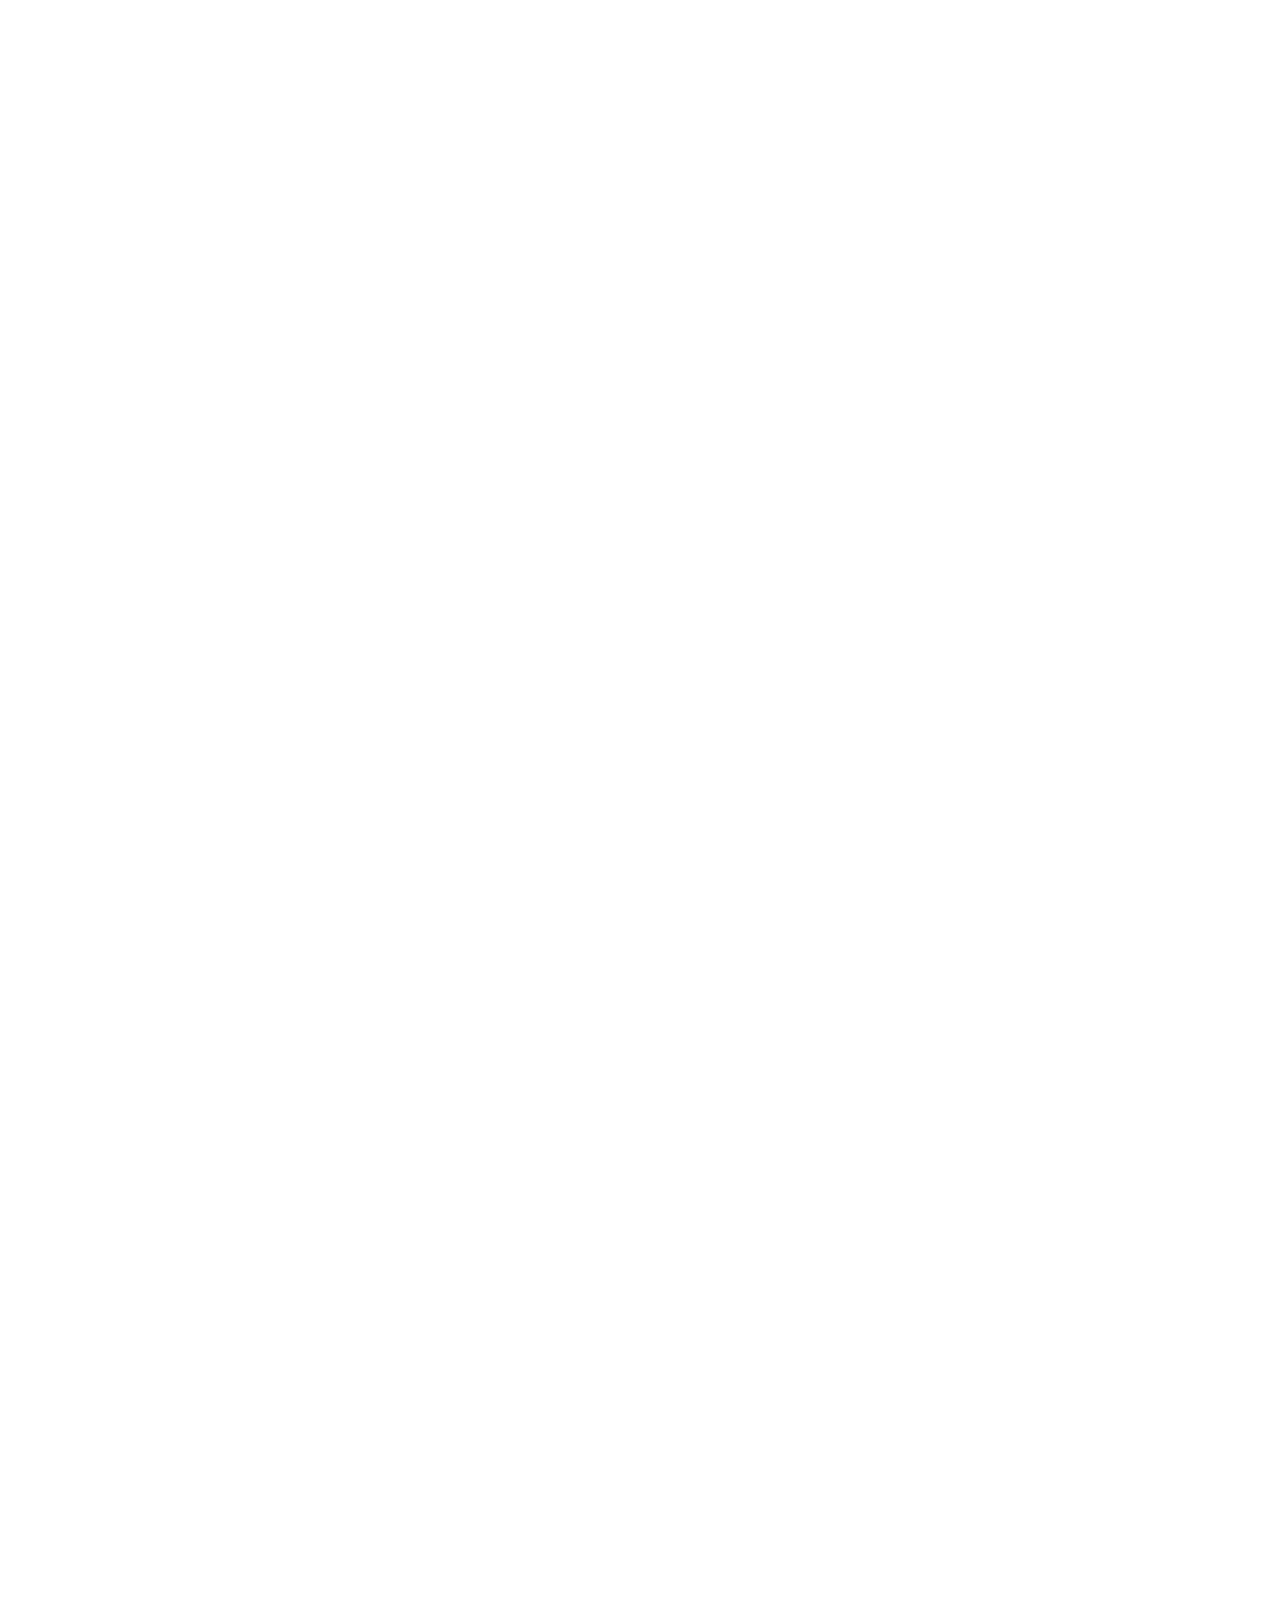
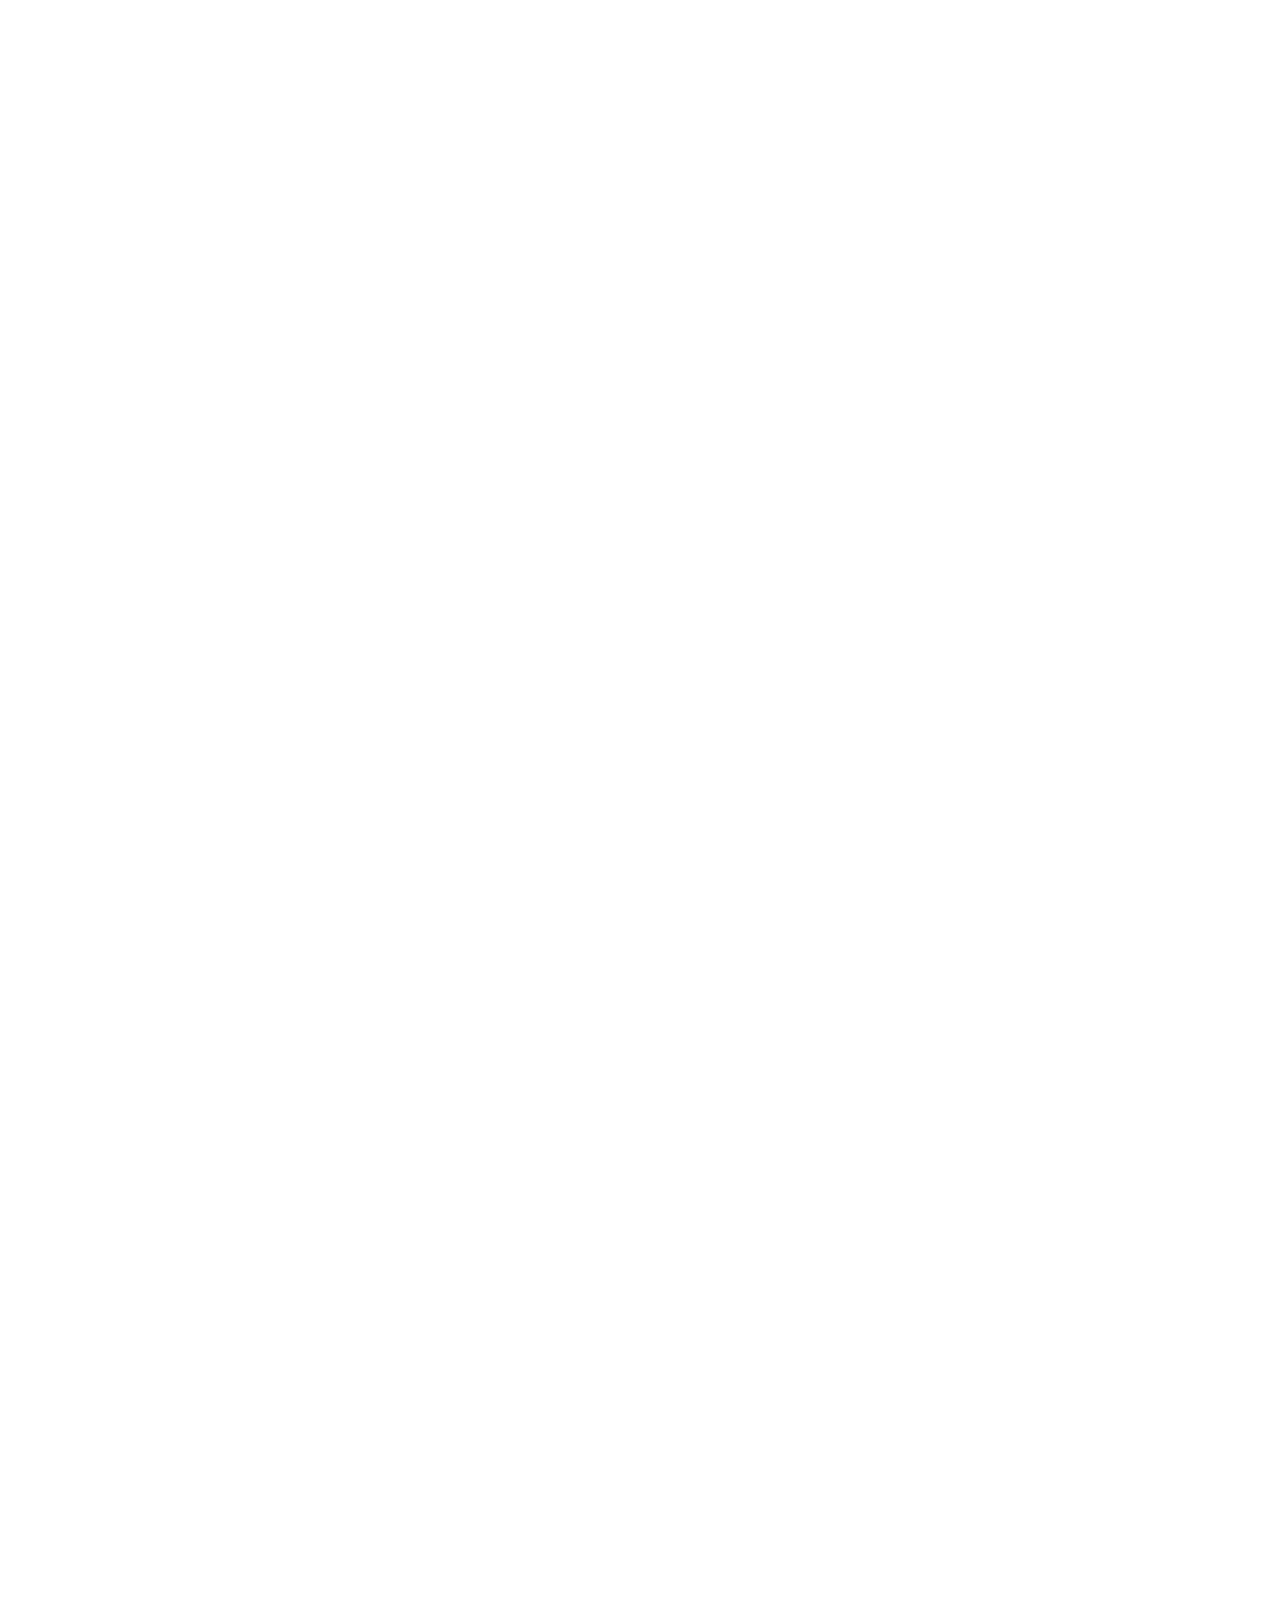
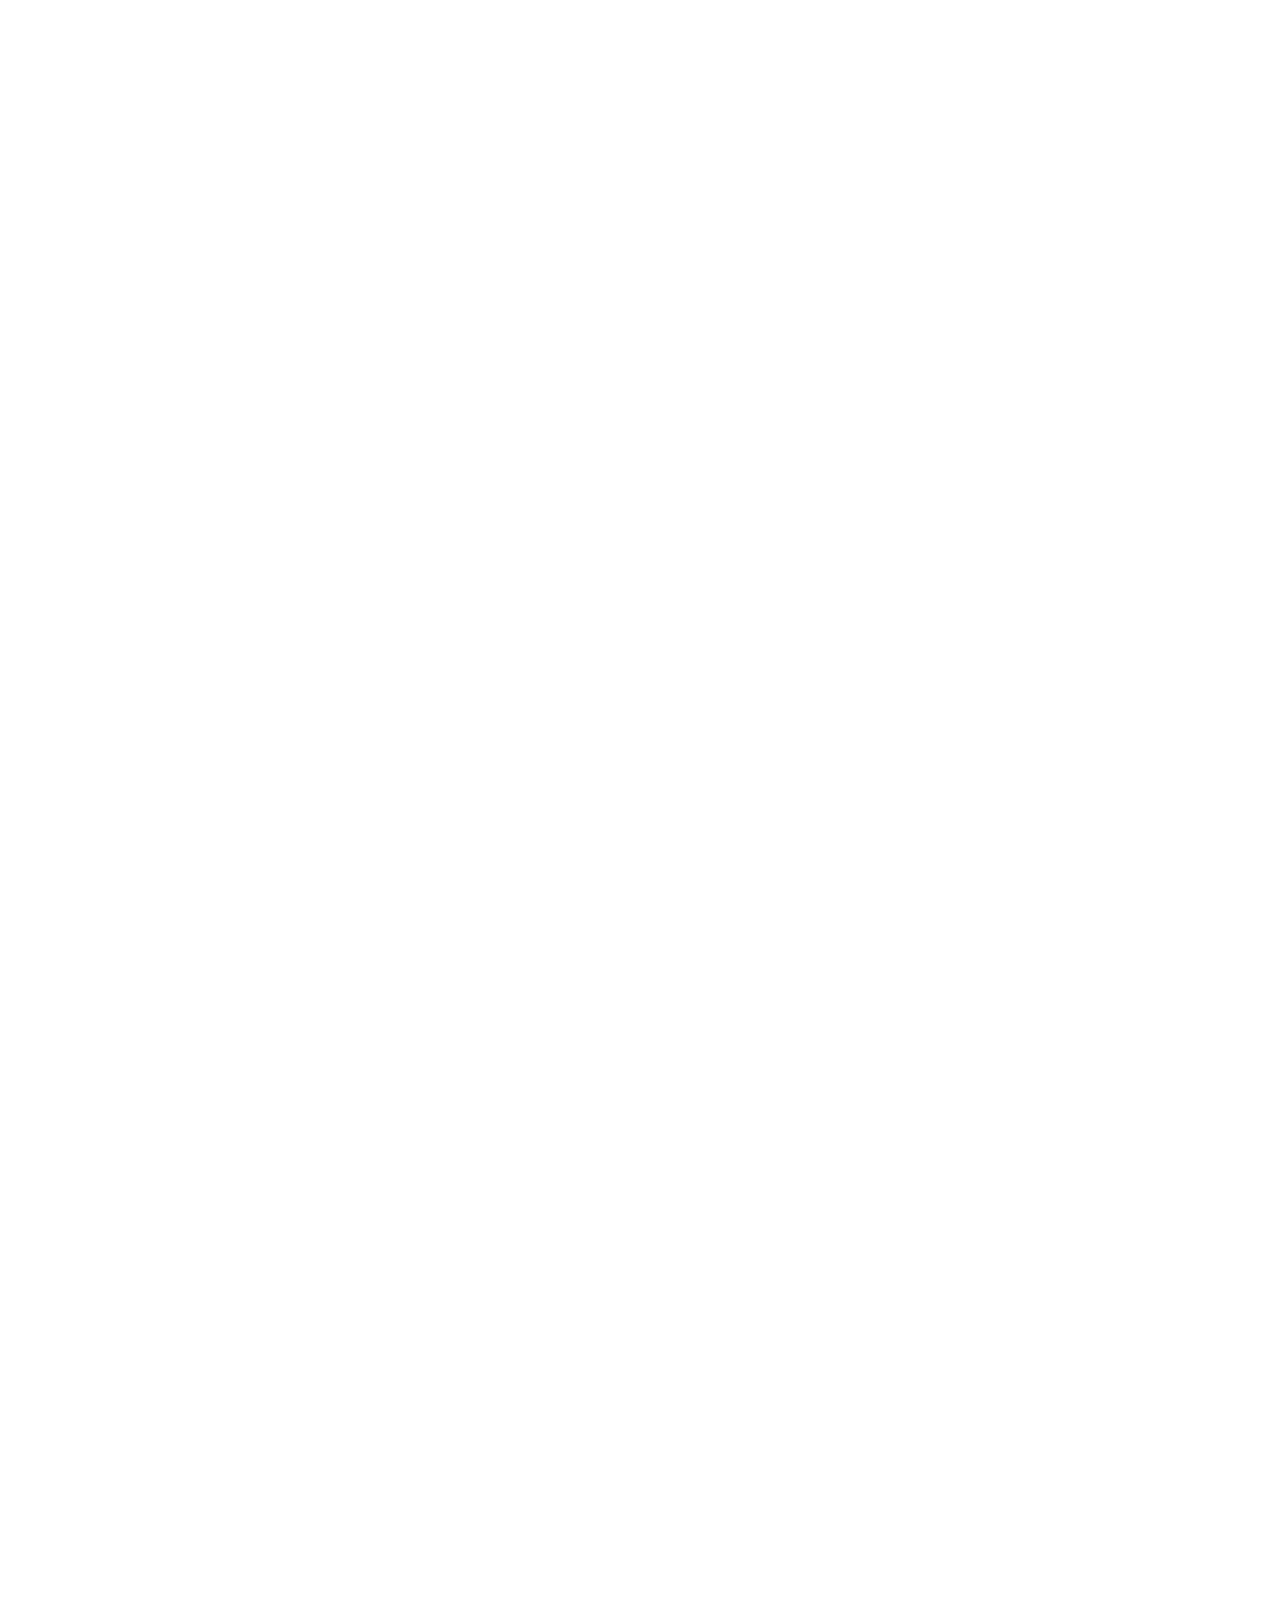
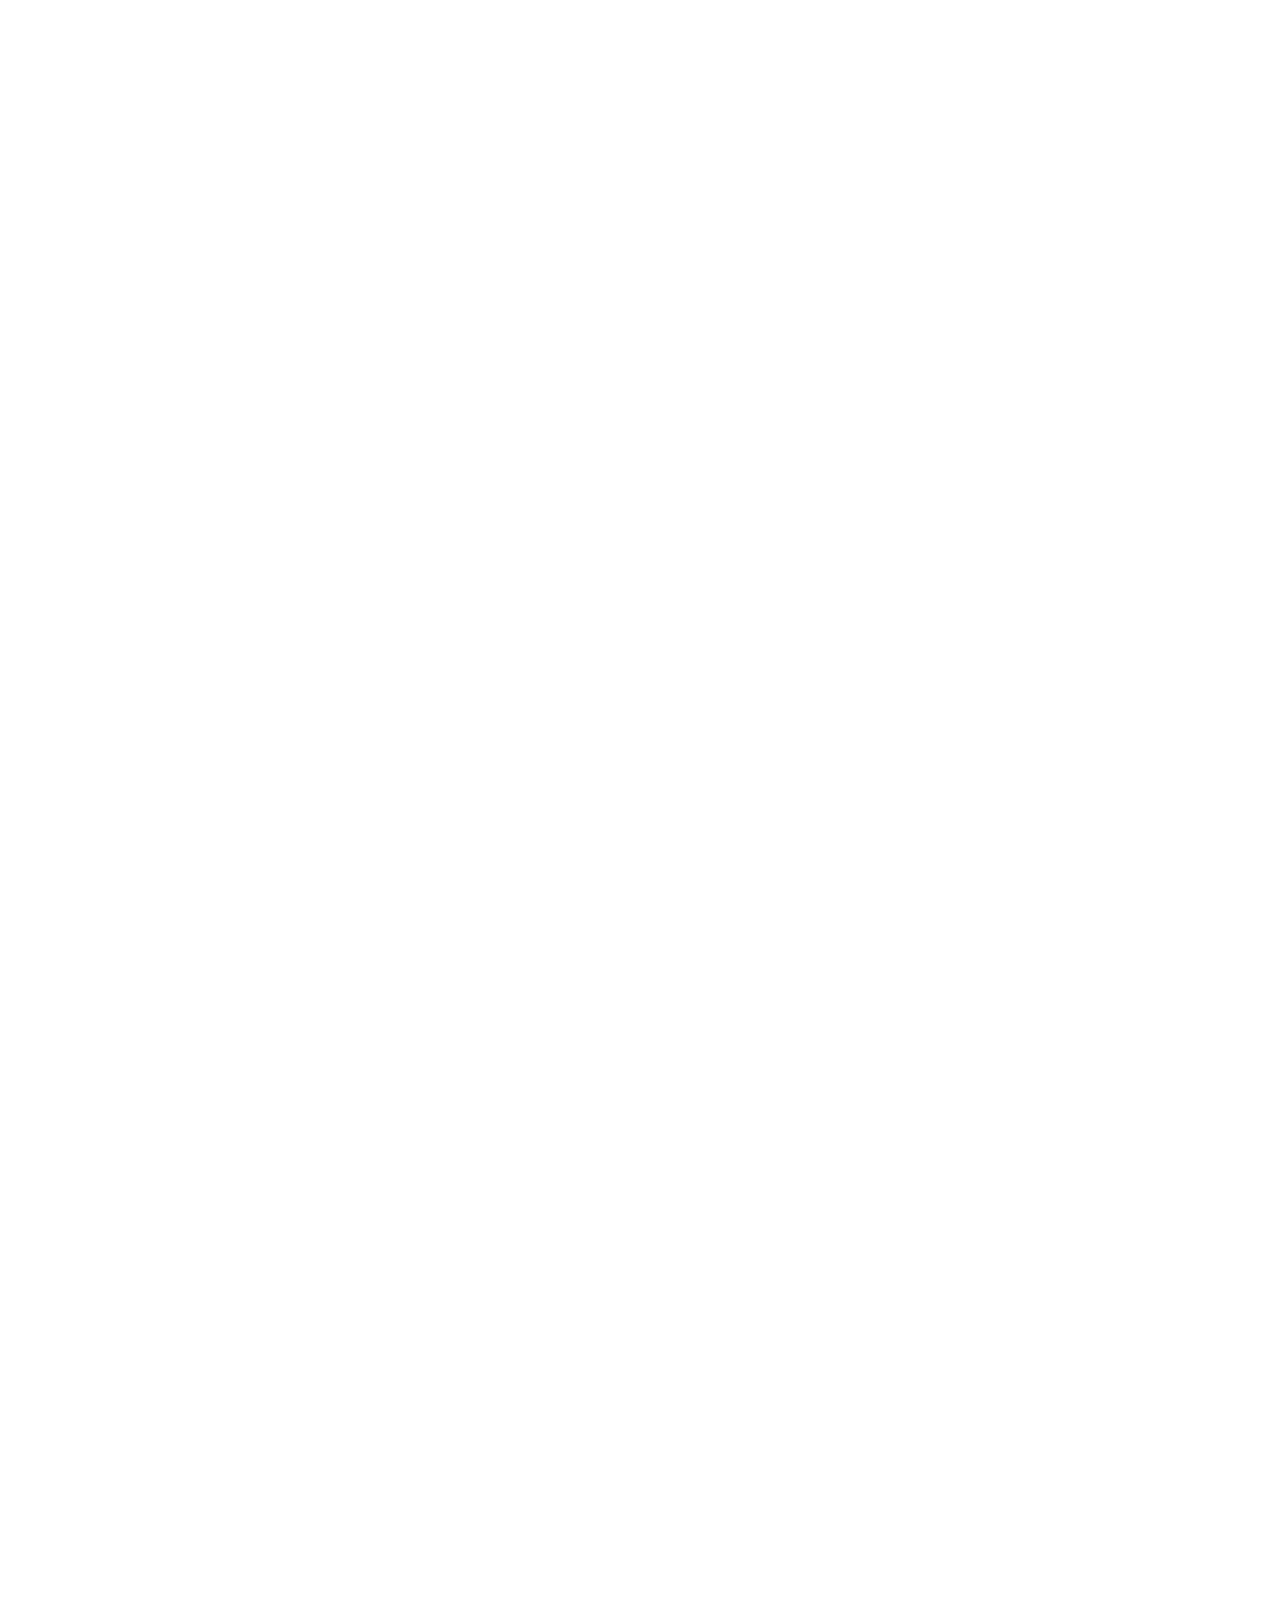
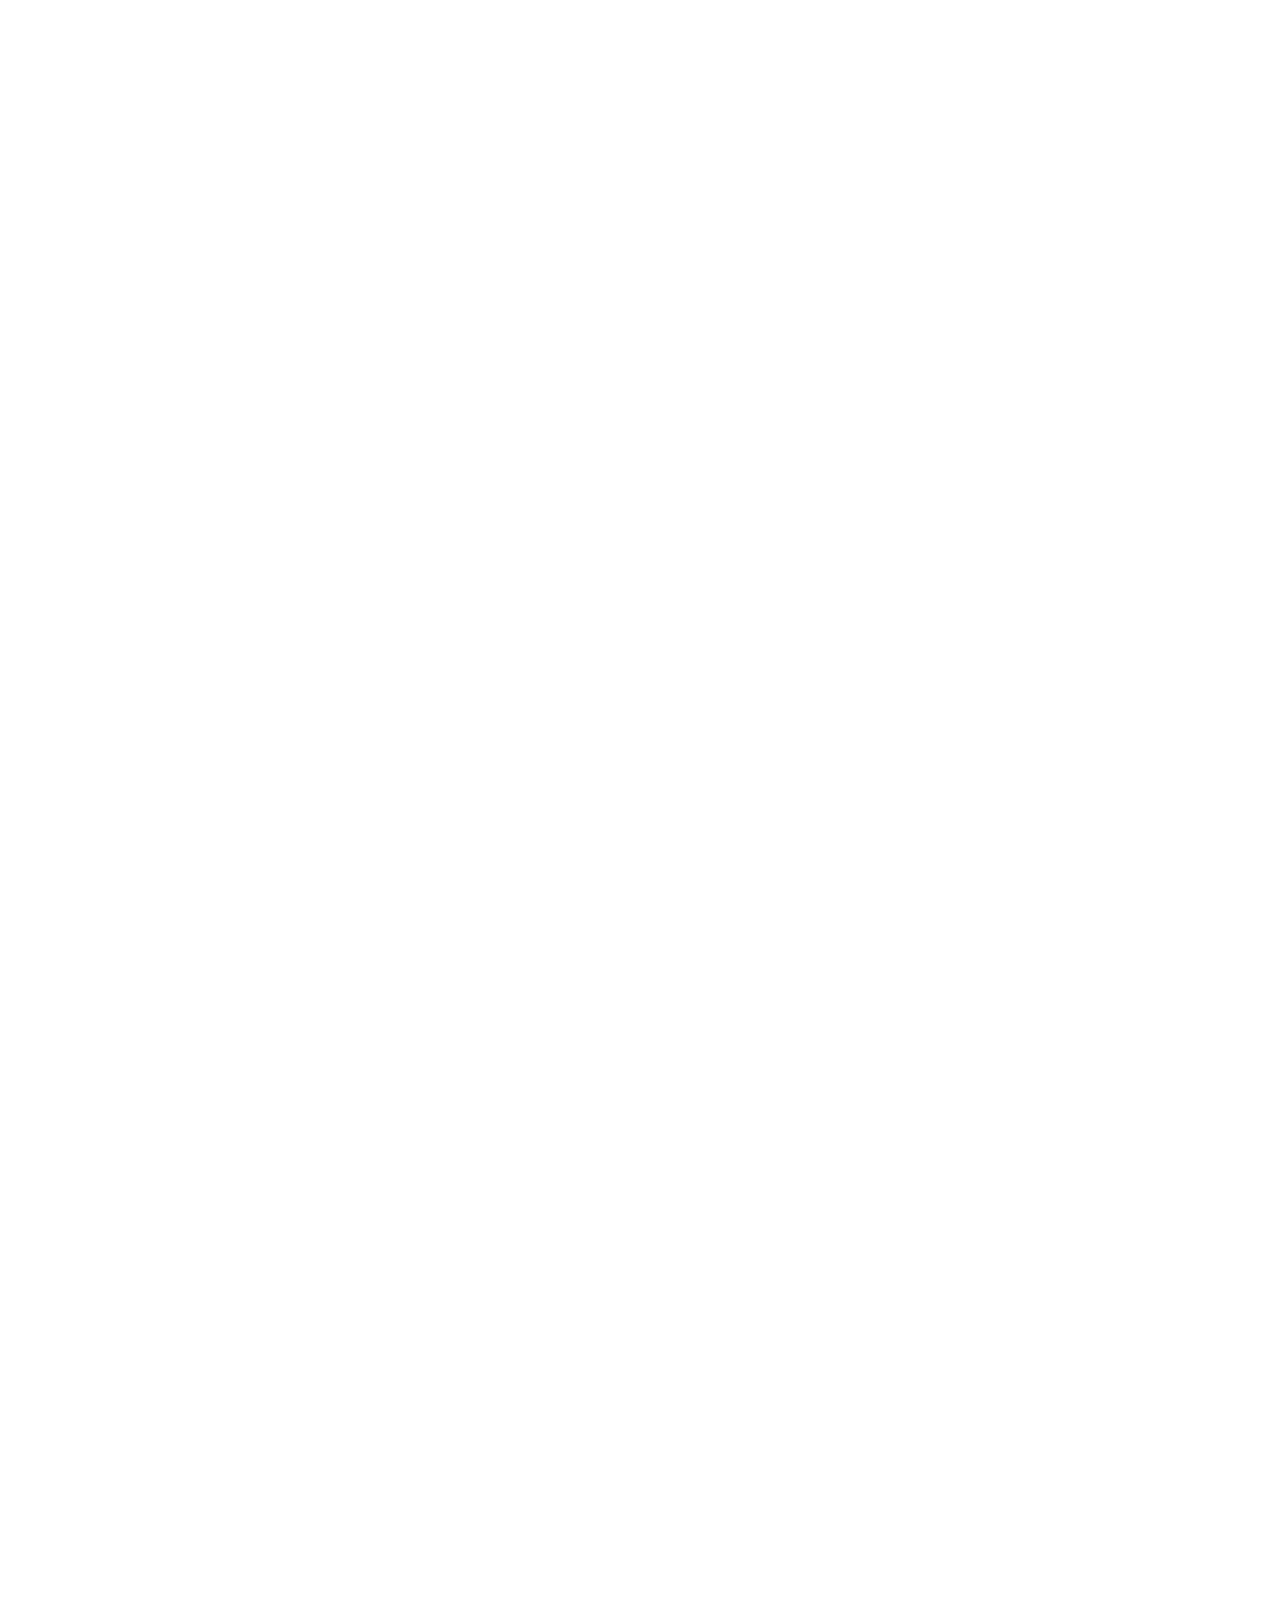
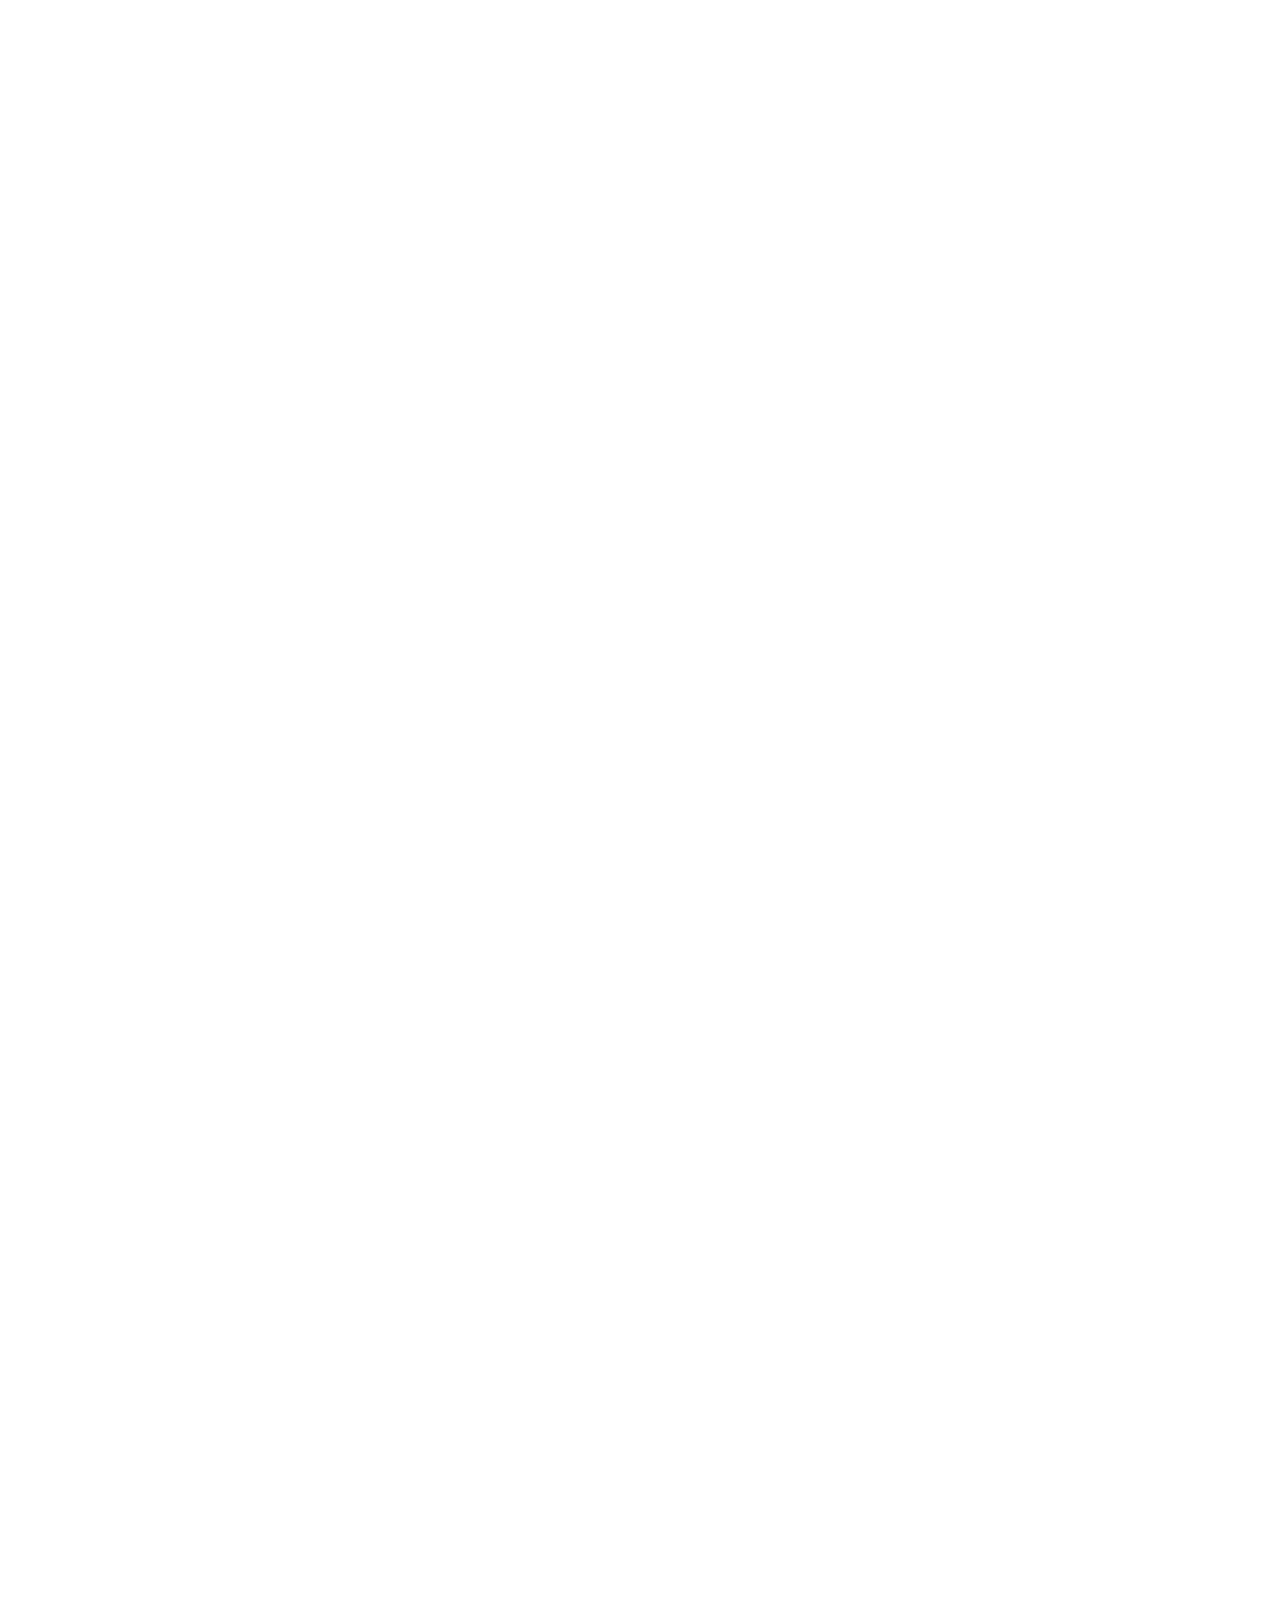
==== commit 3f550a81: "Add in Watersheds page and Streams page" ====
--- a/site/index.html
+++ b/site/index.html
@@ -84,9 +84,11 @@
 	<script src="data/cdss-structures-ditches-southplatte.geojson"></script>	
   	<script src="data/timeline.json"></script>	
 	<script src="data/CO-DWR-SourceWaterRouteFramework-Division01-20180228-reduced.geojson"></script>	
-	<script src="data/southplatte-transbasin-diversions.geojson"></script>		
+	<script src="data/southplatte-transbasin-diversions.geojson"></script>
+	<script src="data/HUC10-SouthPlatte.geojson"></script>	
   	<!-- Boundary Files -->	
   	<script src="data/Colorado-IBCC-Basins-WGS84.geojson"></script>	
+	<script src="data/CO-DWR-WaterDistrictBoundaries-Division01-20180228.geojson"></script>	
 	
   </head>
 
@@ -275,7 +277,76 @@
               </div>				
             </div>
 		  </div>	
-        </div>  		
+        </div> 
+  <!--  Watersheds Page -->
+      <div class="section">
+	   <div class="container-fluid">
+        <div class="row">
+          <div class="col-lg-4 text-left-custom custom-scroll">
+              <h2>Hydrology Concepts - Watersheds</h2>
+			  <p>A watershed is an area of land that drains all the streams and rainfall to a common outlet, such as the outflow of a reservoir or any point 
+			  along a stream channel. A watershed can also be referred to as a drainage basin or catchment; it is also possible to think of a watershed as a 
+			  precipitation collector.  Ridges and hills that separate two watersheds are called the drainage divide.  In Colorado, the Continental Divide is 
+			  an example of a drainage divide at the largest scale.  Here, water that falls west of the Divide will eventually make its way to the Pacific Ocean 
+			  via rivers like the Colorado River.  Water that falls east of the Divide will eventually make its way to the Atlantic Ocean via rivers like the 
+			  South Platte and Arkansas.</p>
+			  <p>A watershed consists of surface water--lakes, streams, reservoirs and wetlands--and all the underlying groundwater. Larger watersheds consist of 
+			  many smaller watersheds. The size of the watershed depends on the outflow point:  all of the land that drains water to the outflow point is the watershed for 
+			  that outflow point (<a href="https://water.usgs.gov/edu/watershed.html" target="_blank">USGS Water Science School<img src="images/baseline_launch_black_18dp.png" 
+			  width="12px"/></a>).</p>
+			  <p>There are a number of watershed datasets.  A common one is the 
+			  <a href="https://www.usgs.gov/core-science-systems/ngp/national-hydrography/watershed-boundary-dataset?qt-science_support_page_related_con=4#qt-science_support_page_related_con" 
+			  target="_blank">Watershed Boundary Dataset (WBD)<img src="images/baseline_launch_black_18dp.png" width="12px"/></a> from the U.S. Geological Survey, 
+			  which is a nationwide dataset.  Here, watersheds are called hydrologic units and form a standardized system for organizing, collecting, managing 
+			  and reporting hydrologic information. Hydrologic units are arranged in a nested, hierarchical system with each unit in the system identified using 
+			  a unique code.  Hydrologic unit codes (HUC) are developed using a progressive two-digit system where each successively smaller areal unit is 
+			  identified by adding two digits to the identifying code the smaller unit is nested within.  An example of this hierarchy is shown below.</p>
+			  <p><img class="image-centered" src="images/huc-hierarchy.png" frameborder="0"></img></p>
+			  <p>Source: <a href="https://www.usgs.gov/core-science-systems/ngp/national-hydrography/watershed-boundary-dataset?qt-science_support_page_related_con=4#qt-science_support_page_related_con" 
+			  target="_blank">Watershed Boundary Dataset<img src="images/baseline_launch_black_18dp.png" width="12px"/></a></p> 
+			  <p>The WBD contains eight levels of progressive hydrologic units identified by unique 2- to 16-digit codes. The dataset is complete for the United 
+			  States to the 12-digit hydrologic unit.  The map at right shows HUC10 watersheds in the South Platte Basin.</p>
+			  <p>The State of Colorado classifies watersheds into divisions (the South Platte Basin is Division 01) and districts.  These represent hydrologic 
+			  basins associated with water administration.  Data in the State's HydroBase database of water data are often assigned a "Water District Identifier" 
+			  or WDID; the first two digits of the WDID are the water district number.  On the map at right, click on the second Layers icon in the upper left 
+			  corner to toggle to a map of the water districts in the Basin.  Note that the Republican River and Laramie River basins are sometimes considered 
+			  with the South Platte Basin but that each has its own water resources issues.</p>
+          </div>			
+		  <div class="col-lg-8">
+            <div id="mapbox6" class="map-right"></div>
+			  <script src="js/map-files/watershed-map.js"></script>
+          </div>
+        </div>
+      </div>
+	 </div>
+  <!--  Streams Page -->
+      <div class="section">
+	   <div class="container-fluid">
+        <div class="row">
+          <div class="col-lg-4 text-left-custom custom-scroll">
+              <h2>Hydrology Concepts - Streams</h2>	
+			  <p>From a technical perspective, streams are the surface water conveyance features within a watershed.  There are a number of stream datasets, including:</p>
+			  <ul>
+			    <li><a href="https://nhd.usgs.gov/NHD_High_Resolution.html" target="_blank">National Hydrography Dataset (NHD)<img src="images/baseline_launch_black_18dp.png" 
+			  width="12px"/></a> - from the U.S. Geological Survey.</li>
+			    <li>Source Water Route Framework (SWRF) - developed by the Division of Water Resources and derived from the NHD.  The SWRF represents 
+				most streams in Colorado, in particular those with water rights or other important features.</li>
+			  </ul>
+			  <p>Similar to NHD, the SWRF uses a Geographic Names Information System (GNIS) ID, an 8-digit identifier used to uniquely identify most streams in the 
+			  state, rather than using the stream's common name (there are 13 streams named Dry Creek in the South Platte basin alone).</p>
+			  <p>By using the NHD linked to the SWRF, it is possible to link federal and State datasets.  Datasets such as 
+			  stream gages, diversion structures and instream flow rights (discussed in subsequent pages in this story) can be "referenced" to the SWRF to 
+			  provide a common framework for analysis; such data work is ongoing in order to leverage the SWRF dataset.</p>
+			  <p>This map shows a small section of the SWRF, representing the southwest portion of the Basin.  The SWRF layer shown here is cropped because showing the full 
+			  basin would result in a slower visualization.  The full SWRF can be downloaded <a href="http://cdss.state.co.us/GIS/Pages/AllGISData.aspx" target="_blank">here</a>.</p>
+          </div>			
+		  <div class="col-lg-8">
+            <div id="mapbox3" class="map-right"></div>
+			  <script src="js/map-files/swrf-map.js"></script>
+          </div>
+        </div>
+      </div>
+	 </div>	 
   <!-- Water Resources System Page -->
       <div class="section">
         <div class="container-fluid">
@@ -1051,30 +1122,6 @@
         </div> 
       </div>	  
 <!-- Hydrologic Tools Section -->	  
-  <!--  Source Water Route Framework Page -->
-      <div class="section">
-	   <div class="container-fluid">
-        <div class="row">
-          <div class="col-lg-4 text-left-custom custom-scroll">
-              <h2>Hydrology Tools - Source Water Route Framework</h2>
-			  <p>A dataset that has recently been developed by DWR is the Source Water Route Framework (SWRF), which is a spatial data layer representing 
-			  most streams in Colorado, in particular those with water rights or other important features.  SWRF is derived from the USGS's 
-			  <a href="https://nhd.usgs.gov/NHD_High_Resolution.html" target="_blank">National Hydrography Dataset (NHD)<img src="images/baseline_launch_black_18dp.png" 
-			  width="12px"/></a>, which is available at several scales.  A Geographic Names Information System (GNIS) ID, an 8-digit identifier, is used to uniquely 
-			  identify most streams in the state, rather than using the stream's common name (there are 13 streams named Dry Creek in the South Platte basin alone).</p>
-			  <p>By using the NHD linked to the SWRF, it is possible to link federal and State datasets.  Datasets such as 
-			  stream gages, diversion structures and instream flow rights can be "referenced" to the SWRF to provide a common framework for analysis; 
-			  such data work is ongoing in order to leverage the SWRF dataset.</p>
-			  <p>This map shows a small section of the SWRF, representing the southwest portion of the Basin.  The SWRF layer shown here is cropped because showing the full 
-			  basin would result in a slower visualization.  The full SWRF can be downloaded <a href="http://cdss.state.co.us/GIS/Pages/AllGISData.aspx" target="_blank">here</a>.</p>
-          </div>			
-		  <div class="col-lg-8">
-            <div id="mapbox3" class="map-right"></div>
-			  <script src="js/map-files/swrf-map.js"></script>
-          </div>
-        </div>
-      </div>
-	 </div>
   <!--  SNODAS Page -->
       <div class="section">
         <div class="container-fluid">
@@ -1211,6 +1258,7 @@
 <!-- Instructions Page -->		  
 	  <div class="section">
         <div class="container text-center blue-bkgd-text custom-scroll">
+          <div style="max-height:80vh; overflow:auto;">
               <h2 style="margin-top:5vh; float:top;">Instructions</h2>
 			  <p style="text-align:left;">This story is designed to provide information in one-page sections, each of which should fit within the web browser page.  To move forward 
 			  or backward in the story, use the following options:</p>
@@ -1253,6 +1301,7 @@
 			  </ul>
         </div>	
       </div>
+      </div>
 	  
      </div>	  
     </div>
@@ -1274,16 +1323,16 @@
       $(document).ready(function() {
         $('#fullpage').fullpage({
           licenseKey: "OPEN-SOURCE-GPLV3-LICENSE",
-          anchors:['top', 'hydrologiccycle', 'hydrographs', 'heatmap', 'waterresourcessystems', 'sterlingstorymap', 'streamgages', 'headgates', 'groundwater', 'returnflows', 'naturalflows', 'pointflowmodels', 
-		   'statemod', 'demandag1', 'demandag2', 'demandmunic', 'demandeandr', 'demandmgmt', 'storagesnowpack', 'storagereservoirs', 'storagegroundwater', 'transbasin', 'drought', 'climatechange', 'swrf', 'snodas', 'swsi',
+          anchors:['top', 'hydrologiccycle', 'hydrographs', 'heatmap', 'watersheds', 'streams', 'waterresourcessystems', 'sterlingstorymap', 'streamgages', 'headgates', 'groundwater', 'returnflows', 'naturalflows', 'pointflowmodels', 
+		   'statemod', 'demandag1', 'demandag2', 'demandmunic', 'demandeandr', 'demandmgmt', 'storagesnowpack', 'storagereservoirs', 'storagegroundwater', 'transbasin', 'drought', 'climatechange', 'snodas', 'swsi',
 		   'droughtmonitor', 'timeline', 'summary', 'resources', 'sources', 'instructions'],
-          sectionsColor:['#386981','#c3c5bf','#c3c5bf','#c3c5bf','#c3c5bf','#c3c5bf','#c3c5bf','#c3c5bf','#c3c5bf','#c3c5bf','#c3c5bf', '#c3c5bf', '#c3c5bf','#c3c5bf','#c3c5bf', '#c3c5bf',
+          sectionsColor:['#386981','#c3c5bf','#c3c5bf','#c3c5bf','#c3c5bf','#c3c5bf','#c3c5bf','#c3c5bf','#c3c5bf','#c3c5bf','#c3c5bf','#c3c5bf', '#c3c5bf', '#c3c5bf','#c3c5bf','#c3c5bf', '#c3c5bf',
 		  '#c3c5bf','#c3c5bf','#c3c5bf', '#c3c5bf','#c3c5bf','#c3c5bf', '#c3c5bf', '#c3c5bf', '#c3c5bf', '#c3c5bf', '#c3c5bf', '#c3c5bf', '#c3c5bf', '#c3c5bf', '#386981', '#386981', '#386981'],
           navigation:true,
           navigationPosition:'right',
-          navigationTooltips:['South Platte and Metro Basin Hydrology', 'Hydrologic Cycle', 'Hydrographs', 'Hydrologic Variability', 'Water Resources System', 'North Sterling Canal', 'Measuring Flows', 
-		  'Measuring Diversions', 'Measuring Groundwater Levels', 'Return Flows', 'Natural, Regulated and Available Flows', 'Point Flow Models', 'StateMod Models', 'Ag Demand - Crops', 'Ag Demand - Ditches', 'Municipal Demand', 
-		  'Envr & Rec Demand', 'Demand Management', 'Snowpack Storage', 'Reservoir Storage', 'Groundwater Storage', 'Transbasin Diversions', 'Drought', 'Climate Change', 'Source Water Route Framework', 'SNODAS', 
+          navigationTooltips:['South Platte and Metro Basin Hydrology', 'Hydrologic Cycle', 'Hydrographs', 'Hydrologic Variability', 'Watersheds', 'Streams', 'Water Resources System', 'North Sterling Canal', 
+		  'Measuring Flows', 'Measuring Diversions', 'Measuring Groundwater Levels', 'Return Flows', 'Natural, Regulated and Available Flows', 'Point Flow Models', 'StateMod Models', 'Ag Demand - Crops', 'Ag Demand - Ditches', 
+		  'Municipal Demand', 'Envr & Rec Demand', 'Demand Management', 'Snowpack Storage', 'Reservoir Storage', 'Groundwater Storage', 'Transbasin Diversions', 'Drought', 'Climate Change', 'SNODAS', 
 		  'SWSI', 'Drought Monitor', 'Timeline', 'Summary', 'Resources', 'Sources', 'Instructions'],
           recordHistory:false,
           menu:"#navbarResponsive",
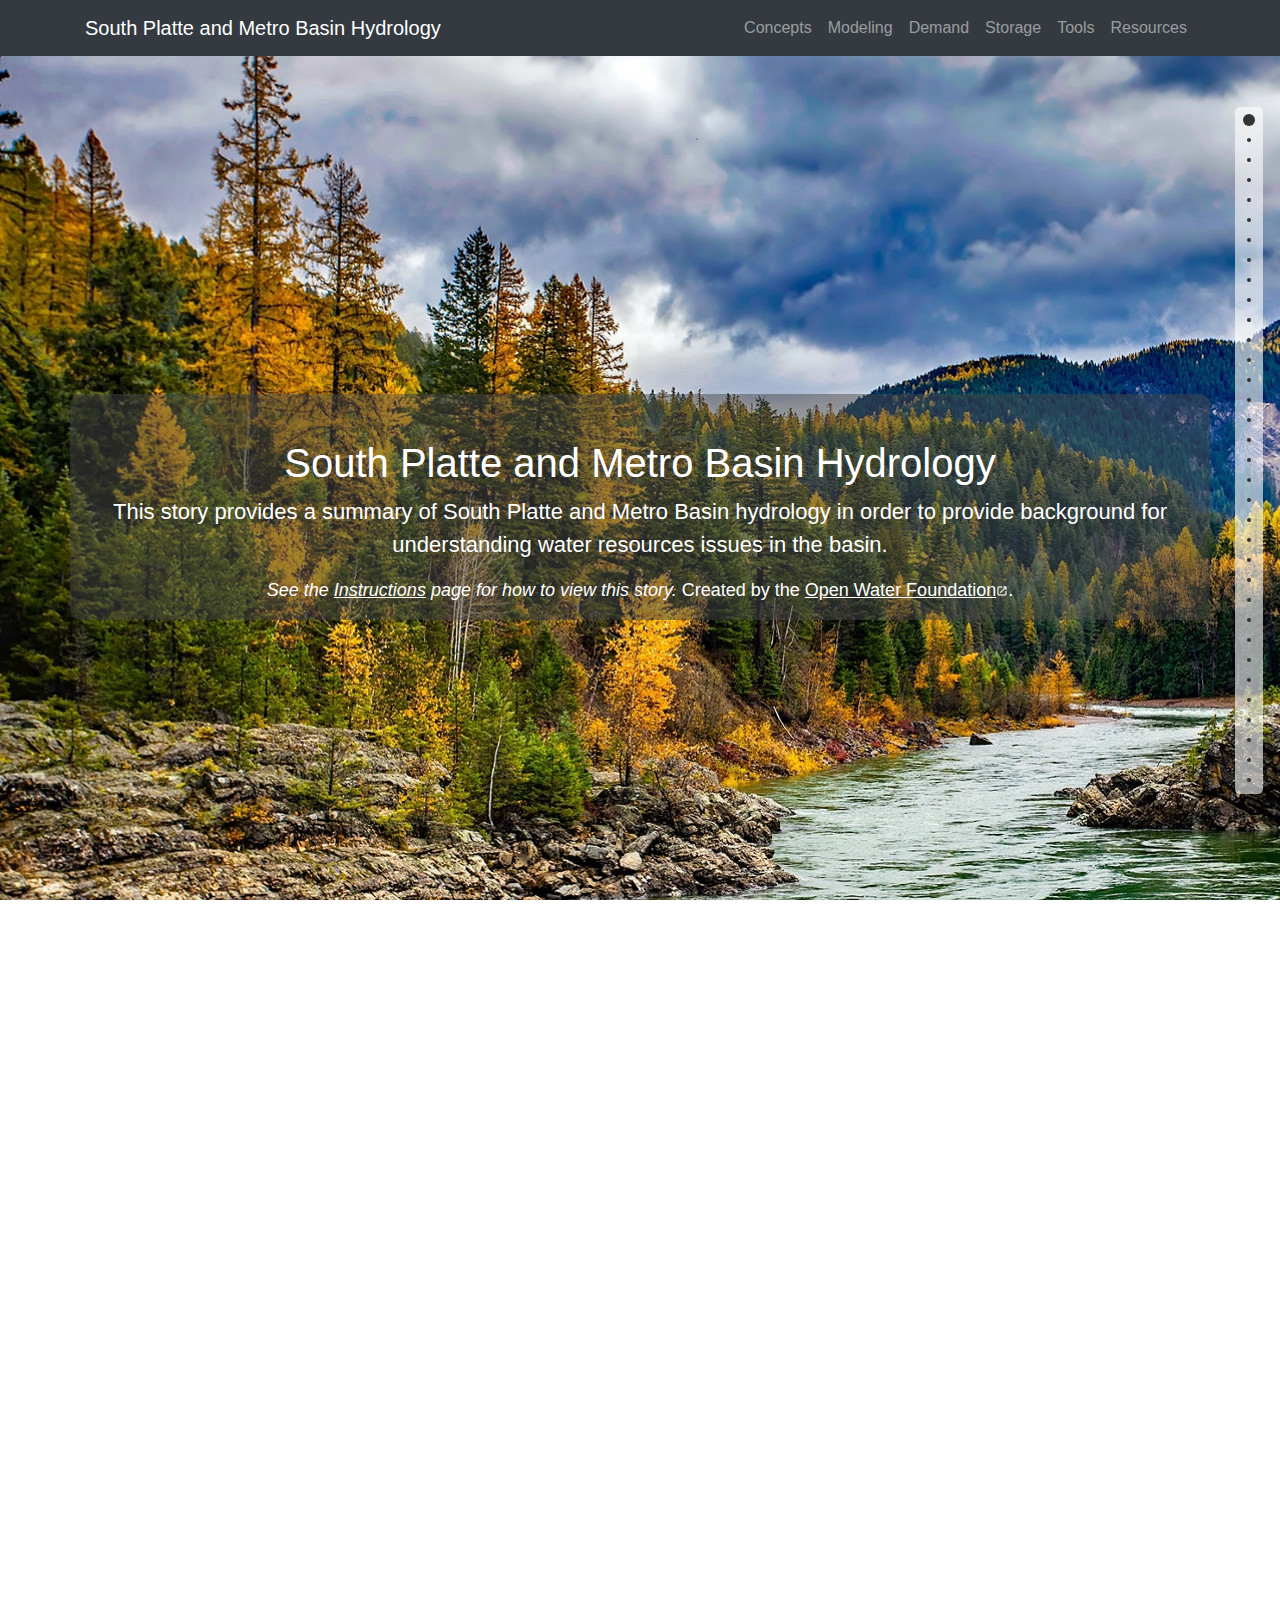
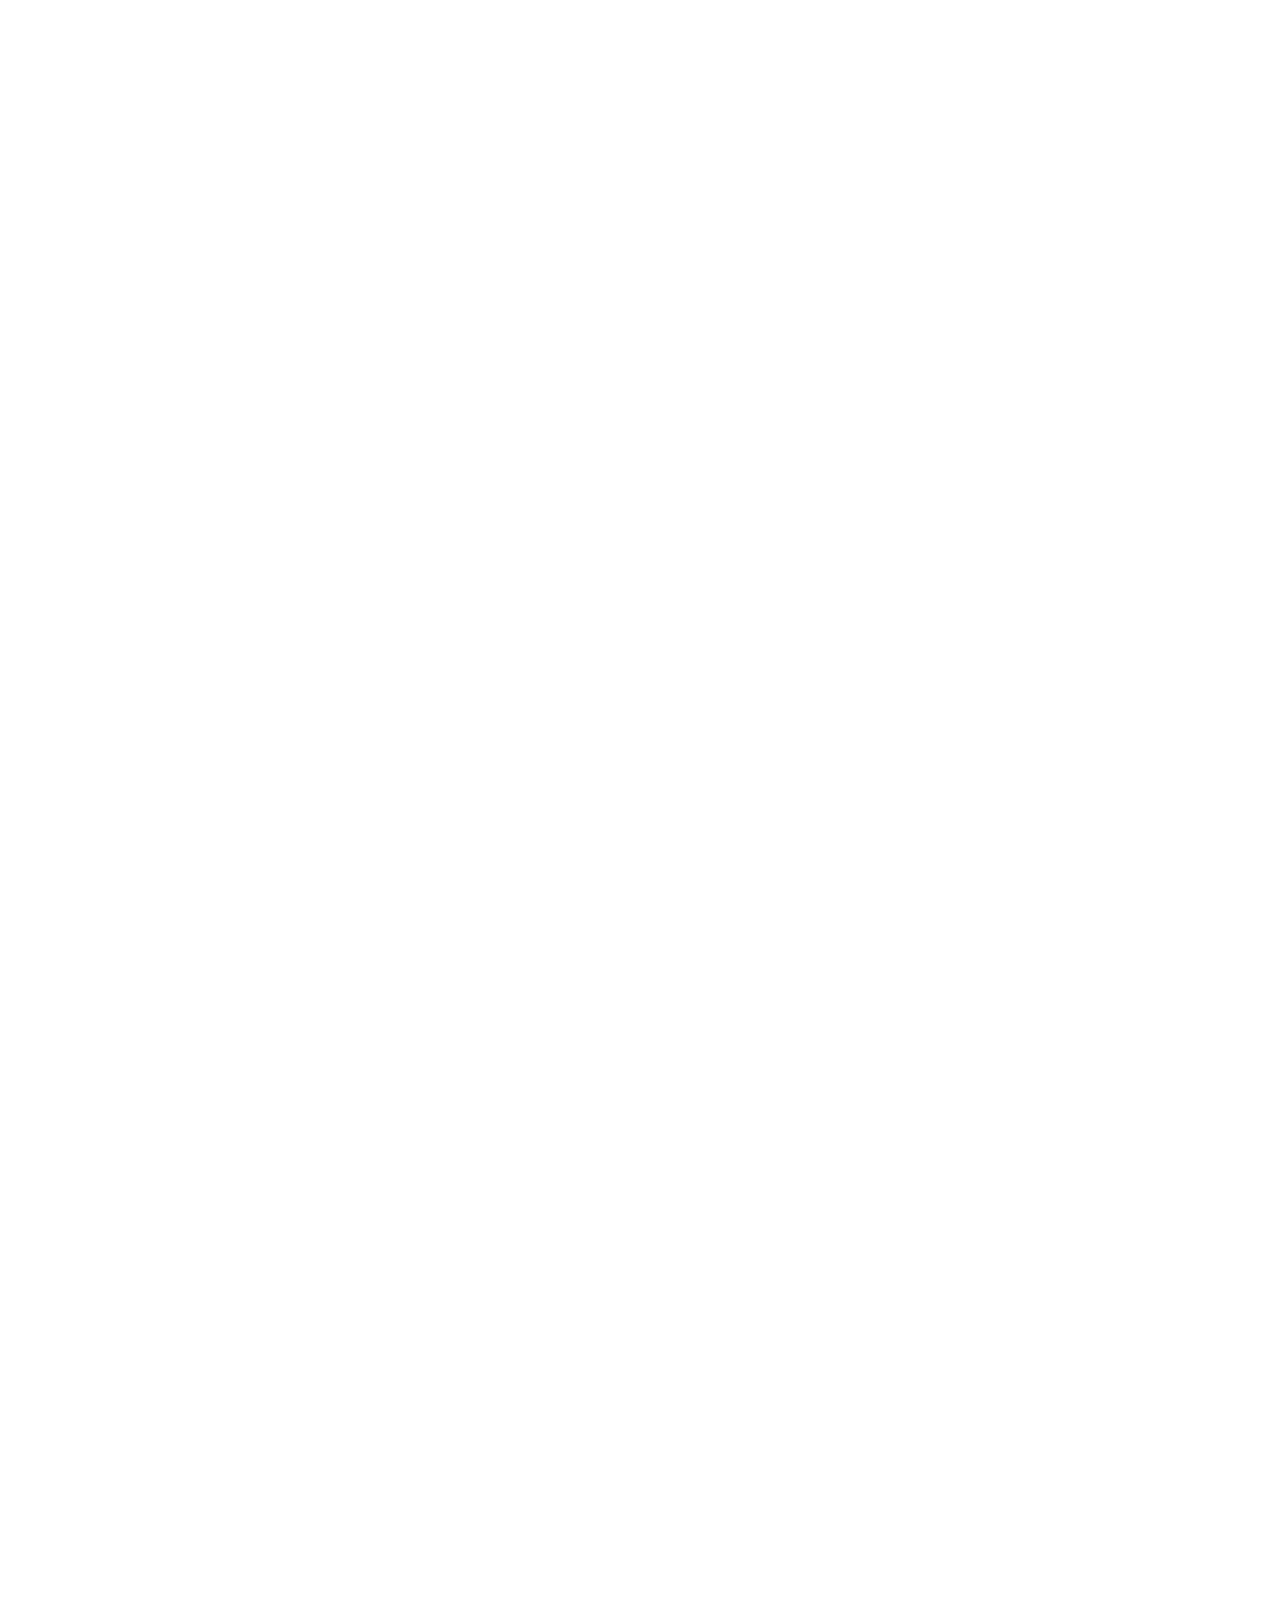
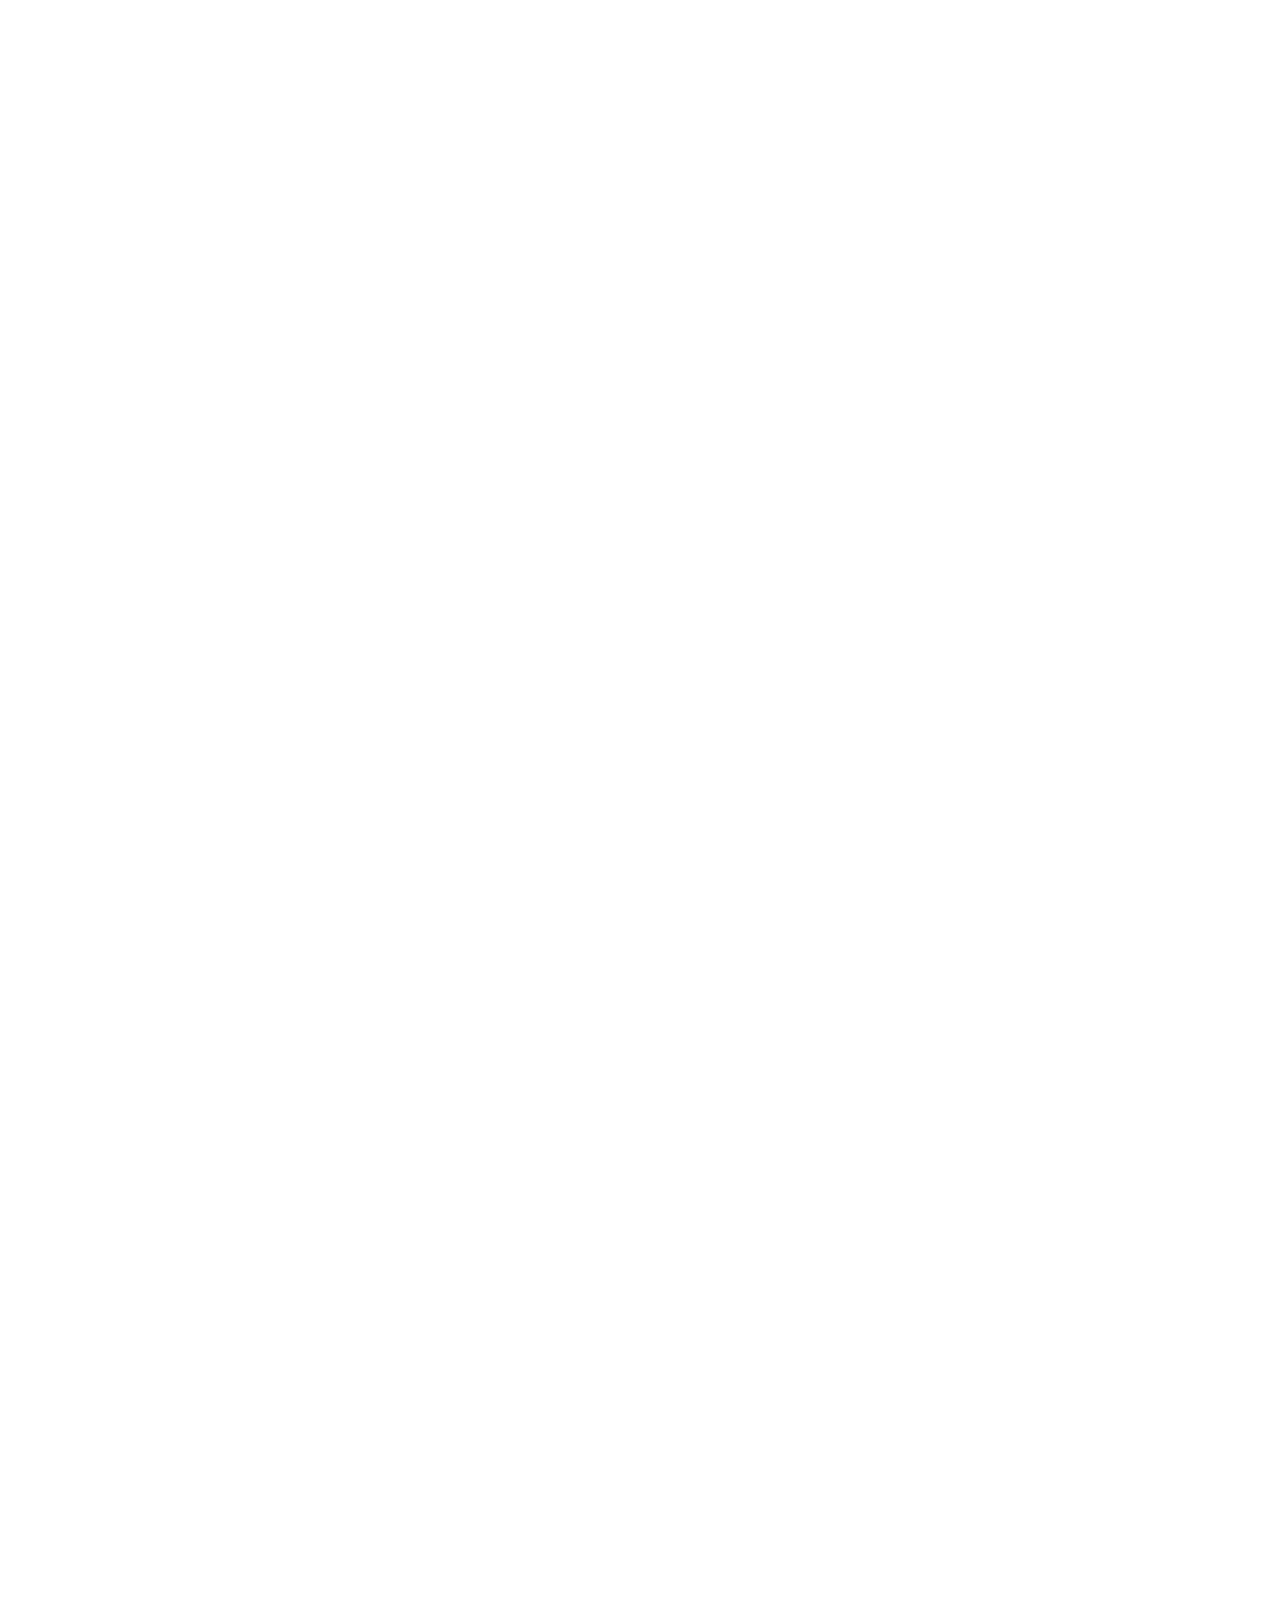
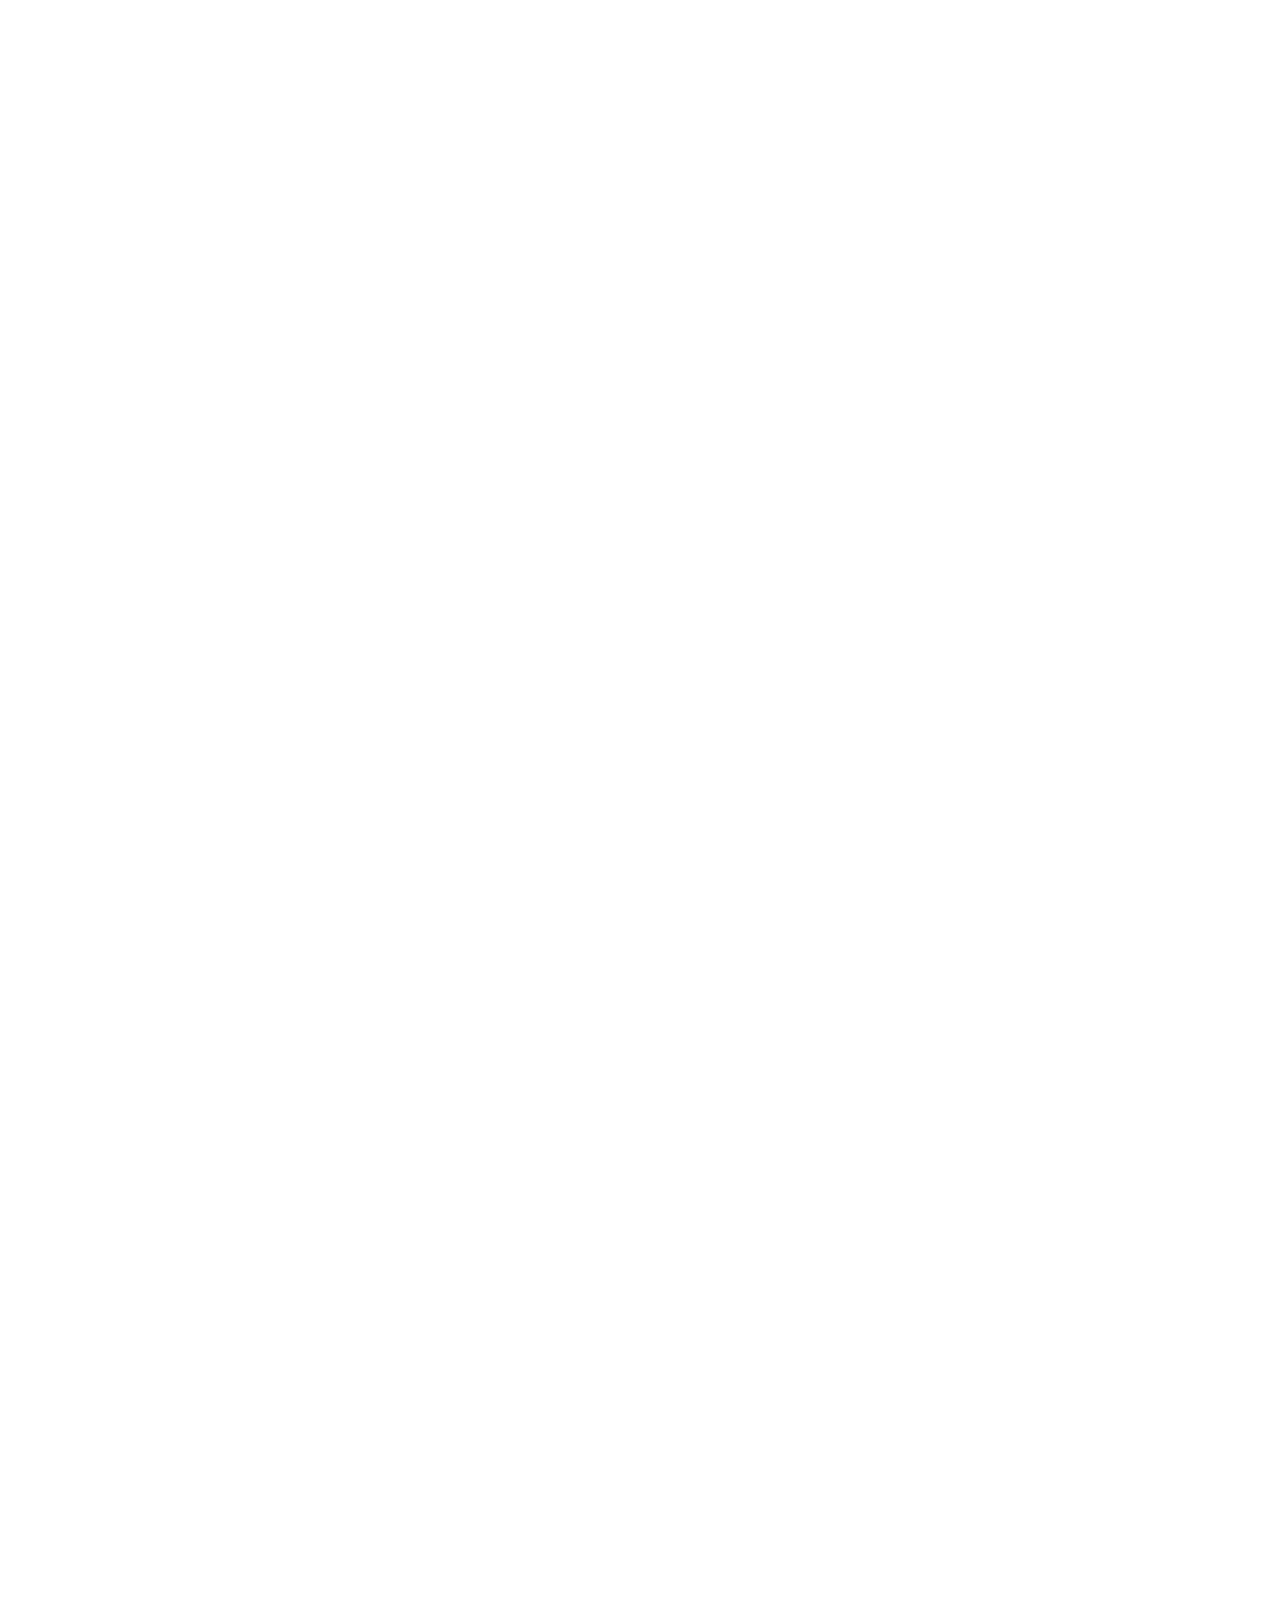
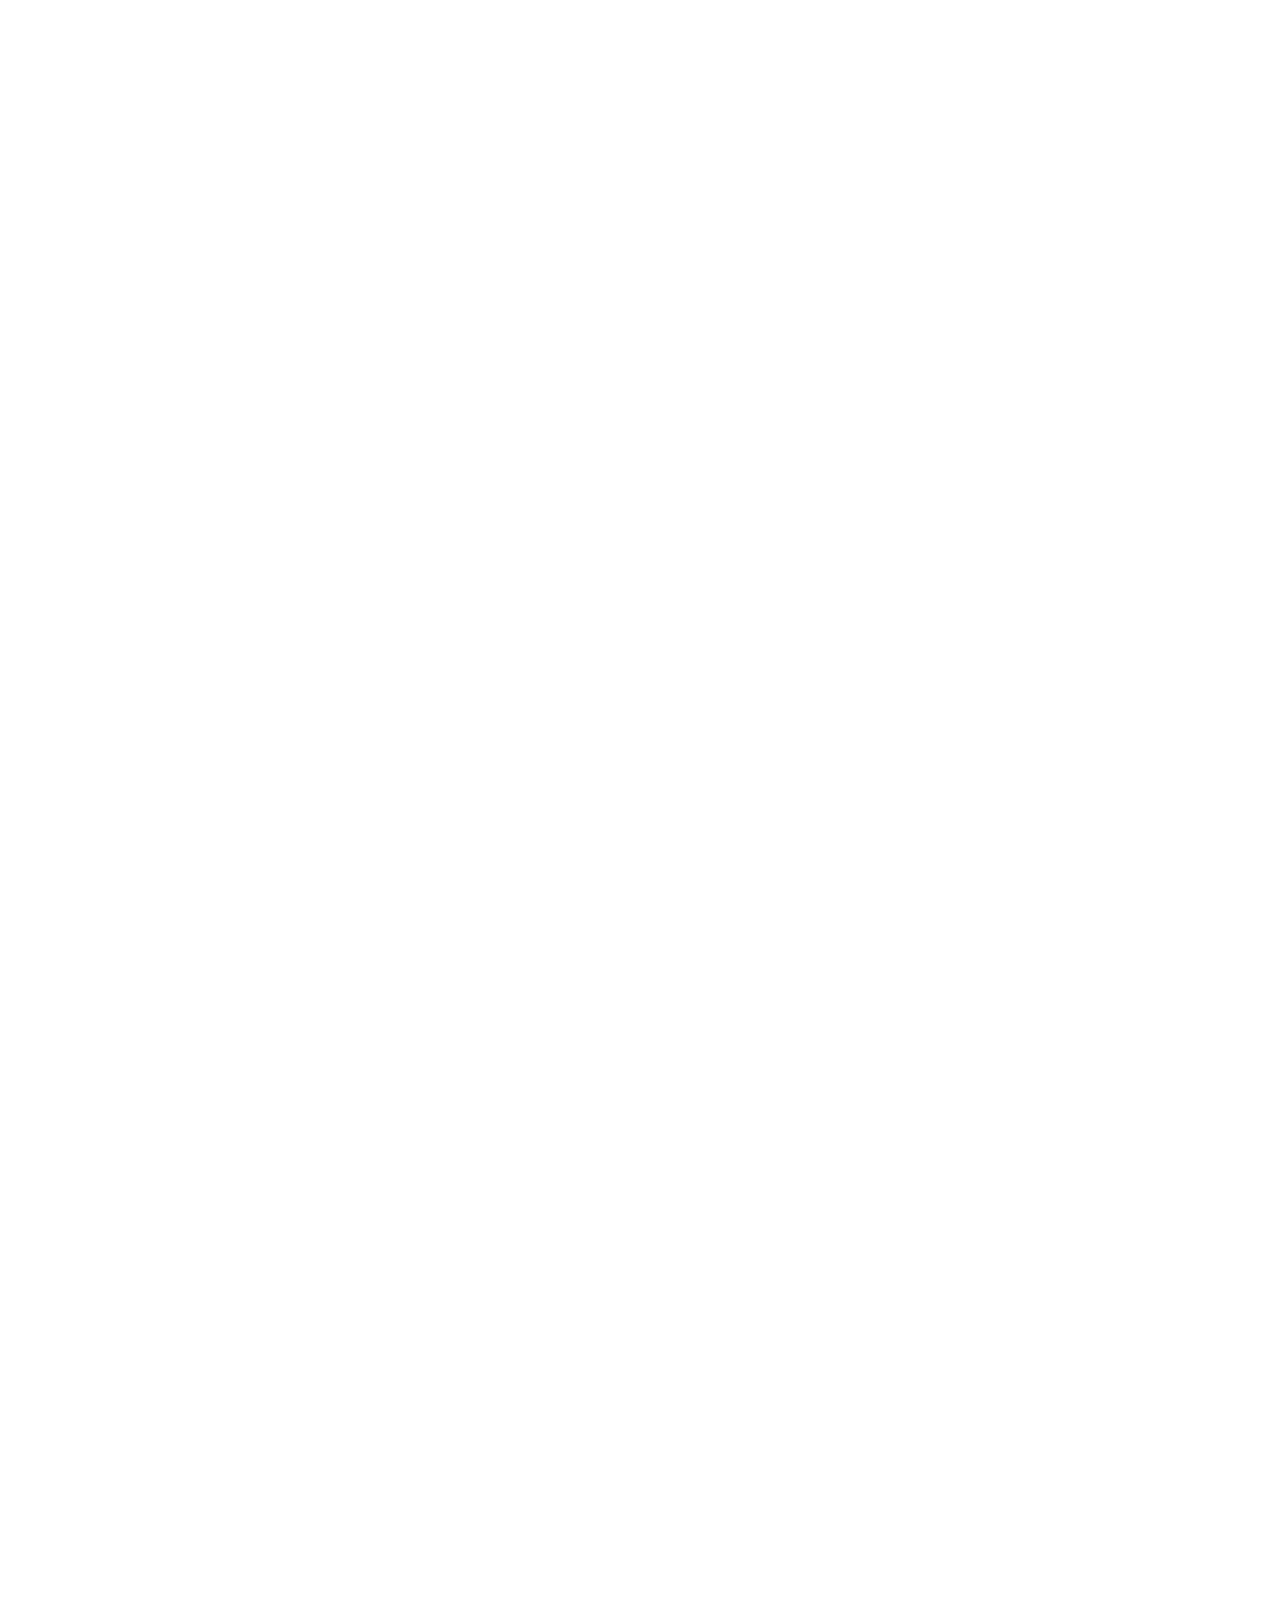
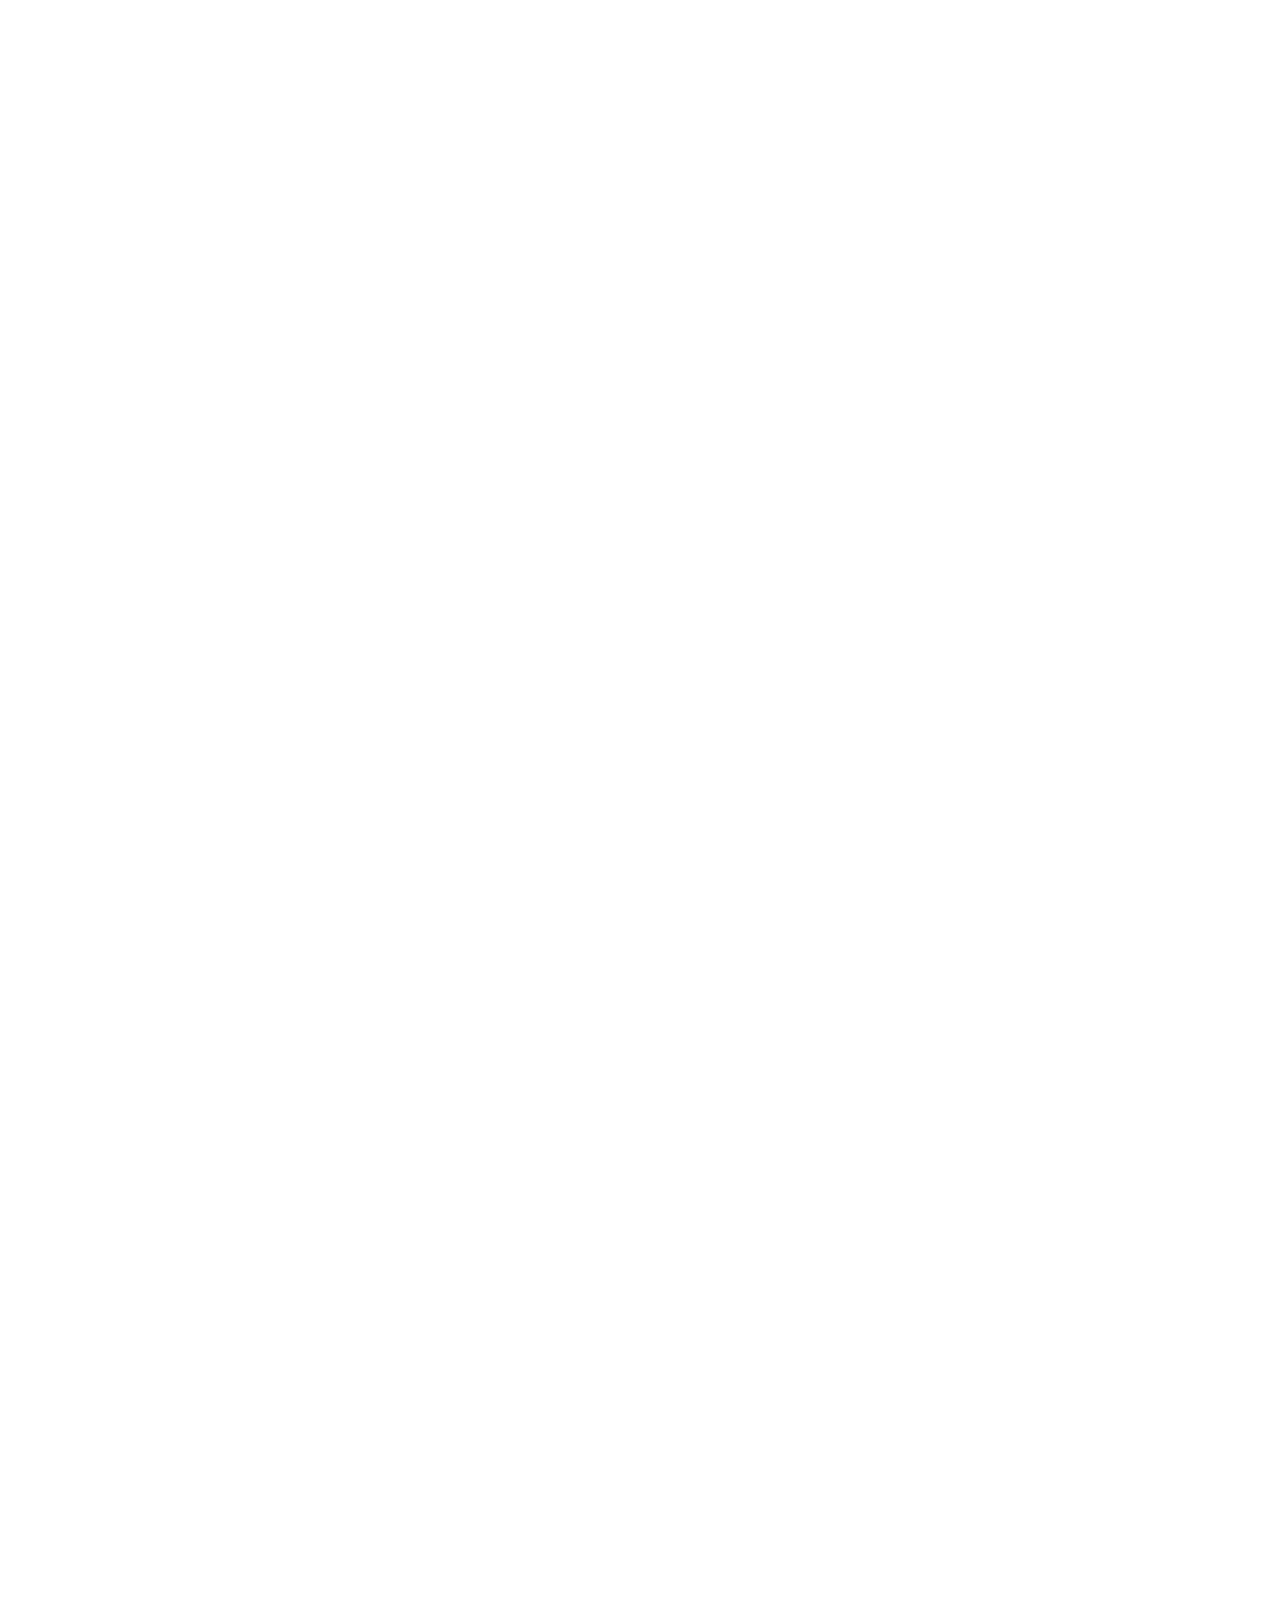
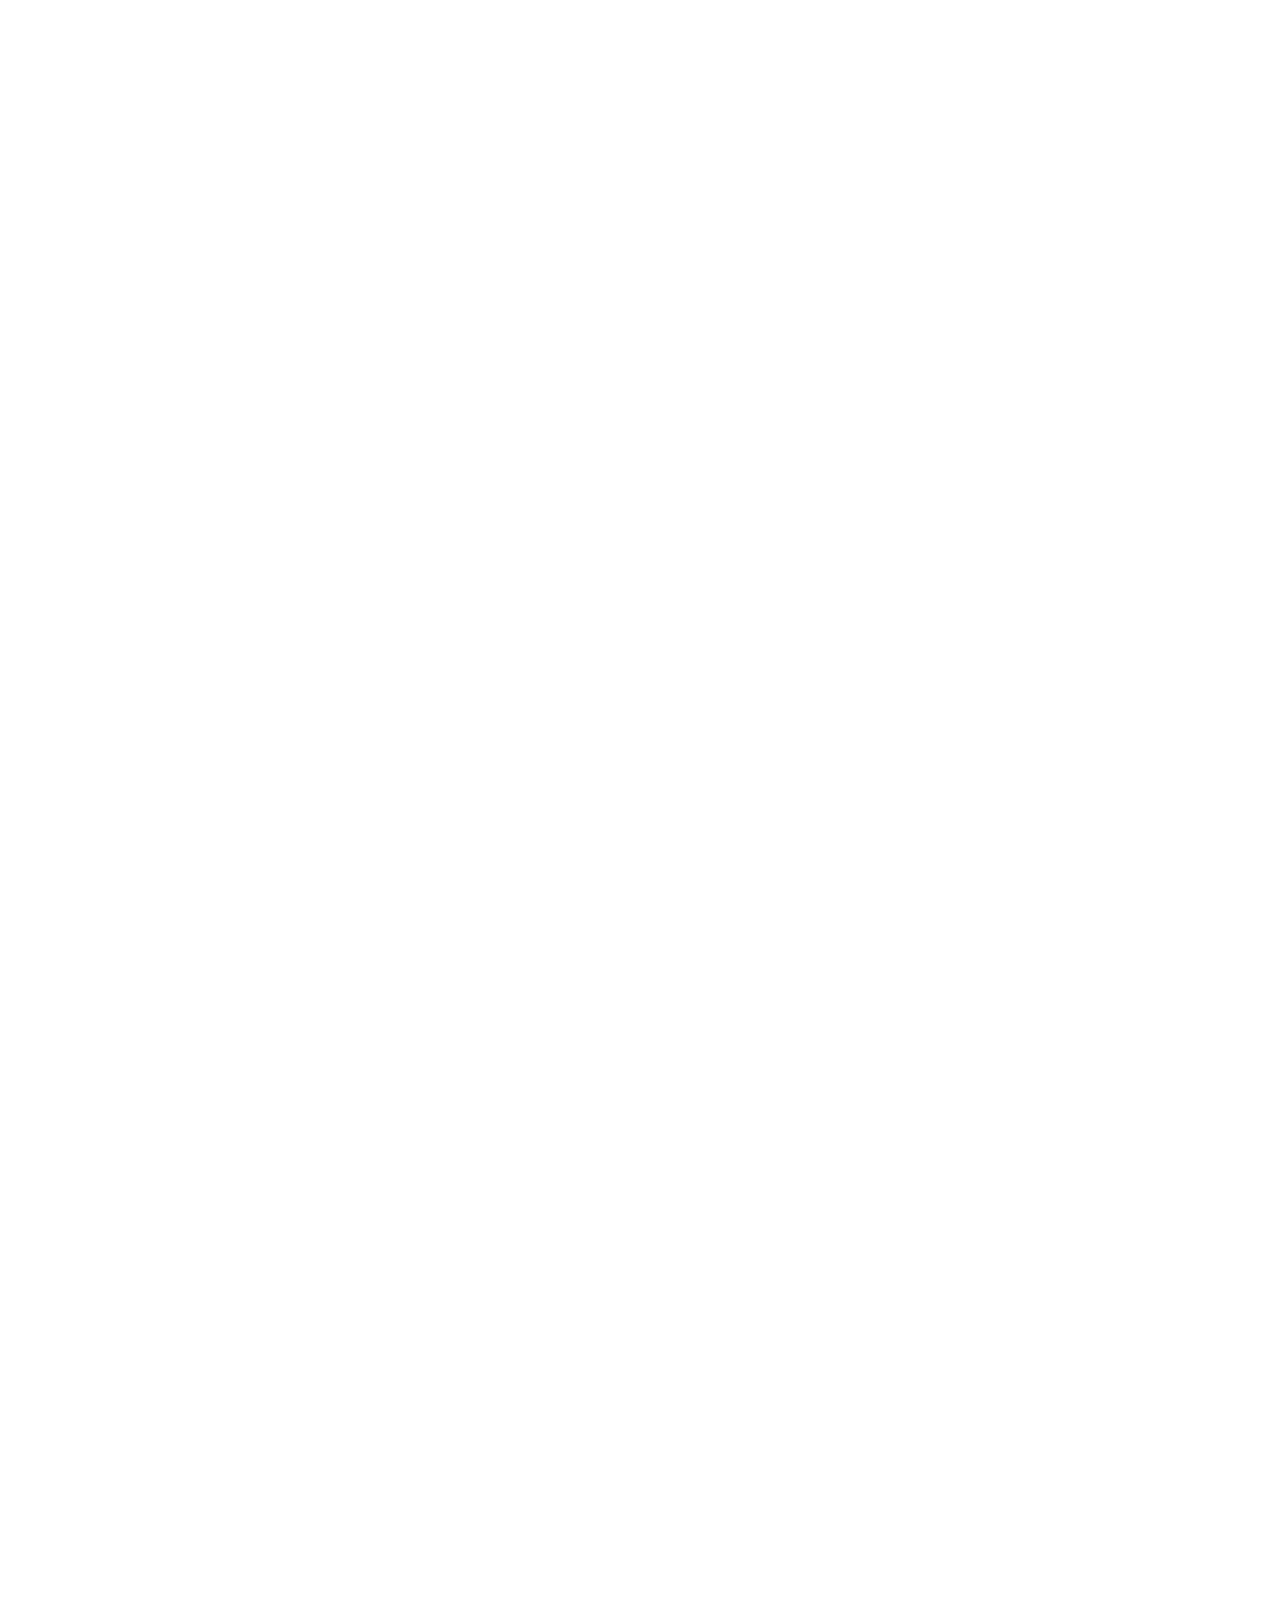
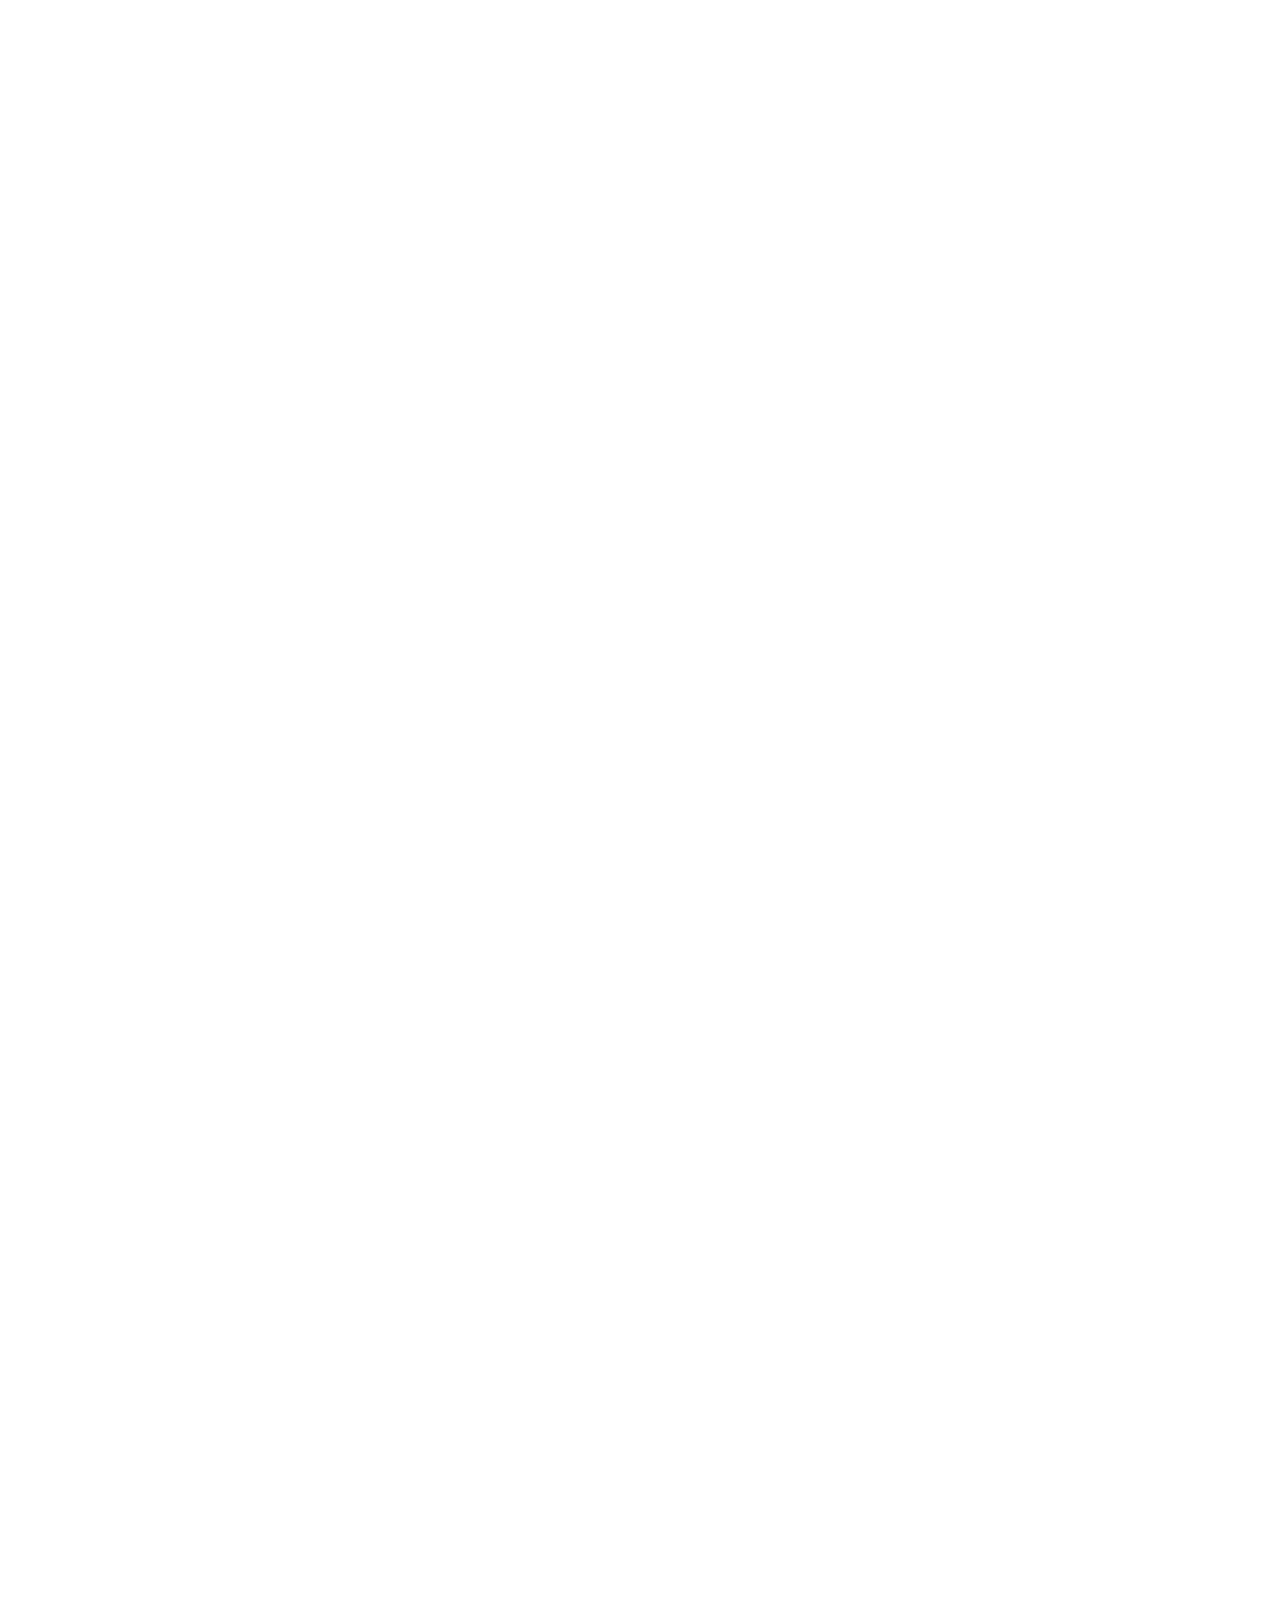
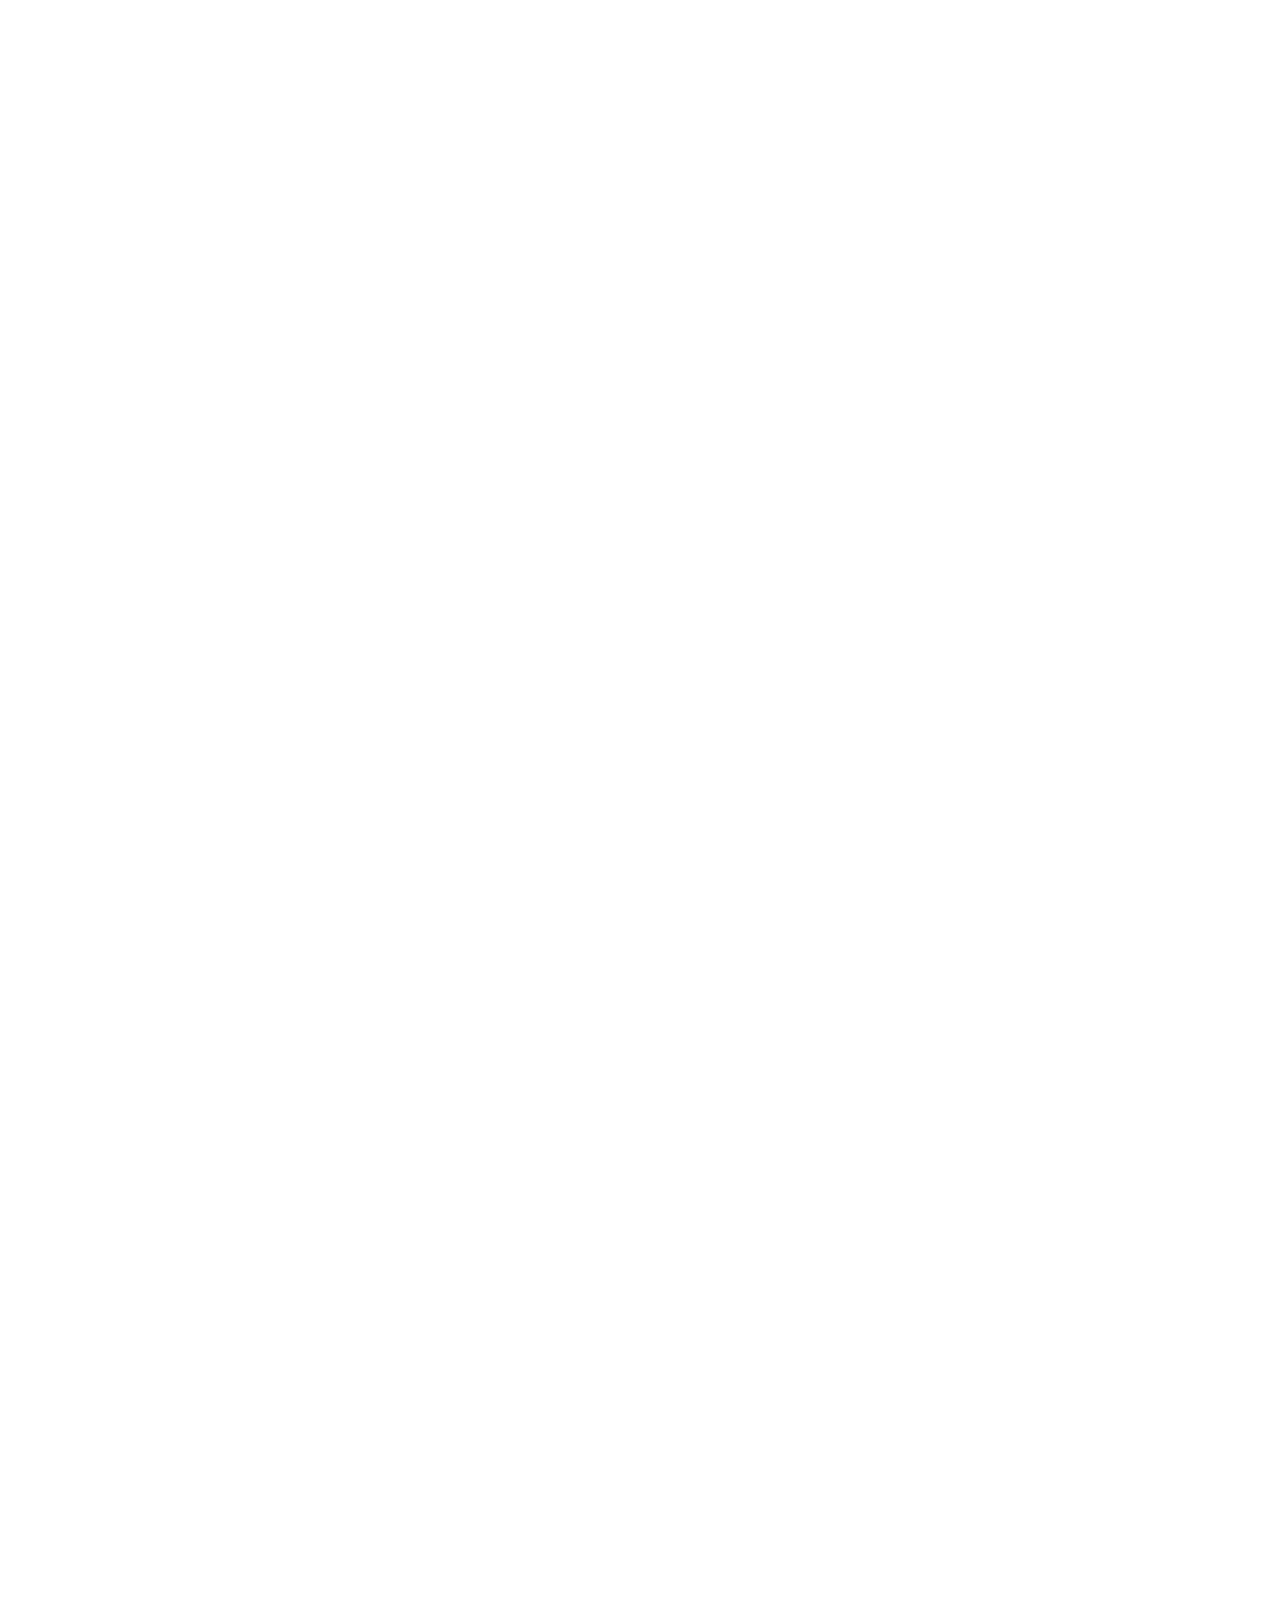
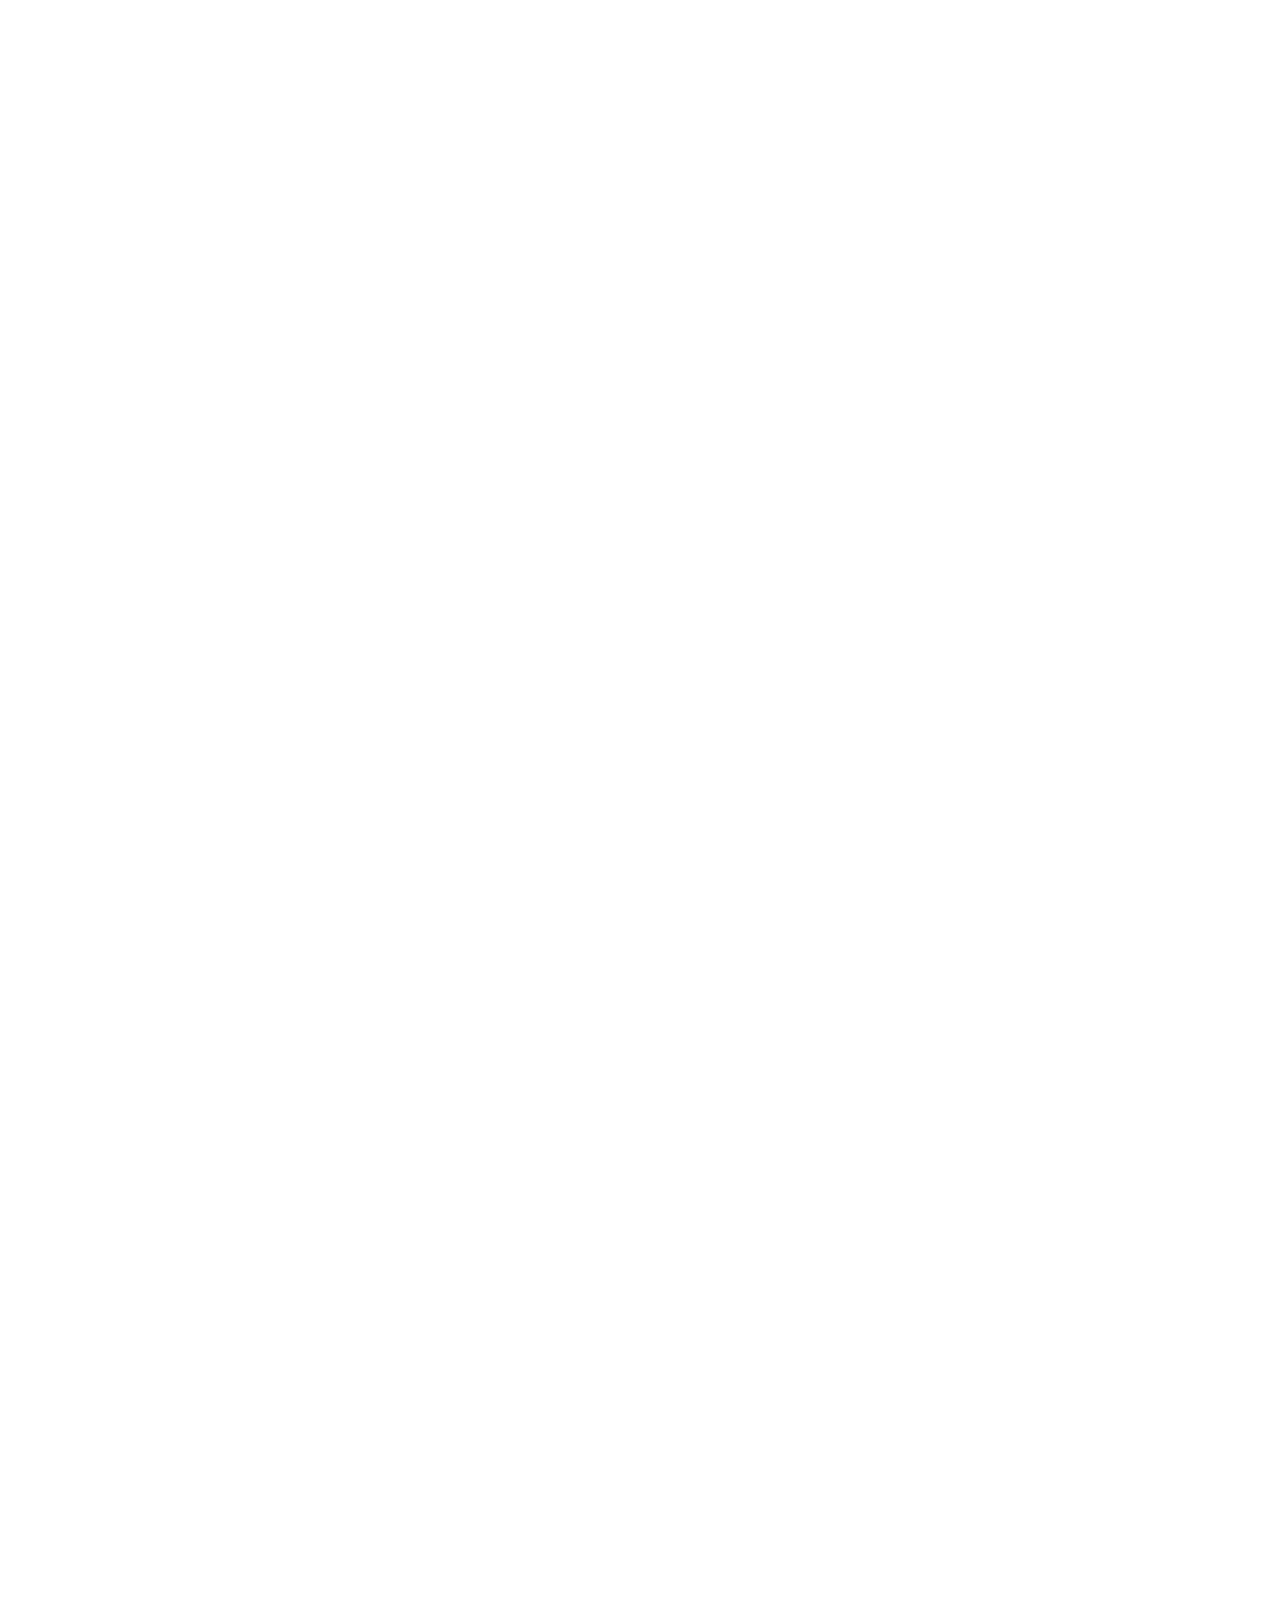
==== commit 2190ec29: "Address some of the feedback from Bob Peters and Matt Lindburg; add Steve's edits to Watershed and S" ====
--- a/site/index.html
+++ b/site/index.html
@@ -155,11 +155,11 @@
 	
 <div id="fullpage">
 <!-- Title Page -->  
-    <div class="section">
+    <div class="section" style="background-image:url('images/autumn-clouds-conifers-247474.jpg'); height:100vh!important;">>
 	  <div class="row">
           <div class="col-lg-12">
 		    <div class="container text-center text-image-overlay" style="margin-top:5vh; background-color:rgba(70,70,70,0.5);">
-            <h1 style="margin-top:5vh; float:top;"> (**Draft**) South Platte and Metro Basin Hydrology (**Draft**)</h1>
+            <h1 style="margin-top:5vh; float:top;">South Platte and Metro Basin Hydrology</h1>
               <p style="font-size:22px;">This story provides a summary of South Platte and Metro Basin hydrology in order to provide background for 
 			  understanding water resources issues in the basin.</p>
 			  <p style="font-size:18px;"><i>See the <a href="#instructions">Instructions</a> page for how to view this story.</i>
@@ -192,9 +192,6 @@
 			  (aquifers) to be stored or it may flow to wells or springs or back to streams by seepage. The cycle for water may be short or it may take millions 
 			  of years.</p>
 			  <p><i>~ From the <a href="https://water.usgs.gov/edu/hydrology.html" target="_blank">USGS Water Science School</a>.</i></p>
-			  <p>Hydraulics, a related field, is the study of the conveyance of water or other liquids through pipes or channels.  Hydraulic 
-			  concepts include pipe flow, dam design, turbines, hydropower, flow measurement and river channel erosion.  Free surface hydraulics is the branch 
-			  of hydraulics dealing with flows that occur in rivers, canals and lakes (<a href="https://en.wikipedia.org/wiki/Hydraulics" target="_blank">Wikipedia</a>).</p>
               </div>			
 		    <div class="col-lg-8 side-content">
               <img src="images/watercycle-usgs-screen.jpg" frameborder="0"></img>
@@ -287,30 +284,32 @@
 			  <p>A watershed is an area of land that drains all the streams and rainfall to a common outlet, such as the outflow of a reservoir or any point 
 			  along a stream channel. A watershed can also be referred to as a drainage basin or catchment; it is also possible to think of a watershed as a 
 			  precipitation collector.  Ridges and hills that separate two watersheds are called the drainage divide.  In Colorado, the Continental Divide is 
-			  an example of a drainage divide at the largest scale.  Here, water that falls west of the Divide will eventually make its way to the Pacific Ocean 
+			  an example of a drainage divide at the largest scale.  Water that falls west of the Divide will eventually make its way to the Pacific Ocean 
 			  via rivers like the Colorado River.  Water that falls east of the Divide will eventually make its way to the Atlantic Ocean via rivers like the 
-			  South Platte and Arkansas.</p>
+			  South Platte and Arkansas.  Natural drainage features may be modified by human impacts such as dams, tunnels, pumping, canals and other 
+			  infrastructure.</p>
 			  <p>A watershed consists of surface water--lakes, streams, reservoirs and wetlands--and all the underlying groundwater. Larger watersheds consist of 
 			  many smaller watersheds. The size of the watershed depends on the outflow point:  all of the land that drains water to the outflow point is the watershed for 
 			  that outflow point (<a href="https://water.usgs.gov/edu/watershed.html" target="_blank">USGS Water Science School<img src="images/baseline_launch_black_18dp.png" 
-			  width="12px"/></a>).</p>
+			  width="12px"/></a>).  It is helpful to locate streamgages at the outflow point of important water supply watersheds or stream confluences.</p>
 			  <p>There are a number of watershed datasets.  A common one is the 
 			  <a href="https://www.usgs.gov/core-science-systems/ngp/national-hydrography/watershed-boundary-dataset?qt-science_support_page_related_con=4#qt-science_support_page_related_con" 
 			  target="_blank">Watershed Boundary Dataset (WBD)<img src="images/baseline_launch_black_18dp.png" width="12px"/></a> from the U.S. Geological Survey, 
 			  which is a nationwide dataset.  Here, watersheds are called hydrologic units and form a standardized system for organizing, collecting, managing 
 			  and reporting hydrologic information. Hydrologic units are arranged in a nested, hierarchical system with each unit in the system identified using 
 			  a unique code.  Hydrologic unit codes (HUC) are developed using a progressive two-digit system where each successively smaller areal unit is 
-			  identified by adding two digits to the identifying code the smaller unit is nested within.  An example of this hierarchy is shown below.</p>
+			  identified by adding two digits to the identifying code of the parent basin.  An example of this hierarchy is shown below.</p>
 			  <p><img class="image-centered" src="images/huc-hierarchy.png" frameborder="0"></img></p>
 			  <p>Source: <a href="https://www.usgs.gov/core-science-systems/ngp/national-hydrography/watershed-boundary-dataset?qt-science_support_page_related_con=4#qt-science_support_page_related_con" 
 			  target="_blank">Watershed Boundary Dataset<img src="images/baseline_launch_black_18dp.png" width="12px"/></a></p> 
 			  <p>The WBD contains eight levels of progressive hydrologic units identified by unique 2- to 16-digit codes. The dataset is complete for the United 
 			  States to the 12-digit hydrologic unit.  The map at right shows HUC10 watersheds in the South Platte Basin.</p>
-			  <p>The State of Colorado classifies watersheds into divisions (the South Platte Basin is Division 01) and districts.  These represent hydrologic 
-			  basins associated with water administration.  Data in the State's HydroBase database of water data are often assigned a "Water District Identifier" 
-			  or WDID; the first two digits of the WDID are the water district number.  On the map at right, click on the second Layers icon in the upper left 
+			  <p>The State of Colorado classifies watersheds into divisions (the South Platte Basin is Division 01) and districts, which correspond to 
+			  basins associated with water administration.  Water-related data in the State's HydroBase database, such as diversion records and water rights, are 
+			  assigned a "Water District Identifier" or WDID; the first two digits of the WDID are the water district number and the remaining digits indicate a 
+			  structure such as a diversion headgate or reservoir.  On the map at right, click on the second Layers icon in the upper left 
 			  corner to toggle to a map of the water districts in the Basin.  Note that the Republican River and Laramie River basins are sometimes considered 
-			  with the South Platte Basin but that each has its own water resources issues.</p>
+			  with the South Platte Basin but that each has unique water resources issues.</p>
           </div>			
 		  <div class="col-lg-8">
             <div id="mapbox6" class="map-right"></div>
@@ -325,15 +324,21 @@
         <div class="row">
           <div class="col-lg-4 text-left-custom custom-scroll">
               <h2>Hydrology Concepts - Streams</h2>	
-			  <p>From a technical perspective, streams are the surface water conveyance features within a watershed.  There are a number of stream datasets, including:</p>
+			  <p>Streams are the surface water conveyance features within a watershed.  There are a number of stream datasets, including:</p>
 			  <ul>
 			    <li><a href="https://nhd.usgs.gov/NHD_High_Resolution.html" target="_blank">National Hydrography Dataset (NHD)<img src="images/baseline_launch_black_18dp.png" 
 			  width="12px"/></a> - from the U.S. Geological Survey.</li>
 			    <li>Source Water Route Framework (SWRF) - developed by the Division of Water Resources and derived from the NHD.  The SWRF represents 
-				most streams in Colorado, in particular those with water rights or other important features.</li>
+				most streams in Colorado, in particular those with water rights or other important features.  However, SWRF may not include minor streams 
+				or features that do not have a nexus with water administration.</li>
+				<li><a href="https://www.colorado.gov/pacific/cdphe/clean-water-gis-maps" target="_blank">Colorado Department of Public Health and Environment's 
+				water quality stream segmentation<img src="images/baseline_launch_black_18dp.png" width="12px"/></a> dataset - classifies stream segments based 
+			    on level of impairment and the reasons for impairment (E. coli, sediment, temperature, etc.).</li>
 			  </ul>
 			  <p>Similar to NHD, the SWRF uses a Geographic Names Information System (GNIS) ID, an 8-digit identifier used to uniquely identify most streams in the 
-			  state, rather than using the stream's common name (there are 13 streams named Dry Creek in the South Platte basin alone).</p>
+			  state, rather than using the stream's common name (there are 13 streams named Dry Creek in the South Platte basin alone).  SWRF provides 
+			  a more simple dataset than NHD: in the SWRF each line represents a stream or river, whereas NHD provides many individual line segments for each 
+			  stream or river.  It is important when using these datasets to indicate the version because government agencies do periodically adjust the data.</p>
 			  <p>By using the NHD linked to the SWRF, it is possible to link federal and State datasets.  Datasets such as 
 			  stream gages, diversion structures and instream flow rights (discussed in subsequent pages in this story) can be "referenced" to the SWRF to 
 			  provide a common framework for analysis; such data work is ongoing in order to leverage the SWRF dataset.</p>
@@ -441,10 +446,10 @@
 			  technology issues and degradation of the infrastructure, such as settling, cracking and vegetation growth.  <a href="http://www.dwr.state.co.us/SurfaceWater/data/division.aspx?div=1" 
 			  target="_blank">Diversion records<img src="images/baseline_launch_black_18dp.png" width="12px"/></a> maintained by DWR indicate how much water was 
 			  measured (or estimated) to have been diverted at a structure.</p>
-			  <p>This map shows ditch diversion structures in the Basin, of which there are over 3,500 (note these are just ditch diversions and not diversions for 
-			  other structure types, such as wells).  Structures are color-coded based on water source:  the 10 streams with the most diversions are colored and listed 
-			  in order (i.e., the South Platte River has the most ditch diversions, followed by the Cache la Poudre River); diversions from all other streams are shown 
-			  in black.</p>
+			  <p>This map shows ditch diversion structures in the Basin, of which there are over 3,500 (note these include active, inactive and historical diversions; 
+			  also note these are just ditch diversions and not diversions for other structure types, such as wells).  Structures are color-coded based on water source:  
+			  the 10 streams with the most diversions are colored and listed in order (i.e., the South Platte River has the most ditch diversions, followed by the Cache 
+			  la Poudre River); diversions from all other streams are shown in black.</p>
 			  <p>The table below lists the number of ditch diversions on each stream in the Basin for those streams that have 10 or more ditch diversion structures.</p>
 				<div id='clusterize1' class='clusterize' style="width: 100%; height: 380px;"></div>
 				  <script>
@@ -573,7 +578,9 @@
 			  target="_blank">South Platte River Compact<img src="images/baseline_launch_black_18dp.png" width="12px"/></a>.</p>
 			  <p>Analyses of water supplies and the effects of climate change on streamflow are a couple of ways where it may be necessary to estimate 
 			  natural flows.  Estimation of natural flows and understanding conditions in a system typically require utilizing models. Two examples are point flow 
-			  models and the CDSS StateMod model, which will be discussed in the next section.</p>
+			  models and the CDSS StateMod model, which will be discussed in the next section.  Additionally, the USGS's <a href="https://water.usgs.gov/osw/streamstats/index.html" 
+			  target="_blank">StreamStats<img src="images/baseline_launch_black_18dp.png" width="12px"/></a> application provides estimates of streamflow statistics 
+			  for ungaged (natural) sites.</p>
               </div>			
 		    <div class="col-lg-8 side-content">
 			  <iframe style="width:90%; height:53%" src="visualizations/natural-regulated-available-flows-06696000.html" frameborder="0" ></iframe>	
@@ -594,17 +601,22 @@
 			  ignored.  The streamflow at every stream gage in the basin is represented in the analysis for a specific point in time.</p>
 			  <p>Point flow models are usually constructed as a system, or network, of nodes and links.  The inputs throughout the basin are used to add and subtract 
 			  flows to perform a water balance.  The data outputs from one timestep are then used as inputs across the basin for the next timestep.</p>
-			  <p>Point flow models will typically result in errors because of externalities such as unmeasured inflows and outflows, timing issues and data input errors, 
-			  which can generally be represented as gains and losses between measured streamgage nodes.  The errors can be distributed between nodes in a reach, where 
-			  a reach is bounded by streamgages.  The distribution of errors can be based on stream mile or other mechanism.  For example, if the point flow calculations 
-			  between two streamgages indicate that flow at the lower gage is 100 cfs higher than calculated, the 100 cfs error can be distributed across the stream reach 
-			  between gages, indicating that return flows are occurring.  Such return flows vary depending on season and are themselves lagged in time from the original 
-			  use of the water.  Point flow models therefore provide a useful conceptualization of a system without having to model complex interactions.</p>
+			  <p>The flows calculated from an upstream gage and the diversions and inflows below that gage will typically be different from the measured flows at a 
+			  downstream gage.  The difference between measured and calculated flows indicates measurement error and unaccounted-for inflows and outflows in the stream 
+			  reach.  This difference can be distributed throughout the reach to account for gains and losses between the bounding streamgages.  The distribution of gains/losses 
+			  can be based on stream mile or other mechanism.  For example, if the point flow calculations between two streamgages indicate that flow at the lower gage 
+			  is 100 cfs higher than calculated, the 100 cfs can be distributed across the stream reach between gages, indicating that return flows are occurring.  Such 
+			  return flows vary depending on season and are themselves lagged in time from the original use of the water.  Point flow models therefore provide a useful 
+			  conceptualization of a system without having to model complex interactions.</p>
 			  <p>This <a href="https://www.lspwcd.org/index_files/PointFlow.htm" target="_blank">visualization</a> is a point flow model for the South Platte River 
 			  from Kersey to Julesburg, developed by the <a href="https://www.lspwcd.org/index_files/Page1056.htm" target="_blank">Lower South Platte Water Conservancy 
 			  District</a>.</p>
 			  <p>The <a href="http://www.northernwater.org/sf/home" target="_blank">Northern Colorado Water Conservancy District (Northern Water)</a> also maintains a 
 			  daily point flow model for the Cache la Poudre River and other rivers, but it is currently not publicly available.</p>
+			  
+			  Change the language from "result in errors" to something like "The flows calculated from upstream reach gage, and diversions and inflows below that gage will 
+			  typically be different from the measured flows at a lower gage. The difference between measured and calculated flows indicates measurement error and unaccounted-for 
+			  inflows and outflows in the stream reach. This difference can be distributed throughout the reach to account for gains and losses between the bounding gages."
             </div>			
 		    <div class="col-lg-9 side-content">
 				<iframe style="max-width:90%" data-src="https://www.lspwcd.org/index_files/PointFlow.htm" scrolling="no" frameborder="0"></iframe>
@@ -784,7 +796,8 @@
 			  <p>The protection of these varied environmental and recreational attributes corresponds to the protection of flows that meet these attributes' needs.  For 
 			  example, many fish species require a range of flows to thrive.  Flushing (high) flows move sediment downstream, create new habitat and can be cues to spawn.  
 			  The life stage of the species (larval, juvenile or adult) can also determine the necessary flows.  All species need some minimum flow that will ensure they 
-			  have adequate habitat to survive.  Species can survive low flows and variation in flows but can be severely impacted by conditions in which the magnitude,
+			  have adequate habitat to survive.  Minimum flows are the smallest amounts of flow that will maintain hydraulic parameters for fish habitat, such as specific 
+			  velocities and water depths.  Species can survive low flows and variation in flows but can be severely impacted by conditions in which the magnitude,
 			  timing, and/or persistence of flows are outside of biologically-tuned ranges.  It is a challenge to quantify required flows for each species and therefore 
 			  indicator species and/or habitats are often used to monitor and evaluate habitats.</p>
 			  <p>For a given stream reach, the flows necessary to protect environmental and recreational uses can be highly varied and also vary within a year.  This interactive 			  
@@ -812,7 +825,7 @@
         <div class="container-fluid">
           <div class="row">
             <div class="col-lg-4 text-left-custom custom-scroll">
-              <h2>Water Demands - Administering and Managing Demands</h2>
+              <h2>Meeting Demands through Water Management and Administration</h2>
 			  <p>Since numerous demands are placed on Colorado's water resources, it is necessary to have a process by which water is administered, 
 			  managed and regulated.  A legal framework called the prior appropriation doctrine regulates the use of surface water in Colorado, as
 			  well as tributary groundwater that is connected to streams.  This doctrine is also referred to by the phrase "first in time, first in 
@@ -870,11 +883,14 @@
       <div class="section">
         <div class="row">
           <div class="col-lg-4 text-left-custom custom-scroll">
-              <h2>Storage - Snowpack and SNOTEL Stations</h2>
-			  <p>As mentioned previously, approximately 80% of river runoff comes from snowmelt.  Snowpack is essentially a one-year storage 
+              <h2>Storage - Snowpack and SNOTEL Stations</h2>			  
+			  <p>Colorado's snowpack is impacted by annual weather conditions which, in turn, impacts streamflow runoff and groundwater recharge.  
+			  As mentioned previously, approximately 80% of river runoff comes from snowmelt.  Snowpack is essentially a one-year storage 
 			  reservoir and has the benefit of being a natural, high-elevation and generally high-quality supply.  The amount of water that is 
 			  generated by the melting of the snowpack is vital for water managers to understand because they must predict yearly water supplies
-			  for homes, businesses, farms, etc.  Snowpack is measured by the NRCS’s National Water and Climate Center and a network of Snow Telemetry 
+			  for homes, businesses, farms, etc.  There is great concern that climate change will affect the amount, timing and spatial extent of snowpack 
+			  (see the <a href="#climatechange">Climate Change</a> page).</p> 
+			  <p>Snowpack is measured by the NRCS’s National Water and Climate Center and a network of Snow Telemetry 
 			  <a href="https://www.wcc.nrcs.usda.gov/snow/" target="_blank">(SNOTEL)<img src="images/baseline_launch_black_18dp.png" width="12px"/></a> 
 			  stations.  Automated remote sensing equipment at these stations (which are located throughout the western U.S.) measure real-time snow 
 			  and climate data, in particular snow water equivalent (SWE), which is the depth of liquid water contained within the snowpack at a 
@@ -1240,8 +1256,8 @@
                      <p><a href="http://cwcb.state.co.us/water-management/basin-roundtables/Pages/MetroRoundtable.aspx" target="_blank">Metro Basin Roundtable</a></p>			 
         			 <p><a href="http://cwcb.state.co.us/water-management/water-supply-planning/Pages/main.aspx" target="_blank">Colorado Water 
         			  Conservation Board Water Supply Planning Section</a></p>
-        			 <p>Questions or feedback?  Contact xxxx@xxxx.com (placeholder for Basin Roundtable member) </p>
-        			 <p>Last update:  September 27, 2018</p>
+        			 <p>Questions or feedback?  Contact Lacey Williams, lacey@coloradowater.org</p>
+        			 <p>Last update:  October 11, 2018</p>
               </div>
             </div>
           </div>
@@ -1252,7 +1268,8 @@
         <div class="container text-center blue-bkgd-text">
               <h2>Sources</h2>
 			  <p>Water cycle image available from the <a href="https://water.usgs.gov/edu/watercycle.html" target="_blank">U.S. Geological Survey</a>.</p>
-			  <p>Lake Haiyaha in Rocky Mountain National Park available from <a href="https://pixabay.com/" target="_blank">Pixabay</a>.</p>			  
+			  <p>Lake Haiyaha in Rocky Mountain National Park available from <a href="https://pixabay.com/" target="_blank">Pixabay</a>.</p>
+			  <p>River with fall colors image available from <a href="https://www.pexels.com/" target="_blank">Pexels</a>.</p>
         </div>	
       </div>
 <!-- Instructions Page -->		  
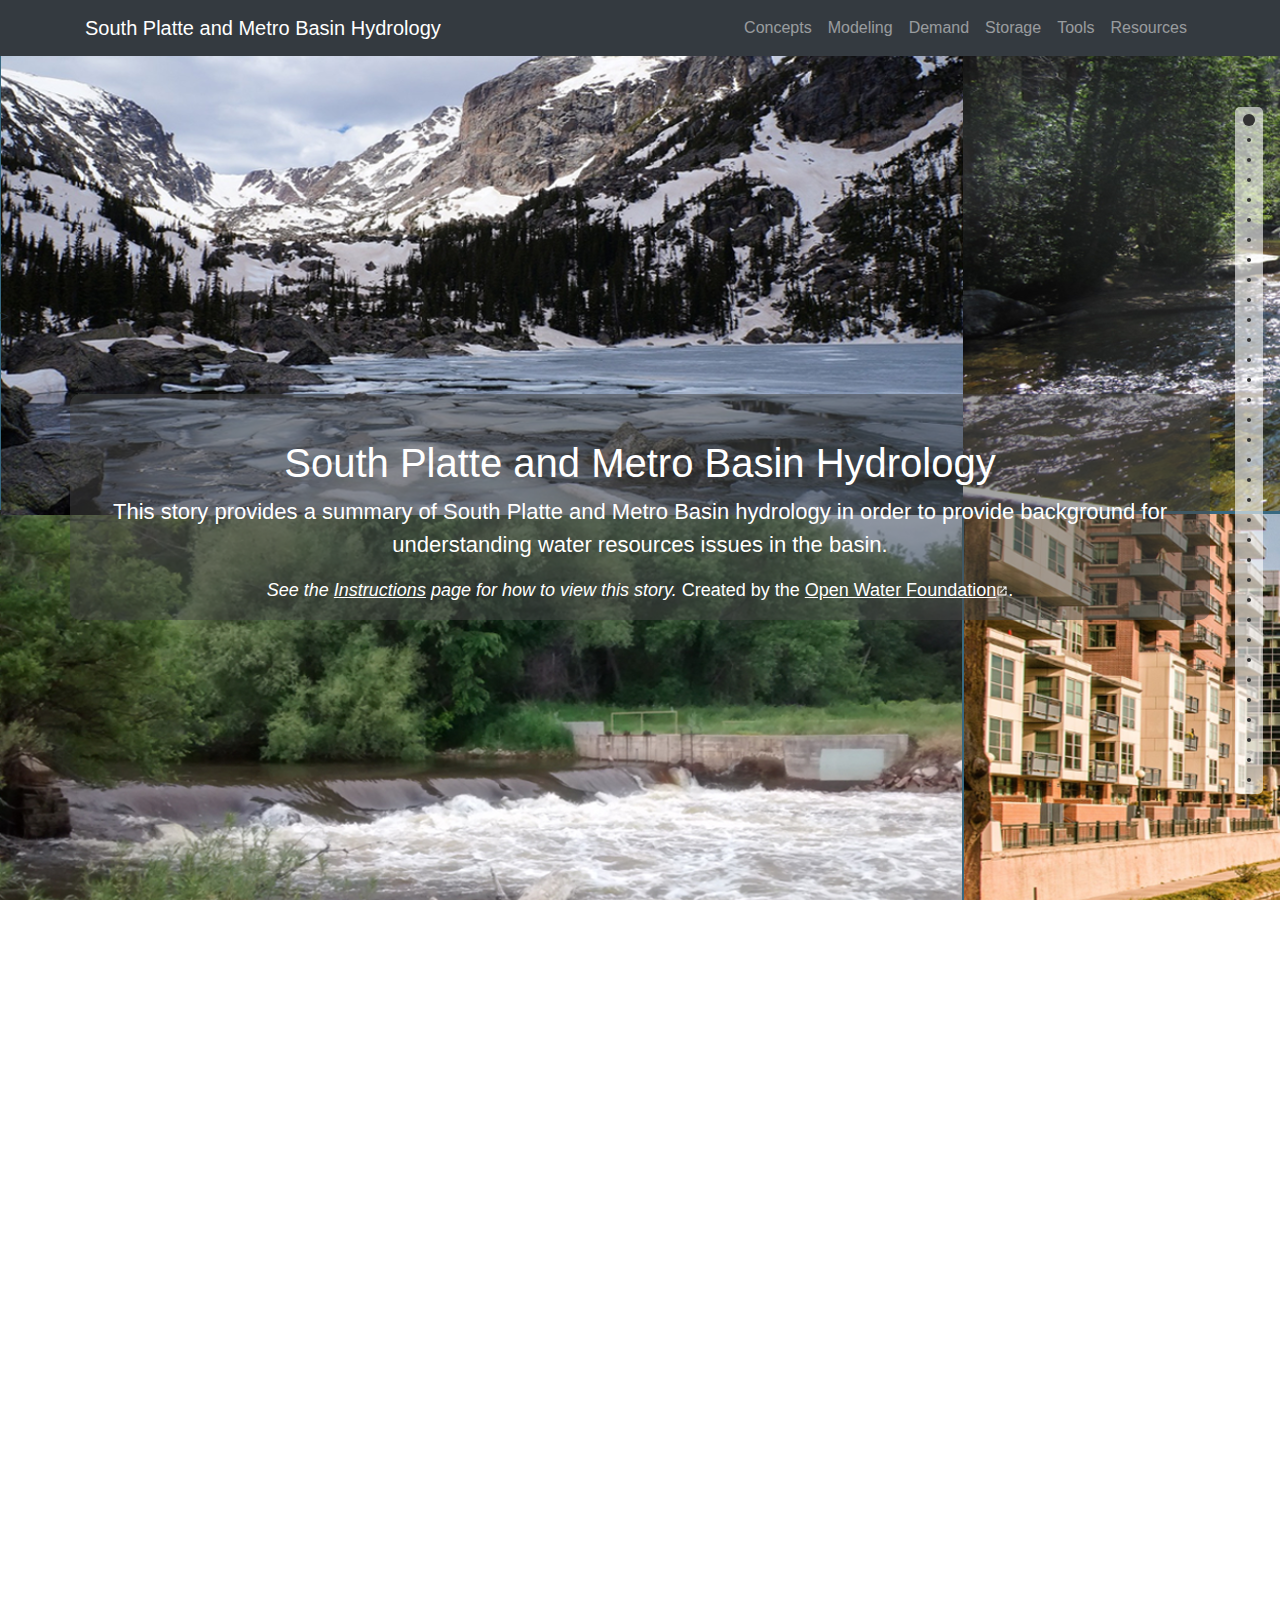
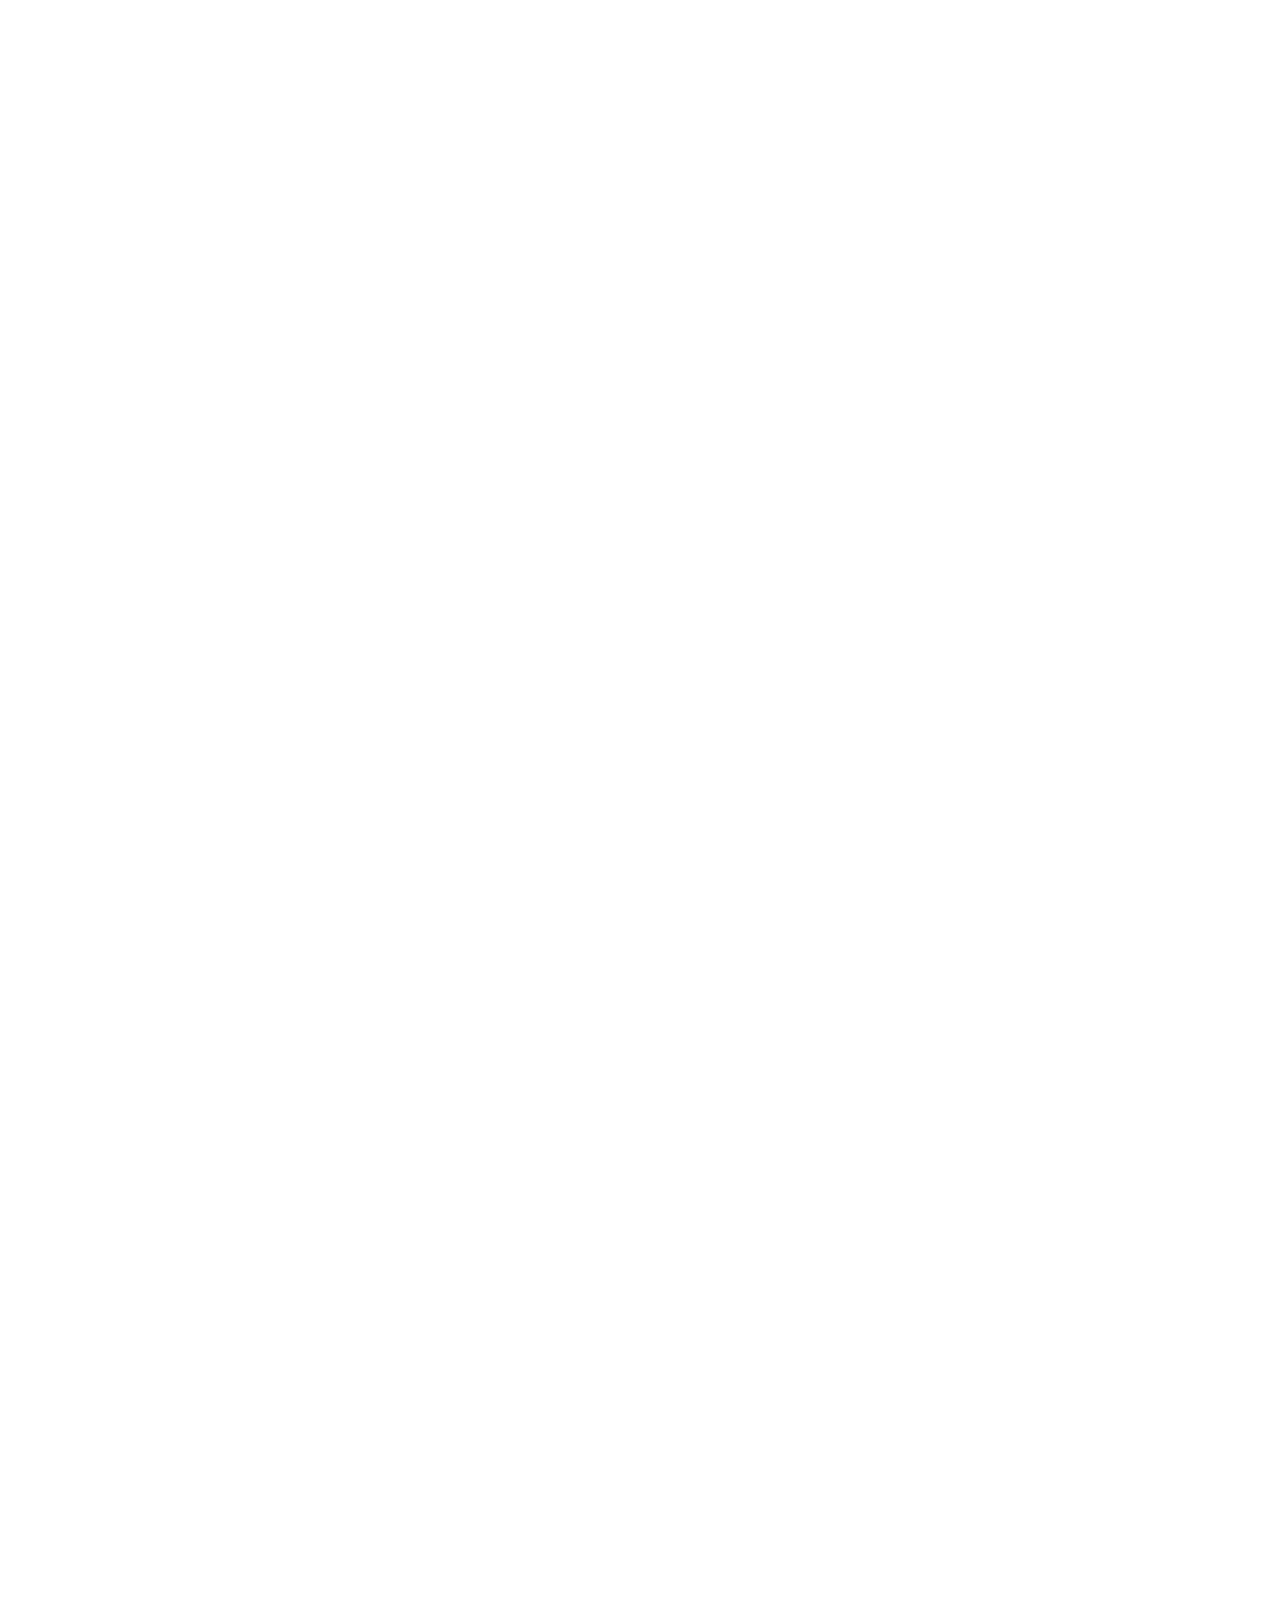
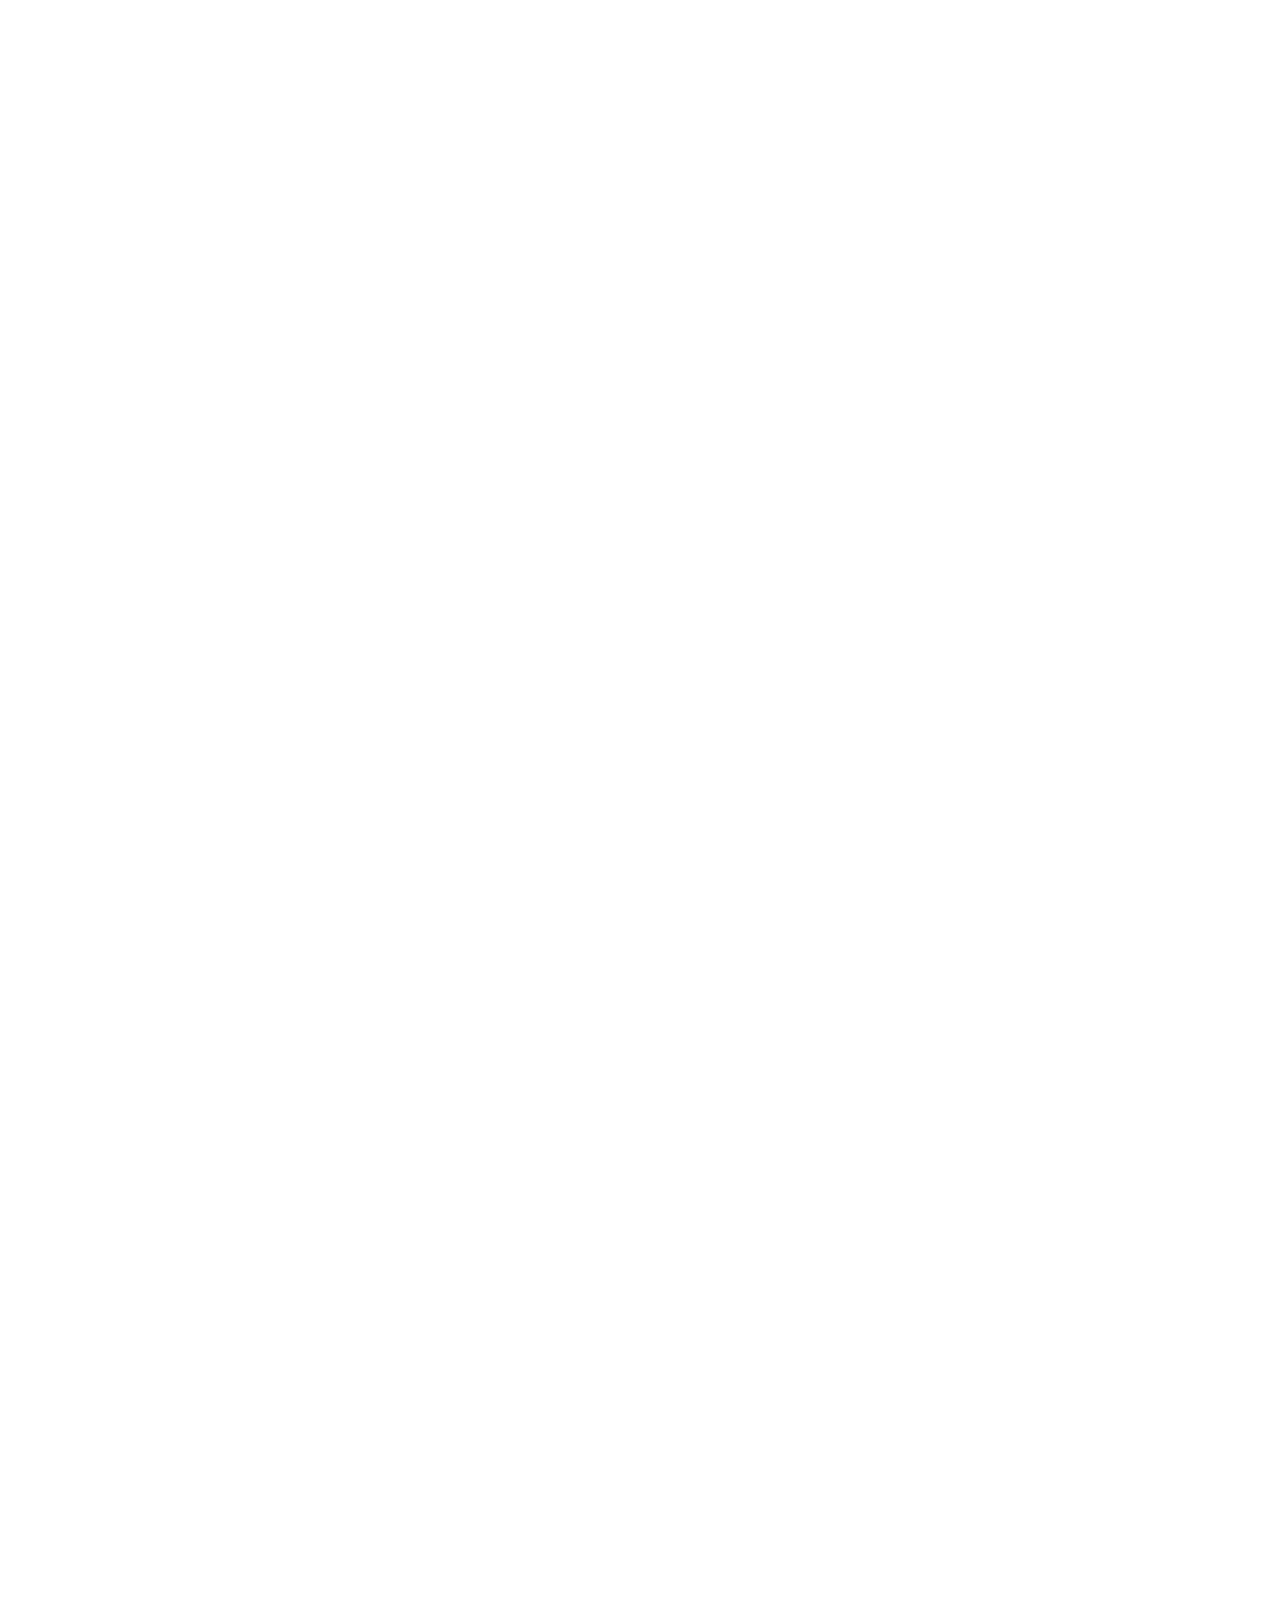
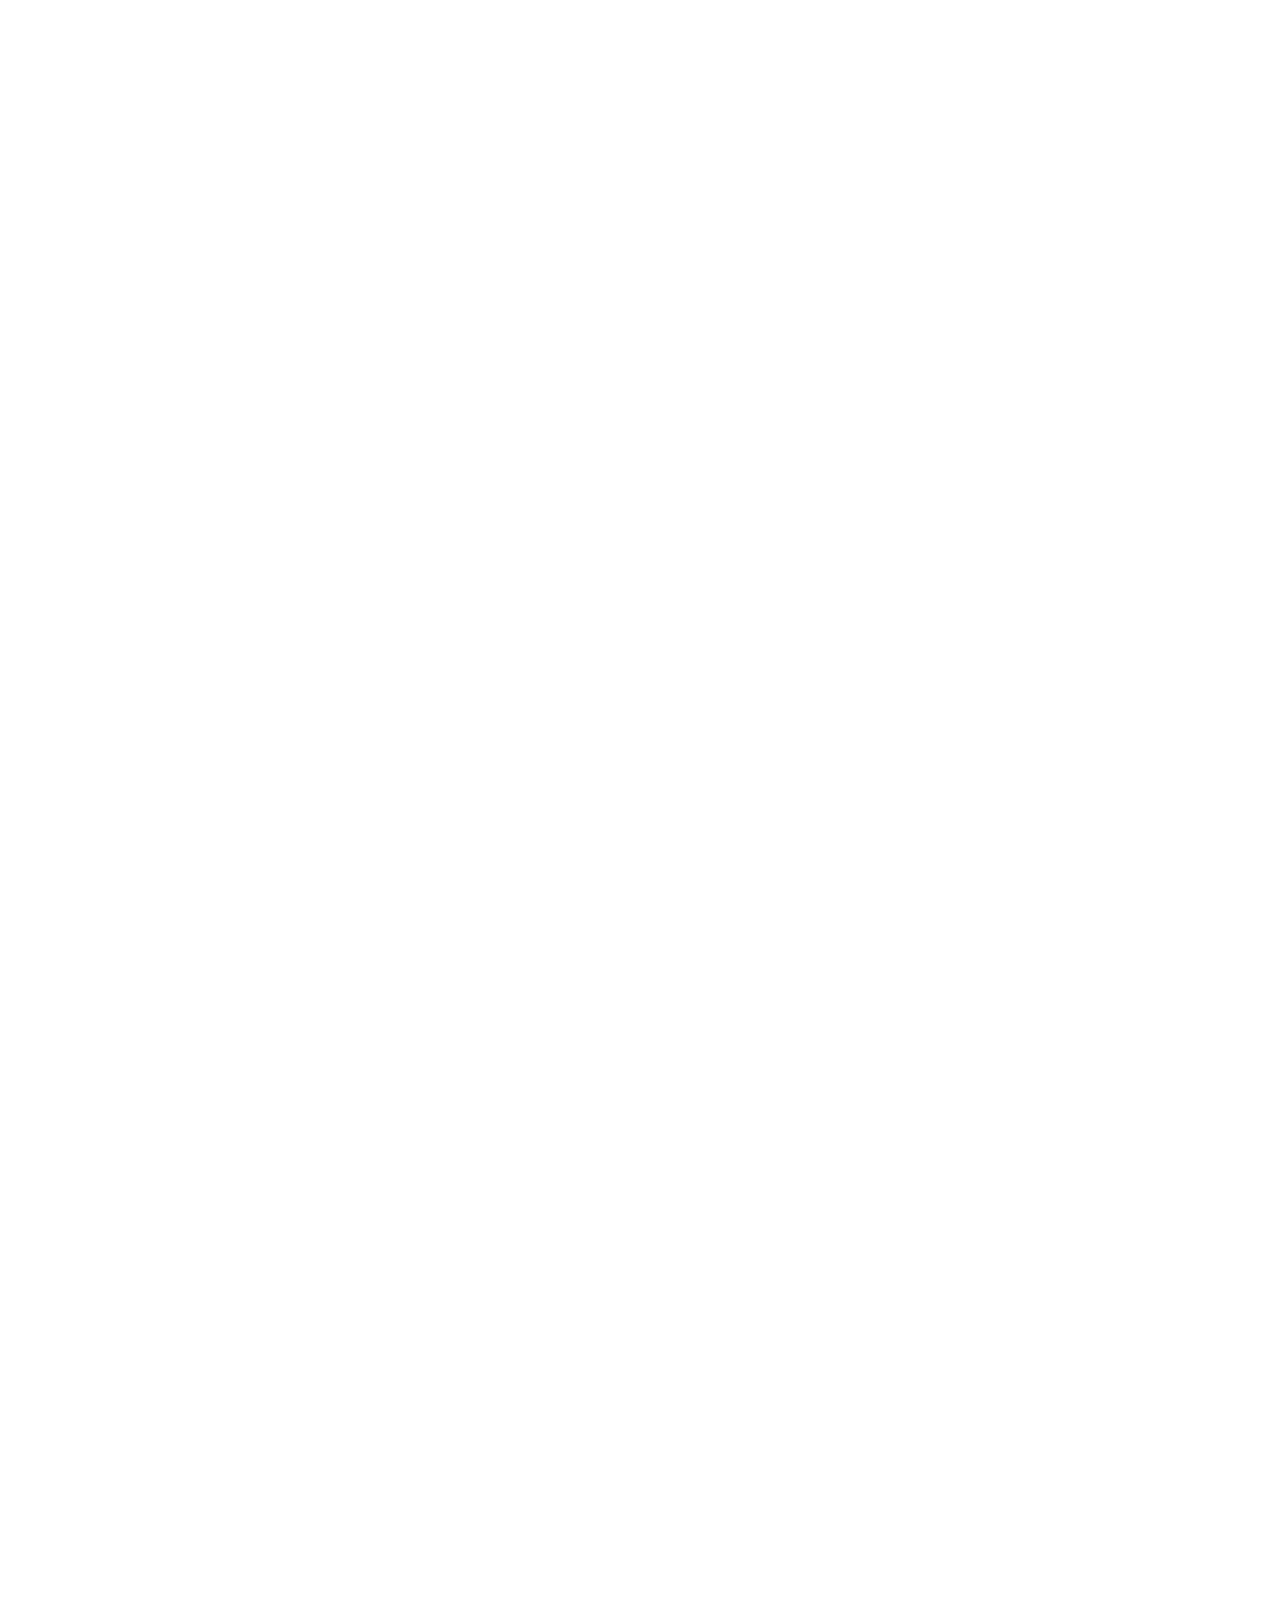
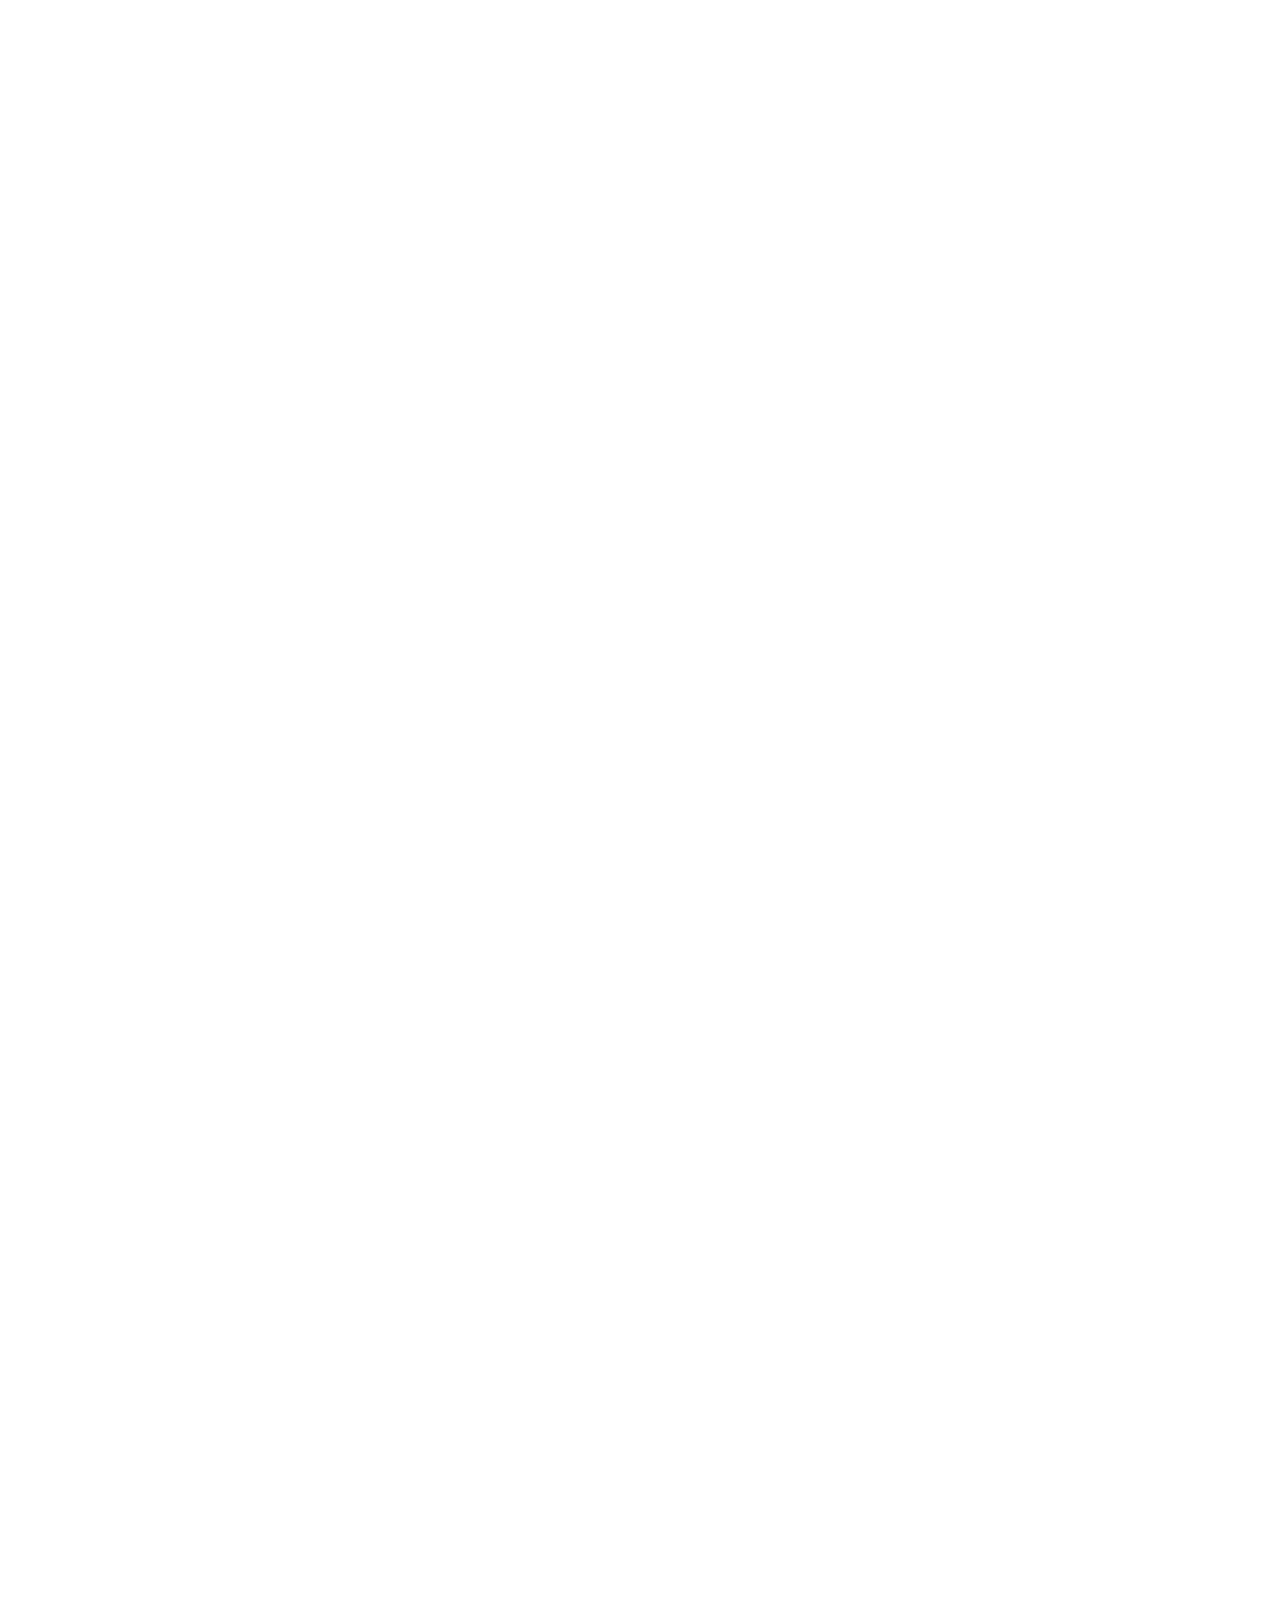
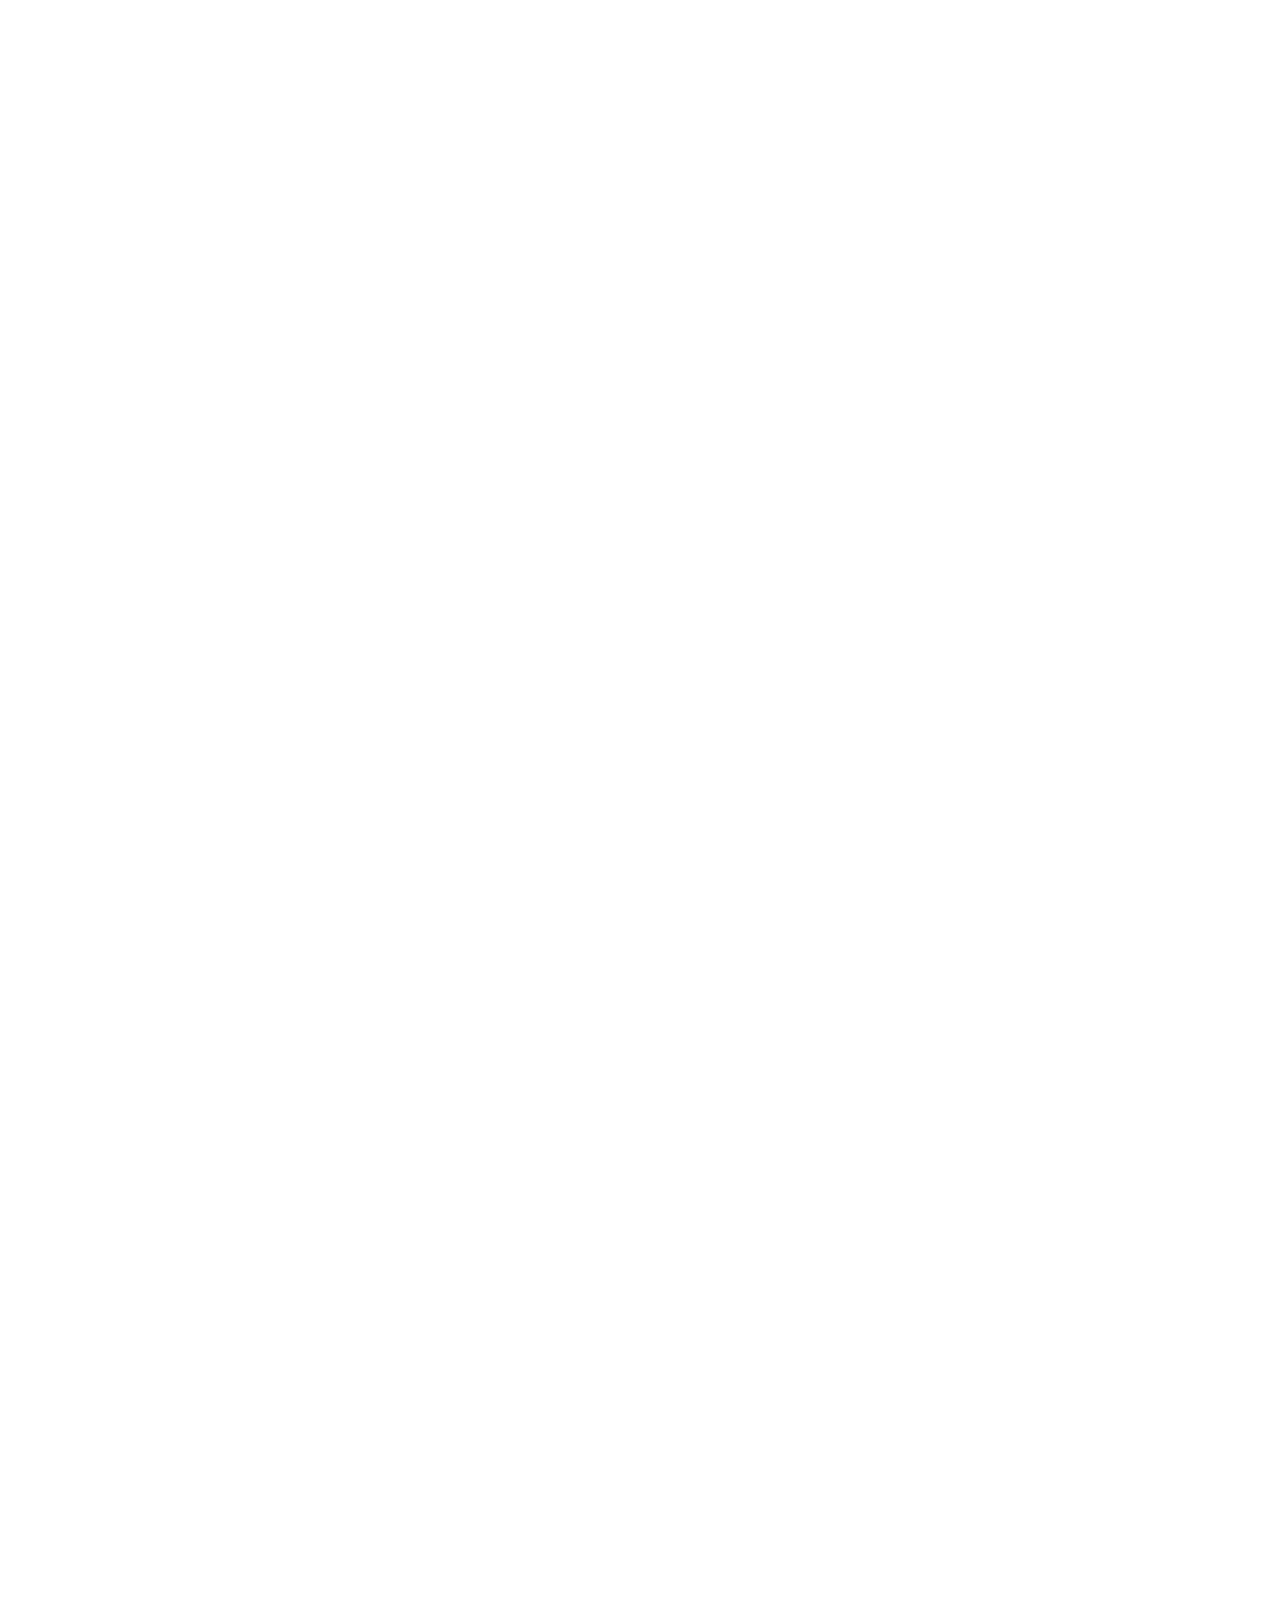
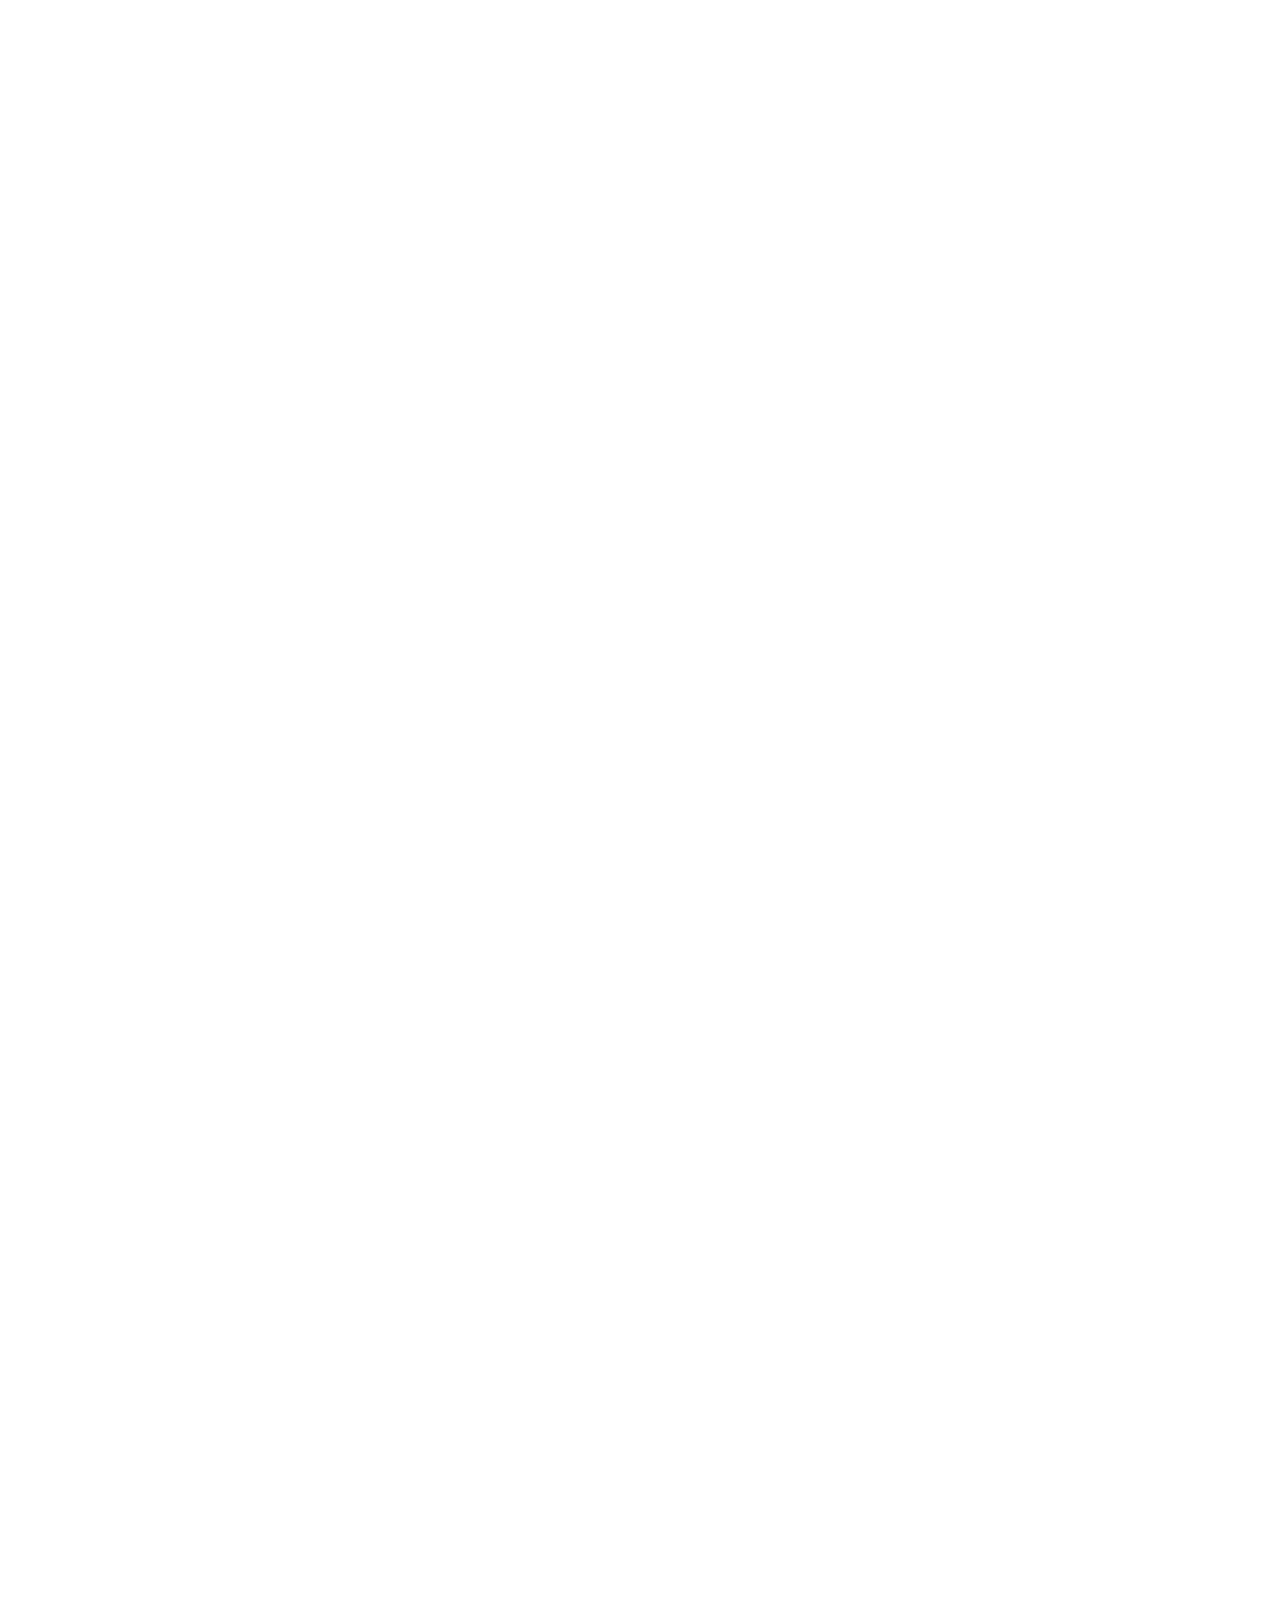
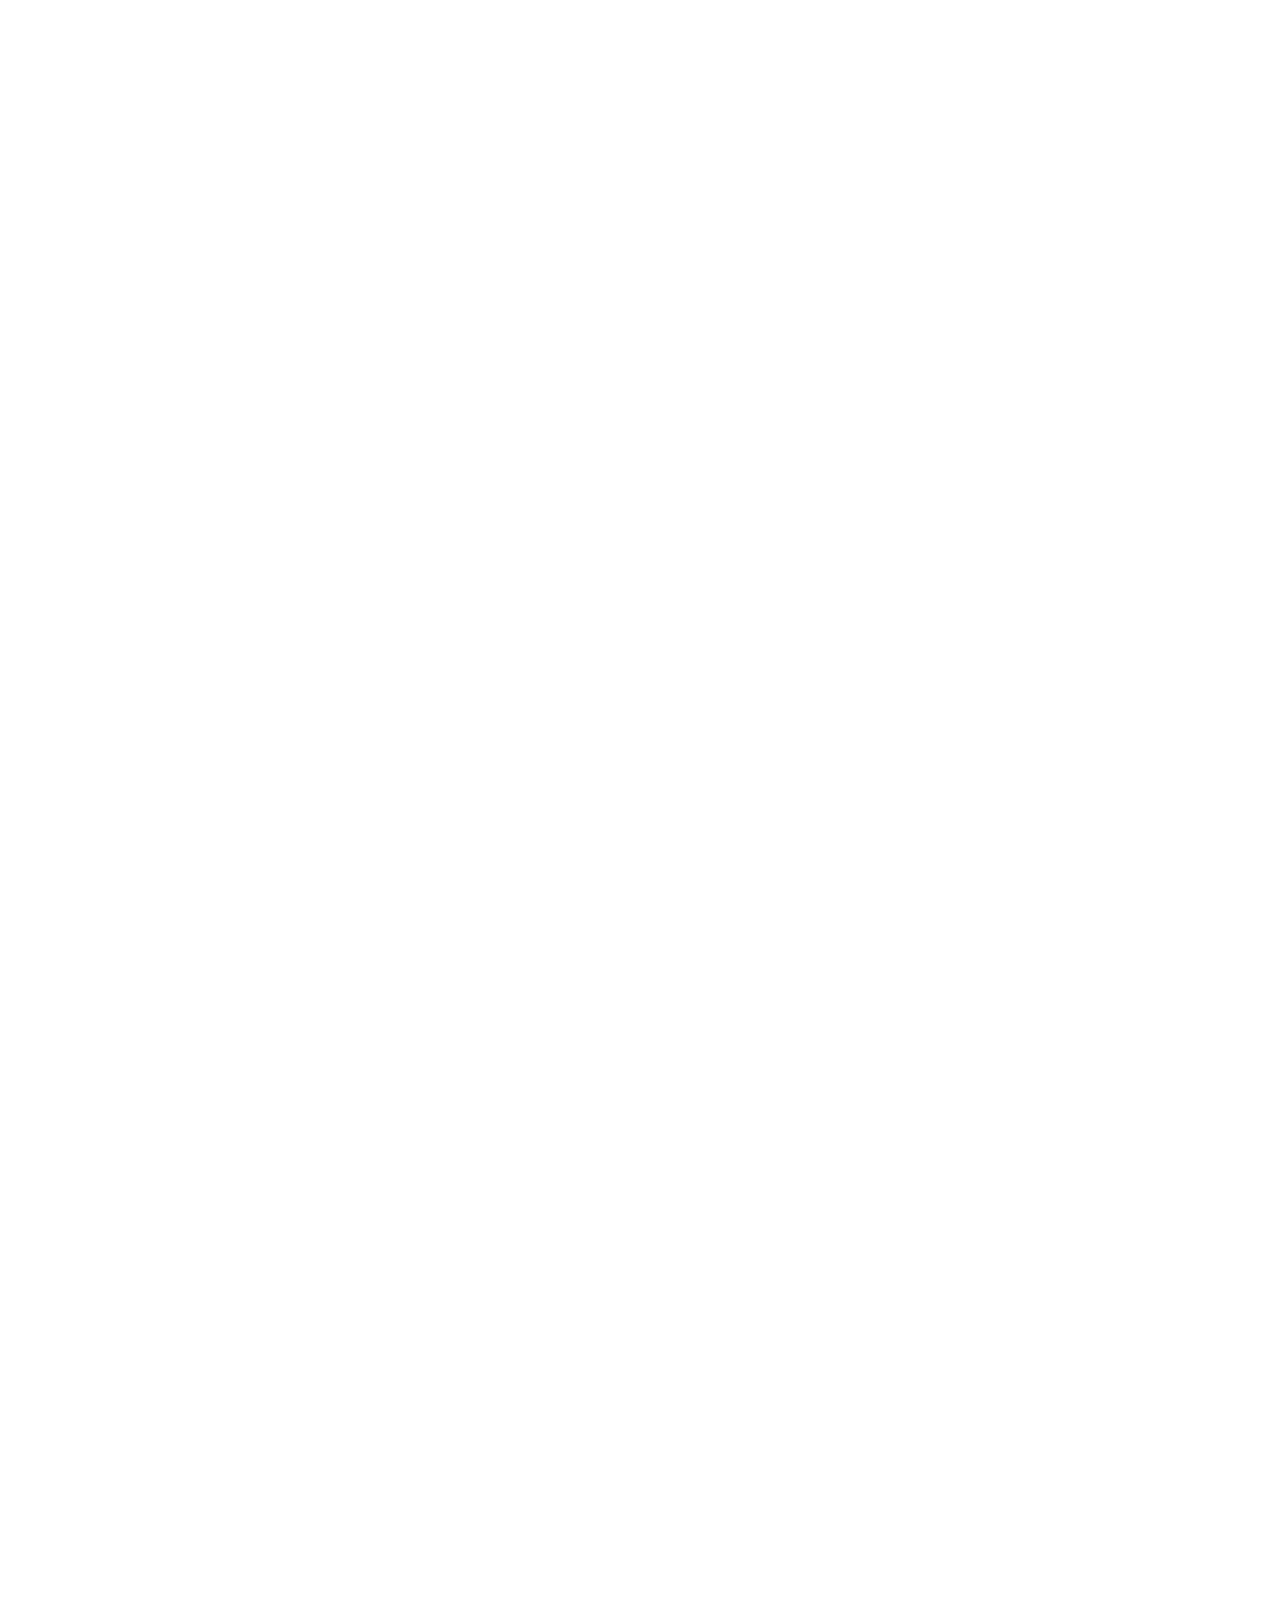
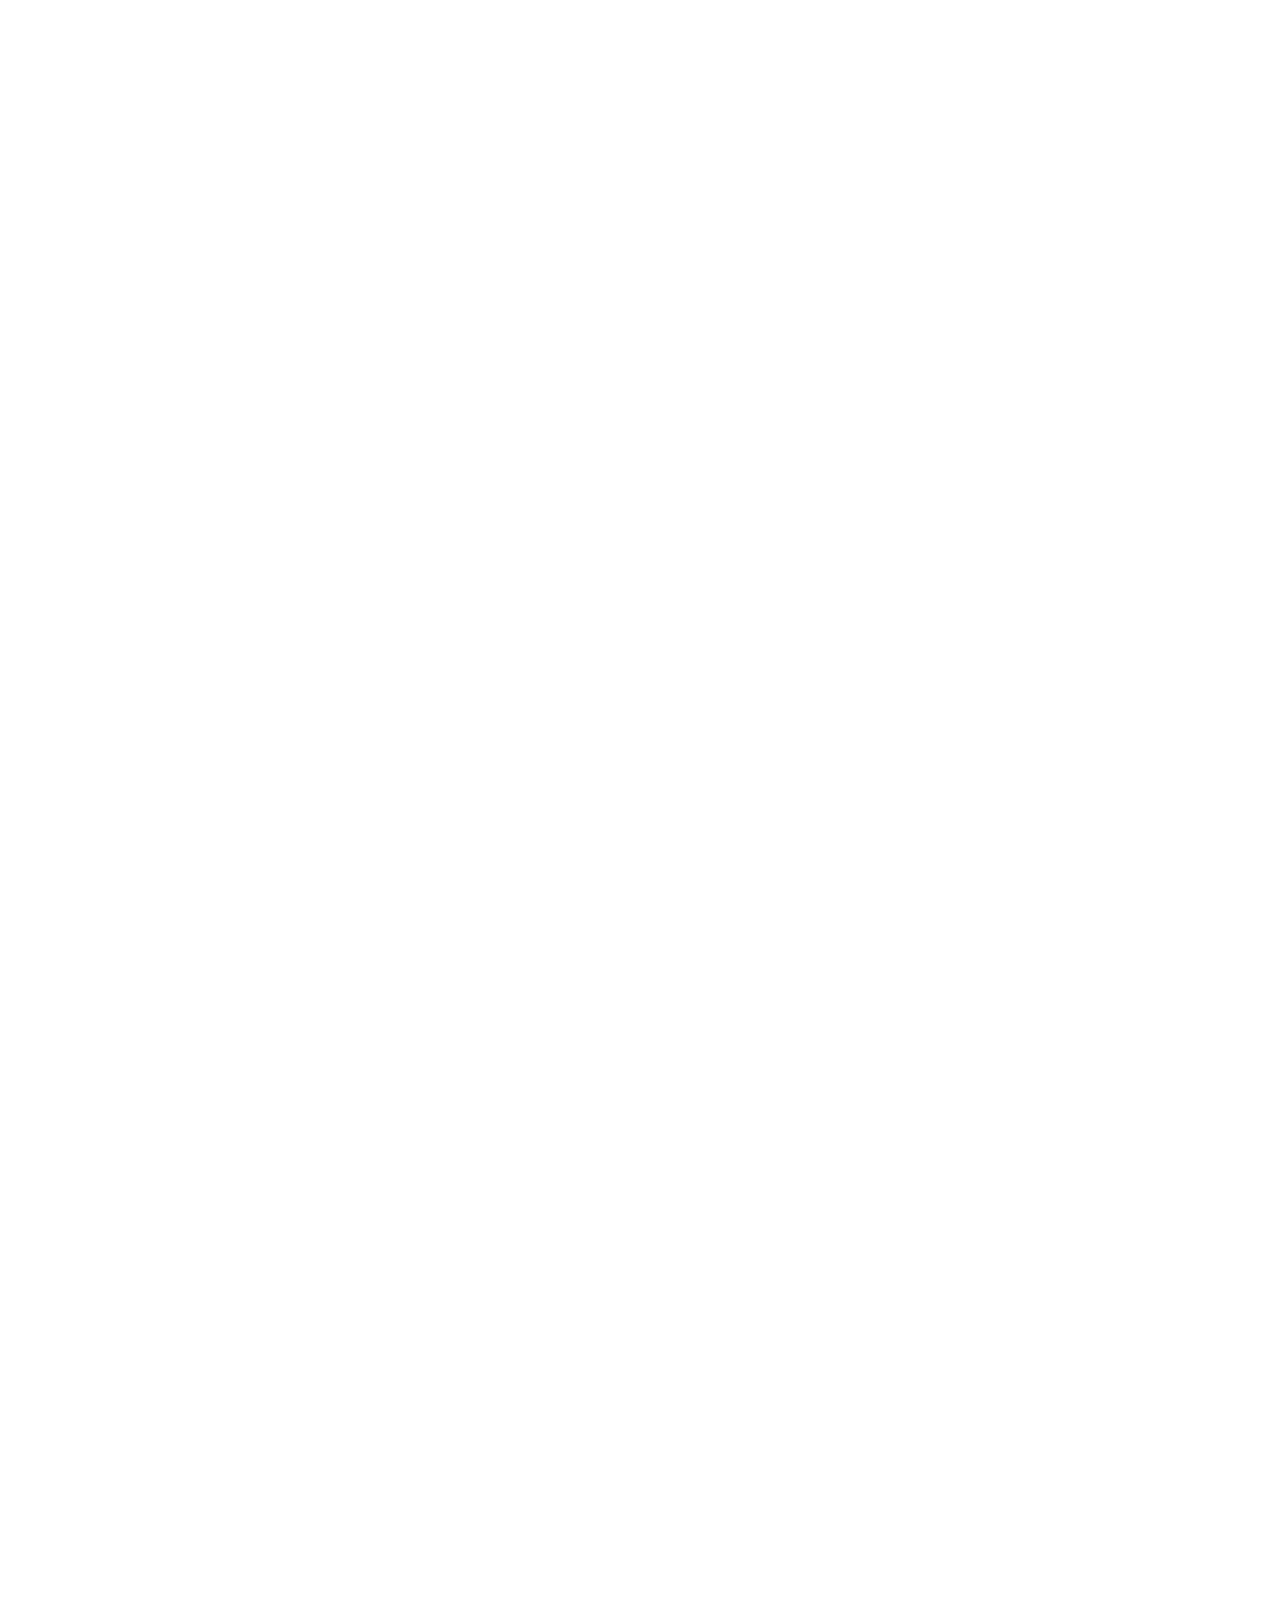
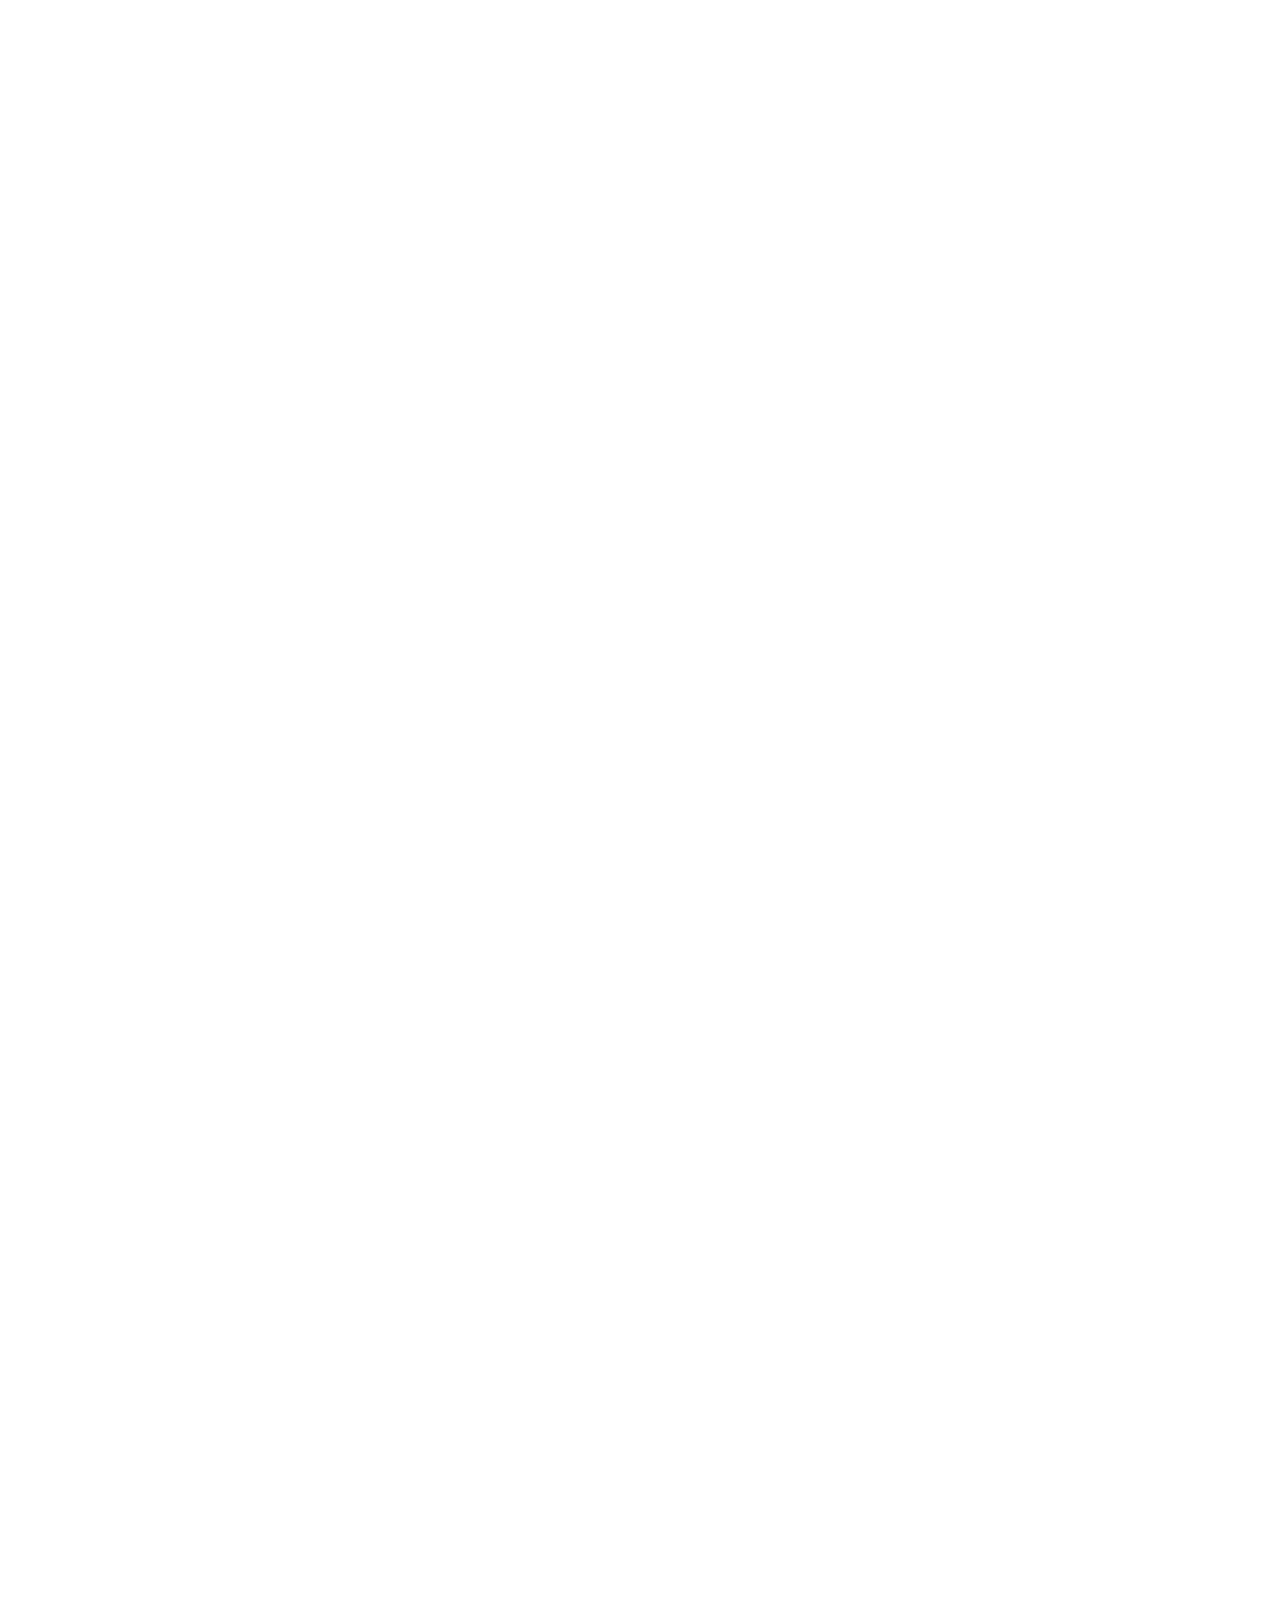
==== commit 2ffab58e: "Add new images to title page" ====
--- a/site/index.html
+++ b/site/index.html
@@ -155,7 +155,7 @@
 	
 <div id="fullpage">
 <!-- Title Page -->  
-    <div class="section" style="background-image:url('images/autumn-clouds-conifers-247474.jpg'); height:100vh!important;">>
+    <div class="section" style="background-image:url('images/title-page.png'); height:100vh!important;">>
 	  <div class="row">
           <div class="col-lg-12">
 		    <div class="container text-center text-image-overlay" style="margin-top:5vh; background-color:rgba(70,70,70,0.5);">
@@ -489,6 +489,9 @@
 			  <p>Fractured rock aquifers occur in bedrock that contains cracks and fractures due to the folding and faulting of the rock over millions of years.  
 			  These types of aquifers are common in mountainous areas.  Springs occur where fractures in the rock intersect the surface (Citizen's Guide to Where 
 			  Your Water Comes From, p.19).</p>
+			  <p>The <a href="https://gis.colorado.gov/dnrviewer/Index.html?viewer=mapviewer" target="_blank">CDSS Map Viewer<img src="images/baseline_launch_black_18dp.png" 
+			  width="12px"/></a> contains spatial data layers of alluvial and bedrock aquifers.  To view these, click on the Geology layer, then click on the dropdown 
+			  menu to click on the Alluvial Aquifer and Bedrock Aquifer sub-layers.</p>
 			  <p>Groundwater is used for city water supplies, industry, irrigation, rural domestic use and livestock watering.  The State Engineer has estimated 
 			  that about 2 million acre-feet of groundwater is pumped and used annually, which amounts to approximately 20% of all water used in Colorado 
 			  (Citizen's Guide to Where Your Water Comes From, p.29).</p>
@@ -544,7 +547,15 @@
 			  agriculture and other purposes.  In general, municipalities seek cleaner water supplies, which often means acquiring mountain supplies.  In some 
 			  cases, exchanges can occur, for example, allowing a municipality to use cleaner mountain water supplies in exchange for agricultural or other users 
 			  taking water from municipal water rights downstream.  This allows different water providers in a region to share infrastructure and water supplies 
-			  to optimize the system.</p>			  
+			  to optimize the system.</p>
+			  <p>Notice how both the South Platte and Arkansas rivers do not gain large amounts of flow like rivers on the West Slope.  Rather, these rivers' widths 
+			  are narrower and a more consistent width along their lengths.  This is an indication that the basins rely on return flows and reuse to utilize 
+			  lower basin supplies to meet multiple needs.</p>			  
+			  <p>Resources for understanding more about return flows in the Basin can be found <a href="http://southplatte.colostate.edu/resources.shtml?expanddiv=none" 
+			  target="_blank">here<img src="images/baseline_launch_black_18dp.png" width="12px"/></a>.  The report <a 
+			  href="resources/parshall-return-of-seepage-on-south-platte.pdf" target=" _blank">"Return 
+			  of Seepage Water to the Lower South Platte River in Colorado"<img src="images/baseline_launch_black_18dp.png" 
+			  width="12px"/>(7.6MB)</a> also provides historical context.</p> 		  
               </div>			
 		    <div class="col-lg-8 side-content">
               <img src="images/snake-diagram.png" frameborder="0"></img>
@@ -613,10 +624,6 @@
 			  District</a>.</p>
 			  <p>The <a href="http://www.northernwater.org/sf/home" target="_blank">Northern Colorado Water Conservancy District (Northern Water)</a> also maintains a 
 			  daily point flow model for the Cache la Poudre River and other rivers, but it is currently not publicly available.</p>
-			  
-			  Change the language from "result in errors" to something like "The flows calculated from upstream reach gage, and diversions and inflows below that gage will 
-			  typically be different from the measured flows at a lower gage. The difference between measured and calculated flows indicates measurement error and unaccounted-for 
-			  inflows and outflows in the stream reach. This difference can be distributed throughout the reach to account for gains and losses between the bounding gages."
             </div>			
 		    <div class="col-lg-9 side-content">
 				<iframe style="max-width:90%" data-src="https://www.lspwcd.org/index_files/PointFlow.htm" scrolling="no" frameborder="0"></iframe>
@@ -681,7 +688,7 @@
 			  <p>This visualization shows the irrigation water requirements for crops grown in select locations in eastern Colorado.  In general, alfalfa requires the 
 			  most water, followed by sugar beets (Source: <a href="http://extension.colostate.edu/topic-areas/agriculture/seasonal-water-needs-and-opportunities-for-limited-irrigation-for-colorado-crops-4-718/" 
 			  target="_blank">CSU Extension Fact Sheet: Seasonal Water Needs and Opportunities for Limited Irrigation for Colorado Crops)<img src="images/baseline_launch_black_18dp.png" 
-			  width="12px"/></a>.</p>
+			  width="12px"/></a>.</p>			  
 			  <p>Some additional considerations are:</p>
 			  <ul>
 			    <li>Crops need water more at specific times, such as <a href="http://extensionpublications.unl.edu/assets/html/g1850/build/g1850.htm" target="_blank">when corn 
@@ -708,9 +715,14 @@
               <h2>Water Demands - Agriculture</h2>
 			  <p>Agricultural producers rely on various data to help make decisions about the upcoming irrigation season, including reservoir storage conditions, snowpack 
 			  conditions, water rental programs and other information.  Water use for each agricultural producer and ditch system depends on the location, conditions 
-			  and operations of the system, as well as the seniority of their water rights.  This interactive visualization shows diversion records for five ditches in 
-			  the Basin and illustrates some conditions and circumstances under which ditches divert water for agricultural purposes.  To select/deselect a ditch on the 
-			  plot, click on the ditch in the legend at the bottom.</p>
+			  and operations of the system, as well as the seniority of their water rights.</p>  
+			  <p>When water is diverted from the river to agricultural land, it is done via a system of canals and/or ditches.  These systems are not 100 percent efficient, 
+			  meaning that some water is lost during conveyance.  Because of this, there is a need to divert more water from the river than is necessary for crop consumption.  
+			  Water lost during conveyance, however, is not necessarily truly lost, as it returns to the groundwater and ultimately to the river as return flows for use by 
+			  downstream water users.  Similarly, the amount of return flow varies by the method of irrigation (flood vs. sprinkler vs. drip).  Changing irrigation methods 
+			  has impacts on downstream users and the environment.</p>
+			  <p>This interactive visualization shows diversion records for five ditches in the Basin and illustrates some conditions and circumstances under which ditches 
+			  divert water for agricultural purposes.  To select/deselect a ditch on the plot, click on the ditch in the legend at the bottom.</p>
 			  <ul>
 			    <li><span style="color:#6baed6;">Brantner Ditch</span>:  this is an example of a ditch with senior water rights that is able to support the same use nearly 
 				every year because of those senior rights.  To clearly see this, click on the other ditch names in the legend to "turn off" those ditches so that only 
@@ -730,7 +742,7 @@
 			  historical consumptive use based on historical weather data, crops and irrigation practices requires analysis, such as the CDSS 
 			  <a href="https://www.colorado.gov/pacific/cdss/consumptive-use-statecu" target="_blank">StateCU<img src="images/baseline_launch_black_18dp.png" 
 			  width="12px"/></a> software.  The value of agricultural water that might be transferred to a municipality depends on its water right priority date, yield during 
-			  high demand times of the year and ability to deliver water to the water treatment plant or other location.</p>
+			  high demand times of the year and ability to deliver water to the water treatment plant or other location.</p>		  
               </div>			
 		    <div class="col-lg-8 side-content">
 			       <iframe style="width:90%;" src="visualizations/ag-diversion-hydrographs.html" frameborder="0"></iframe>	 	
@@ -1003,9 +1015,14 @@
 			  water into underlying aquifers for use in the future.  During periods of abundant water supply, Denver Water would take drinking water from 
 			  water mains and inject it into wells in the Denver Basin aquifer system.  The same wells would then pump the water back up from the aquifers when 
 			  drier conditions are present.</p>
-			  <p>This short video from Denver Water describes more about the ASR project.  More information can also be found at 
+			  <p>This short video from Denver Water describes more about its ASR project.  More information can also be found at 
 			  <a href="https://www.denverwater.org/your-water/water-supply-and-planning/aquifer-storage-and-recovery-study" target="_blank">Denver Water's 
-			  website<img src="images/baseline_launch_black_18dp.png" width="12px"/></a>.</p>			  
+			  website<img src="images/baseline_launch_black_18dp.png" width="12px"/></a>.</p>
+			  <p>Other water providers that use or are experimenting with aquifer storage include <a href="http://centennialwater.org/wp-content/uploads/2012/04/WaterSupplyFactSheet2012.pdf" 
+			  target="_blank">Centennial Water and Sanitation District<img src="images/baseline_launch_black_18dp.png" width="12px"/></a>, 
+			  <a href="http://co-castlerock2.civicplus.com/1792/Groundwater" target="_blank">Town of Castle Rock<img src="images/baseline_launch_black_18dp.png" 
+			  width="12px"/></a> and <a href="https://www.eccv.org/watersupply" target="_blank">East Cherry Creek Valley Water and Sanitation District<img src="images/baseline_launch_black_18dp.png" 
+			  width="12px"/></a>.</p>
             </div>			
 		    <div class="col-lg-8 side-content">
                 <iframe style="max-width:90%" src="https://www.youtube.com/embed/VgU19l6OD3g" frameborder="0" allow="autoplay; encrypted-media" allowfullscreen></iframe>
@@ -1030,7 +1047,10 @@
 			  the <a href="http://www.northernwater.org/WaterProjects/C-BTProject.aspx" target="_blank">Colorado-Big Thompson Project<img src="images/baseline_launch_black_18dp.png" 
 			  width="12px"/></a> (Northern Water), <a href="https://www.denverwater.org/your-water/water-supply-and-planning/collection-system" target="_blank">Roberts Tunnel 
 			  Collection System<img src="images/baseline_launch_black_18dp.png" width="12px"/></a> (Denver Water) and the <a href="https://www.denverwater.org/your-water/water-supply-and-planning/collection-system" 
-			  target="_blank">Moffat Collection System<img src="images/baseline_launch_black_18dp.png" width="12px"/></a> (Denver Water).</p>			  
+			  target="_blank">Moffat Collection System<img src="images/baseline_launch_black_18dp.png" width="12px"/></a> (Denver Water).  Many municipal water 
+			  providers in the Basin rely on imported water.  For example, the Colorado-Big Thompson Project delivers water to 
+			  <a href="http://www.northernwater.org/WaterProjects/WaterDistribution.aspx" target="_blank">33 municipal entities<img src="images/baseline_launch_black_18dp.png" width="12px"/></a>, 
+			  including Fort Collins, Boulder and Longmont.</p>			  
 			  <p>The table below lists the average annual amount of water that is diverted by each transbasin diversion, in acre-feet.</p>
 				<div id='clusterize2' class='clusterize' style="width: 100%; height: 380px;"></div>
 				  <script>
@@ -1257,7 +1277,7 @@
         			 <p><a href="http://cwcb.state.co.us/water-management/water-supply-planning/Pages/main.aspx" target="_blank">Colorado Water 
         			  Conservation Board Water Supply Planning Section</a></p>
         			 <p>Questions or feedback?  Contact Lacey Williams, lacey@coloradowater.org</p>
-        			 <p>Last update:  October 11, 2018</p>
+        			 <p>Last update:  October 15, 2018</p>
               </div>
             </div>
           </div>
@@ -1268,8 +1288,7 @@
         <div class="container text-center blue-bkgd-text">
               <h2>Sources</h2>
 			  <p>Water cycle image available from the <a href="https://water.usgs.gov/edu/watercycle.html" target="_blank">U.S. Geological Survey</a>.</p>
-			  <p>Lake Haiyaha in Rocky Mountain National Park available from <a href="https://pixabay.com/" target="_blank">Pixabay</a>.</p>
-			  <p>River with fall colors image available from <a href="https://www.pexels.com/" target="_blank">Pexels</a>.</p>
+			  <p>Lake Haiyaha in Rocky Mountain National Park and Cherry Creek in Denver available from <a href="https://pixabay.com/" target="_blank">Pixabay</a>.</p>
         </div>	
       </div>
 <!-- Instructions Page -->		  
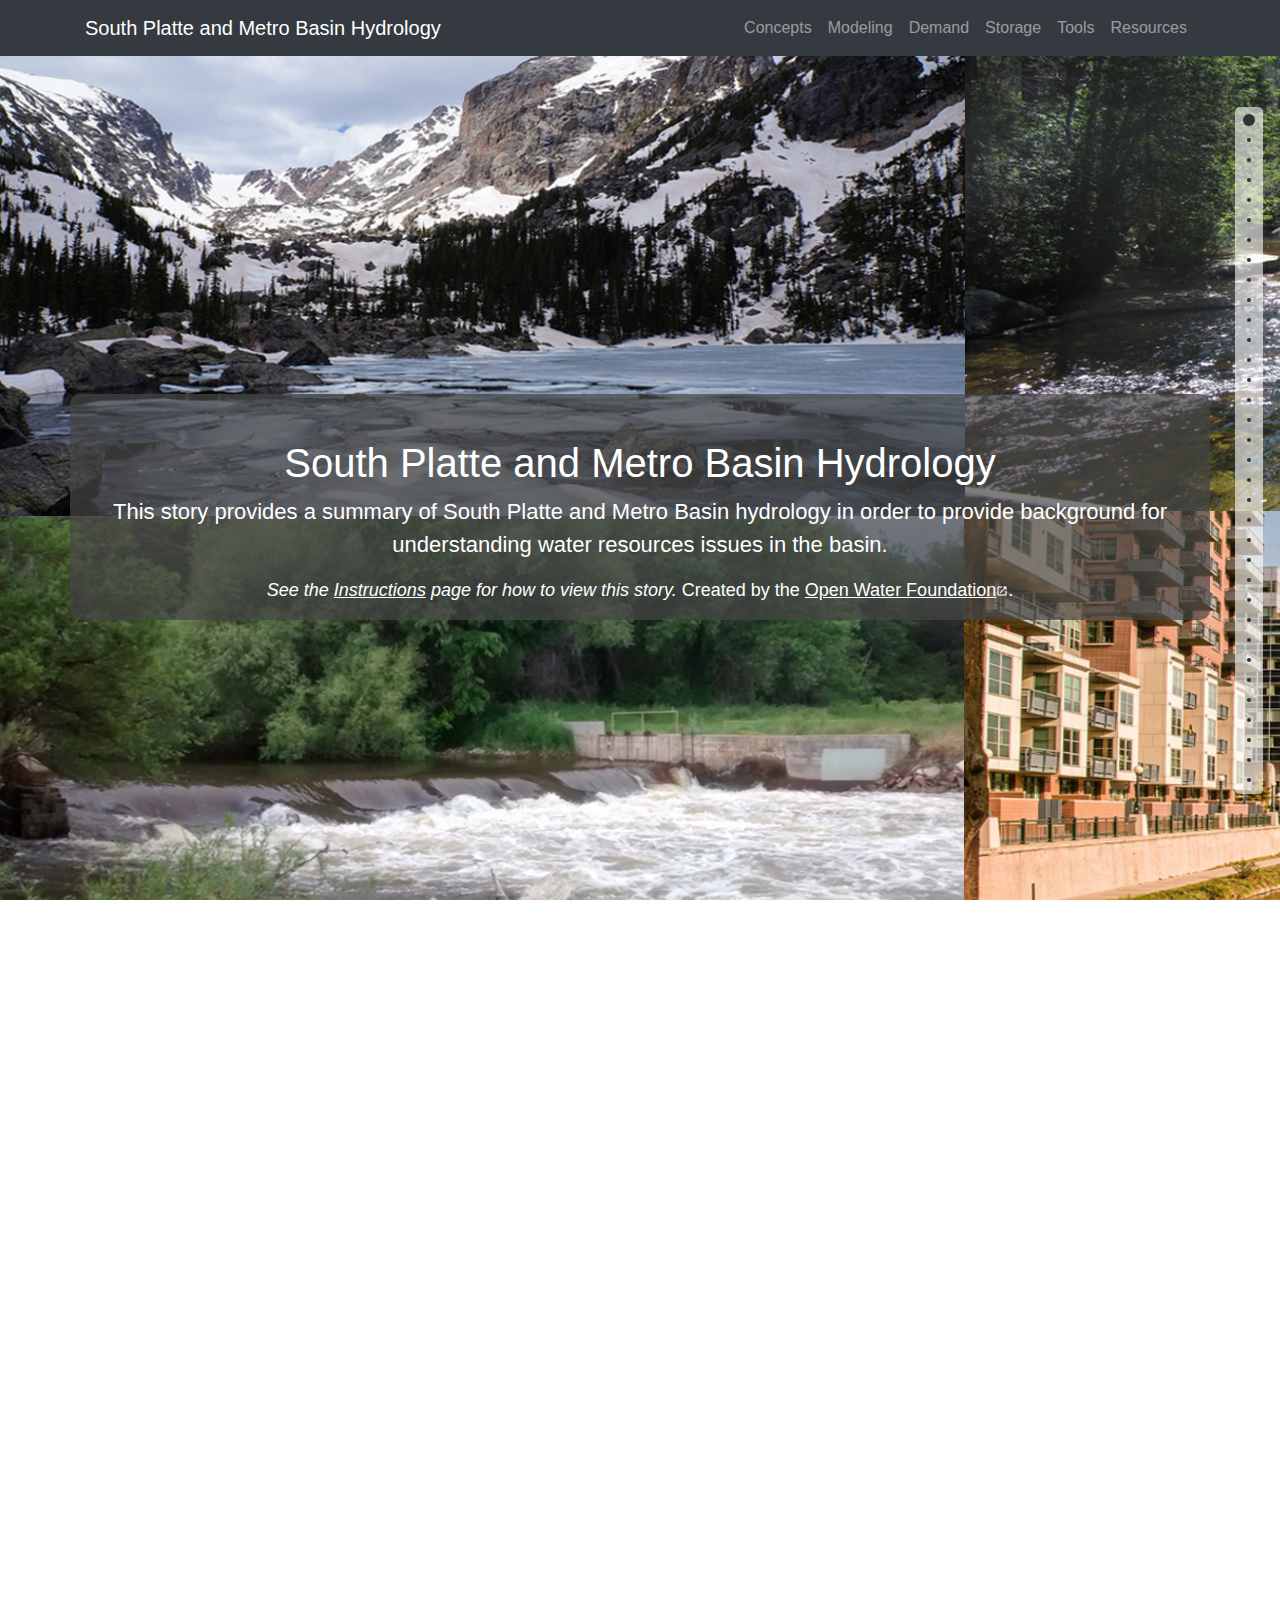
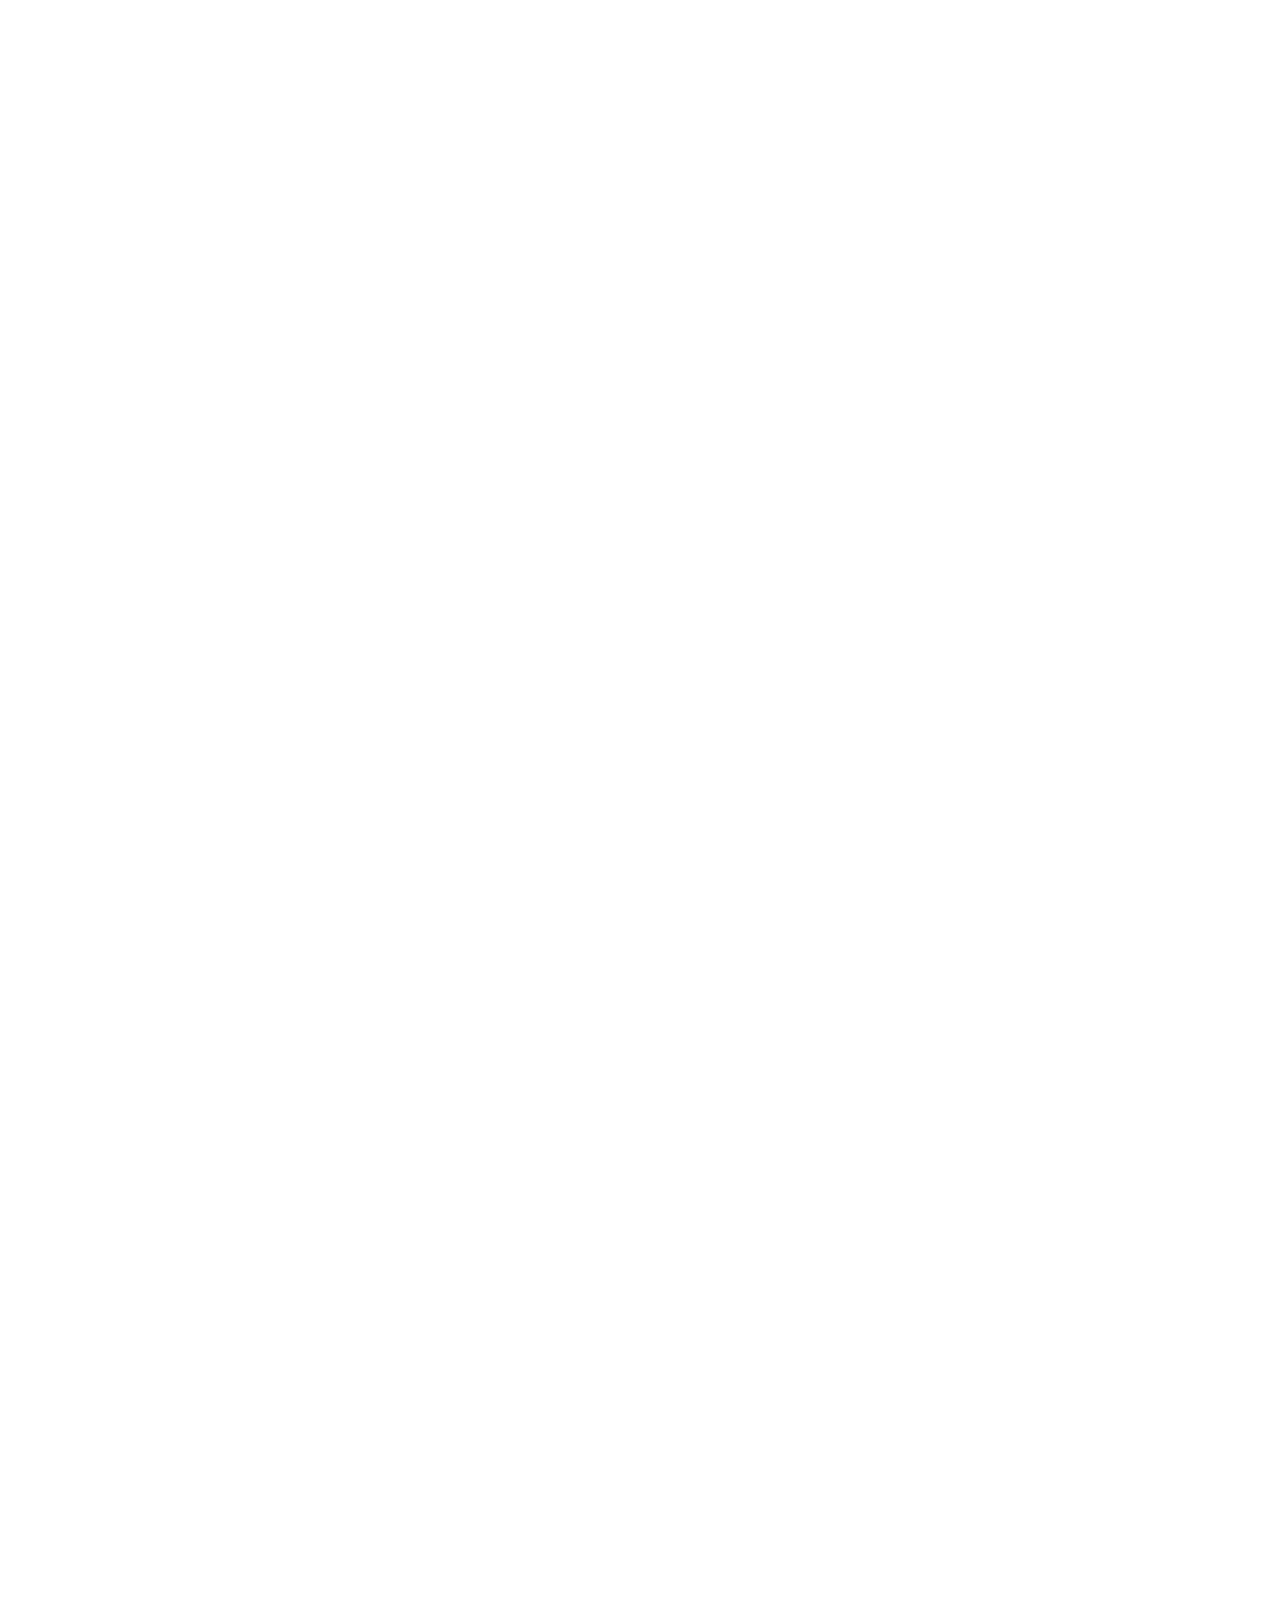
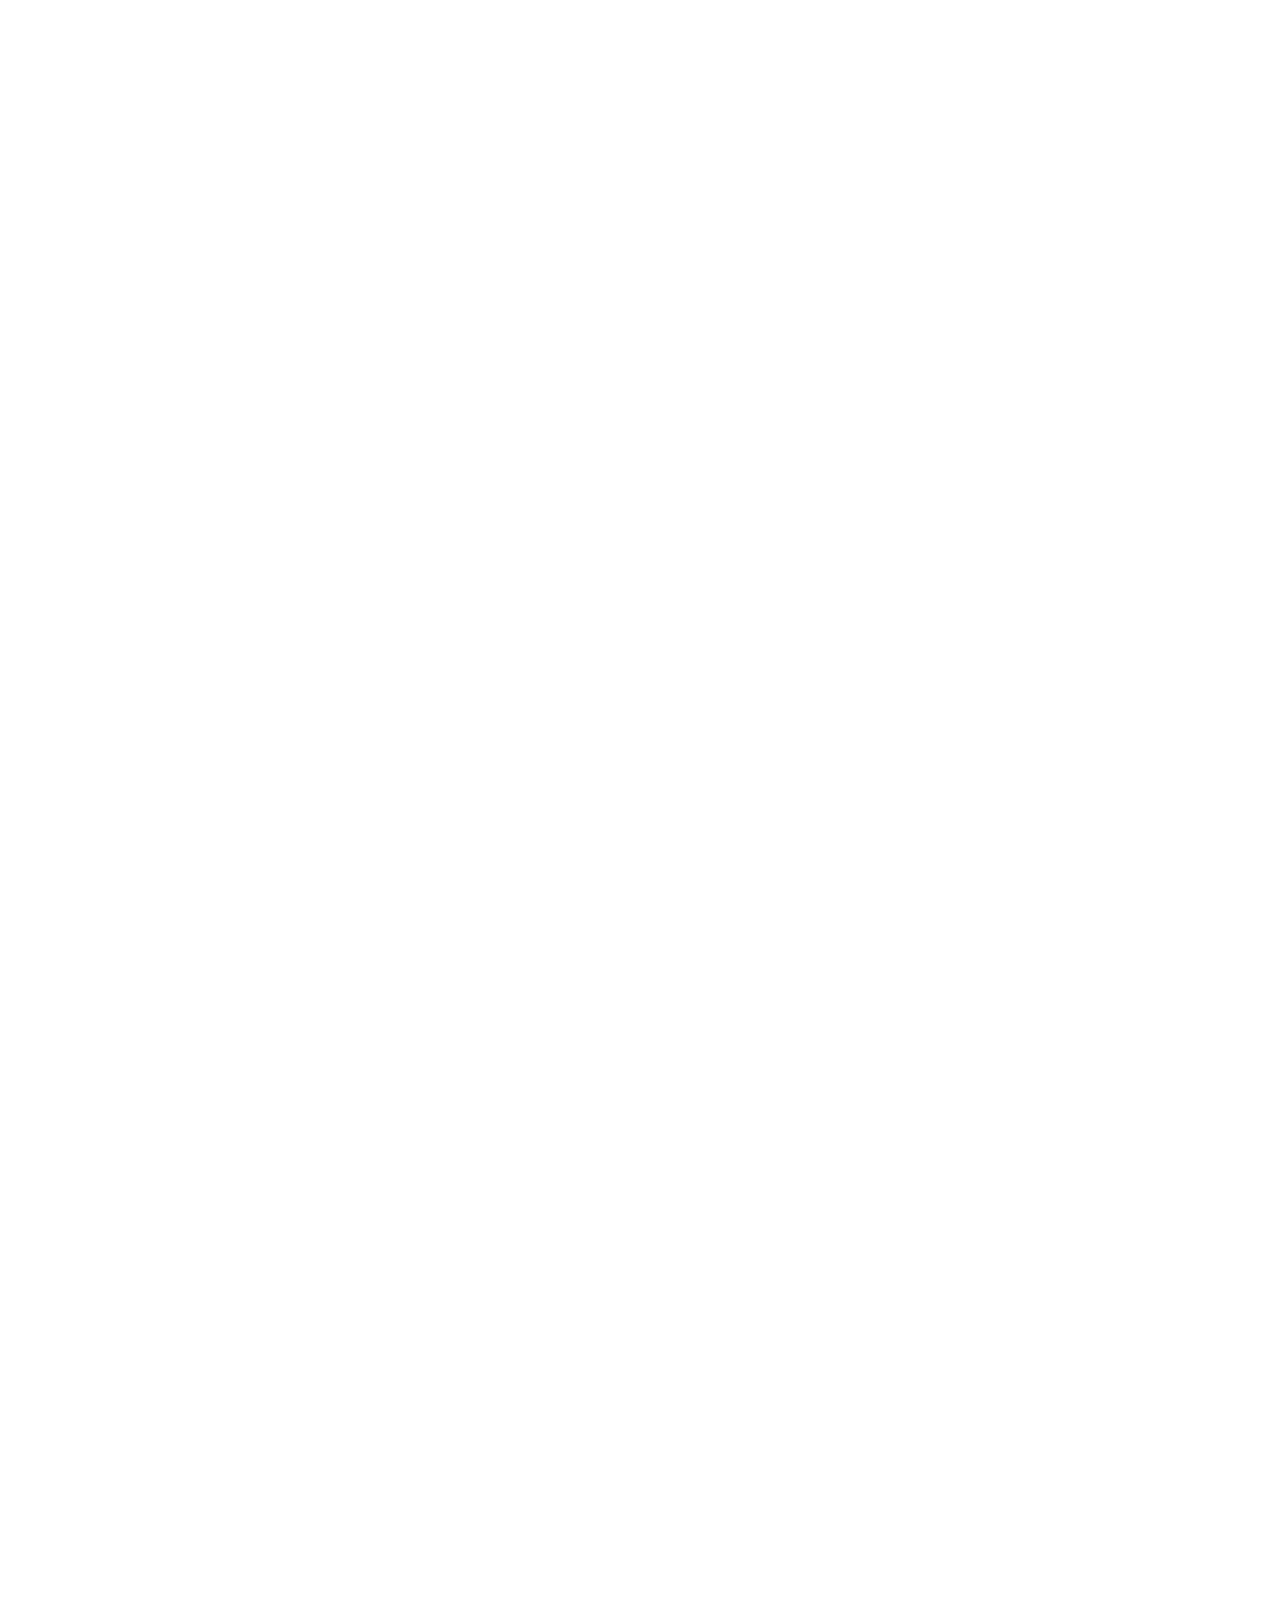
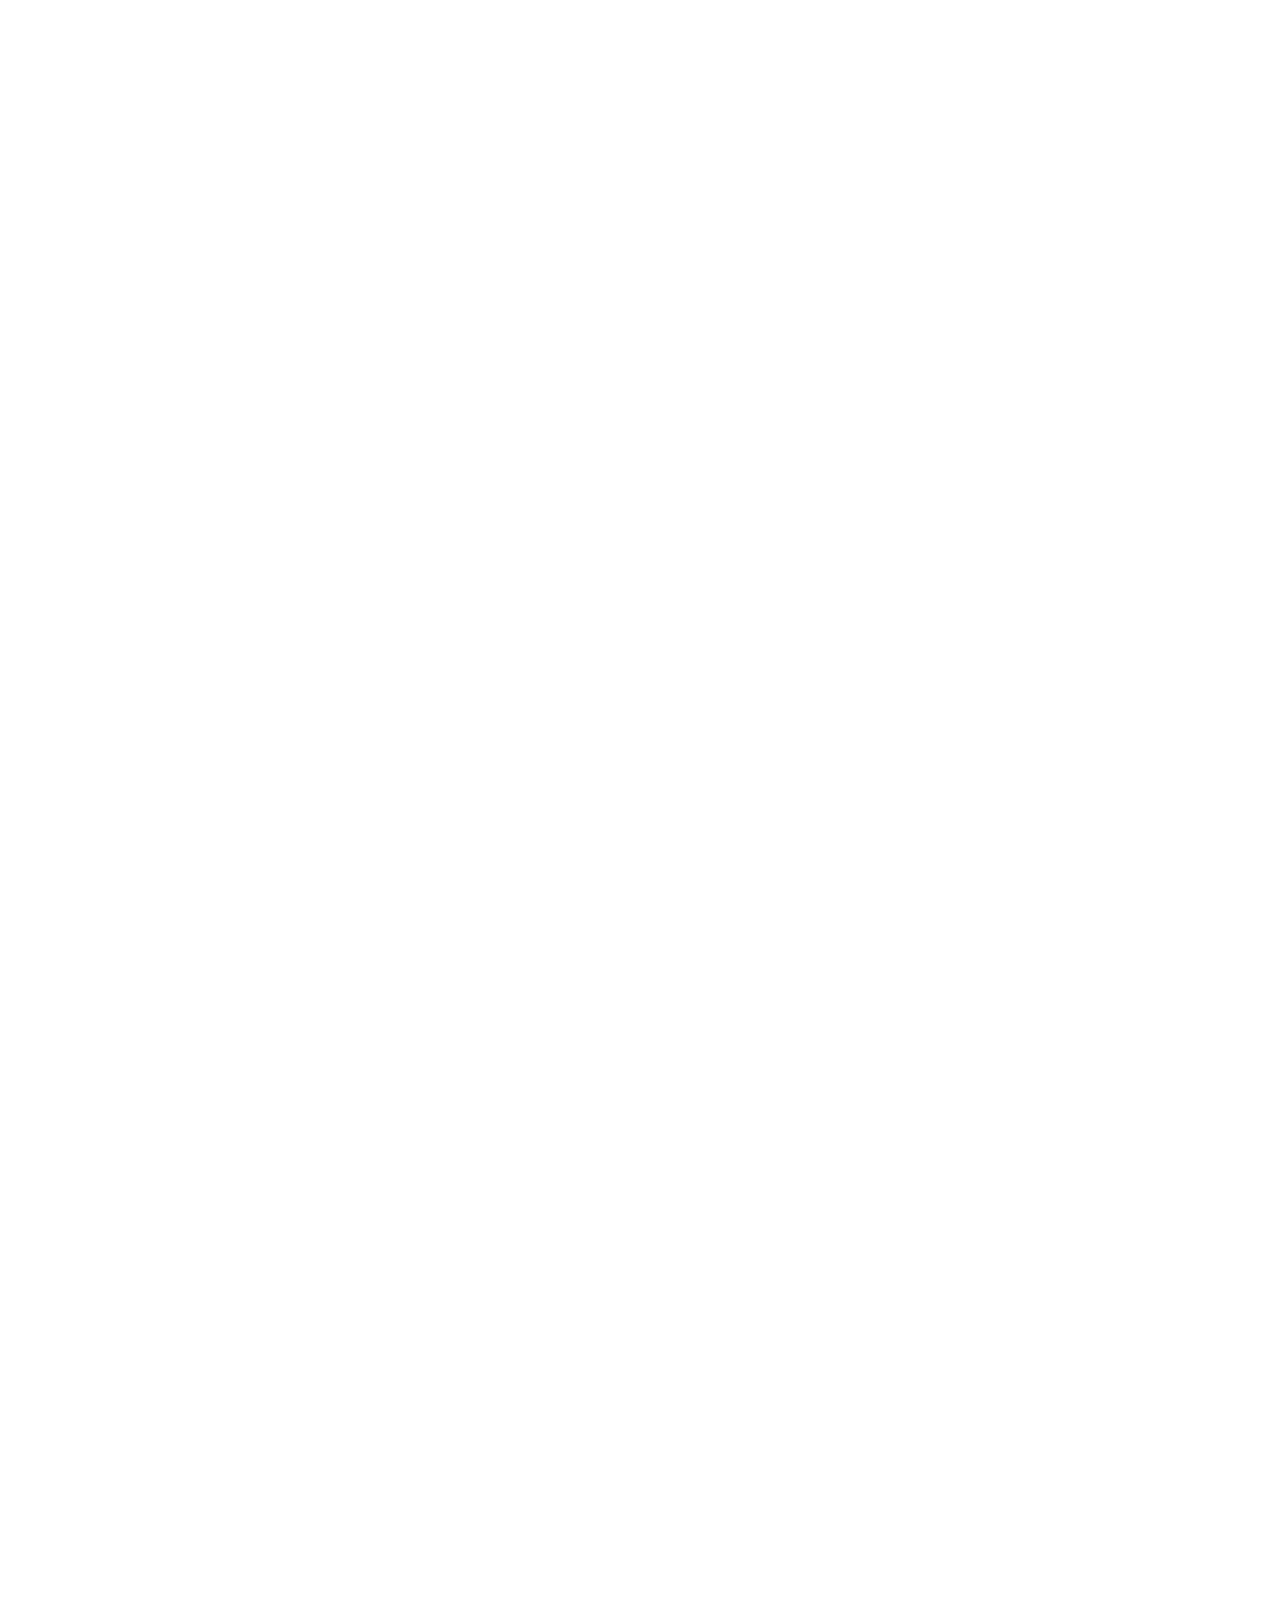
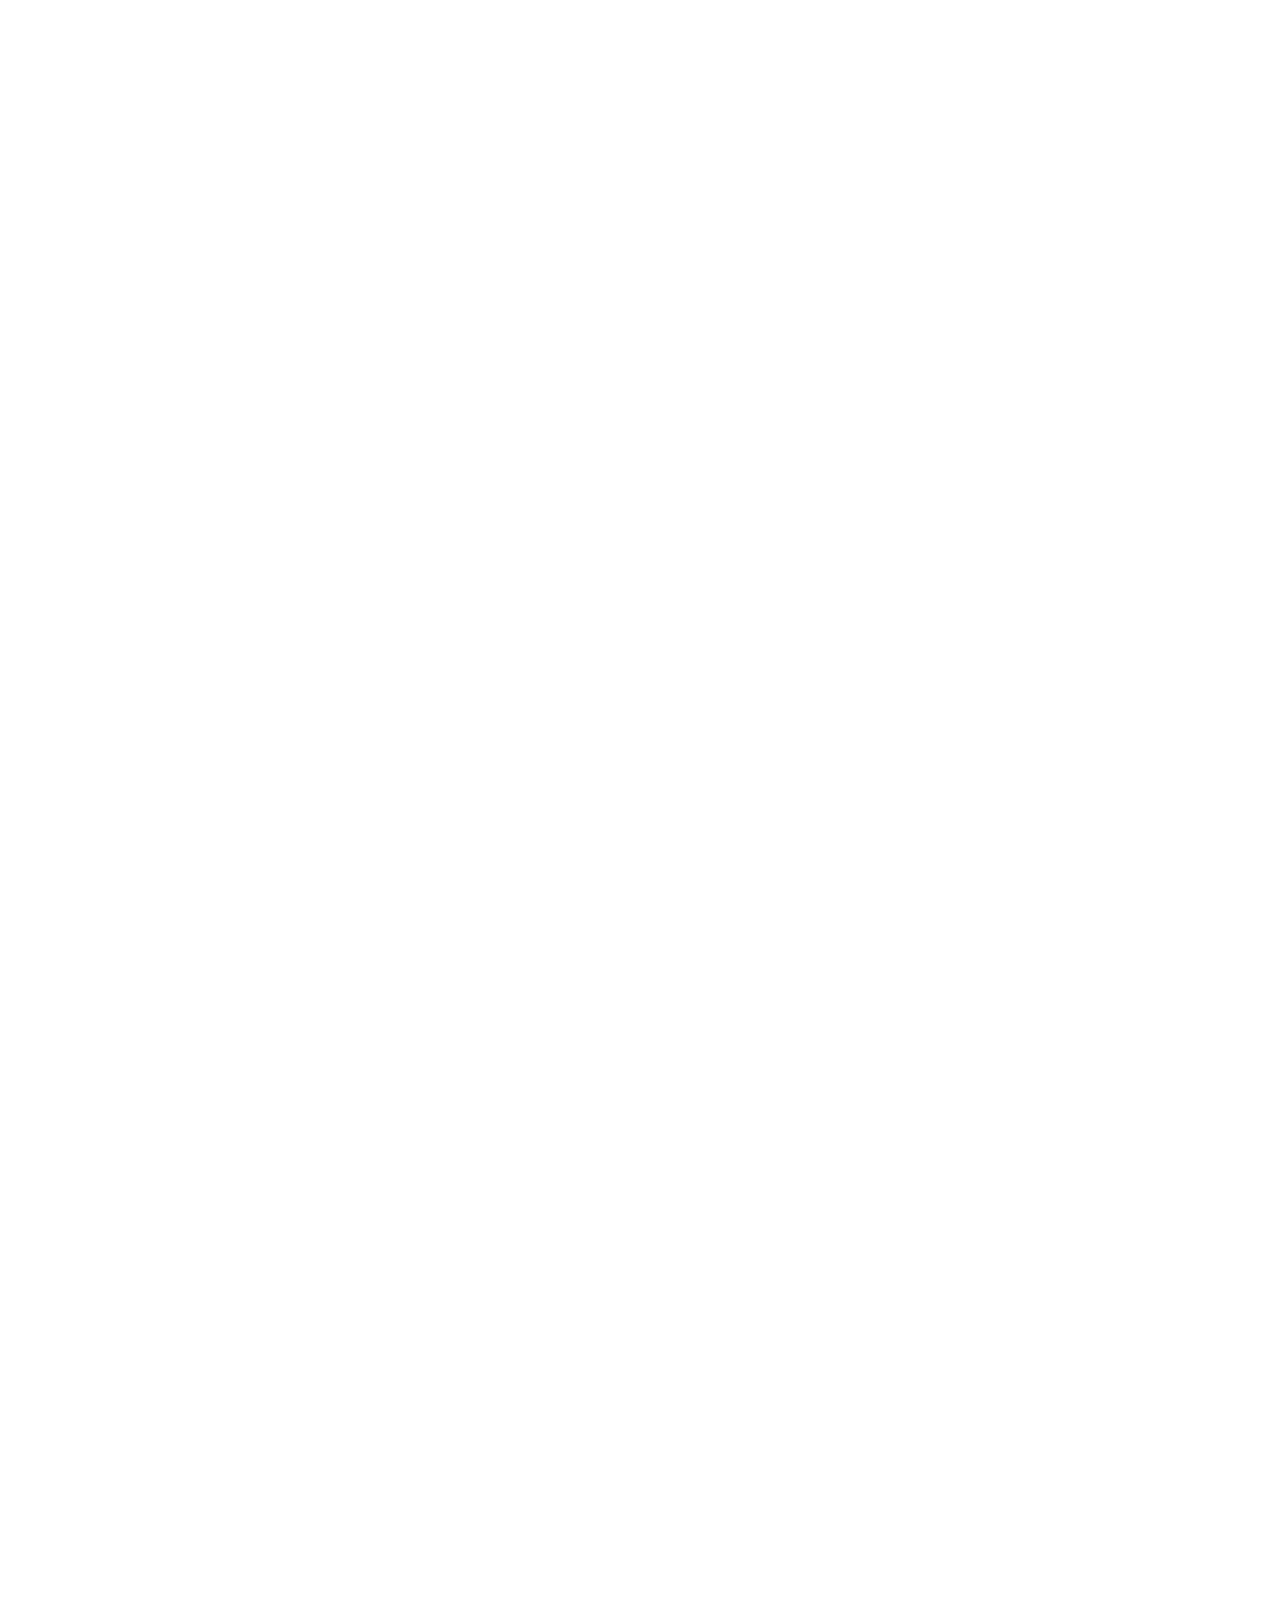
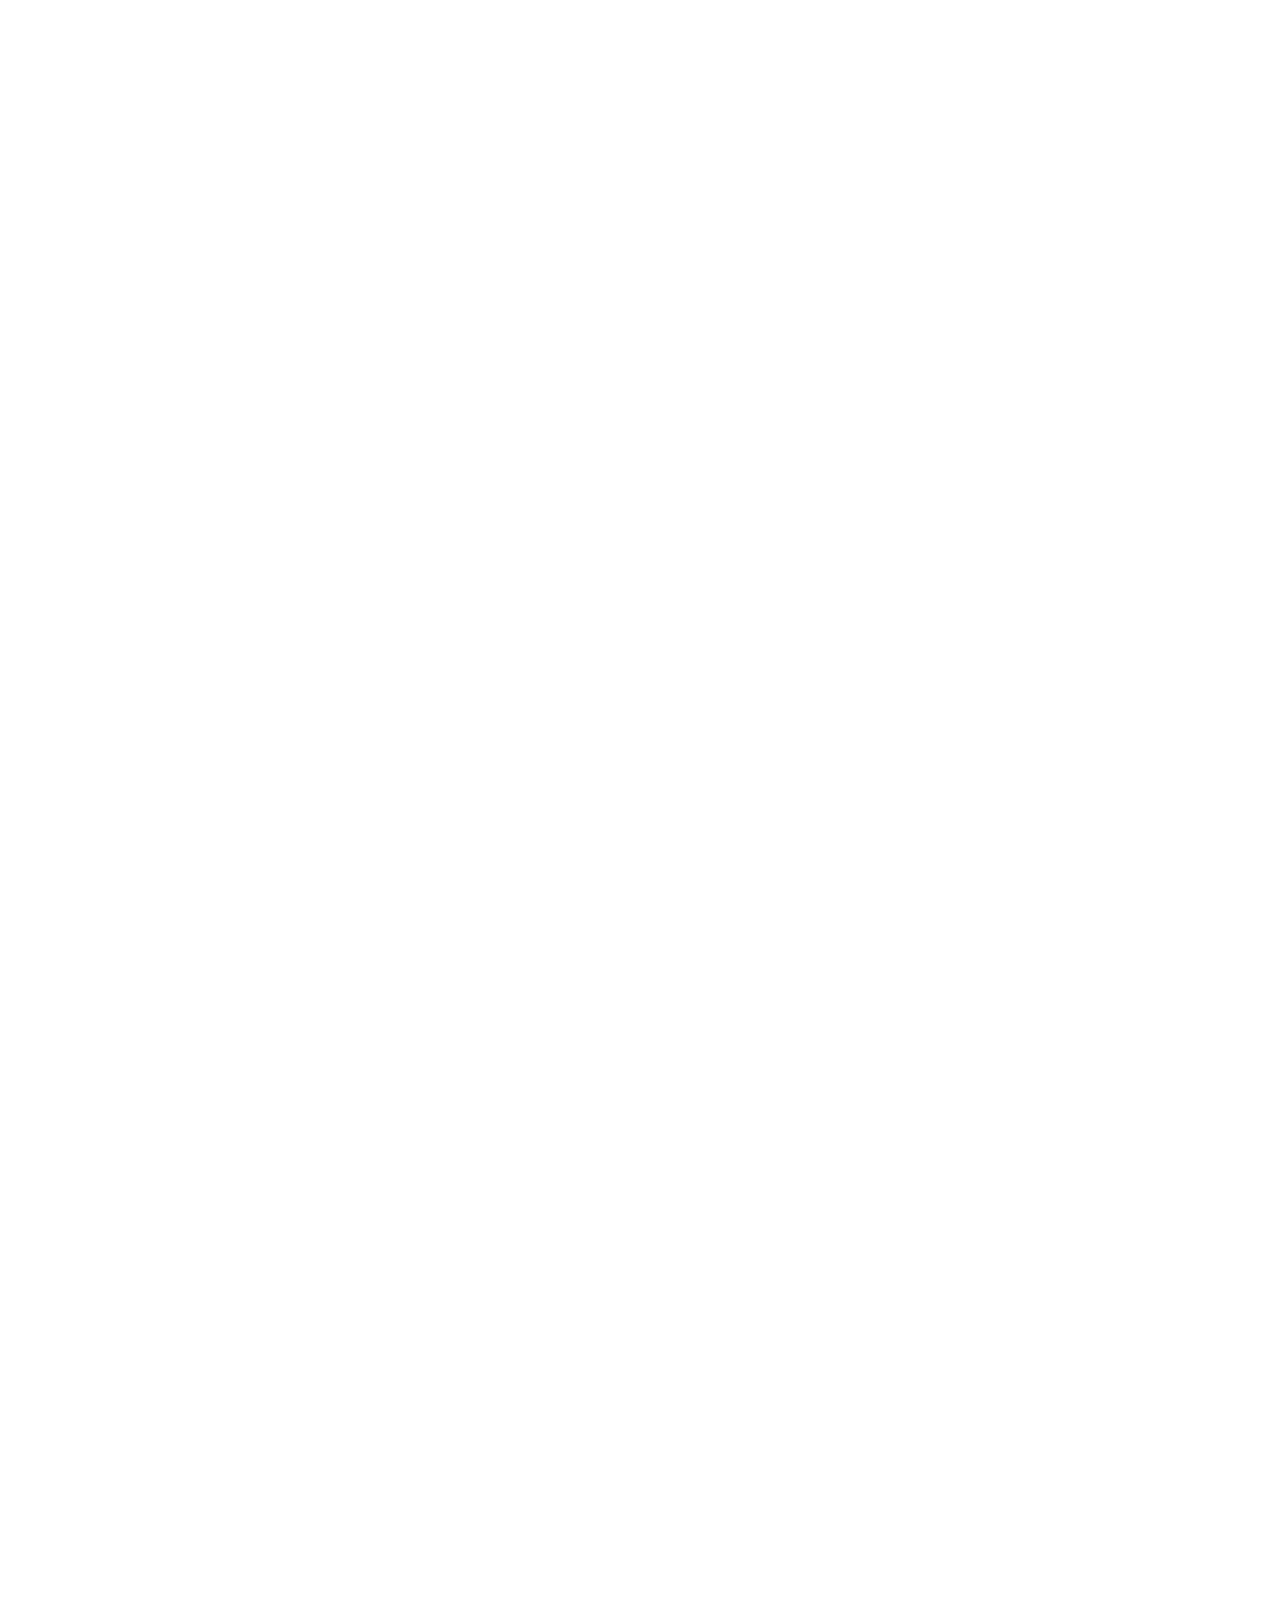
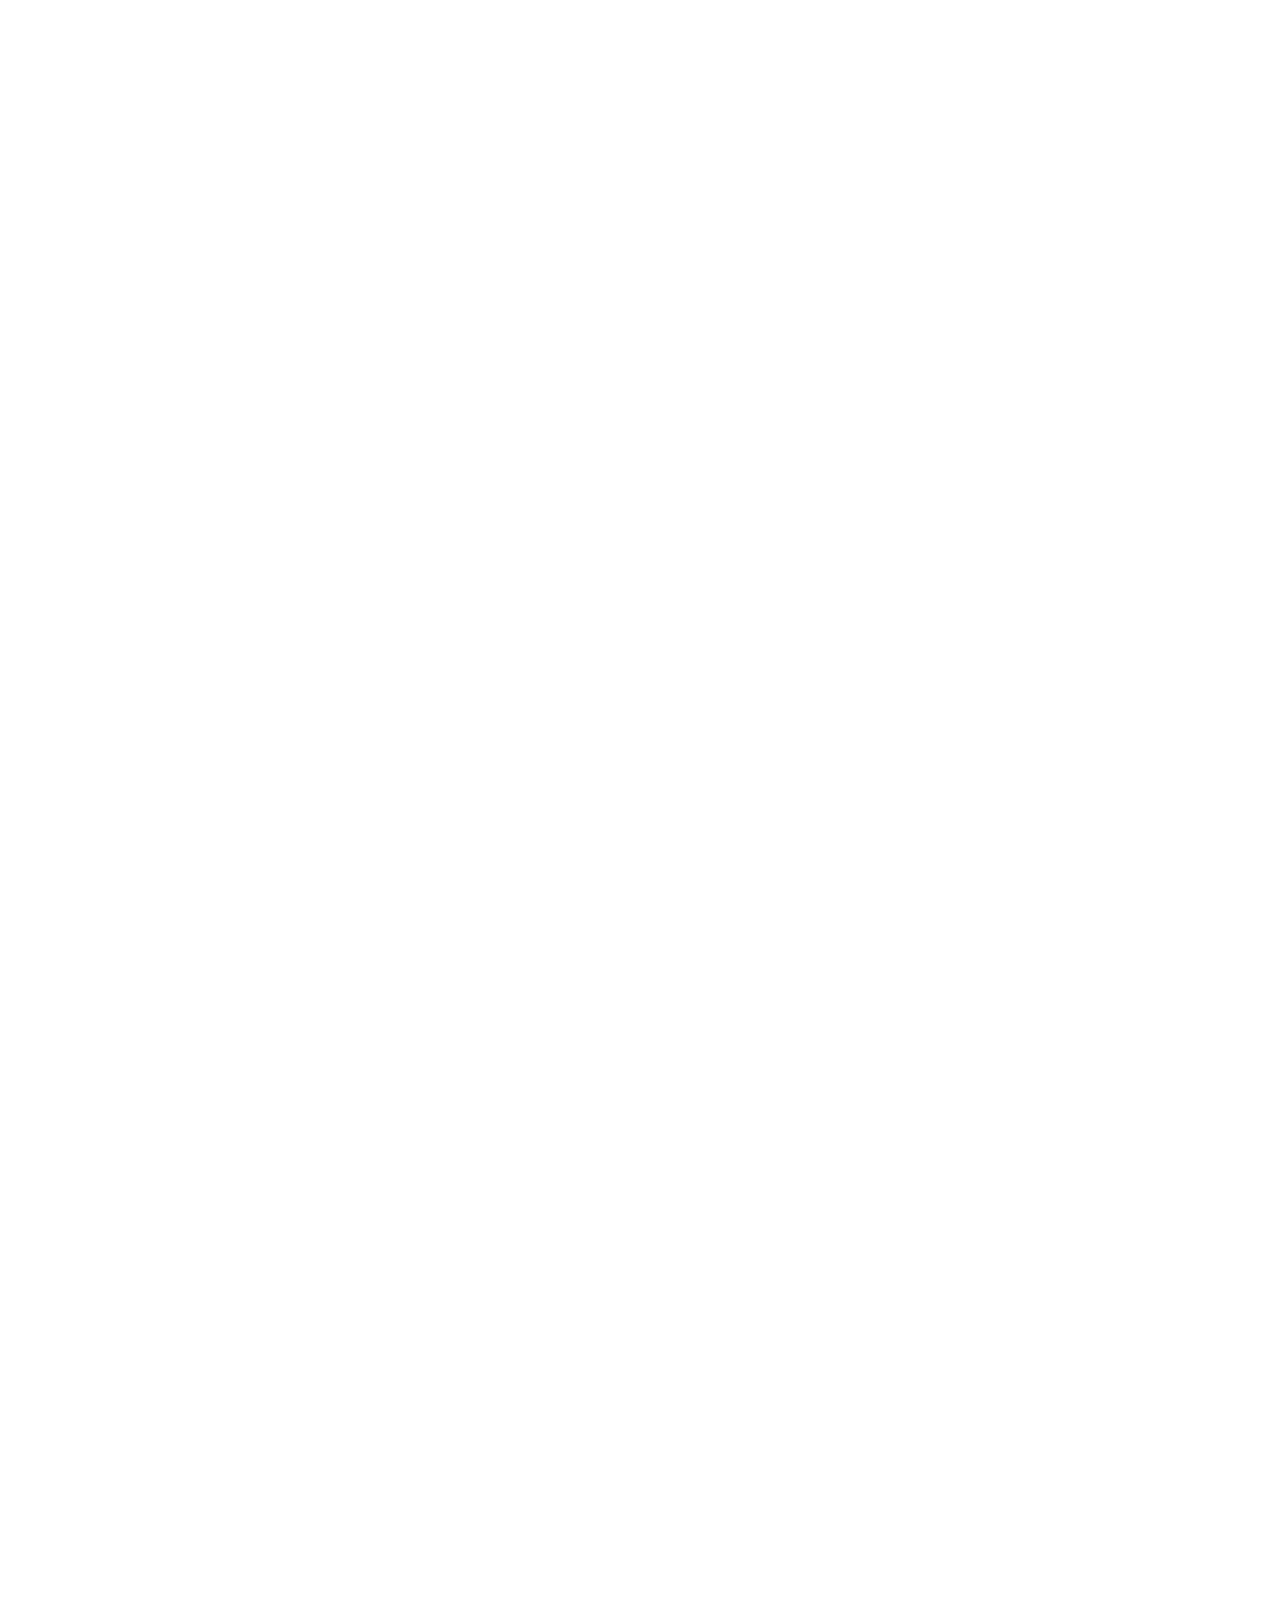
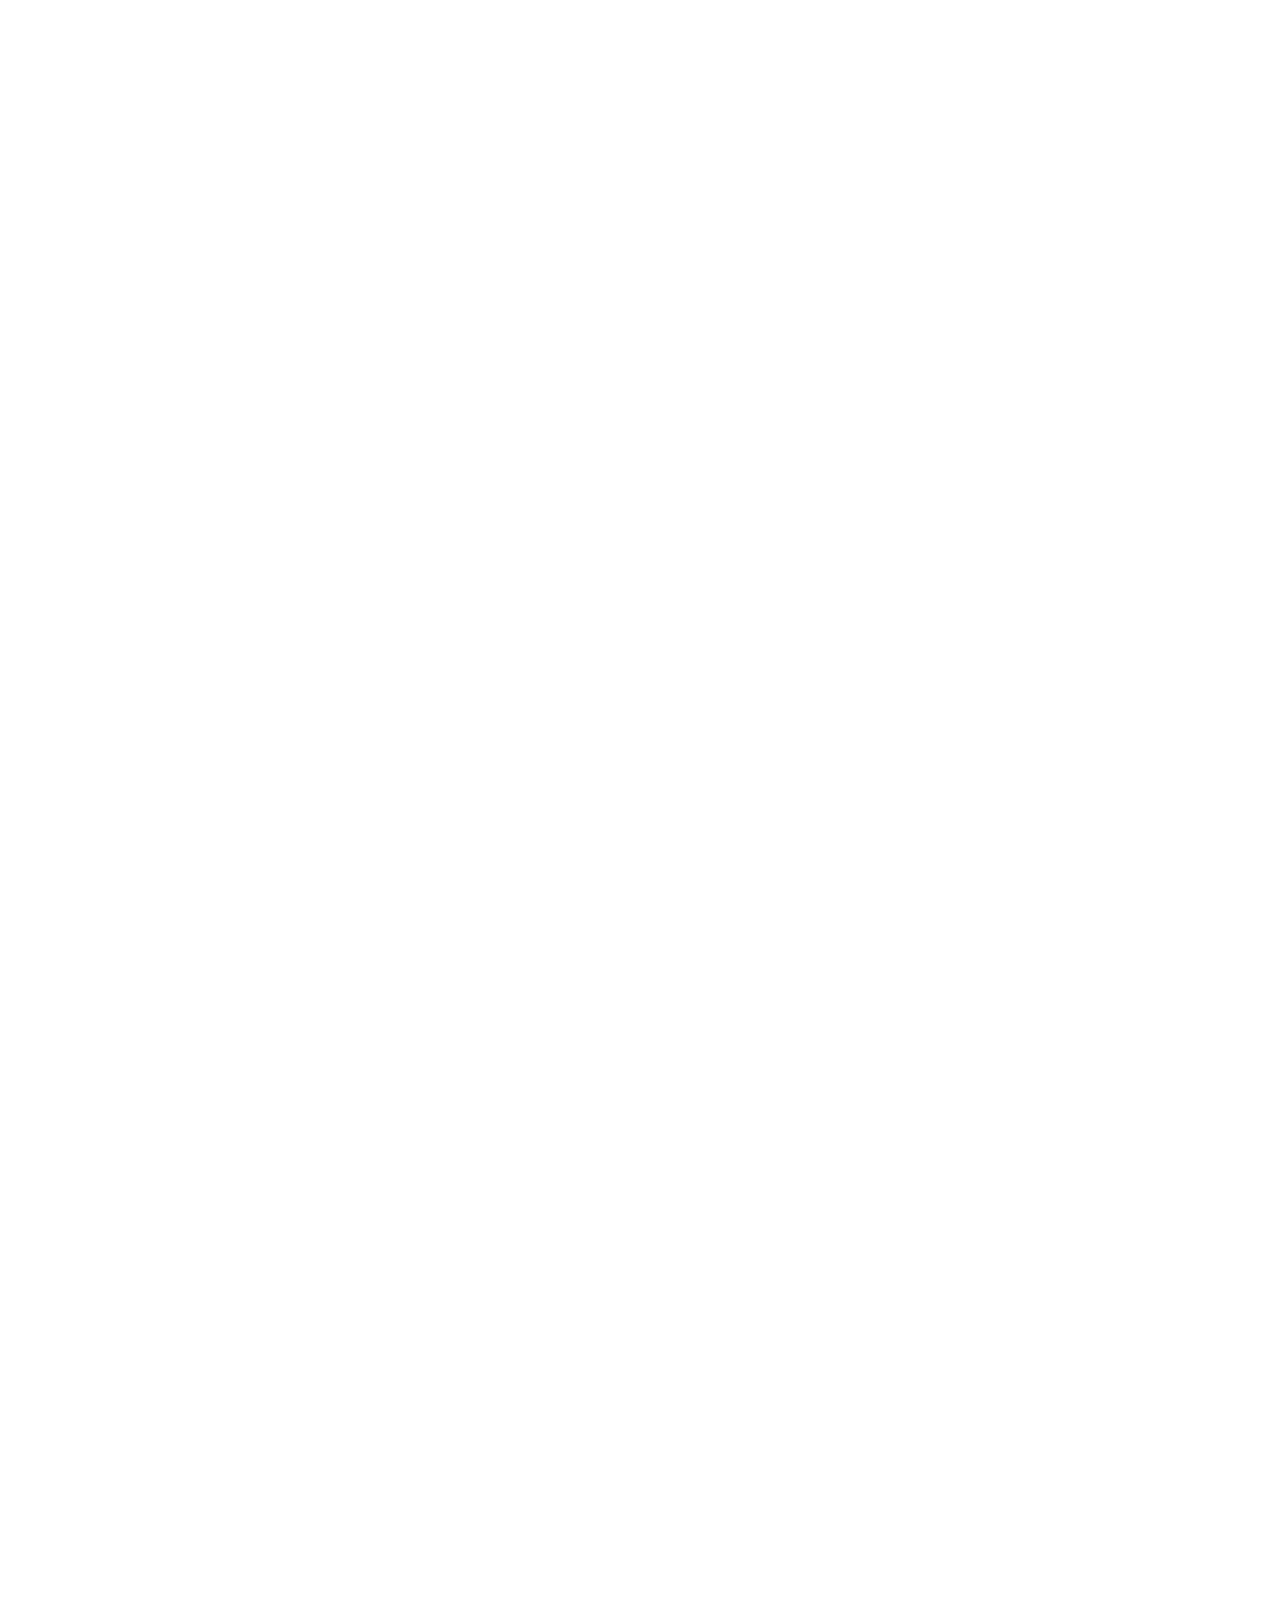
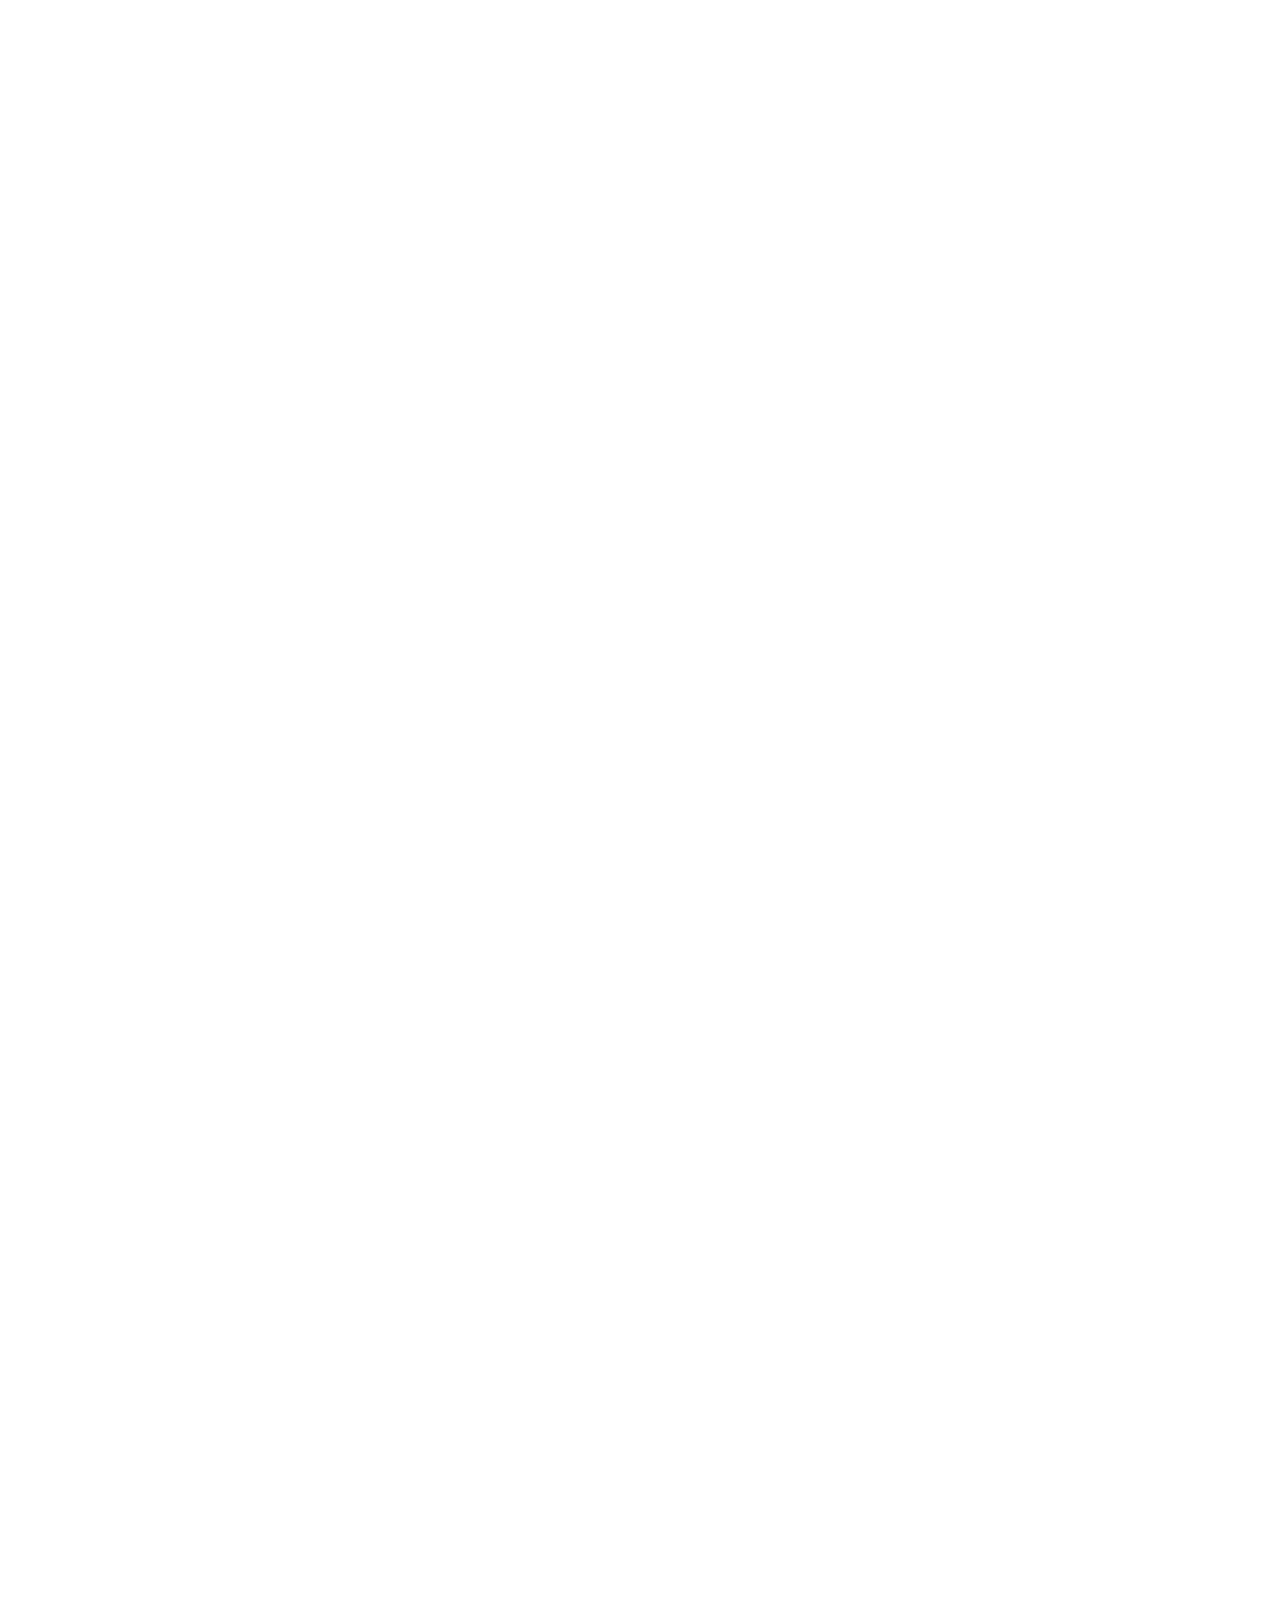
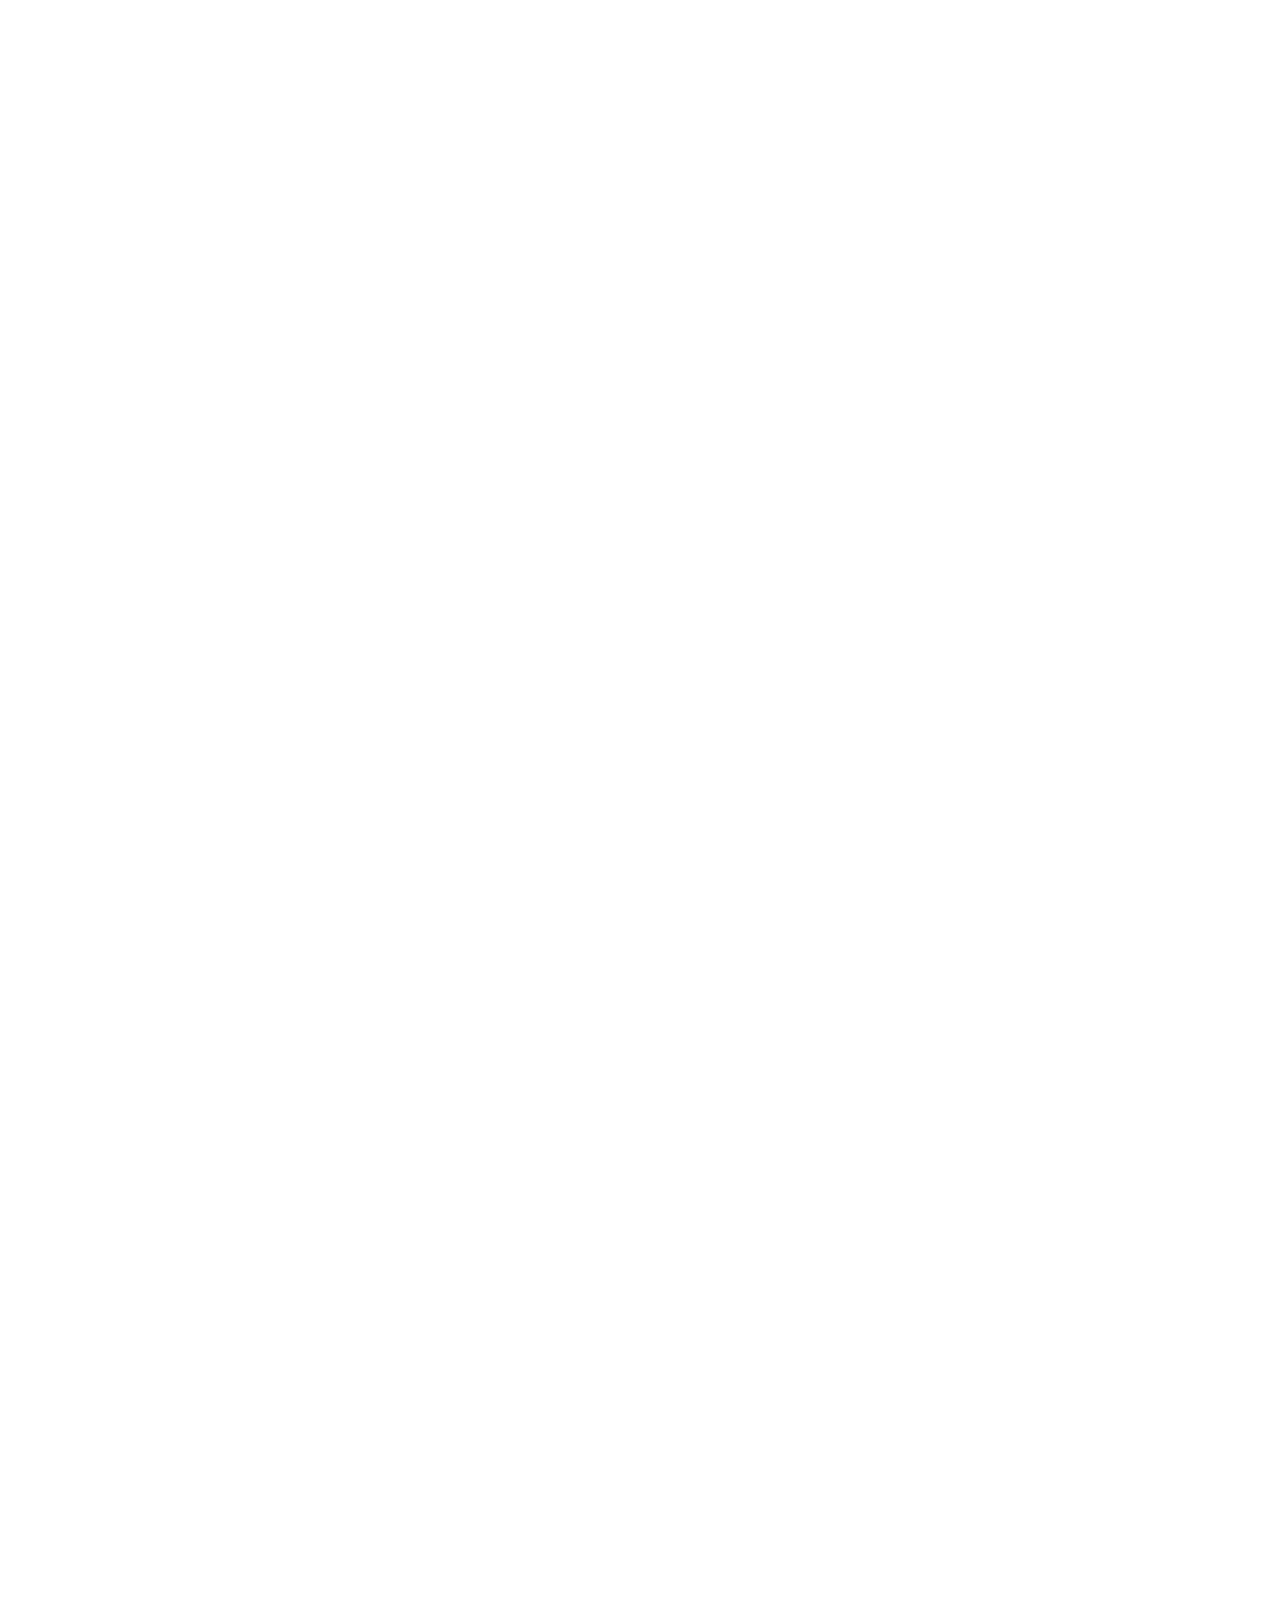
==== commit 5335a5e4: "Resize title page images" ====
--- a/site/index.html
+++ b/site/index.html
@@ -158,7 +158,7 @@
     <div class="section" style="background-image:url('images/title-page.png'); height:100vh!important;">>
 	  <div class="row">
           <div class="col-lg-12">
-		    <div class="container text-center text-image-overlay" style="margin-top:5vh; background-color:rgba(70,70,70,0.5);">
+		    <div class="container text-center text-image-overlay" style="margin-top:5vh; background-color:rgba(70,70,70,0.7);">
             <h1 style="margin-top:5vh; float:top;">South Platte and Metro Basin Hydrology</h1>
               <p style="font-size:22px;">This story provides a summary of South Platte and Metro Basin hydrology in order to provide background for 
 			  understanding water resources issues in the basin.</p>
